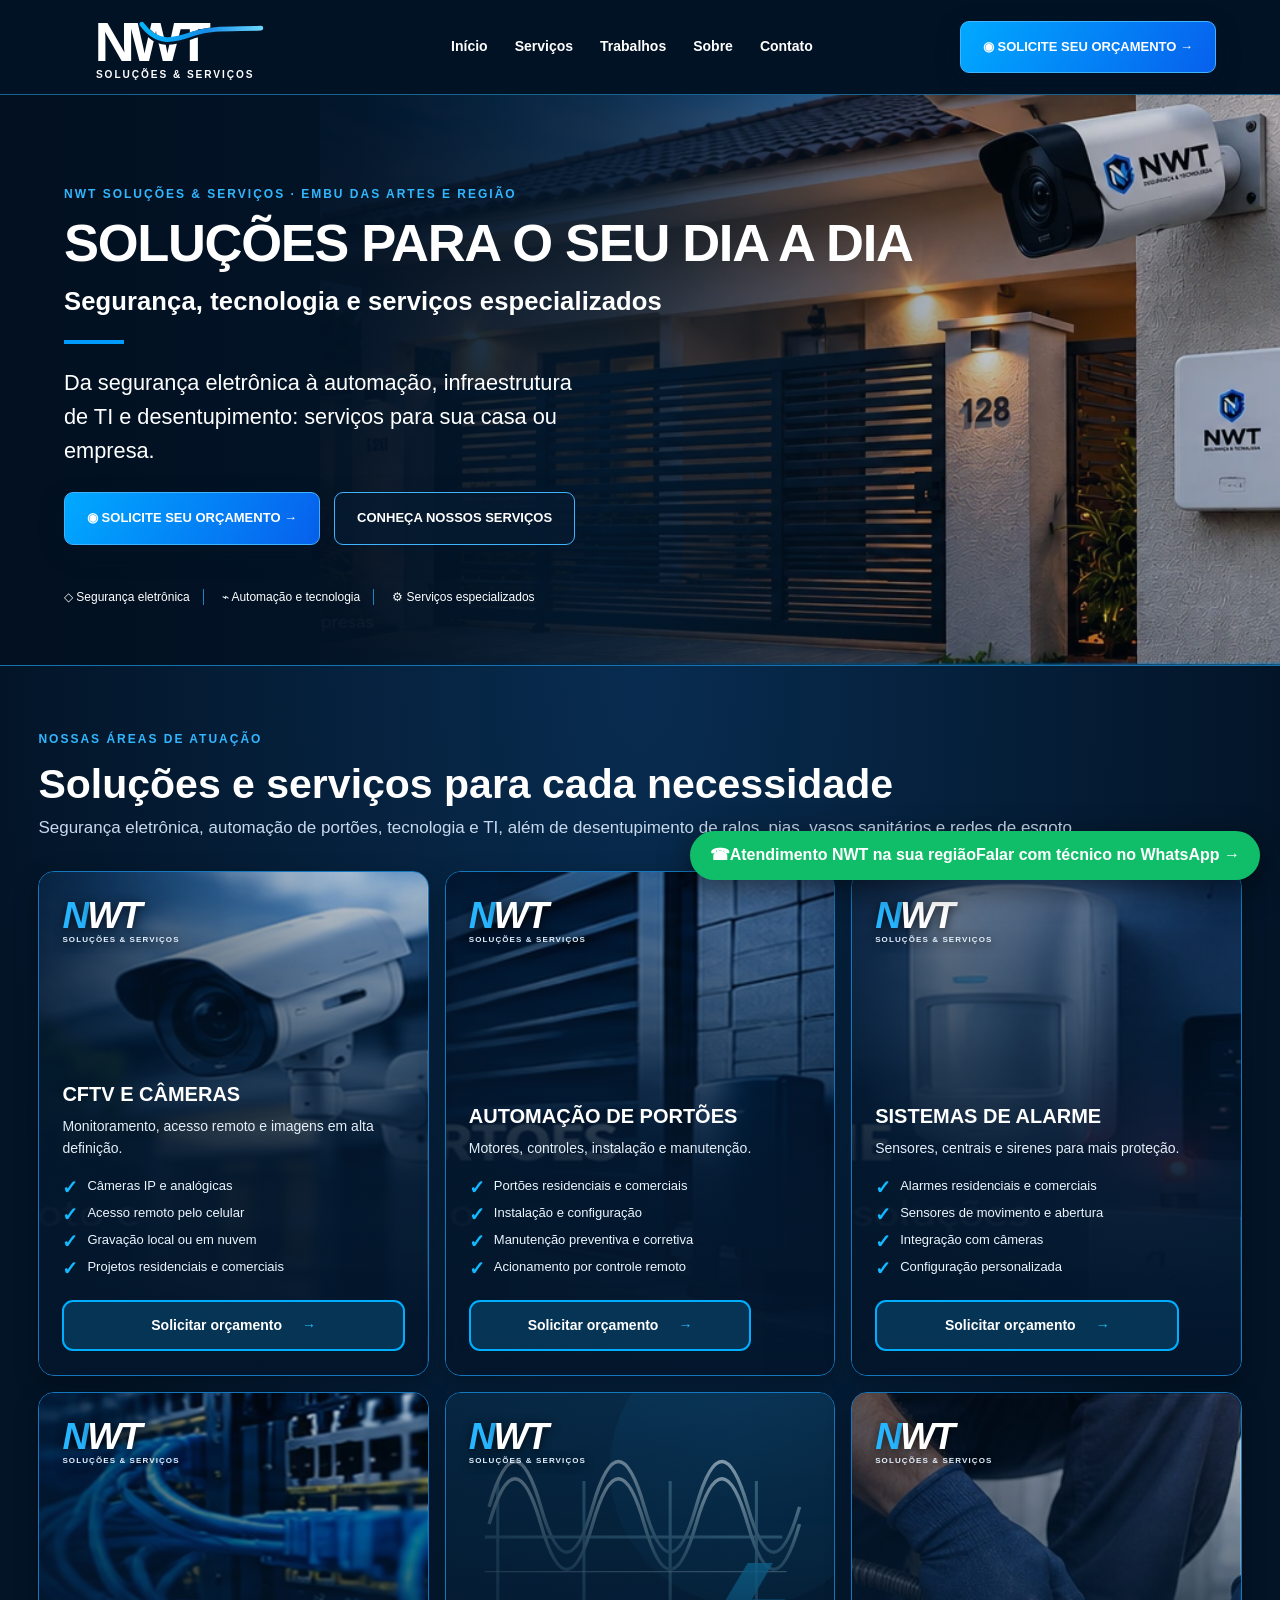
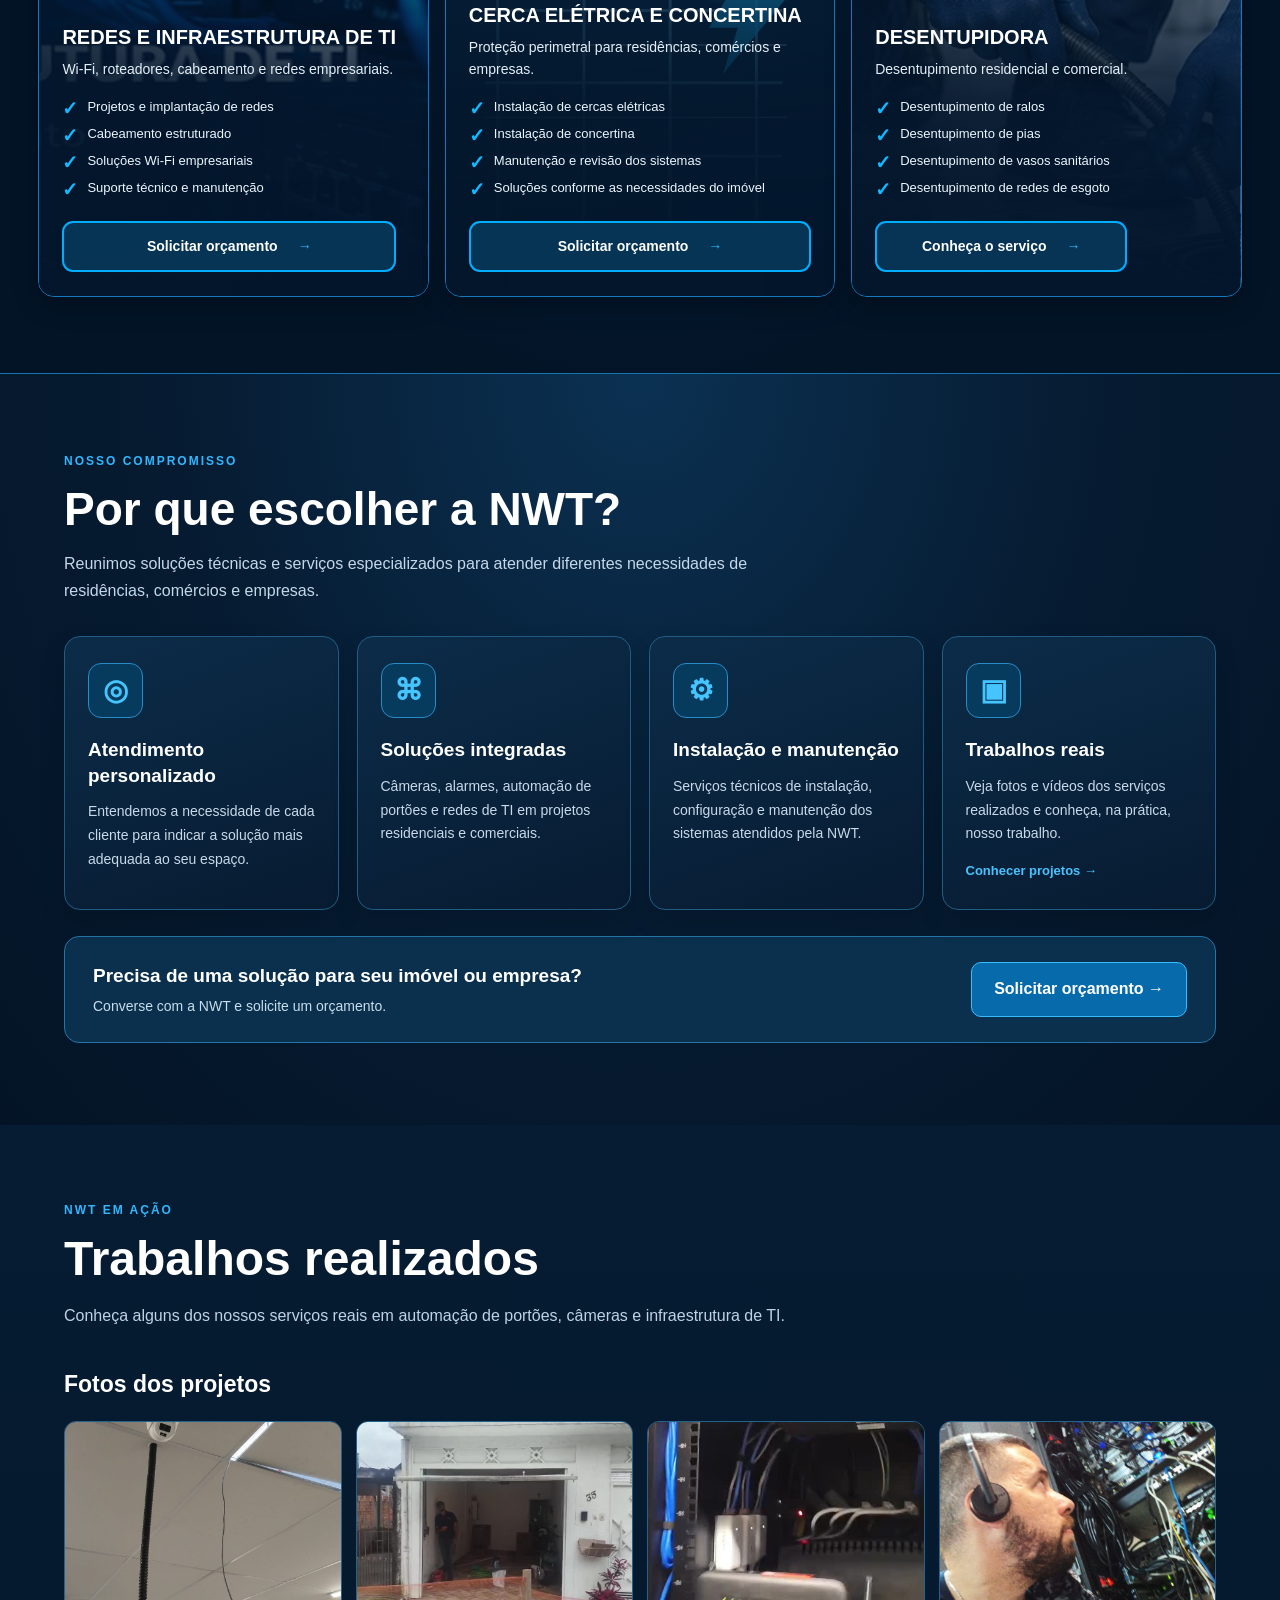
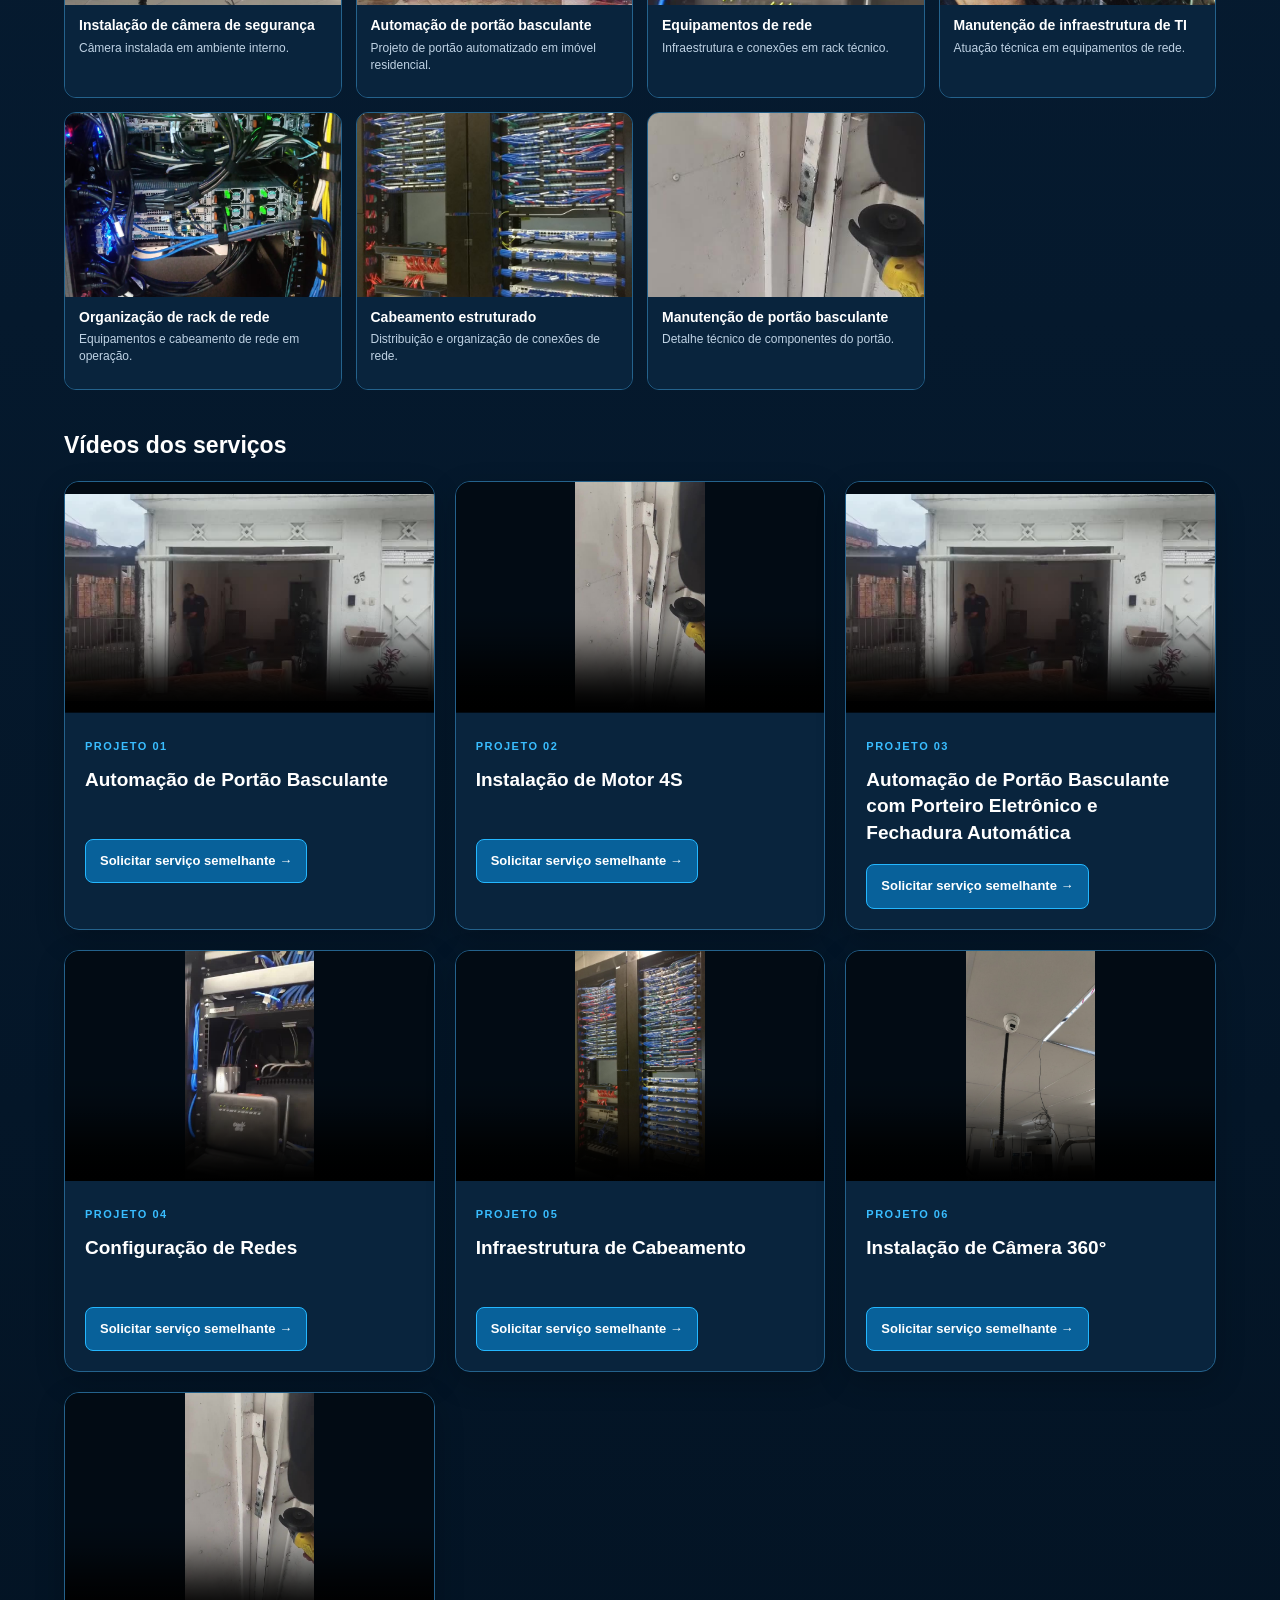
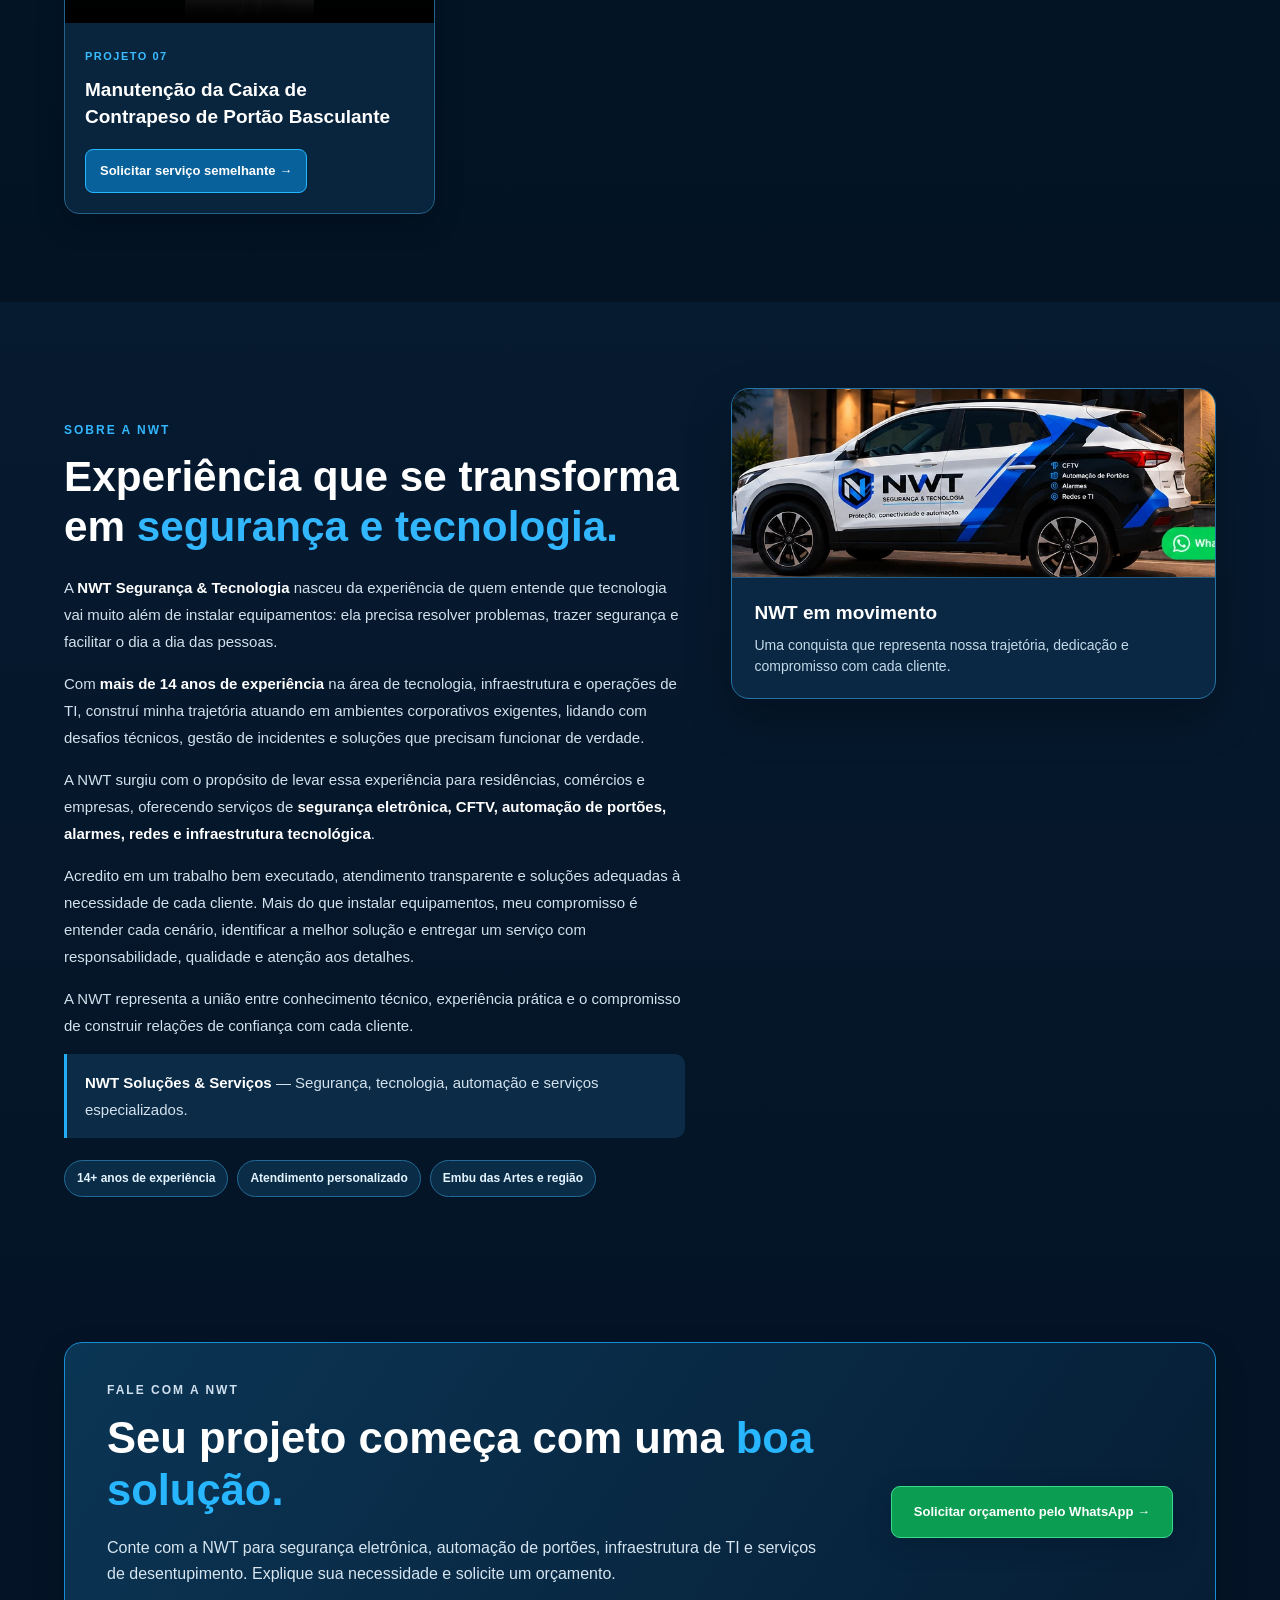
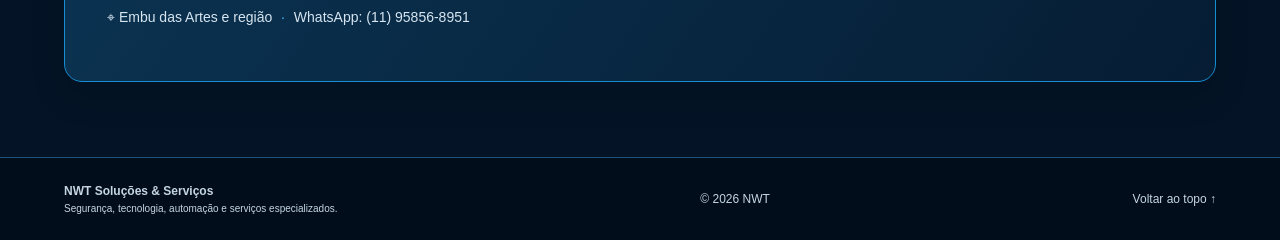
==== index.html @ 801bc650 "Add branded floating WhatsApp contact panel on homepage" ====
<!doctype html><html lang="pt-BR"><head><!-- Google tag (gtag.js) - Google Ads -->
<script async src="https://www.googletagmanager.com/gtag/js?id=AW-18544803493"></script>
<script>
  window.dataLayer = window.dataLayer || [];
  function gtag(){dataLayer.push(arguments);}
  gtag('js', new Date());
  gtag('config', 'AW-18544803493');
</script>
<meta charset="utf-8"><meta name="viewport" content="width=device-width,initial-scale=1"><meta name="theme-color" content="#031427"><meta name="description" content="NWT Soluções & Serviços em Embu das Artes e região: segurança eletrônica, automação de portões, redes e infraestrutura de TI e desentupidora. Solicite orçamento."><title>NWT Soluções & Serviços | Segurança, Automação, TI e Desentupidora em Embu das Artes</title><link rel="canonical" href="https://nwtseguranca.com.br/"><meta property="og:type" content="website"><meta property="og:locale" content="pt_BR"><meta property="og:title" content="NWT Soluções & Serviços | Segurança, tecnologia, automação e serviços especializados"><meta property="og:description" content="Segurança eletrônica, automação de portões, redes de TI e serviços de desentupimento em Embu das Artes e região."><meta property="og:url" content="https://nwtseguranca.com.br/"><meta property="og:image" content="https://nwtseguranca.com.br/assets/Logo-NWT-Oficial.png"><meta name="twitter:card" content="summary"><script type="application/ld+json">{"@context":"https://schema.org","@type":"LocalBusiness","name":"NWT Segurança & Tecnologia","url":"https://nwtseguranca.com.br/","description":"Serviços de segurança eletrônica, câmeras CFTV, alarmes, cerca elétrica, concertina, automação de portões e infraestrutura de TI.","telephone":"+55 11 95856-8951","areaServed":{"@type":"Place","name":"Embu das Artes e região, São Paulo, Brasil"},"hasOfferCatalog":{"@type":"OfferCatalog","name":"NWT Soluções & Serviços","itemListElement":[{"@type":"OfferCatalog","name":"Câmeras CFTV"},{"@type":"OfferCatalog","name":"Alarmes"},{"@type":"OfferCatalog","name":"Automação de portões"},{"@type":"OfferCatalog","name":"Redes e infraestrutura de TI"},{"@type":"OfferCatalog","name":"Cerca elétrica e concertina"},{"@type":"OfferCatalog","name":"Desentupidora: ralos, pias, vasos sanitários e redes de esgoto"}]}}</script><link rel="icon" href="assets/Logo-NWT-Oficial.png" type="image/png"><link rel="stylesheet" href="styles.css?v=20261028-23"><script src="script.js" defer></script></head><body><header class="header"><div class="wrap nav"><a href="#inicio" class="brand"><span class="brand-logo-lockup"><img src="assets/nwt-solucoes-servicos.svg?v=20261029" alt="NWT Soluções e Serviços" width="240" height="97"></span></a><button class="menu" aria-expanded="false" aria-label="Abrir menu">☰</button><nav id="links"><a href="#inicio">Início</a><a href="#servicos">Serviços</a><a href="#trabalhos">Trabalhos</a><a href="#sobre">Sobre</a><a href="#contato">Contato</a></nav><a class="btn navbtn" data-whatsapp href="#contato">◉ SOLICITE SEU ORÇAMENTO →</a></div></header><main><section class="hero" id="inicio"><img class="house" src="assets/casa-seguranca.webp" alt="Residência com portão automatizado e câmeras de segurança"><div class="shade"></div><div class="wrap hero-content"><p class="eyebrow">NWT SOLUÇÕES &amp; SERVIÇOS · EMBU DAS ARTES E REGIÃO</p><h1>SOLUÇÕES PARA O SEU DIA A DIA <span>Segurança, tecnologia e serviços especializados</span></h1><div class="rule"></div><p class="lead">Da segurança eletrônica à automação, infraestrutura de TI e desentupimento: serviços para sua casa ou empresa.</p><div class="actions"><a class="btn" data-whatsapp href="#contato">◉ SOLICITE SEU ORÇAMENTO →</a><a class="btn outline" href="#servicos">CONHEÇA NOSSOS SERVIÇOS</a></div><div class="features"><span>◇ Segurança eletrônica</span><span>⌁ Automação e tecnologia</span><span>⚙ Serviços especializados</span></div></div></section><section class="services" id="servicos"><div class="wrap"><p class="eyebrow">NOSSAS ÁREAS DE ATUAÇÃO</p><h2>Soluções e serviços para cada necessidade</h2><p class="services-subtitle">Segurança eletrônica, automação de portões, tecnologia e TI, além de desentupimento de ralos, pias, vasos sanitários e redes de esgoto.</p><div class="cards"><article class="service-card photo-card" style="--service-photo:url('assets/cftv.jpg')"><div class="service-brand"><strong>NWT</strong><small>SOLUÇÕES &amp; SERVIÇOS</small></div><div class="service-details"><h3>CFTV E CÂMERAS</h3><p>Monitoramento, acesso remoto e imagens em alta definição.</p><ul><li>Câmeras IP e analógicas</li><li>Acesso remoto pelo celular</li><li>Gravação local ou em nuvem</li><li>Projetos residenciais e comerciais</li></ul><a href="https://wa.me/5511958568951?text=Ol%C3%A1!%20Gostaria%20de%20solicitar%20um%20or%C3%A7amento%20de%20CFTV%20E%20C%C3%82MERAS." target="_blank" rel="noopener noreferrer">Solicitar orçamento <span aria-hidden="true">→</span></a></div></article><article class="service-card photo-card" style="--service-photo:url('assets/portoes.jpg')"><div class="service-brand"><strong>NWT</strong><small>SOLUÇÕES &amp; SERVIÇOS</small></div><div class="service-details"><h3>AUTOMAÇÃO DE PORTÕES</h3><p>Motores, controles, instalação e manutenção.</p><ul><li>Portões residenciais e comerciais</li><li>Instalação e configuração</li><li>Manutenção preventiva e corretiva</li><li>Acionamento por controle remoto</li></ul><a href="https://wa.me/5511958568951?text=Ol%C3%A1!%20Gostaria%20de%20solicitar%20um%20or%C3%A7amento%20de%20AUTOMA%C3%87%C3%83O%20DE%20PORT%C3%95ES." target="_blank" rel="noopener noreferrer">Solicitar orçamento <span aria-hidden="true">→</span></a></div></article><article class="service-card photo-card" style="--service-photo:url('assets/alarmes.jpg')"><div class="service-brand"><strong>NWT</strong><small>SOLUÇÕES &amp; SERVIÇOS</small></div><div class="service-details"><h3>SISTEMAS DE ALARME</h3><p>Sensores, centrais e sirenes para mais proteção.</p><ul><li>Alarmes residenciais e comerciais</li><li>Sensores de movimento e abertura</li><li>Integração com câmeras</li><li>Configuração personalizada</li></ul><a href="https://wa.me/5511958568951?text=Ol%C3%A1!%20Gostaria%20de%20solicitar%20um%20or%C3%A7amento%20de%20SISTEMAS%20DE%20ALARME." target="_blank" rel="noopener noreferrer">Solicitar orçamento <span aria-hidden="true">→</span></a></div></article><article class="service-card photo-card" style="--service-photo:url('assets/redes.jpg')"><div class="service-brand"><strong>NWT</strong><small>SOLUÇÕES &amp; SERVIÇOS</small></div><div class="service-details"><h3>REDES E INFRAESTRUTURA DE TI</h3><p>Wi-Fi, roteadores, cabeamento e redes empresariais.</p><ul><li>Projetos e implantação de redes</li><li>Cabeamento estruturado</li><li>Soluções Wi-Fi empresariais</li><li>Suporte técnico e manutenção</li></ul><a href="https://wa.me/5511958568951?text=Ol%C3%A1!%20Gostaria%20de%20solicitar%20um%20or%C3%A7amento%20de%20REDES%20E%20INFRAESTRUTURA%20DE%20TI." target="_blank" rel="noopener noreferrer">Solicitar orçamento <span aria-hidden="true">→</span></a></div></article><article class="service-card photo-card" style="--service-photo:url('assets/cerca-eletrica-concertina.svg')"><div class="service-brand"><strong>NWT</strong><small>SOLUÇÕES &amp; SERVIÇOS</small></div><div class="service-details"><h3>CERCA ELÉTRICA E CONCERTINA</h3><p>Proteção perimetral para residências, comércios e empresas.</p><ul><li>Instalação de cercas elétricas</li><li>Instalação de concertina</li><li>Manutenção e revisão dos sistemas</li><li>Soluções conforme as necessidades do imóvel</li></ul><a href="https://wa.me/5511958568951?text=Ol%C3%A1%21%20Gostaria%20de%20solicitar%20um%20or%C3%A7amento%20de%20cerca%20el%C3%A9trica%20e%20concertina." target="_blank" rel="noopener noreferrer">Solicitar orçamento <span aria-hidden="true">→</span></a></div></article><article class="service-card photo-card" style="--service-photo:url('assets/desentupidora.jpg')"><div class="service-brand"><strong>NWT</strong><small>SOLUÇÕES &amp; SERVIÇOS</small></div><div class="service-details"><h3>DESENTUPIDORA</h3><p>Desentupimento residencial e comercial.</p><ul><li>Desentupimento de ralos</li><li>Desentupimento de pias</li><li>Desentupimento de vasos sanitários</li><li>Desentupimento de redes de esgoto</li></ul><a href="desentupidora/">Conheça o serviço <span aria-hidden="true">→</span></a></div></article></div></div></section><section class="why-nwt" id="diferenciais" aria-labelledby="why-title"><div class="wrap"><p class="eyebrow">NOSSO COMPROMISSO</p><h2 id="why-title">Por que escolher a NWT?</h2><p class="why-intro">Reunimos soluções técnicas e serviços especializados para atender diferentes necessidades de residências, comércios e empresas.</p><div class="why-grid"><article class="why-card"><span class="why-icon" aria-hidden="true">◎</span><h3>Atendimento personalizado</h3><p>Entendemos a necessidade de cada cliente para indicar a solução mais adequada ao seu espaço.</p></article><article class="why-card"><span class="why-icon" aria-hidden="true">⌘</span><h3>Soluções integradas</h3><p>Câmeras, alarmes, automação de portões e redes de TI em projetos residenciais e comerciais.</p></article><article class="why-card"><span class="why-icon" aria-hidden="true">⚙</span><h3>Instalação e manutenção</h3><p>Serviços técnicos de instalação, configuração e manutenção dos sistemas atendidos pela NWT.</p></article><article class="why-card"><span class="why-icon" aria-hidden="true">▣</span><h3>Trabalhos reais</h3><p>Veja fotos e vídeos dos serviços realizados e conheça, na prática, nosso trabalho.</p><a href="#trabalhos">Conhecer projetos →</a></article></div><div class="why-cta"><div><strong>Precisa de uma solução para seu imóvel ou empresa?</strong><span>Converse com a NWT e solicite um orçamento.</span></div><a href="https://wa.me/5511958568951?text=Ol%C3%A1%21%20Gostaria%20de%20solicitar%20um%20or%C3%A7amento." target="_blank" rel="noopener noreferrer">Solicitar orçamento →</a></div></div></section><section class="portfolio" id="trabalhos"><div class="wrap"><p class="eyebrow">NWT EM AÇÃO</p><h2>Trabalhos realizados</h2><p class="portfolio-intro">Conheça alguns dos nossos serviços reais em automação de portões, câmeras e infraestrutura de TI.</p><h3 class="portfolio-subheading">Fotos dos projetos</h3><div class="work-photos"><a class="work-photo" href="assets/NWT-Portfolio-Completo/projeto_01.jpg" target="_blank" rel="noopener noreferrer" aria-label="Ampliar: Instalação de câmera de segurança"><img src="assets/NWT-Portfolio-Completo/projeto_01.jpg" loading="lazy" alt="Instalação de câmera de segurança"><span class="work-photo-caption"><strong>Instalação de câmera de segurança</strong><small>Câmera instalada em ambiente interno.</small></span></a><a class="work-photo" href="assets/NWT-Portfolio-Completo/projeto_02.jpg" target="_blank" rel="noopener noreferrer" aria-label="Ampliar: Automação de portão basculante"><img src="assets/NWT-Portfolio-Completo/projeto_02.jpg" loading="lazy" alt="Automação de portão basculante"><span class="work-photo-caption"><strong>Automação de portão basculante</strong><small>Projeto de portão automatizado em imóvel residencial.</small></span></a><a class="work-photo" href="assets/NWT-Portfolio-Completo/projeto_05.jpg" target="_blank" rel="noopener noreferrer" aria-label="Ampliar: Equipamentos de rede"><img src="assets/NWT-Portfolio-Completo/projeto_05.jpg" loading="lazy" alt="Equipamentos de rede"><span class="work-photo-caption"><strong>Equipamentos de rede</strong><small>Infraestrutura e conexões em rack técnico.</small></span></a><a class="work-photo" href="assets/NWT-Portfolio-Completo/projeto_09.jpg" target="_blank" rel="noopener noreferrer" aria-label="Ampliar: Manutenção de infraestrutura de TI"><img src="assets/NWT-Portfolio-Completo/projeto_09.jpg" loading="lazy" alt="Manutenção de infraestrutura de TI"><span class="work-photo-caption"><strong>Manutenção de infraestrutura de TI</strong><small>Atuação técnica em equipamentos de rede.</small></span></a><a class="work-photo" href="assets/NWT-Portfolio-Completo/projeto_10.jpg" target="_blank" rel="noopener noreferrer" aria-label="Ampliar: Organização de rack de rede"><img src="assets/NWT-Portfolio-Completo/projeto_10.jpg" loading="lazy" alt="Organização de rack de rede"><span class="work-photo-caption"><strong>Organização de rack de rede</strong><small>Equipamentos e cabeamento de rede em operação.</small></span></a><a class="work-photo" href="assets/NWT-Portfolio-Completo/projeto_12.jpg" target="_blank" rel="noopener noreferrer" aria-label="Ampliar: Cabeamento estruturado"><img src="assets/NWT-Portfolio-Completo/projeto_12.jpg" loading="lazy" alt="Cabeamento estruturado"><span class="work-photo-caption"><strong>Cabeamento estruturado</strong><small>Distribuição e organização de conexões de rede.</small></span></a><a class="work-photo" href="assets/NWT-Portfolio-Completo/foto_adicional.jpg" target="_blank" rel="noopener noreferrer" aria-label="Ampliar: Manutenção de portão basculante"><img src="assets/NWT-Portfolio-Completo/foto_adicional.jpg" loading="lazy" alt="Manutenção de portão basculante"><span class="work-photo-caption"><strong>Manutenção de portão basculante</strong><small>Detalhe técnico de componentes do portão.</small></span></a></div><h3 class="portfolio-subheading">Vídeos dos serviços</h3><div class="work-grid"><article class="work-card"><video controls preload="metadata" playsinline poster="assets/NWT-Portfolio-Completo/projeto_02.jpg" data-video-cover="true" aria-label="Automação de Portão Basculante"><source src="assets/NWT-Portfolio-Completo/video_01.mp4" type="video/mp4">Seu navegador não suporta vídeos.</video><div class="work-info"><span>PROJETO 01</span><h3>Automação de Portão Basculante</h3><a target="_blank" rel="noopener noreferrer" href="https://wa.me/5511958568951?text=Ol%C3%A1!%20Gostaria%20de%20solicitar%20um%20or%C3%A7amento%20para%20Automa%C3%A7%C3%A3o%20de%20Port%C3%A3o%20Basculante.">Solicitar serviço semelhante →</a></div></article><article class="work-card"><video controls preload="metadata" playsinline poster="assets/NWT-Portfolio-Completo/foto_adicional.jpg" data-video-cover="true" aria-label="Instalação de Motor 4S"><source src="assets/NWT-Portfolio-Completo/video_02.mp4" type="video/mp4">Seu navegador não suporta vídeos.</video><div class="work-info"><span>PROJETO 02</span><h3>Instalação de Motor 4S</h3><a target="_blank" rel="noopener noreferrer" href="https://wa.me/5511958568951?text=Ol%C3%A1!%20Gostaria%20de%20solicitar%20um%20or%C3%A7amento%20para%20Instala%C3%A7%C3%A3o%20de%20Motor%204S.">Solicitar serviço semelhante →</a></div></article><article class="work-card"><video controls preload="metadata" playsinline poster="assets/NWT-Portfolio-Completo/projeto_02.jpg" data-video-cover="true" aria-label="Automação de Portão Basculante com Porteiro Eletrônico e Fechadura Automática"><source src="assets/NWT-Portfolio-Completo/video_03.mp4" type="video/mp4">Seu navegador não suporta vídeos.</video><div class="work-info"><span>PROJETO 03</span><h3>Automação de Portão Basculante com Porteiro Eletrônico e Fechadura Automática</h3><a target="_blank" rel="noopener noreferrer" href="https://wa.me/5511958568951?text=Ol%C3%A1!%20Gostaria%20de%20solicitar%20um%20or%C3%A7amento%20para%20Automa%C3%A7%C3%A3o%20de%20Port%C3%A3o%20Basculante%20com%20Porteiro%20Eletr%C3%B4nico%20e%20Fechadura%20Autom%C3%A1tica.">Solicitar serviço semelhante →</a></div></article><article class="work-card"><video controls preload="metadata" playsinline poster="assets/NWT-Portfolio-Completo/projeto_05.jpg" data-video-cover="true" aria-label="Configuração de Redes"><source src="assets/NWT-Portfolio-Completo/video_04.mp4" type="video/mp4">Seu navegador não suporta vídeos.</video><div class="work-info"><span>PROJETO 04</span><h3>Configuração de Redes</h3><a target="_blank" rel="noopener noreferrer" href="https://wa.me/5511958568951?text=Ol%C3%A1!%20Gostaria%20de%20solicitar%20um%20or%C3%A7amento%20para%20Configura%C3%A7%C3%A3o%20de%20Redes.">Solicitar serviço semelhante →</a></div></article><article class="work-card"><video controls preload="metadata" playsinline poster="assets/NWT-Portfolio-Completo/projeto_12.jpg" data-video-cover="true" aria-label="Infraestrutura de Cabeamento"><source src="assets/NWT-Portfolio-Completo/video_05.mp4" type="video/mp4">Seu navegador não suporta vídeos.</video><div class="work-info"><span>PROJETO 05</span><h3>Infraestrutura de Cabeamento</h3><a target="_blank" rel="noopener noreferrer" href="https://wa.me/5511958568951?text=Ol%C3%A1!%20Gostaria%20de%20solicitar%20um%20or%C3%A7amento%20para%20Infraestrutura%20de%20Cabeamento.">Solicitar serviço semelhante →</a></div></article><article class="work-card"><video controls preload="metadata" playsinline poster="assets/NWT-Portfolio-Completo/projeto_01.jpg" data-video-cover="true" aria-label="Instalação de Câmera 360°"><source src="assets/NWT-Portfolio-Completo/video_06.mp4" type="video/mp4">Seu navegador não suporta vídeos.</video><div class="work-info"><span>PROJETO 06</span><h3>Instalação de Câmera 360°</h3><a target="_blank" rel="noopener noreferrer" href="https://wa.me/5511958568951?text=Ol%C3%A1!%20Gostaria%20de%20solicitar%20um%20or%C3%A7amento%20para%20Instala%C3%A7%C3%A3o%20de%20C%C3%A2mera%20360%C2%B0.">Solicitar serviço semelhante →</a></div></article><article class="work-card"><video controls preload="metadata" playsinline poster="assets/NWT-Portfolio-Completo/foto_adicional.jpg" data-video-cover="true" aria-label="Manutenção da Caixa de Contrapeso de Portão Basculante"><source src="assets/NWT-Portfolio-Completo/video_07.mp4" type="video/mp4">Seu navegador não suporta vídeos.</video><div class="work-info"><span>PROJETO 07</span><h3>Manutenção da Caixa de Contrapeso de Portão Basculante</h3><a target="_blank" rel="noopener noreferrer" href="https://wa.me/5511958568951?text=Ol%C3%A1!%20Gostaria%20de%20solicitar%20um%20or%C3%A7amento%20para%20Manuten%C3%A7%C3%A3o%20da%20Caixa%20de%20Contrapeso%20de%20Port%C3%A3o%20Basculante.">Solicitar serviço semelhante →</a></div></article></div></div></section><section class="about about-story" id="sobre"><div class="wrap aboutgrid"><div class="about-copy"><p class="eyebrow">SOBRE A NWT</p><h2>Experiência que se transforma em <span>segurança e tecnologia.</span></h2><p>A <strong>NWT Segurança &amp; Tecnologia</strong> nasceu da experiência de quem entende que tecnologia vai muito além de instalar equipamentos: ela precisa resolver problemas, trazer segurança e facilitar o dia a dia das pessoas.</p><p>Com <strong>mais de 14 anos de experiência</strong> na área de tecnologia, infraestrutura e operações de TI, construí minha trajetória atuando em ambientes corporativos exigentes, lidando com desafios técnicos, gestão de incidentes e soluções que precisam funcionar de verdade.</p><p>A NWT surgiu com o propósito de levar essa experiência para residências, comércios e empresas, oferecendo serviços de <strong>segurança eletrônica, CFTV, automação de portões, alarmes, redes e infraestrutura tecnológica</strong>.</p><p>Acredito em um trabalho bem executado, atendimento transparente e soluções adequadas à necessidade de cada cliente. Mais do que instalar equipamentos, meu compromisso é entender cada cenário, identificar a melhor solução e entregar um serviço com responsabilidade, qualidade e atenção aos detalhes.</p><p>A NWT representa a união entre conhecimento técnico, experiência prática e o compromisso de construir relações de confiança com cada cliente.</p><p class="about-signature"><strong>NWT Soluções &amp; Serviços</strong> — Segurança, tecnologia, automação e serviços especializados.</p><div class="about-highlights"><span>14+ anos de experiência</span><span>Atendimento personalizado</span><span>Embu das Artes e região</span></div></div><figure class="about-vehicle"><img src="assets/fastback-nwt.webp" alt="Veículo da NWT Segurança e Tecnologia, marco da trajetória da empresa" loading="lazy"><figcaption><strong>NWT em movimento</strong><span>Uma conquista que representa nossa trajetória, dedicação e compromisso com cada cliente.</span></figcaption></figure></div></section><section class="contact contact-refresh" id="contato"><div class="wrap contactbox"><div class="contact-copy"><p class="eyebrow">FALE COM A NWT</p><h2>Seu projeto começa com uma <em>boa solução.</em></h2><p>Conte com a NWT para segurança eletrônica, automação de portões, infraestrutura de TI e serviços de desentupimento. Explique sua necessidade e solicite um orçamento.</p><p class="contact-region">⌖ Embu das Artes e região <span>·</span> WhatsApp: (11) 95856-8951</p></div><a class="btn contact-whatsapp" href="https://wa.me/5511958568951?text=Ol%C3%A1%21%20Gostaria%20de%20solicitar%20um%20or%C3%A7amento." target="_blank" rel="noopener noreferrer">Solicitar orçamento pelo WhatsApp →</a></div></section></main><script>/* Capa real de cada vídeo: captura o primeiro quadro disponível; a foto permanece como alternativa. */document.addEventListener("DOMContentLoaded",()=>{document.querySelectorAll("video[data-video-cover]").forEach(video=>{const source=video.querySelector("source");if(!source)return;const probe=document.createElement("video");probe.muted=true;probe.preload="auto";probe.playsInline=true;probe.src=source.src;probe.addEventListener("loadedmetadata",()=>{try{probe.currentTime=Math.min(.25,Math.max(0,probe.duration-.05))}catch(e){}},{once:true});probe.addEventListener("seeked",()=>{try{if(probe.videoWidth&&probe.videoHeight){const canvas=document.createElement("canvas");canvas.width=Math.min(800,probe.videoWidth);canvas.height=Math.round(canvas.width*probe.videoHeight/probe.videoWidth);canvas.getContext("2d").drawImage(probe,0,0,canvas.width,canvas.height);video.poster=canvas.toDataURL("image/jpeg",.78)}}catch(e){}probe.removeAttribute("src");probe.load()},{once:true});probe.load()})})</script><footer><div class="wrap foot"><span><strong>NWT Soluções &amp; Serviços</strong><small>Segurança, tecnologia, automação e serviços especializados.</small></span><span>© <span id="year">2026</span> NWT</span><a href="#inicio">Voltar ao topo ↑</a></div></footer><a class="float float-contact" data-whatsapp href="#contato" aria-label="Falar com técnico no WhatsApp — atendimento NWT na sua região"><span class="float-contact-icon" aria-hidden="true">☎</span><span class="float-contact-copy"><span class="float-contact-status"><span class="float-contact-dot" aria-hidden="true"></span>Atendimento NWT na sua região</span><span class="float-contact-action">Falar com técnico no WhatsApp →</span></span></a></body></html>
---- styles.css ----
:root{--blue:#009bff;--navy:#031427;--light:#eff7ff}*{box-sizing:border-box}html{scroll-behavior:smooth;scroll-padding-top:90px}body{margin:0;background:var(--navy);color:#fff;font:16px/1.55 Arial,Helvetica,sans-serif}a{color:inherit;text-decoration:none}img{max-width:100%;display:block}.wrap{width:min(1320px,90%);margin:auto}.header{position:sticky;top:0;z-index:20;background:#031326f5;border-bottom:1px solid #196391;backdrop-filter:blur(12px)}.nav{min-height:86px;display:flex;align-items:center;justify-content:space-between;gap:22px}.brand{display:flex;align-items:center;gap:10px;flex-shrink:0}.brand span b{display:block;font-size:38px;line-height:.9;letter-spacing:-2px}.brand small{display:block;font-size:9px;letter-spacing:.6px;margin-top:7px;font-weight:bold}.nav nav{display:flex;gap:27px;font-size:14px;font-weight:bold}.nav nav a:hover{color:var(--blue)}.btn{display:inline-flex;align-items:center;justify-content:center;background:linear-gradient(120deg,#00a9ff,#0760ed);border:1px solid #42b4ff;border-radius:9px;padding:15px 22px;font-size:13px;font-weight:800;box-shadow:0 8px 24px #00142755;transition:transform .2s}.btn:hover{transform:translateY(-2px)}.menu{display:none}.hero{min-height:570px;position:relative;display:flex;align-items:center;overflow:hidden;background:#061e37}.house{position:absolute;inset:0 0 0 auto;width:75%;height:100%;object-fit:cover;object-position:center}.shade{position:absolute;inset:0;background:linear-gradient(90deg,#021020 0%,#021326f5 28%,#031a30d0 47%,#03172a44 77%,#03172a11)}.hero-content{position:relative;z-index:1;padding:65px 0 35px}.hero-content>*{max-width:650px}.eyebrow{color:#32b7ff;font-weight:900;font-size:12px;letter-spacing:2px;margin:0 0 12px}.hero h1{font-size:clamp(82px,10vw,145px);letter-spacing:-8px;line-height:.82;margin:0 0 20px;font-weight:900}.hero h1 span{display:block;font-size:clamp(20px,2.3vw,32px);letter-spacing:0;line-height:1.2;margin-top:17px}.rule{width:60px;height:4px;background:var(--blue);margin:17px 0}.lead{font-size:clamp(19px,2.1vw,26px);max-width:510px}.actions{display:flex;gap:14px;flex-wrap:wrap;margin-top:25px}.outline{background:#061a31c9}.features{display:flex;gap:18px;margin-top:44px}.features span{font-size:12px;line-height:1.4;max-width:185px;border-right:1px solid #2182bf;padding-right:13px}.features span:last-child{border:0}.services{padding:40px 0;background:#04182d;border-top:1px solid #1673af;border-bottom:1px solid #1673af}h2{font-size:clamp(27px,3.3vw,41px);line-height:1.13;margin:0 0 22px}.cards{display:grid;grid-template-columns:repeat(4,1fr)}.cards article{padding:12px 23px;border-right:1px solid #1373ae}.cards article:first-child{padding-left:0}.cards article:last-child{border:0}.symbol{font-size:56px;color:#04a9ff;line-height:1}.cards h3{font-size:16px;line-height:1.3;margin:15px 0 8px}.cards p{font-size:13px;color:#d0dfef;min-height:65px}.cards a{display:inline-block;padding:6px 13px;border:1px solid #1386cc;border-radius:7px;font-size:12px;font-weight:bold}.about{background:radial-gradient(ellipse at 80% 40%,#164269,#031528 70%)}.aboutgrid{display:grid;grid-template-columns:45% 55%;align-items:center;min-height:370px;gap:10px}.aboutgrid>div{padding:45px 0}.aboutgrid>div>p:not(.eyebrow){color:#d9e8f4}.aboutgrid img{width:100%;height:340px;object-fit:contain}.benefits{display:grid;grid-template-columns:1fr 1fr;gap:18px;margin-top:25px;font-size:12px}.projects{padding:60px 0;background:#081d34}.projects p{color:#c9d9e7}.projectgrid{display:grid;grid-template-columns:1fr 1fr;gap:20px;margin-top:25px}.projectgrid>div{background:#0c2946;border:1px solid #1b608c;border-radius:12px;overflow:hidden}.projectgrid img{height:260px;width:100%;object-fit:cover}.projectgrid b{display:block;padding:15px}.contact{padding:55px 0}.contactbox{display:flex;align-items:center;justify-content:space-between;gap:30px;background:linear-gradient(110deg,#0a3456,#041628);border:1px solid #207cb6;border-radius:17px;padding:36px}.contactbox>div{max-width:660px}.contactbox em{color:#12a9ff;font-style:normal}.contactbox p{color:#d1e0ef}.contactbox .btn{flex-shrink:0}footer{background:#020d1b;border-top:1px solid #1c5178;padding:24px 0}.foot{display:flex;align-items:center;justify-content:space-between;gap:20px;color:#c5d5e4;font-size:12px}.foot small{display:block}.float{position:fixed;right:20px;bottom:20px;z-index:21;background:#10be69;border-radius:35px;padding:12px 20px;font-weight:bold;box-shadow:0 8px 30px #0008}@media(max-width:1050px){.nav nav{gap:12px}.navbtn{display:none}.house{width:90%}}@media(max-width:780px){.nav{min-height:74px}.brand img{width:49px;height:49px}.brand span b{font-size:31px}.menu{display:block;border:1px solid #2577b1;background:#071c32;color:white;padding:8px 12px;border-radius:7px;font-size:20px}.nav nav{display:none;position:absolute;top:74px;left:0;right:0;background:#061b32;padding:20px 5%;flex-direction:column}.nav nav.open{display:flex}.hero{min-height:680px;align-items:flex-end}.house{width:100%;object-position:58% center}.shade{background:linear-gradient(0deg,#021020 0%,#021326f2 33%,#031a30a8 70%,#03172a55)}.hero-content{padding:200px 0 28px}.hero h1{font-size:clamp(80px,16vw,110px)}.features{flex-direction:column;gap:8px;margin-top:25px}.features span{border:0;max-width:none}.cards{grid-template-columns:repeat(2,1fr);gap:12px}.cards article,.cards article:first-child{padding:18px;border:1px solid #126caa;border-radius:10px}.aboutgrid{grid-template-columns:1fr}.aboutgrid>div{padding-bottom:0}.aboutgrid img{height:280px}.contactbox{flex-direction:column;align-items:flex-start}.foot{flex-wrap:wrap}}@media(max-width:480px){.hero h1{font-size:78px}.hero h1 span{font-size:21px}.actions .btn{width:100%}.cards{grid-template-columns:1fr}.cards p{min-height:0}.projectgrid{grid-template-columns:1fr}.benefits{grid-template-columns:1fr}.contactbox{padding:22px}.float{padding:10px 13px}}@media(prefers-reduced-motion:reduce){html{scroll-behavior:auto}*{transition:none!important}}
/* Logotipo oficial NWT */
.brand img{width:190px;height:72px;object-fit:contain;object-position:left center;border-radius:5px}.brand{min-width:190px}@media(max-width:780px){.brand img{width:155px;height:60px}.brand{min-width:155px}}

/* Correção do logotipo: elimina aparência de cartão retangular e amplia a marca */
.brand{min-width:0;overflow:hidden;width:220px;height:75px;flex:0 0 220px;justify-content:center}
.brand img{display:block;width:220px;height:110px;max-width:none;object-fit:cover;object-position:center;mix-blend-mode:screen;border-radius:0;flex-shrink:0}
@media(max-width:780px){.brand{width:175px;height:62px;flex-basis:175px}.brand img{width:175px;height:88px}}

/* Cards de serviços NWT */
.services{padding:76px 0 84px;background:linear-gradient(180deg,#04182d,#061d35)}
.services h2{max-width:930px;margin-bottom:35px}
.services .cards{display:grid;grid-template-columns:repeat(4,minmax(0,1fr));gap:18px}
.services .service-card,.services .service-card:first-child,.services .service-card:last-child{display:flex;flex-direction:column;align-items:flex-start;min-width:0;padding:28px 24px 25px;border:1px solid #245779;border-radius:16px;background:linear-gradient(150deg,#0c2b48,#06192d);box-shadow:0 10px 26px #0002;transition:transform .2s,border-color .2s,box-shadow .2s}
.services .service-card:hover{transform:translateY(-5px);border-color:#21aaff;box-shadow:0 14px 35px #0005}
.service-icon{display:grid;place-items:center;width:70px;height:70px;border:1px solid #126da6;border-radius:15px;background:#053354;margin-bottom:23px}
.service-icon svg{width:42px;height:42px;fill:none;stroke:#24b5ff;stroke-width:2.5;stroke-linecap:round;stroke-linejoin:round}
.services .service-card h3{font-size:18px;line-height:1.35;margin:0 0 12px;min-height:49px}
.services .service-card p{font-size:14px;line-height:1.65;color:#cbddeb;margin:0 0 26px;min-height:0;flex:1}
.services .service-card a{display:flex;align-items:center;justify-content:space-between;gap:8px;width:100%;font-size:13px;font-weight:800;padding:12px 14px;border:1px solid #188fe1;border-radius:9px;background:#073354;color:#fff}
.services .service-card a:hover{background:#08629b}
@media(max-width:1050px){.services .cards{grid-template-columns:repeat(2,minmax(0,1fr))}}
@media(max-width:600px){.services{padding:55px 0}.services .cards{grid-template-columns:1fr;gap:14px}.services .service-card,.services .service-card:first-child,.services .service-card:last-child{padding:24px}.services .service-card h3{min-height:0}}

/* Serviços premium com fotografia e benefícios */
.services{padding:64px 0 76px;background:radial-gradient(ellipse at 50% 0%,#082c50,#031427 72%)}
.services .wrap{width:min(1680px,94%)}
.services h2{max-width:none;margin-bottom:8px}
.services-subtitle{font-size:17px;color:#c8d9ed;margin:0 0 30px}
.services .cards{gap:16px}
.services .photo-card,.services .photo-card:first-child,.services .photo-card:last-child{position:relative;isolation:isolate;display:flex;flex-direction:column;justify-content:space-between;overflow:hidden;min-height:505px;padding:25px 23px 24px;border:1px solid #1378bd;border-radius:16px;background:#061d38;box-shadow:0 8px 25px #0004}
.services .photo-card::before{content:"";position:absolute;inset:0;z-index:-2;background-image:linear-gradient(180deg,#00162e22 0%,#00182c70 27%,#03172deb 62%,#03162b 100%),var(--service-photo);background-size:cover;background-position:center;opacity:.9}
.services .photo-card::after{content:"";position:absolute;inset:0;z-index:-1;background:linear-gradient(90deg,#03162b80,transparent 75%);pointer-events:none}
.service-brand{display:flex;flex-direction:column;align-items:flex-start;text-shadow:0 2px 10px #000b}
.service-brand strong{font-size:37px;font-style:italic;letter-spacing:-2px;line-height:1;font-weight:900;color:#fff}
.service-brand strong::first-letter{color:#27b5ff}
.service-brand small{font-size:8px;letter-spacing:1.1px;font-weight:800;color:#e4f2ff}
.services .photo-card h3{font-size:20px;min-height:0;margin:0 0 10px;line-height:1.2}
.services .photo-card p{font-size:14px;line-height:1.55;min-height:0;flex:none;margin:0 0 17px;color:#e4eef8}
.services .photo-card ul{padding:0;margin:0 0 23px;list-style:none;display:grid;gap:9px}
.services .photo-card li{position:relative;padding-left:25px;font-size:13px;line-height:1.4;color:#edf6ff}
.services .photo-card li::before{content:"✓";position:absolute;left:0;top:-2px;font-size:19px;font-weight:900;color:#13baff}
.services .photo-card a{background:#07395bdf;border:2px solid #00aeff;border-radius:11px;padding:13px 15px;justify-content:center;font-size:14px}
.services .photo-card a span{margin-left:12px;color:#22bfff}
@media(max-width:1050px){.services .photo-card,.services .photo-card:first-child,.services .photo-card:last-child{min-height:475px}}
@media(max-width:600px){.services .wrap{width:90%}.services .photo-card,.services .photo-card:first-child,.services .photo-card:last-child{min-height:450px}}

/* Logo com escudo - preservar proporção sem cortes ou mistura de fundo */
.header .brand{width:240px;height:72px;flex:0 0 240px;min-width:0;overflow:visible;justify-content:flex-start}
.header .brand img{width:240px;height:auto;max-height:66px;max-width:100%;object-fit:contain;object-position:left center;mix-blend-mode:normal;border-radius:0}
@media(max-width:780px){.header .brand{width:190px;height:60px;flex-basis:190px}.header .brand img{width:190px;max-height:56px}}

/* Portfolio de trabalhos realizados */
.portfolio{padding:76px 0 88px;background:linear-gradient(180deg,#061c32,#031323);color:#fff}
.portfolio h2{font-size:clamp(30px,4vw,48px);margin:8px 0 12px}
.portfolio-intro{color:#bfd3e5;max-width:750px;line-height:1.7;margin-bottom:30px}
.portfolio-subheading{font-size:23px;margin:38px 0 18px}
.work-photos{display:grid;grid-template-columns:repeat(4,minmax(0,1fr));gap:14px}
.work-photos a{display:block;overflow:hidden;border-radius:12px;border:1px solid #24628c;background:#082840;aspect-ratio:4/3}
.work-photos img{width:100%;height:100%;object-fit:cover;display:block;transition:transform .2s}
.work-photos a:hover img{transform:scale(1.04)}
.work-grid{display:grid;grid-template-columns:repeat(3,minmax(0,1fr));gap:20px}
.work-card{overflow:hidden;border:1px solid #24628c;border-radius:15px;background:#09243d;box-shadow:0 10px 30px #0003}
.work-card video{width:100%;aspect-ratio:16/10;object-fit:contain;background:#020b14;display:block}
.work-info{padding:20px}
.work-info span{font-size:11px;letter-spacing:1.5px;color:#39bdff;font-weight:800}
.work-info h3{font-size:19px;line-height:1.4;margin:9px 0 18px;min-height:54px}
.work-info a{display:inline-block;color:#fff;background:#08619a;border:1px solid #24b7ff;border-radius:8px;padding:11px 14px;font-size:13px;font-weight:700;text-decoration:none}
.work-info a:hover{background:#087bbd}
@media(max-width:1000px){.work-grid{grid-template-columns:repeat(2,minmax(0,1fr))}.work-photos{grid-template-columns:repeat(3,minmax(0,1fr))}}
@media(max-width:600px){.portfolio{padding:52px 0}.work-grid{grid-template-columns:1fr}.work-photos{grid-template-columns:repeat(2,minmax(0,1fr));gap:10px}.work-info h3{min-height:0}.portfolio-subheading{margin-top:28px}}

/* Legendas de fotos e capas de vídeos do portfólio */
.work-photos .work-photo{position:relative;aspect-ratio:4/4;display:flex;flex-direction:column;text-decoration:none;background:#09243d}
.work-photos .work-photo img{height:65%;width:100%;object-fit:cover;flex:1;min-height:0}
.work-photo-caption{display:flex;flex-direction:column;gap:5px;padding:12px 14px;background:#09243d;color:#fff;min-height:92px}
.work-photo-caption strong{font-size:14px;line-height:1.25}
.work-photo-caption small{font-size:12px;color:#bfd2e4;line-height:1.4}
.work-card video{object-fit:contain;background-color:#020b14}
@media(max-width:600px){.work-photos .work-photo{aspect-ratio:auto;min-height:235px}.work-photo-caption{padding:10px;min-height:96px}.work-photo-caption strong{font-size:13px}.work-photo-caption small{font-size:11px}}

/* Diferenciais NWT — seção independente, sem alterar o portfólio */
.why-nwt{padding:78px 0 82px;background:radial-gradient(ellipse at top,#0b3152 0%,#061b31 52%,#041426 100%);color:#fff}
.why-nwt h2{font-size:clamp(30px,4vw,46px);line-height:1.15;margin:10px 0 14px}
.why-intro{font-size:16px;line-height:1.7;color:#c5d8e9;max-width:750px;margin:0 0 32px}
.why-grid{display:grid;grid-template-columns:repeat(4,minmax(0,1fr));gap:18px}
.why-card{border:1px solid #225c85;border-radius:16px;background:linear-gradient(160deg,#0c2c49,#071b31);padding:26px 23px;box-shadow:0 12px 26px #0002;transition:transform .2s,border-color .2s}
.why-card:hover{transform:translateY(-4px);border-color:#25b8ff}
.why-icon{display:grid;place-items:center;width:55px;height:55px;margin-bottom:19px;border:1px solid #278bc7;border-radius:13px;background:#073b5d;color:#45c4ff;font-size:29px;font-weight:700}
.why-card h3{font-size:19px;line-height:1.35;margin:0 0 12px}
.why-card p{font-size:14px;line-height:1.7;color:#c8d9e9;margin:0}
.why-card>a{display:inline-block;color:#48c3ff;margin-top:15px;font-size:13px;font-weight:800;text-decoration:none}
.why-cta{display:flex;align-items:center;justify-content:space-between;gap:24px;margin-top:26px;padding:24px 28px;border:1px solid #2675a8;border-radius:15px;background:#0a304e}
.why-cta div{display:flex;flex-direction:column;gap:6px}.why-cta strong{font-size:19px}.why-cta span{color:#c9deec;font-size:14px}
.why-cta>a{display:inline-flex;align-items:center;justify-content:center;padding:14px 22px;border:1px solid #37bdff;border-radius:10px;background:#076aab;color:white;font-weight:800;text-decoration:none;white-space:nowrap}
.why-cta>a:hover{background:#0887d2}
@media(max-width:1050px){.why-grid{grid-template-columns:repeat(2,minmax(0,1fr))}}
@media(max-width:600px){.why-nwt{padding:55px 0}.why-grid{grid-template-columns:1fr;gap:13px}.why-card{padding:22px}.why-cta{flex-direction:column;align-items:stretch;padding:20px}.why-cta>a{width:100%;white-space:normal;text-align:center}}

/* Sobre a NWT — história e marco da empresa */
.about-story{padding:74px 0 64px;background:linear-gradient(180deg,#061a30,#041426)}
.about-story .aboutgrid{display:grid;grid-template-columns:minmax(0,1.18fr) minmax(0,.92fr);gap:46px;align-items:start}
.about-story .about-copy h2{font-size:clamp(29px,3.3vw,43px);line-height:1.18;margin:8px 0 23px}
.about-story .about-copy h2 span{color:#32b7ff}
.about-story .about-copy p:not(.eyebrow){font-size:15px;line-height:1.8;color:#d3e1ed;margin:0 0 15px}
.about-story .about-copy strong{color:#fff}
.about-story .about-copy .about-signature{padding:15px 18px;border-left:3px solid #22adfa;background:#0b2b46;border-radius:0 10px 10px 0;margin-top:22px}
.about-highlights{display:flex;flex-wrap:wrap;gap:9px;margin-top:22px}
.about-highlights span{border:1px solid #226995;border-radius:100px;background:#0b2c47;padding:8px 12px;color:#e3f4ff;font-size:12px;font-weight:700}
.about-story .about-vehicle{margin:12px 0 0;overflow:hidden;border:1px solid #2674a6;border-radius:18px;background:#0a2843;box-shadow:0 18px 45px #0004;position:sticky;top:110px}
.about-story .about-vehicle img{width:100%;height:auto;max-height:none;object-fit:contain;display:block}
.about-vehicle figcaption{display:flex;flex-direction:column;gap:7px;padding:20px 22px;border-top:1px solid #235b83}
.about-vehicle figcaption strong{font-size:19px;color:#fff}
.about-vehicle figcaption span{font-size:14px;line-height:1.55;color:#c4d9e9}
/* Contato renovado */
.contact-refresh{padding:36px 0 75px;background:#041426}
.contact-refresh .contactbox{display:flex;align-items:center;justify-content:space-between;gap:32px;padding:38px 42px;border:1px solid #168ed3;border-radius:18px;background:linear-gradient(125deg,#0b3554,#061d34);box-shadow:0 14px 35px #0002}
.contact-refresh .contact-copy{max-width:730px}
.contact-refresh .contact-copy h2{font-size:clamp(29px,3.4vw,44px);line-height:1.2;margin:9px 0 19px}
.contact-refresh .contact-copy h2 em{color:#27b6ff;font-style:normal}
.contact-refresh .contact-copy p:not(.eyebrow){color:#d6e5f0;line-height:1.65}
.contact-refresh .contact-region{font-size:14px;margin-top:18px}
.contact-refresh .contact-region span{padding:0 5px;color:#3bbdff}
.contact-refresh .contact-whatsapp{background:#0b9d52;border-color:#3cdb8b;white-space:normal;text-align:center;max-width:310px;min-width:250px}
.contact-refresh .contact-whatsapp:hover{background:#087c42}
@media(max-width:1050px){.about-story .aboutgrid{grid-template-columns:1fr;gap:28px}.about-story .about-vehicle{position:static;max-width:780px;margin:0}.contact-refresh .contactbox{align-items:flex-start;flex-direction:column}.contact-refresh .contact-whatsapp{max-width:none;min-width:0}}
@media(max-width:600px){.about-story{padding:54px 0 40px}.about-story .about-copy p:not(.eyebrow){font-size:14px;line-height:1.75}.about-vehicle figcaption{padding:16px}.contact-refresh{padding:20px 0 55px}.contact-refresh .contactbox{padding:25px 21px;gap:18px}.contact-refresh .contact-whatsapp{width:100%}}

/* Cinco serviços: três na primeira linha, dois na segunda */
@media(min-width:1051px){.services .cards{grid-template-columns:repeat(3,minmax(0,1fr));max-width:1300px;margin-inline:auto}}

/* Título institucional compacto e responsivo */
.hero .hero-content h1{font-size:clamp(30px,4.2vw,58px);line-height:1.08;letter-spacing:-1.5px;max-width:850px;overflow-wrap:normal}
.hero .hero-content h1 span{display:block;font-size:inherit;line-height:inherit;letter-spacing:inherit}
@media(max-width:780px){.hero .hero-content h1{font-size:clamp(28px,6.3vw,43px);letter-spacing:-.8px;max-width:100%}}
@media(max-width:480px){.hero .hero-content h1{font-size:clamp(26px,7vw,33px);line-height:1.14;letter-spacing:-.6px}.hero .hero-content h1 span{font-size:inherit}}

/* Logotipo circular institucional NWT */
.header .brand{width:auto;min-width:0;height:auto;flex-basis:auto;display:flex;align-items:center}
.header .brand img{display:block;width:72px;height:72px;max-height:none;object-fit:contain;border-radius:50%}
@media(max-width:780px){.header .brand{width:auto;min-width:0;height:auto;flex-basis:auto}.header .brand img{width:60px;height:60px;max-height:none}}

/* Refinamento da apresentação principal: hierarquia e respiro */
.hero .hero-content h1{font-size:clamp(32px,3.4vw,49px);line-height:1.16;letter-spacing:-.9px;font-weight:800;max-width:980px;margin:0 0 22px;text-wrap:balance}
.hero .hero-content h1 span{font-size:inherit;line-height:inherit;letter-spacing:inherit;margin-top:4px;max-width:900px;text-wrap:balance}
.hero .hero-content .lead{font-size:clamp(17px,1.7vw,22px);line-height:1.55}
@media(max-width:780px){.hero .hero-content h1{font-size:clamp(27px,5.4vw,38px);letter-spacing:-.5px;line-height:1.17}.hero .hero-content h1 span{font-size:inherit;margin-top:5px}}
@media(max-width:480px){.hero .hero-content h1{font-size:clamp(25px,6.5vw,30px);line-height:1.2;letter-spacing:-.35px;overflow-wrap:break-word}.hero .hero-content h1 span{font-size:inherit}}

/* Hierarquia tipográfica NWT: título principal e complemento */
.hero .hero-content h1{font-size:clamp(34px,4.1vw,60px);line-height:1.08;letter-spacing:-1.3px;font-weight:900;text-transform:uppercase;max-width:1050px}
.hero .hero-content h1 span{display:block;font-size:clamp(19px,2vw,28px);font-weight:600;line-height:1.35;letter-spacing:.1px;text-transform:none;margin-top:12px;max-width:760px}
@media(max-width:780px){.hero .hero-content h1{font-size:clamp(30px,6.5vw,43px);letter-spacing:-.7px}.hero .hero-content h1 span{font-size:clamp(18px,3.6vw,23px);margin-top:10px}}
@media(max-width:480px){.hero .hero-content h1{font-size:clamp(27px,7vw,33px);line-height:1.13}.hero .hero-content h1 span{font-size:18px;line-height:1.35}}

/* Cabeçalho: logotipo NWT com presença visual equilibrada */
.header .nav{min-height:100px}
.header .brand{flex:0 0 auto;align-items:center;justify-content:center}
.header .brand img{width:86px;height:86px;max-width:none;max-height:none;object-fit:contain;border-radius:50%}
@media(max-width:780px){.header .nav{min-height:78px}.header .brand img{width:66px;height:66px}}

/* Logo horizontal aprovado: sem recorte circular */
.header .nav{min-height:94px}
.header .brand{display:flex;align-items:center;flex:0 0 auto;min-width:0}
.header .brand img{display:block;width:240px;height:76px;max-width:100%;max-height:none;object-fit:contain;object-position:left center;border-radius:0}
@media(max-width:1020px){.header .brand img{width:190px;height:68px}}
@media(max-width:780px){.header .nav{min-height:74px}.header .brand img{width:172px;height:60px}}
@media(max-width:390px){.header .brand img{width:145px;height:54px}}

/* Integra o fundo escuro da arte ao cabeçalho, preservando o brilho do símbolo e letras. */
.header .brand img{mix-blend-mode:screen;filter:contrast(1.12);-webkit-mask-image:linear-gradient(to right,transparent 0%,#000 7%,#000 92%,transparent 100%);mask-image:linear-gradient(to right,transparent 0%,#000 7%,#000 92%,transparent 100%)}

/* Logotipo PNG transparente: remover efeitos de mesclagem e máscaras da versão com fundo */
.header .brand img{mix-blend-mode:normal;filter:none;-webkit-mask-image:none;mask-image:none}

/* Legenda institucional legível no cabeçalho, independente da arte PNG */
.header .brand-logo-lockup{display:flex;flex-direction:column;align-items:center;gap:0;line-height:1}
.header .brand-logo-lockup img{height:65px;width:240px;object-fit:contain;object-position:center bottom}
.header .brand-tagline{display:block;color:#f3f8ff;font-size:10px;font-weight:800;letter-spacing:1.55px;white-space:nowrap;margin-top:-2px;text-shadow:0 1px 3px #001020}
@media(max-width:1020px){.header .brand-logo-lockup img{width:190px;height:58px}.header .brand-tagline{font-size:8px;letter-spacing:1.1px}}
@media(max-width:780px){.header .brand-logo-lockup img{width:172px;height:51px}.header .brand-tagline{font-size:7.5px;letter-spacing:.9px}}
@media(max-width:390px){.header .brand-logo-lockup img{width:145px;height:45px}.header .brand-tagline{font-size:7px;letter-spacing:.5px}}

/* Refinamento final: oculta a legenda escura embutida na arte e usa apenas texto nítido */
.header .brand-logo-lockup{gap:0;align-items:center;justify-content:center}
.header .brand-logo-lockup img{width:240px;height:76px;object-fit:contain;object-position:center center;clip-path:inset(0 0 22% 0);margin-bottom:-17px}
.header .brand-tagline{color:#eaf4ff;font-size:8px;letter-spacing:1.3px;font-weight:700;line-height:1.2;margin:0;text-shadow:none}
@media(max-width:1020px){.header .brand-logo-lockup img{width:190px;height:62px;margin-bottom:-14px}.header .brand-tagline{font-size:7px;letter-spacing:1px}}
@media(max-width:780px){.header .brand-logo-lockup img{width:172px;height:56px;margin-bottom:-12px}.header .brand-tagline{font-size:6.5px;letter-spacing:.8px}}
@media(max-width:390px){.header .brand-logo-lockup img{width:145px;height:48px;margin-bottom:-11px}.header .brand-tagline{font-size:6px;letter-spacing:.6px}}

/* Correção: nunca recortar escudo ou letras NWT; sobrepor legenda clara à original */
.header .brand-logo-lockup{position:relative;display:block;line-height:normal}
.header .brand-logo-lockup img{display:block;width:240px;height:76px;object-fit:contain;clip-path:none;margin:0}
.header .brand-tagline{position:absolute;left:29%;right:0;bottom:9%;text-align:center;background:#031326;color:#f5faff;font-size:8px;line-height:1.25;letter-spacing:1px;font-weight:700;padding:2px 0;margin:0;white-space:nowrap}
@media(max-width:1020px){.header .brand-logo-lockup img{width:190px;height:62px}.header .brand-tagline{font-size:6.5px;letter-spacing:.65px}}
@media(max-width:780px){.header .brand-logo-lockup img{width:172px;height:56px}.header .brand-tagline{font-size:6px;letter-spacing:.5px}}
@media(max-width:390px){.header .brand-logo-lockup img{width:145px;height:48px}.header .brand-tagline{font-size:5px;letter-spacing:.3px}}

/* Alinha a assinatura apenas à largura das letras NWT, a partir do N (sem incluir escudo). */
.header .brand-tagline{left:29%;right:0;bottom:7%;display:flex;align-items:center;justify-content:center;text-align:center;width:71%;box-sizing:border-box;font-size:8px;letter-spacing:.8px;padding:2px 0;background:#031326}
@media(max-width:1020px){.header .brand-tagline{font-size:6.6px;letter-spacing:.55px}}
@media(max-width:780px){.header .brand-tagline{font-size:6px;letter-spacing:.4px}}
@media(max-width:390px){.header .brand-tagline{font-size:5px;letter-spacing:.25px}}
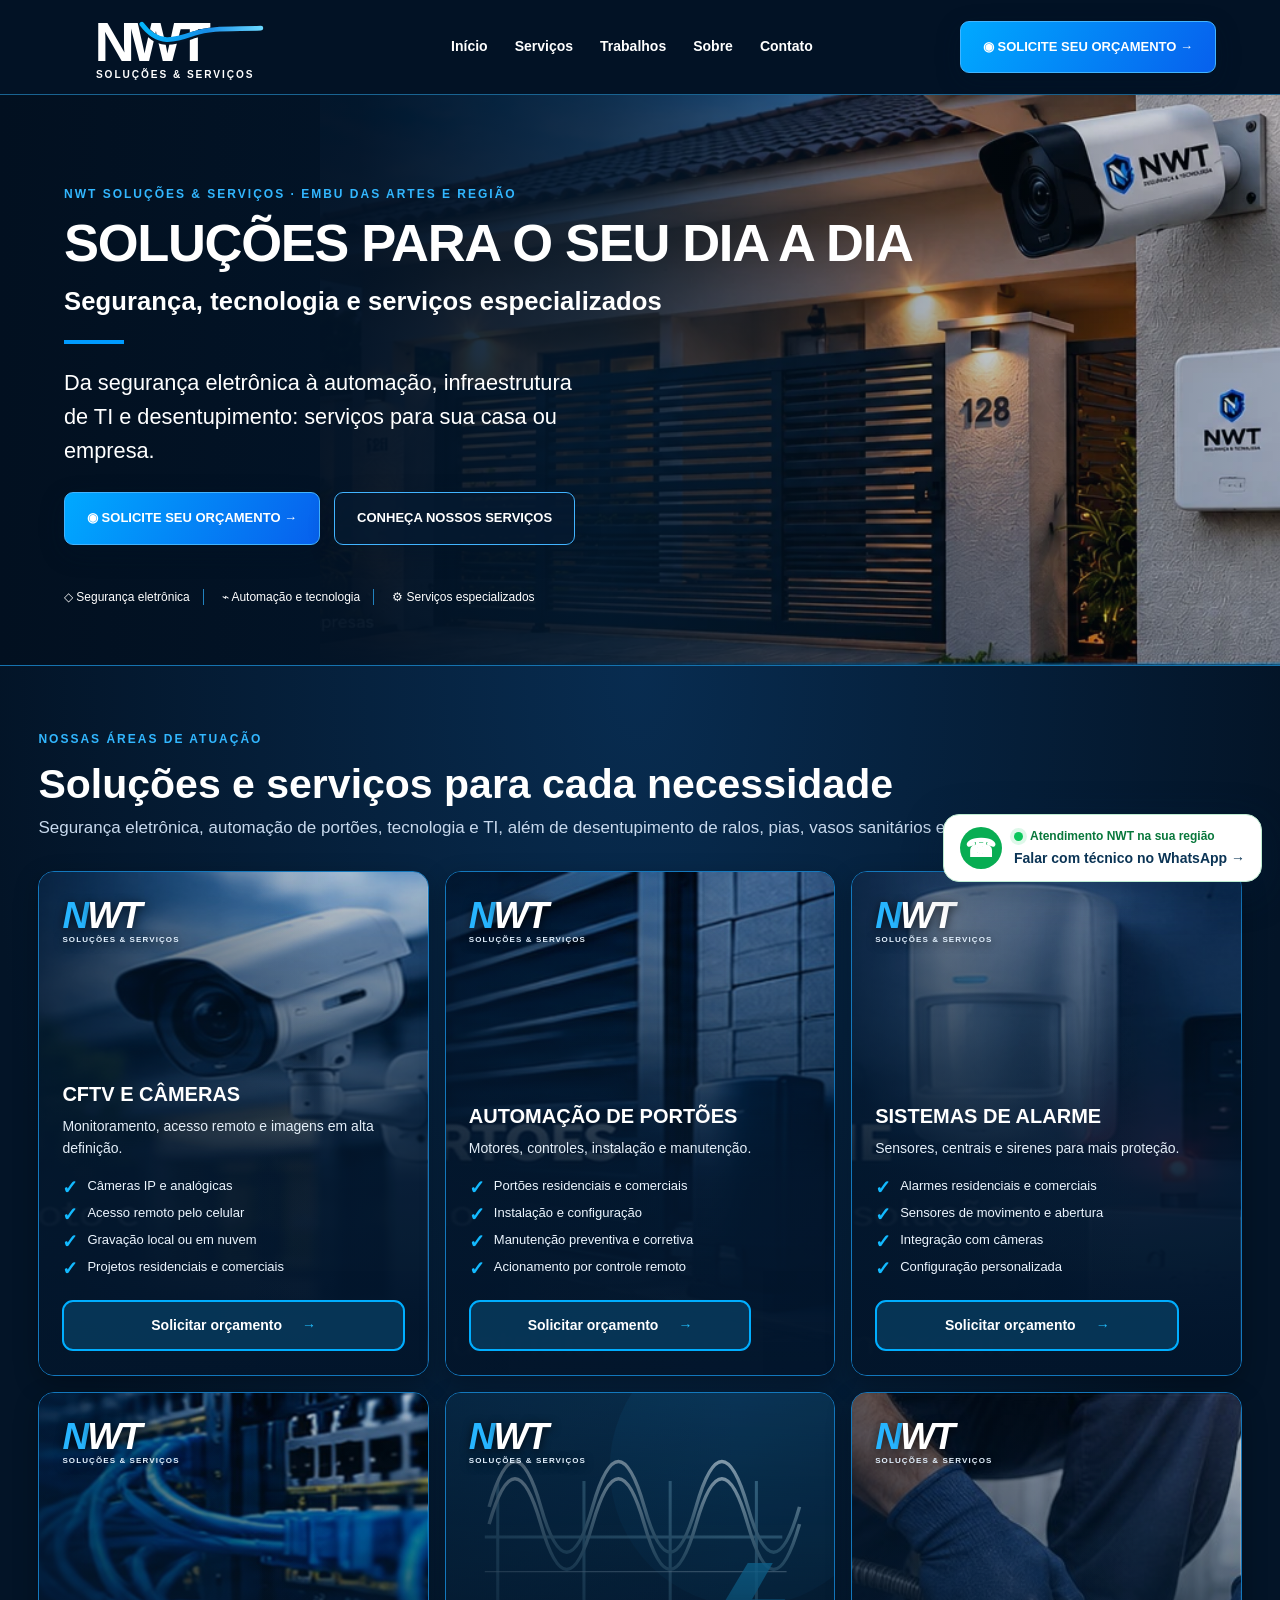
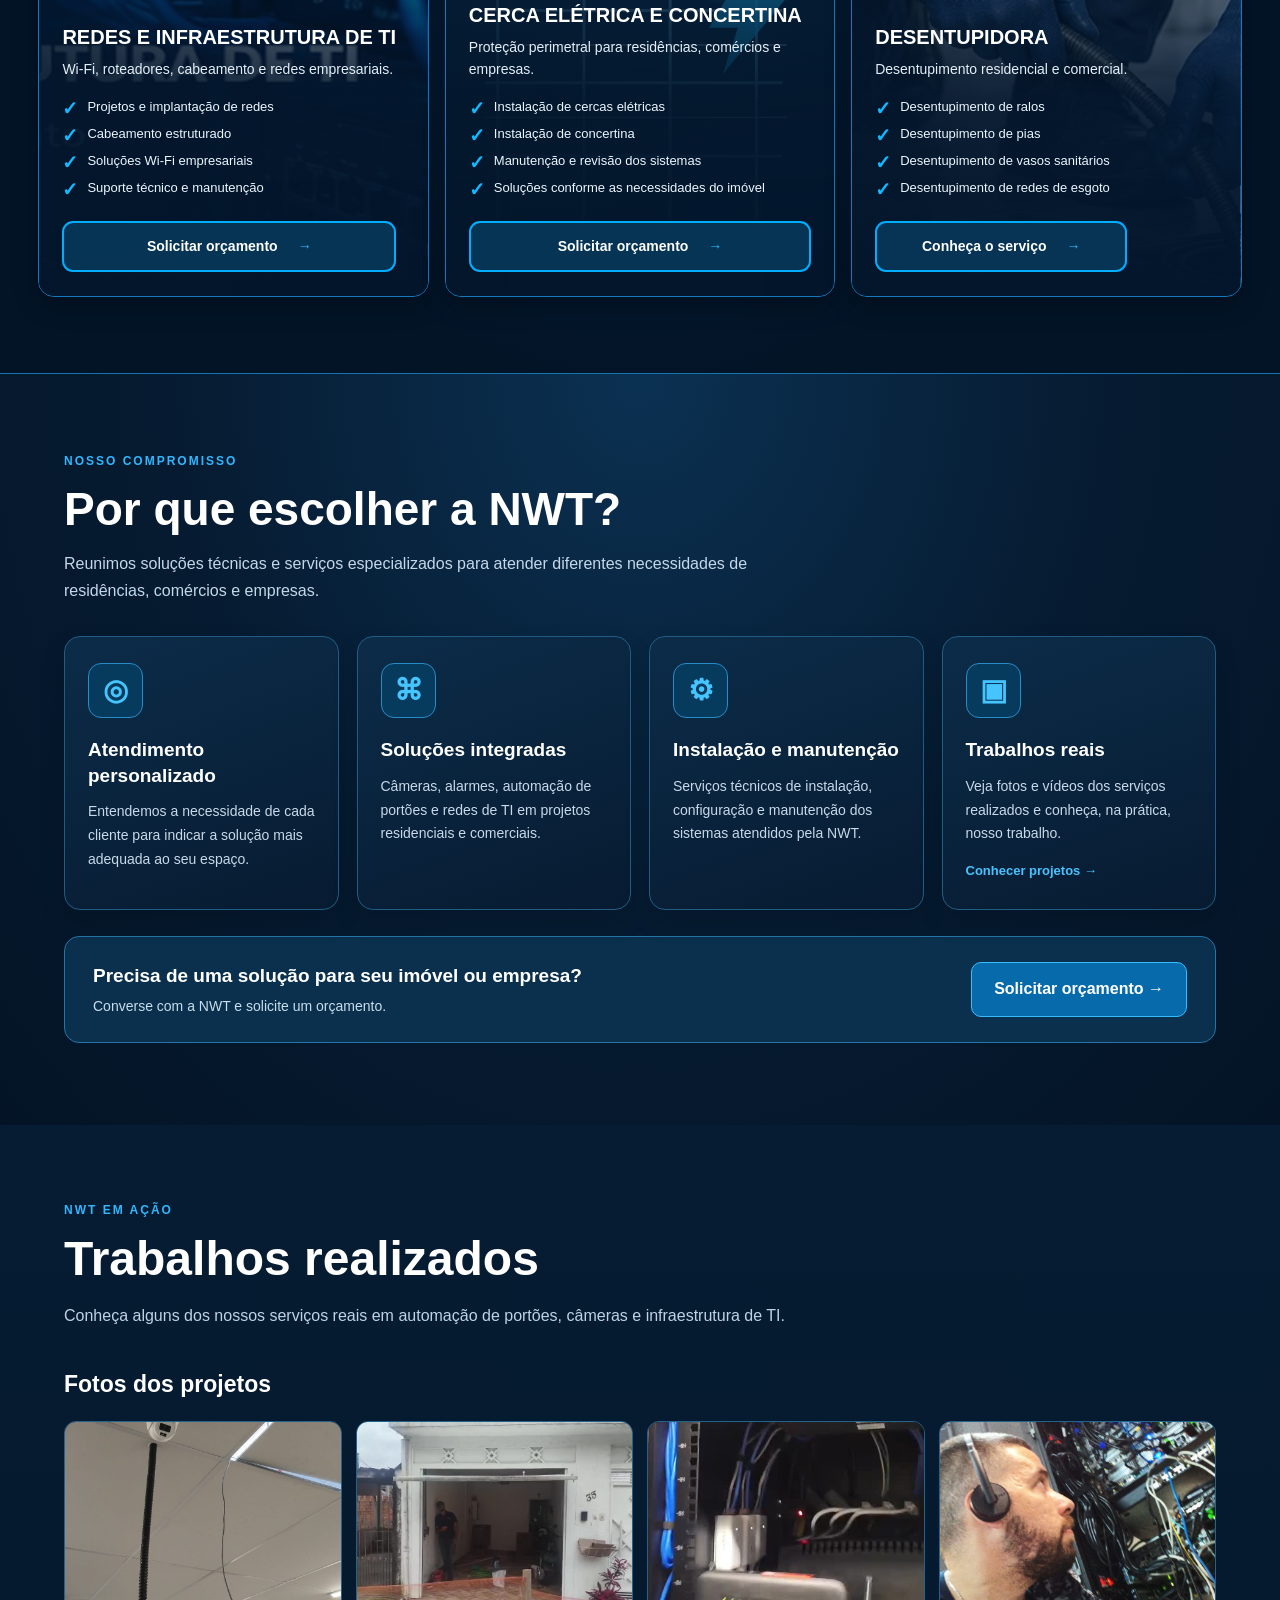
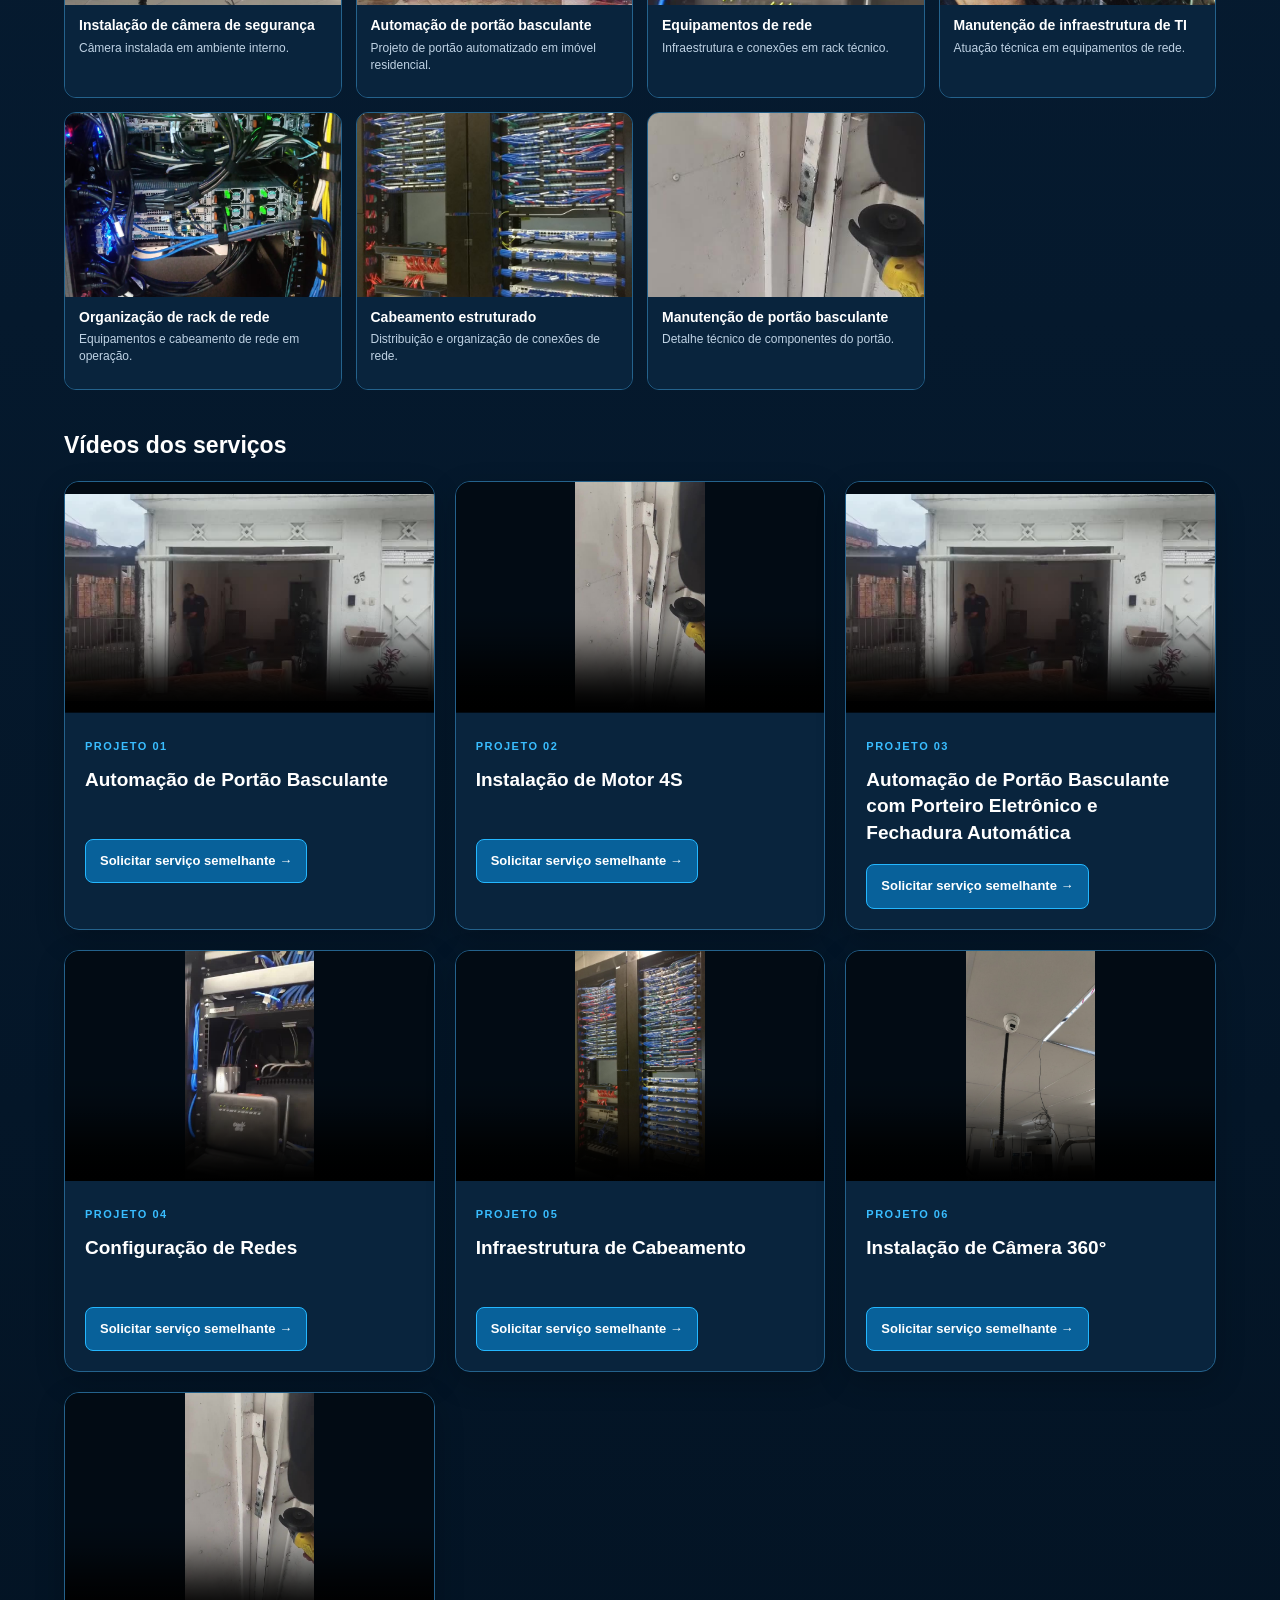
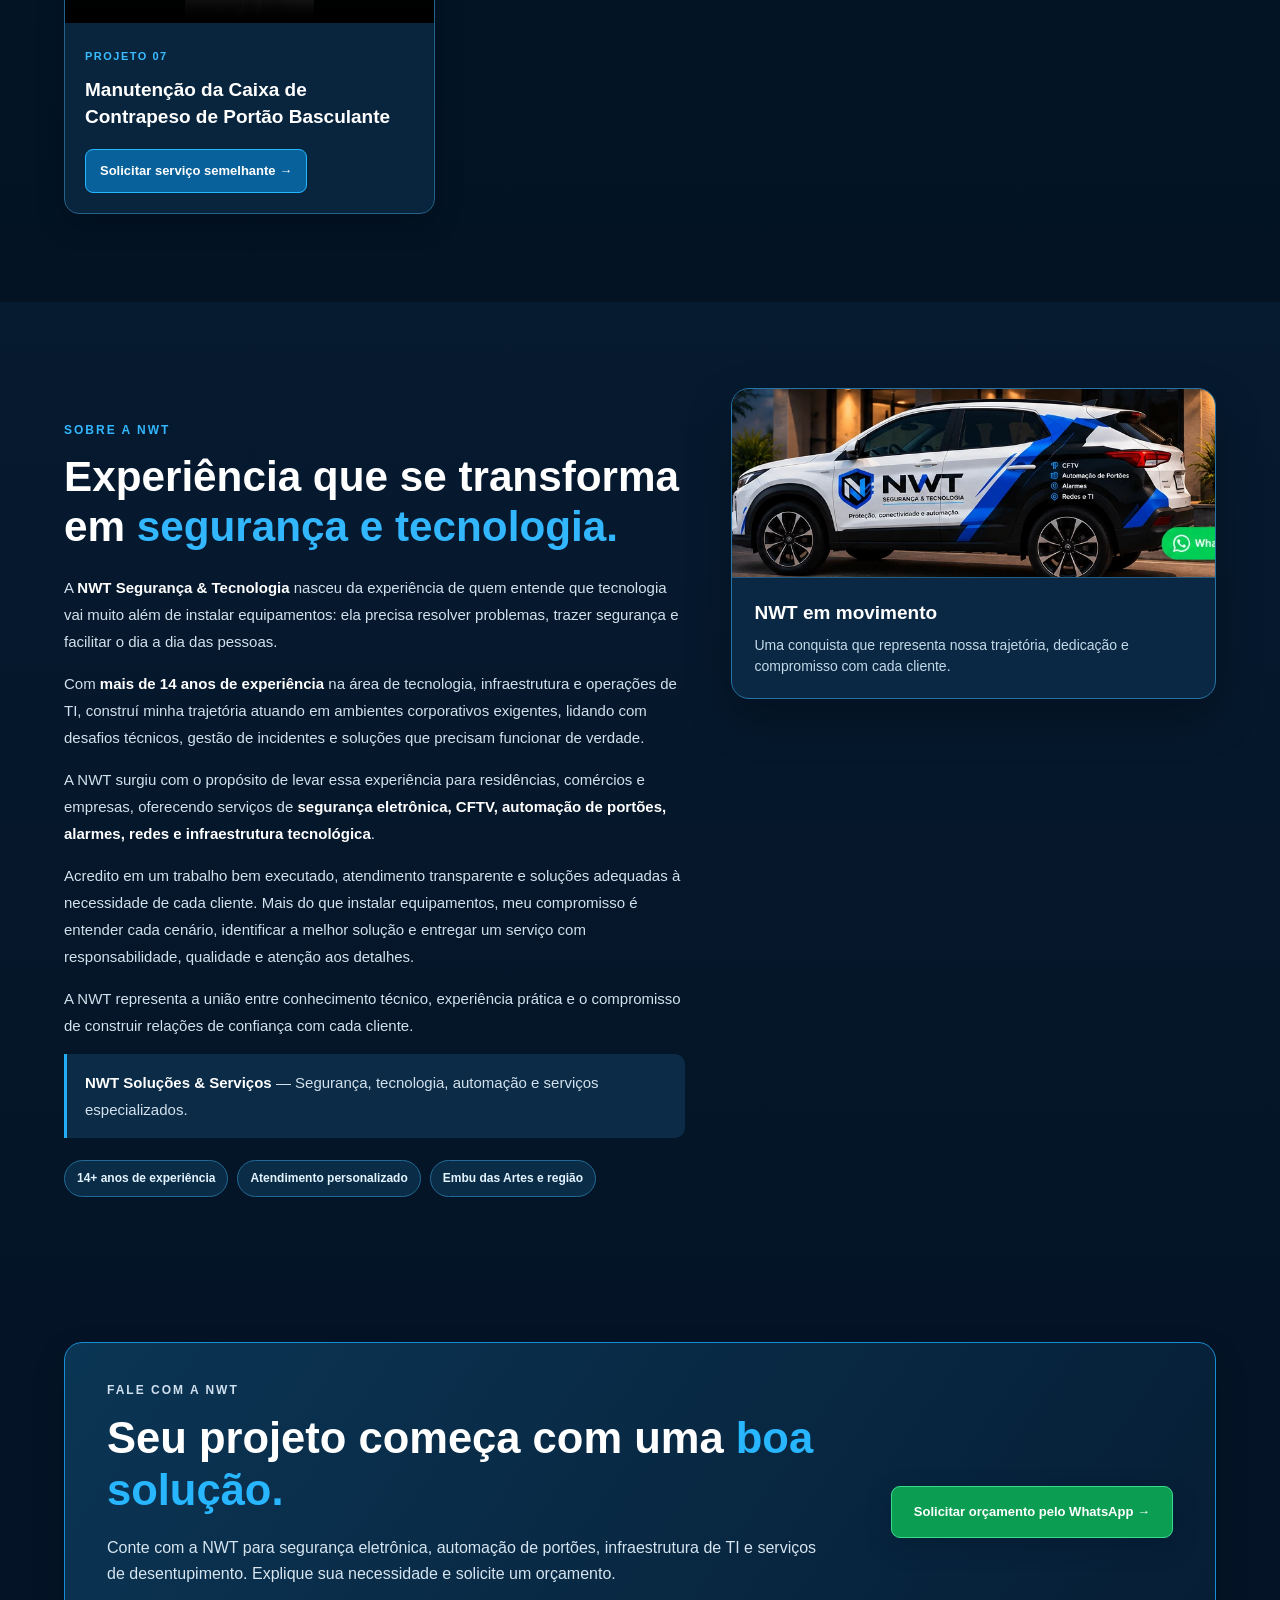
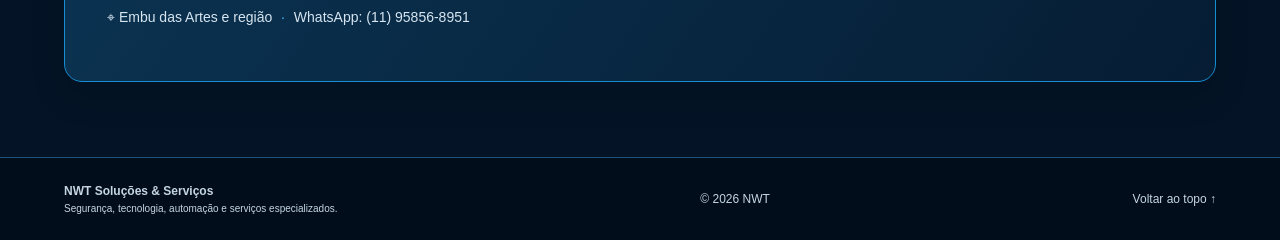
==== commit 52e26bf6: "Bust stylesheet cache for corrected mobile WhatsApp panel" ====
--- a/index.html
+++ b/index.html
@@ -6,4 +6,4 @@
   gtag('js', new Date());
   gtag('config', 'AW-18544803493');
 </script>
-<meta charset="utf-8"><meta name="viewport" content="width=device-width,initial-scale=1"><meta name="theme-color" content="#031427"><meta name="description" content="NWT Soluções & Serviços em Embu das Artes e região: segurança eletrônica, automação de portões, redes e infraestrutura de TI e desentupidora. Solicite orçamento."><title>NWT Soluções & Serviços | Segurança, Automação, TI e Desentupidora em Embu das Artes</title><link rel="canonical" href="https://nwtseguranca.com.br/"><meta property="og:type" content="website"><meta property="og:locale" content="pt_BR"><meta property="og:title" content="NWT Soluções & Serviços | Segurança, tecnologia, automação e serviços especializados"><meta property="og:description" content="Segurança eletrônica, automação de portões, redes de TI e serviços de desentupimento em Embu das Artes e região."><meta property="og:url" content="https://nwtseguranca.com.br/"><meta property="og:image" content="https://nwtseguranca.com.br/assets/Logo-NWT-Oficial.png"><meta name="twitter:card" content="summary"><script type="application/ld+json">{"@context":"https://schema.org","@type":"LocalBusiness","name":"NWT Segurança & Tecnologia","url":"https://nwtseguranca.com.br/","description":"Serviços de segurança eletrônica, câmeras CFTV, alarmes, cerca elétrica, concertina, automação de portões e infraestrutura de TI.","telephone":"+55 11 95856-8951","areaServed":{"@type":"Place","name":"Embu das Artes e região, São Paulo, Brasil"},"hasOfferCatalog":{"@type":"OfferCatalog","name":"NWT Soluções & Serviços","itemListElement":[{"@type":"OfferCatalog","name":"Câmeras CFTV"},{"@type":"OfferCatalog","name":"Alarmes"},{"@type":"OfferCatalog","name":"Automação de portões"},{"@type":"OfferCatalog","name":"Redes e infraestrutura de TI"},{"@type":"OfferCatalog","name":"Cerca elétrica e concertina"},{"@type":"OfferCatalog","name":"Desentupidora: ralos, pias, vasos sanitários e redes de esgoto"}]}}</script><link rel="icon" href="assets/Logo-NWT-Oficial.png" type="image/png"><link rel="stylesheet" href="styles.css?v=20261028-23"><script src="script.js" defer></script></head><body><header class="header"><div class="wrap nav"><a href="#inicio" class="brand"><span class="brand-logo-lockup"><img src="assets/nwt-solucoes-servicos.svg?v=20261029" alt="NWT Soluções e Serviços" width="240" height="97"></span></a><button class="menu" aria-expanded="false" aria-label="Abrir menu">☰</button><nav id="links"><a href="#inicio">Início</a><a href="#servicos">Serviços</a><a href="#trabalhos">Trabalhos</a><a href="#sobre">Sobre</a><a href="#contato">Contato</a></nav><a class="btn navbtn" data-whatsapp href="#contato">◉ SOLICITE SEU ORÇAMENTO →</a></div></header><main><section class="hero" id="inicio"><img class="house" src="assets/casa-seguranca.webp" alt="Residência com portão automatizado e câmeras de segurança"><div class="shade"></div><div class="wrap hero-content"><p class="eyebrow">NWT SOLUÇÕES &amp; SERVIÇOS · EMBU DAS ARTES E REGIÃO</p><h1>SOLUÇÕES PARA O SEU DIA A DIA <span>Segurança, tecnologia e serviços especializados</span></h1><div class="rule"></div><p class="lead">Da segurança eletrônica à automação, infraestrutura de TI e desentupimento: serviços para sua casa ou empresa.</p><div class="actions"><a class="btn" data-whatsapp href="#contato">◉ SOLICITE SEU ORÇAMENTO →</a><a class="btn outline" href="#servicos">CONHEÇA NOSSOS SERVIÇOS</a></div><div class="features"><span>◇ Segurança eletrônica</span><span>⌁ Automação e tecnologia</span><span>⚙ Serviços especializados</span></div></div></section><section class="services" id="servicos"><div class="wrap"><p class="eyebrow">NOSSAS ÁREAS DE ATUAÇÃO</p><h2>Soluções e serviços para cada necessidade</h2><p class="services-subtitle">Segurança eletrônica, automação de portões, tecnologia e TI, além de desentupimento de ralos, pias, vasos sanitários e redes de esgoto.</p><div class="cards"><article class="service-card photo-card" style="--service-photo:url('assets/cftv.jpg')"><div class="service-brand"><strong>NWT</strong><small>SOLUÇÕES &amp; SERVIÇOS</small></div><div class="service-details"><h3>CFTV E CÂMERAS</h3><p>Monitoramento, acesso remoto e imagens em alta definição.</p><ul><li>Câmeras IP e analógicas</li><li>Acesso remoto pelo celular</li><li>Gravação local ou em nuvem</li><li>Projetos residenciais e comerciais</li></ul><a href="https://wa.me/5511958568951?text=Ol%C3%A1!%20Gostaria%20de%20solicitar%20um%20or%C3%A7amento%20de%20CFTV%20E%20C%C3%82MERAS." target="_blank" rel="noopener noreferrer">Solicitar orçamento <span aria-hidden="true">→</span></a></div></article><article class="service-card photo-card" style="--service-photo:url('assets/portoes.jpg')"><div class="service-brand"><strong>NWT</strong><small>SOLUÇÕES &amp; SERVIÇOS</small></div><div class="service-details"><h3>AUTOMAÇÃO DE PORTÕES</h3><p>Motores, controles, instalação e manutenção.</p><ul><li>Portões residenciais e comerciais</li><li>Instalação e configuração</li><li>Manutenção preventiva e corretiva</li><li>Acionamento por controle remoto</li></ul><a href="https://wa.me/5511958568951?text=Ol%C3%A1!%20Gostaria%20de%20solicitar%20um%20or%C3%A7amento%20de%20AUTOMA%C3%87%C3%83O%20DE%20PORT%C3%95ES." target="_blank" rel="noopener noreferrer">Solicitar orçamento <span aria-hidden="true">→</span></a></div></article><article class="service-card photo-card" style="--service-photo:url('assets/alarmes.jpg')"><div class="service-brand"><strong>NWT</strong><small>SOLUÇÕES &amp; SERVIÇOS</small></div><div class="service-details"><h3>SISTEMAS DE ALARME</h3><p>Sensores, centrais e sirenes para mais proteção.</p><ul><li>Alarmes residenciais e comerciais</li><li>Sensores de movimento e abertura</li><li>Integração com câmeras</li><li>Configuração personalizada</li></ul><a href="https://wa.me/5511958568951?text=Ol%C3%A1!%20Gostaria%20de%20solicitar%20um%20or%C3%A7amento%20de%20SISTEMAS%20DE%20ALARME." target="_blank" rel="noopener noreferrer">Solicitar orçamento <span aria-hidden="true">→</span></a></div></article><article class="service-card photo-card" style="--service-photo:url('assets/redes.jpg')"><div class="service-brand"><strong>NWT</strong><small>SOLUÇÕES &amp; SERVIÇOS</small></div><div class="service-details"><h3>REDES E INFRAESTRUTURA DE TI</h3><p>Wi-Fi, roteadores, cabeamento e redes empresariais.</p><ul><li>Projetos e implantação de redes</li><li>Cabeamento estruturado</li><li>Soluções Wi-Fi empresariais</li><li>Suporte técnico e manutenção</li></ul><a href="https://wa.me/5511958568951?text=Ol%C3%A1!%20Gostaria%20de%20solicitar%20um%20or%C3%A7amento%20de%20REDES%20E%20INFRAESTRUTURA%20DE%20TI." target="_blank" rel="noopener noreferrer">Solicitar orçamento <span aria-hidden="true">→</span></a></div></article><article class="service-card photo-card" style="--service-photo:url('assets/cerca-eletrica-concertina.svg')"><div class="service-brand"><strong>NWT</strong><small>SOLUÇÕES &amp; SERVIÇOS</small></div><div class="service-details"><h3>CERCA ELÉTRICA E CONCERTINA</h3><p>Proteção perimetral para residências, comércios e empresas.</p><ul><li>Instalação de cercas elétricas</li><li>Instalação de concertina</li><li>Manutenção e revisão dos sistemas</li><li>Soluções conforme as necessidades do imóvel</li></ul><a href="https://wa.me/5511958568951?text=Ol%C3%A1%21%20Gostaria%20de%20solicitar%20um%20or%C3%A7amento%20de%20cerca%20el%C3%A9trica%20e%20concertina." target="_blank" rel="noopener noreferrer">Solicitar orçamento <span aria-hidden="true">→</span></a></div></article><article class="service-card photo-card" style="--service-photo:url('assets/desentupidora.jpg')"><div class="service-brand"><strong>NWT</strong><small>SOLUÇÕES &amp; SERVIÇOS</small></div><div class="service-details"><h3>DESENTUPIDORA</h3><p>Desentupimento residencial e comercial.</p><ul><li>Desentupimento de ralos</li><li>Desentupimento de pias</li><li>Desentupimento de vasos sanitários</li><li>Desentupimento de redes de esgoto</li></ul><a href="desentupidora/">Conheça o serviço <span aria-hidden="true">→</span></a></div></article></div></div></section><section class="why-nwt" id="diferenciais" aria-labelledby="why-title"><div class="wrap"><p class="eyebrow">NOSSO COMPROMISSO</p><h2 id="why-title">Por que escolher a NWT?</h2><p class="why-intro">Reunimos soluções técnicas e serviços especializados para atender diferentes necessidades de residências, comércios e empresas.</p><div class="why-grid"><article class="why-card"><span class="why-icon" aria-hidden="true">◎</span><h3>Atendimento personalizado</h3><p>Entendemos a necessidade de cada cliente para indicar a solução mais adequada ao seu espaço.</p></article><article class="why-card"><span class="why-icon" aria-hidden="true">⌘</span><h3>Soluções integradas</h3><p>Câmeras, alarmes, automação de portões e redes de TI em projetos residenciais e comerciais.</p></article><article class="why-card"><span class="why-icon" aria-hidden="true">⚙</span><h3>Instalação e manutenção</h3><p>Serviços técnicos de instalação, configuração e manutenção dos sistemas atendidos pela NWT.</p></article><article class="why-card"><span class="why-icon" aria-hidden="true">▣</span><h3>Trabalhos reais</h3><p>Veja fotos e vídeos dos serviços realizados e conheça, na prática, nosso trabalho.</p><a href="#trabalhos">Conhecer projetos →</a></article></div><div class="why-cta"><div><strong>Precisa de uma solução para seu imóvel ou empresa?</strong><span>Converse com a NWT e solicite um orçamento.</span></div><a href="https://wa.me/5511958568951?text=Ol%C3%A1%21%20Gostaria%20de%20solicitar%20um%20or%C3%A7amento." target="_blank" rel="noopener noreferrer">Solicitar orçamento →</a></div></div></section><section class="portfolio" id="trabalhos"><div class="wrap"><p class="eyebrow">NWT EM AÇÃO</p><h2>Trabalhos realizados</h2><p class="portfolio-intro">Conheça alguns dos nossos serviços reais em automação de portões, câmeras e infraestrutura de TI.</p><h3 class="portfolio-subheading">Fotos dos projetos</h3><div class="work-photos"><a class="work-photo" href="assets/NWT-Portfolio-Completo/projeto_01.jpg" target="_blank" rel="noopener noreferrer" aria-label="Ampliar: Instalação de câmera de segurança"><img src="assets/NWT-Portfolio-Completo/projeto_01.jpg" loading="lazy" alt="Instalação de câmera de segurança"><span class="work-photo-caption"><strong>Instalação de câmera de segurança</strong><small>Câmera instalada em ambiente interno.</small></span></a><a class="work-photo" href="assets/NWT-Portfolio-Completo/projeto_02.jpg" target="_blank" rel="noopener noreferrer" aria-label="Ampliar: Automação de portão basculante"><img src="assets/NWT-Portfolio-Completo/projeto_02.jpg" loading="lazy" alt="Automação de portão basculante"><span class="work-photo-caption"><strong>Automação de portão basculante</strong><small>Projeto de portão automatizado em imóvel residencial.</small></span></a><a class="work-photo" href="assets/NWT-Portfolio-Completo/projeto_05.jpg" target="_blank" rel="noopener noreferrer" aria-label="Ampliar: Equipamentos de rede"><img src="assets/NWT-Portfolio-Completo/projeto_05.jpg" loading="lazy" alt="Equipamentos de rede"><span class="work-photo-caption"><strong>Equipamentos de rede</strong><small>Infraestrutura e conexões em rack técnico.</small></span></a><a class="work-photo" href="assets/NWT-Portfolio-Completo/projeto_09.jpg" target="_blank" rel="noopener noreferrer" aria-label="Ampliar: Manutenção de infraestrutura de TI"><img src="assets/NWT-Portfolio-Completo/projeto_09.jpg" loading="lazy" alt="Manutenção de infraestrutura de TI"><span class="work-photo-caption"><strong>Manutenção de infraestrutura de TI</strong><small>Atuação técnica em equipamentos de rede.</small></span></a><a class="work-photo" href="assets/NWT-Portfolio-Completo/projeto_10.jpg" target="_blank" rel="noopener noreferrer" aria-label="Ampliar: Organização de rack de rede"><img src="assets/NWT-Portfolio-Completo/projeto_10.jpg" loading="lazy" alt="Organização de rack de rede"><span class="work-photo-caption"><strong>Organização de rack de rede</strong><small>Equipamentos e cabeamento de rede em operação.</small></span></a><a class="work-photo" href="assets/NWT-Portfolio-Completo/projeto_12.jpg" target="_blank" rel="noopener noreferrer" aria-label="Ampliar: Cabeamento estruturado"><img src="assets/NWT-Portfolio-Completo/projeto_12.jpg" loading="lazy" alt="Cabeamento estruturado"><span class="work-photo-caption"><strong>Cabeamento estruturado</strong><small>Distribuição e organização de conexões de rede.</small></span></a><a class="work-photo" href="assets/NWT-Portfolio-Completo/foto_adicional.jpg" target="_blank" rel="noopener noreferrer" aria-label="Ampliar: Manutenção de portão basculante"><img src="assets/NWT-Portfolio-Completo/foto_adicional.jpg" loading="lazy" alt="Manutenção de portão basculante"><span class="work-photo-caption"><strong>Manutenção de portão basculante</strong><small>Detalhe técnico de componentes do portão.</small></span></a></div><h3 class="portfolio-subheading">Vídeos dos serviços</h3><div class="work-grid"><article class="work-card"><video controls preload="metadata" playsinline poster="assets/NWT-Portfolio-Completo/projeto_02.jpg" data-video-cover="true" aria-label="Automação de Portão Basculante"><source src="assets/NWT-Portfolio-Completo/video_01.mp4" type="video/mp4">Seu navegador não suporta vídeos.</video><div class="work-info"><span>PROJETO 01</span><h3>Automação de Portão Basculante</h3><a target="_blank" rel="noopener noreferrer" href="https://wa.me/5511958568951?text=Ol%C3%A1!%20Gostaria%20de%20solicitar%20um%20or%C3%A7amento%20para%20Automa%C3%A7%C3%A3o%20de%20Port%C3%A3o%20Basculante.">Solicitar serviço semelhante →</a></div></article><article class="work-card"><video controls preload="metadata" playsinline poster="assets/NWT-Portfolio-Completo/foto_adicional.jpg" data-video-cover="true" aria-label="Instalação de Motor 4S"><source src="assets/NWT-Portfolio-Completo/video_02.mp4" type="video/mp4">Seu navegador não suporta vídeos.</video><div class="work-info"><span>PROJETO 02</span><h3>Instalação de Motor 4S</h3><a target="_blank" rel="noopener noreferrer" href="https://wa.me/5511958568951?text=Ol%C3%A1!%20Gostaria%20de%20solicitar%20um%20or%C3%A7amento%20para%20Instala%C3%A7%C3%A3o%20de%20Motor%204S.">Solicitar serviço semelhante →</a></div></article><article class="work-card"><video controls preload="metadata" playsinline poster="assets/NWT-Portfolio-Completo/projeto_02.jpg" data-video-cover="true" aria-label="Automação de Portão Basculante com Porteiro Eletrônico e Fechadura Automática"><source src="assets/NWT-Portfolio-Completo/video_03.mp4" type="video/mp4">Seu navegador não suporta vídeos.</video><div class="work-info"><span>PROJETO 03</span><h3>Automação de Portão Basculante com Porteiro Eletrônico e Fechadura Automática</h3><a target="_blank" rel="noopener noreferrer" href="https://wa.me/5511958568951?text=Ol%C3%A1!%20Gostaria%20de%20solicitar%20um%20or%C3%A7amento%20para%20Automa%C3%A7%C3%A3o%20de%20Port%C3%A3o%20Basculante%20com%20Porteiro%20Eletr%C3%B4nico%20e%20Fechadura%20Autom%C3%A1tica.">Solicitar serviço semelhante →</a></div></article><article class="work-card"><video controls preload="metadata" playsinline poster="assets/NWT-Portfolio-Completo/projeto_05.jpg" data-video-cover="true" aria-label="Configuração de Redes"><source src="assets/NWT-Portfolio-Completo/video_04.mp4" type="video/mp4">Seu navegador não suporta vídeos.</video><div class="work-info"><span>PROJETO 04</span><h3>Configuração de Redes</h3><a target="_blank" rel="noopener noreferrer" href="https://wa.me/5511958568951?text=Ol%C3%A1!%20Gostaria%20de%20solicitar%20um%20or%C3%A7amento%20para%20Configura%C3%A7%C3%A3o%20de%20Redes.">Solicitar serviço semelhante →</a></div></article><article class="work-card"><video controls preload="metadata" playsinline poster="assets/NWT-Portfolio-Completo/projeto_12.jpg" data-video-cover="true" aria-label="Infraestrutura de Cabeamento"><source src="assets/NWT-Portfolio-Completo/video_05.mp4" type="video/mp4">Seu navegador não suporta vídeos.</video><div class="work-info"><span>PROJETO 05</span><h3>Infraestrutura de Cabeamento</h3><a target="_blank" rel="noopener noreferrer" href="https://wa.me/5511958568951?text=Ol%C3%A1!%20Gostaria%20de%20solicitar%20um%20or%C3%A7amento%20para%20Infraestrutura%20de%20Cabeamento.">Solicitar serviço semelhante →</a></div></article><article class="work-card"><video controls preload="metadata" playsinline poster="assets/NWT-Portfolio-Completo/projeto_01.jpg" data-video-cover="true" aria-label="Instalação de Câmera 360°"><source src="assets/NWT-Portfolio-Completo/video_06.mp4" type="video/mp4">Seu navegador não suporta vídeos.</video><div class="work-info"><span>PROJETO 06</span><h3>Instalação de Câmera 360°</h3><a target="_blank" rel="noopener noreferrer" href="https://wa.me/5511958568951?text=Ol%C3%A1!%20Gostaria%20de%20solicitar%20um%20or%C3%A7amento%20para%20Instala%C3%A7%C3%A3o%20de%20C%C3%A2mera%20360%C2%B0.">Solicitar serviço semelhante →</a></div></article><article class="work-card"><video controls preload="metadata" playsinline poster="assets/NWT-Portfolio-Completo/foto_adicional.jpg" data-video-cover="true" aria-label="Manutenção da Caixa de Contrapeso de Portão Basculante"><source src="assets/NWT-Portfolio-Completo/video_07.mp4" type="video/mp4">Seu navegador não suporta vídeos.</video><div class="work-info"><span>PROJETO 07</span><h3>Manutenção da Caixa de Contrapeso de Portão Basculante</h3><a target="_blank" rel="noopener noreferrer" href="https://wa.me/5511958568951?text=Ol%C3%A1!%20Gostaria%20de%20solicitar%20um%20or%C3%A7amento%20para%20Manuten%C3%A7%C3%A3o%20da%20Caixa%20de%20Contrapeso%20de%20Port%C3%A3o%20Basculante.">Solicitar serviço semelhante →</a></div></article></div></div></section><section class="about about-story" id="sobre"><div class="wrap aboutgrid"><div class="about-copy"><p class="eyebrow">SOBRE A NWT</p><h2>Experiência que se transforma em <span>segurança e tecnologia.</span></h2><p>A <strong>NWT Segurança &amp; Tecnologia</strong> nasceu da experiência de quem entende que tecnologia vai muito além de instalar equipamentos: ela precisa resolver problemas, trazer segurança e facilitar o dia a dia das pessoas.</p><p>Com <strong>mais de 14 anos de experiência</strong> na área de tecnologia, infraestrutura e operações de TI, construí minha trajetória atuando em ambientes corporativos exigentes, lidando com desafios técnicos, gestão de incidentes e soluções que precisam funcionar de verdade.</p><p>A NWT surgiu com o propósito de levar essa experiência para residências, comércios e empresas, oferecendo serviços de <strong>segurança eletrônica, CFTV, automação de portões, alarmes, redes e infraestrutura tecnológica</strong>.</p><p>Acredito em um trabalho bem executado, atendimento transparente e soluções adequadas à necessidade de cada cliente. Mais do que instalar equipamentos, meu compromisso é entender cada cenário, identificar a melhor solução e entregar um serviço com responsabilidade, qualidade e atenção aos detalhes.</p><p>A NWT representa a união entre conhecimento técnico, experiência prática e o compromisso de construir relações de confiança com cada cliente.</p><p class="about-signature"><strong>NWT Soluções &amp; Serviços</strong> — Segurança, tecnologia, automação e serviços especializados.</p><div class="about-highlights"><span>14+ anos de experiência</span><span>Atendimento personalizado</span><span>Embu das Artes e região</span></div></div><figure class="about-vehicle"><img src="assets/fastback-nwt.webp" alt="Veículo da NWT Segurança e Tecnologia, marco da trajetória da empresa" loading="lazy"><figcaption><strong>NWT em movimento</strong><span>Uma conquista que representa nossa trajetória, dedicação e compromisso com cada cliente.</span></figcaption></figure></div></section><section class="contact contact-refresh" id="contato"><div class="wrap contactbox"><div class="contact-copy"><p class="eyebrow">FALE COM A NWT</p><h2>Seu projeto começa com uma <em>boa solução.</em></h2><p>Conte com a NWT para segurança eletrônica, automação de portões, infraestrutura de TI e serviços de desentupimento. Explique sua necessidade e solicite um orçamento.</p><p class="contact-region">⌖ Embu das Artes e região <span>·</span> WhatsApp: (11) 95856-8951</p></div><a class="btn contact-whatsapp" href="https://wa.me/5511958568951?text=Ol%C3%A1%21%20Gostaria%20de%20solicitar%20um%20or%C3%A7amento." target="_blank" rel="noopener noreferrer">Solicitar orçamento pelo WhatsApp →</a></div></section></main><script>/* Capa real de cada vídeo: captura o primeiro quadro disponível; a foto permanece como alternativa. */document.addEventListener("DOMContentLoaded",()=>{document.querySelectorAll("video[data-video-cover]").forEach(video=>{const source=video.querySelector("source");if(!source)return;const probe=document.createElement("video");probe.muted=true;probe.preload="auto";probe.playsInline=true;probe.src=source.src;probe.addEventListener("loadedmetadata",()=>{try{probe.currentTime=Math.min(.25,Math.max(0,probe.duration-.05))}catch(e){}},{once:true});probe.addEventListener("seeked",()=>{try{if(probe.videoWidth&&probe.videoHeight){const canvas=document.createElement("canvas");canvas.width=Math.min(800,probe.videoWidth);canvas.height=Math.round(canvas.width*probe.videoHeight/probe.videoWidth);canvas.getContext("2d").drawImage(probe,0,0,canvas.width,canvas.height);video.poster=canvas.toDataURL("image/jpeg",.78)}}catch(e){}probe.removeAttribute("src");probe.load()},{once:true});probe.load()})})</script><footer><div class="wrap foot"><span><strong>NWT Soluções &amp; Serviços</strong><small>Segurança, tecnologia, automação e serviços especializados.</small></span><span>© <span id="year">2026</span> NWT</span><a href="#inicio">Voltar ao topo ↑</a></div></footer><a class="float float-contact" data-whatsapp href="#contato" aria-label="Falar com técnico no WhatsApp — atendimento NWT na sua região"><span class="float-contact-icon" aria-hidden="true">☎</span><span class="float-contact-copy"><span class="float-contact-status"><span class="float-contact-dot" aria-hidden="true"></span>Atendimento NWT na sua região</span><span class="float-contact-action">Falar com técnico no WhatsApp →</span></span></a></body></html>+<meta charset="utf-8"><meta name="viewport" content="width=device-width,initial-scale=1"><meta name="theme-color" content="#031427"><meta name="description" content="NWT Soluções & Serviços em Embu das Artes e região: segurança eletrônica, automação de portões, redes e infraestrutura de TI e desentupidora. Solicite orçamento."><title>NWT Soluções & Serviços | Segurança, Automação, TI e Desentupidora em Embu das Artes</title><link rel="canonical" href="https://nwtseguranca.com.br/"><meta property="og:type" content="website"><meta property="og:locale" content="pt_BR"><meta property="og:title" content="NWT Soluções & Serviços | Segurança, tecnologia, automação e serviços especializados"><meta property="og:description" content="Segurança eletrônica, automação de portões, redes de TI e serviços de desentupimento em Embu das Artes e região."><meta property="og:url" content="https://nwtseguranca.com.br/"><meta property="og:image" content="https://nwtseguranca.com.br/assets/Logo-NWT-Oficial.png"><meta name="twitter:card" content="summary"><script type="application/ld+json">{"@context":"https://schema.org","@type":"LocalBusiness","name":"NWT Segurança & Tecnologia","url":"https://nwtseguranca.com.br/","description":"Serviços de segurança eletrônica, câmeras CFTV, alarmes, cerca elétrica, concertina, automação de portões e infraestrutura de TI.","telephone":"+55 11 95856-8951","areaServed":{"@type":"Place","name":"Embu das Artes e região, São Paulo, Brasil"},"hasOfferCatalog":{"@type":"OfferCatalog","name":"NWT Soluções & Serviços","itemListElement":[{"@type":"OfferCatalog","name":"Câmeras CFTV"},{"@type":"OfferCatalog","name":"Alarmes"},{"@type":"OfferCatalog","name":"Automação de portões"},{"@type":"OfferCatalog","name":"Redes e infraestrutura de TI"},{"@type":"OfferCatalog","name":"Cerca elétrica e concertina"},{"@type":"OfferCatalog","name":"Desentupidora: ralos, pias, vasos sanitários e redes de esgoto"}]}}</script><link rel="icon" href="assets/Logo-NWT-Oficial.png" type="image/png"><link rel="stylesheet" href="styles.css?v=20261029-mobilefix2"><script src="script.js" defer></script></head><body><header class="header"><div class="wrap nav"><a href="#inicio" class="brand"><span class="brand-logo-lockup"><img src="assets/nwt-solucoes-servicos.svg?v=20261029" alt="NWT Soluções e Serviços" width="240" height="97"></span></a><button class="menu" aria-expanded="false" aria-label="Abrir menu">☰</button><nav id="links"><a href="#inicio">Início</a><a href="#servicos">Serviços</a><a href="#trabalhos">Trabalhos</a><a href="#sobre">Sobre</a><a href="#contato">Contato</a></nav><a class="btn navbtn" data-whatsapp href="#contato">◉ SOLICITE SEU ORÇAMENTO →</a></div></header><main><section class="hero" id="inicio"><img class="house" src="assets/casa-seguranca.webp" alt="Residência com portão automatizado e câmeras de segurança"><div class="shade"></div><div class="wrap hero-content"><p class="eyebrow">NWT SOLUÇÕES &amp; SERVIÇOS · EMBU DAS ARTES E REGIÃO</p><h1>SOLUÇÕES PARA O SEU DIA A DIA <span>Segurança, tecnologia e serviços especializados</span></h1><div class="rule"></div><p class="lead">Da segurança eletrônica à automação, infraestrutura de TI e desentupimento: serviços para sua casa ou empresa.</p><div class="actions"><a class="btn" data-whatsapp href="#contato">◉ SOLICITE SEU ORÇAMENTO →</a><a class="btn outline" href="#servicos">CONHEÇA NOSSOS SERVIÇOS</a></div><div class="features"><span>◇ Segurança eletrônica</span><span>⌁ Automação e tecnologia</span><span>⚙ Serviços especializados</span></div></div></section><section class="services" id="servicos"><div class="wrap"><p class="eyebrow">NOSSAS ÁREAS DE ATUAÇÃO</p><h2>Soluções e serviços para cada necessidade</h2><p class="services-subtitle">Segurança eletrônica, automação de portões, tecnologia e TI, além de desentupimento de ralos, pias, vasos sanitários e redes de esgoto.</p><div class="cards"><article class="service-card photo-card" style="--service-photo:url('assets/cftv.jpg')"><div class="service-brand"><strong>NWT</strong><small>SOLUÇÕES &amp; SERVIÇOS</small></div><div class="service-details"><h3>CFTV E CÂMERAS</h3><p>Monitoramento, acesso remoto e imagens em alta definição.</p><ul><li>Câmeras IP e analógicas</li><li>Acesso remoto pelo celular</li><li>Gravação local ou em nuvem</li><li>Projetos residenciais e comerciais</li></ul><a href="https://wa.me/5511958568951?text=Ol%C3%A1!%20Gostaria%20de%20solicitar%20um%20or%C3%A7amento%20de%20CFTV%20E%20C%C3%82MERAS." target="_blank" rel="noopener noreferrer">Solicitar orçamento <span aria-hidden="true">→</span></a></div></article><article class="service-card photo-card" style="--service-photo:url('assets/portoes.jpg')"><div class="service-brand"><strong>NWT</strong><small>SOLUÇÕES &amp; SERVIÇOS</small></div><div class="service-details"><h3>AUTOMAÇÃO DE PORTÕES</h3><p>Motores, controles, instalação e manutenção.</p><ul><li>Portões residenciais e comerciais</li><li>Instalação e configuração</li><li>Manutenção preventiva e corretiva</li><li>Acionamento por controle remoto</li></ul><a href="https://wa.me/5511958568951?text=Ol%C3%A1!%20Gostaria%20de%20solicitar%20um%20or%C3%A7amento%20de%20AUTOMA%C3%87%C3%83O%20DE%20PORT%C3%95ES." target="_blank" rel="noopener noreferrer">Solicitar orçamento <span aria-hidden="true">→</span></a></div></article><article class="service-card photo-card" style="--service-photo:url('assets/alarmes.jpg')"><div class="service-brand"><strong>NWT</strong><small>SOLUÇÕES &amp; SERVIÇOS</small></div><div class="service-details"><h3>SISTEMAS DE ALARME</h3><p>Sensores, centrais e sirenes para mais proteção.</p><ul><li>Alarmes residenciais e comerciais</li><li>Sensores de movimento e abertura</li><li>Integração com câmeras</li><li>Configuração personalizada</li></ul><a href="https://wa.me/5511958568951?text=Ol%C3%A1!%20Gostaria%20de%20solicitar%20um%20or%C3%A7amento%20de%20SISTEMAS%20DE%20ALARME." target="_blank" rel="noopener noreferrer">Solicitar orçamento <span aria-hidden="true">→</span></a></div></article><article class="service-card photo-card" style="--service-photo:url('assets/redes.jpg')"><div class="service-brand"><strong>NWT</strong><small>SOLUÇÕES &amp; SERVIÇOS</small></div><div class="service-details"><h3>REDES E INFRAESTRUTURA DE TI</h3><p>Wi-Fi, roteadores, cabeamento e redes empresariais.</p><ul><li>Projetos e implantação de redes</li><li>Cabeamento estruturado</li><li>Soluções Wi-Fi empresariais</li><li>Suporte técnico e manutenção</li></ul><a href="https://wa.me/5511958568951?text=Ol%C3%A1!%20Gostaria%20de%20solicitar%20um%20or%C3%A7amento%20de%20REDES%20E%20INFRAESTRUTURA%20DE%20TI." target="_blank" rel="noopener noreferrer">Solicitar orçamento <span aria-hidden="true">→</span></a></div></article><article class="service-card photo-card" style="--service-photo:url('assets/cerca-eletrica-concertina.svg')"><div class="service-brand"><strong>NWT</strong><small>SOLUÇÕES &amp; SERVIÇOS</small></div><div class="service-details"><h3>CERCA ELÉTRICA E CONCERTINA</h3><p>Proteção perimetral para residências, comércios e empresas.</p><ul><li>Instalação de cercas elétricas</li><li>Instalação de concertina</li><li>Manutenção e revisão dos sistemas</li><li>Soluções conforme as necessidades do imóvel</li></ul><a href="https://wa.me/5511958568951?text=Ol%C3%A1%21%20Gostaria%20de%20solicitar%20um%20or%C3%A7amento%20de%20cerca%20el%C3%A9trica%20e%20concertina." target="_blank" rel="noopener noreferrer">Solicitar orçamento <span aria-hidden="true">→</span></a></div></article><article class="service-card photo-card" style="--service-photo:url('assets/desentupidora.jpg')"><div class="service-brand"><strong>NWT</strong><small>SOLUÇÕES &amp; SERVIÇOS</small></div><div class="service-details"><h3>DESENTUPIDORA</h3><p>Desentupimento residencial e comercial.</p><ul><li>Desentupimento de ralos</li><li>Desentupimento de pias</li><li>Desentupimento de vasos sanitários</li><li>Desentupimento de redes de esgoto</li></ul><a href="desentupidora/">Conheça o serviço <span aria-hidden="true">→</span></a></div></article></div></div></section><section class="why-nwt" id="diferenciais" aria-labelledby="why-title"><div class="wrap"><p class="eyebrow">NOSSO COMPROMISSO</p><h2 id="why-title">Por que escolher a NWT?</h2><p class="why-intro">Reunimos soluções técnicas e serviços especializados para atender diferentes necessidades de residências, comércios e empresas.</p><div class="why-grid"><article class="why-card"><span class="why-icon" aria-hidden="true">◎</span><h3>Atendimento personalizado</h3><p>Entendemos a necessidade de cada cliente para indicar a solução mais adequada ao seu espaço.</p></article><article class="why-card"><span class="why-icon" aria-hidden="true">⌘</span><h3>Soluções integradas</h3><p>Câmeras, alarmes, automação de portões e redes de TI em projetos residenciais e comerciais.</p></article><article class="why-card"><span class="why-icon" aria-hidden="true">⚙</span><h3>Instalação e manutenção</h3><p>Serviços técnicos de instalação, configuração e manutenção dos sistemas atendidos pela NWT.</p></article><article class="why-card"><span class="why-icon" aria-hidden="true">▣</span><h3>Trabalhos reais</h3><p>Veja fotos e vídeos dos serviços realizados e conheça, na prática, nosso trabalho.</p><a href="#trabalhos">Conhecer projetos →</a></article></div><div class="why-cta"><div><strong>Precisa de uma solução para seu imóvel ou empresa?</strong><span>Converse com a NWT e solicite um orçamento.</span></div><a href="https://wa.me/5511958568951?text=Ol%C3%A1%21%20Gostaria%20de%20solicitar%20um%20or%C3%A7amento." target="_blank" rel="noopener noreferrer">Solicitar orçamento →</a></div></div></section><section class="portfolio" id="trabalhos"><div class="wrap"><p class="eyebrow">NWT EM AÇÃO</p><h2>Trabalhos realizados</h2><p class="portfolio-intro">Conheça alguns dos nossos serviços reais em automação de portões, câmeras e infraestrutura de TI.</p><h3 class="portfolio-subheading">Fotos dos projetos</h3><div class="work-photos"><a class="work-photo" href="assets/NWT-Portfolio-Completo/projeto_01.jpg" target="_blank" rel="noopener noreferrer" aria-label="Ampliar: Instalação de câmera de segurança"><img src="assets/NWT-Portfolio-Completo/projeto_01.jpg" loading="lazy" alt="Instalação de câmera de segurança"><span class="work-photo-caption"><strong>Instalação de câmera de segurança</strong><small>Câmera instalada em ambiente interno.</small></span></a><a class="work-photo" href="assets/NWT-Portfolio-Completo/projeto_02.jpg" target="_blank" rel="noopener noreferrer" aria-label="Ampliar: Automação de portão basculante"><img src="assets/NWT-Portfolio-Completo/projeto_02.jpg" loading="lazy" alt="Automação de portão basculante"><span class="work-photo-caption"><strong>Automação de portão basculante</strong><small>Projeto de portão automatizado em imóvel residencial.</small></span></a><a class="work-photo" href="assets/NWT-Portfolio-Completo/projeto_05.jpg" target="_blank" rel="noopener noreferrer" aria-label="Ampliar: Equipamentos de rede"><img src="assets/NWT-Portfolio-Completo/projeto_05.jpg" loading="lazy" alt="Equipamentos de rede"><span class="work-photo-caption"><strong>Equipamentos de rede</strong><small>Infraestrutura e conexões em rack técnico.</small></span></a><a class="work-photo" href="assets/NWT-Portfolio-Completo/projeto_09.jpg" target="_blank" rel="noopener noreferrer" aria-label="Ampliar: Manutenção de infraestrutura de TI"><img src="assets/NWT-Portfolio-Completo/projeto_09.jpg" loading="lazy" alt="Manutenção de infraestrutura de TI"><span class="work-photo-caption"><strong>Manutenção de infraestrutura de TI</strong><small>Atuação técnica em equipamentos de rede.</small></span></a><a class="work-photo" href="assets/NWT-Portfolio-Completo/projeto_10.jpg" target="_blank" rel="noopener noreferrer" aria-label="Ampliar: Organização de rack de rede"><img src="assets/NWT-Portfolio-Completo/projeto_10.jpg" loading="lazy" alt="Organização de rack de rede"><span class="work-photo-caption"><strong>Organização de rack de rede</strong><small>Equipamentos e cabeamento de rede em operação.</small></span></a><a class="work-photo" href="assets/NWT-Portfolio-Completo/projeto_12.jpg" target="_blank" rel="noopener noreferrer" aria-label="Ampliar: Cabeamento estruturado"><img src="assets/NWT-Portfolio-Completo/projeto_12.jpg" loading="lazy" alt="Cabeamento estruturado"><span class="work-photo-caption"><strong>Cabeamento estruturado</strong><small>Distribuição e organização de conexões de rede.</small></span></a><a class="work-photo" href="assets/NWT-Portfolio-Completo/foto_adicional.jpg" target="_blank" rel="noopener noreferrer" aria-label="Ampliar: Manutenção de portão basculante"><img src="assets/NWT-Portfolio-Completo/foto_adicional.jpg" loading="lazy" alt="Manutenção de portão basculante"><span class="work-photo-caption"><strong>Manutenção de portão basculante</strong><small>Detalhe técnico de componentes do portão.</small></span></a></div><h3 class="portfolio-subheading">Vídeos dos serviços</h3><div class="work-grid"><article class="work-card"><video controls preload="metadata" playsinline poster="assets/NWT-Portfolio-Completo/projeto_02.jpg" data-video-cover="true" aria-label="Automação de Portão Basculante"><source src="assets/NWT-Portfolio-Completo/video_01.mp4" type="video/mp4">Seu navegador não suporta vídeos.</video><div class="work-info"><span>PROJETO 01</span><h3>Automação de Portão Basculante</h3><a target="_blank" rel="noopener noreferrer" href="https://wa.me/5511958568951?text=Ol%C3%A1!%20Gostaria%20de%20solicitar%20um%20or%C3%A7amento%20para%20Automa%C3%A7%C3%A3o%20de%20Port%C3%A3o%20Basculante.">Solicitar serviço semelhante →</a></div></article><article class="work-card"><video controls preload="metadata" playsinline poster="assets/NWT-Portfolio-Completo/foto_adicional.jpg" data-video-cover="true" aria-label="Instalação de Motor 4S"><source src="assets/NWT-Portfolio-Completo/video_02.mp4" type="video/mp4">Seu navegador não suporta vídeos.</video><div class="work-info"><span>PROJETO 02</span><h3>Instalação de Motor 4S</h3><a target="_blank" rel="noopener noreferrer" href="https://wa.me/5511958568951?text=Ol%C3%A1!%20Gostaria%20de%20solicitar%20um%20or%C3%A7amento%20para%20Instala%C3%A7%C3%A3o%20de%20Motor%204S.">Solicitar serviço semelhante →</a></div></article><article class="work-card"><video controls preload="metadata" playsinline poster="assets/NWT-Portfolio-Completo/projeto_02.jpg" data-video-cover="true" aria-label="Automação de Portão Basculante com Porteiro Eletrônico e Fechadura Automática"><source src="assets/NWT-Portfolio-Completo/video_03.mp4" type="video/mp4">Seu navegador não suporta vídeos.</video><div class="work-info"><span>PROJETO 03</span><h3>Automação de Portão Basculante com Porteiro Eletrônico e Fechadura Automática</h3><a target="_blank" rel="noopener noreferrer" href="https://wa.me/5511958568951?text=Ol%C3%A1!%20Gostaria%20de%20solicitar%20um%20or%C3%A7amento%20para%20Automa%C3%A7%C3%A3o%20de%20Port%C3%A3o%20Basculante%20com%20Porteiro%20Eletr%C3%B4nico%20e%20Fechadura%20Autom%C3%A1tica.">Solicitar serviço semelhante →</a></div></article><article class="work-card"><video controls preload="metadata" playsinline poster="assets/NWT-Portfolio-Completo/projeto_05.jpg" data-video-cover="true" aria-label="Configuração de Redes"><source src="assets/NWT-Portfolio-Completo/video_04.mp4" type="video/mp4">Seu navegador não suporta vídeos.</video><div class="work-info"><span>PROJETO 04</span><h3>Configuração de Redes</h3><a target="_blank" rel="noopener noreferrer" href="https://wa.me/5511958568951?text=Ol%C3%A1!%20Gostaria%20de%20solicitar%20um%20or%C3%A7amento%20para%20Configura%C3%A7%C3%A3o%20de%20Redes.">Solicitar serviço semelhante →</a></div></article><article class="work-card"><video controls preload="metadata" playsinline poster="assets/NWT-Portfolio-Completo/projeto_12.jpg" data-video-cover="true" aria-label="Infraestrutura de Cabeamento"><source src="assets/NWT-Portfolio-Completo/video_05.mp4" type="video/mp4">Seu navegador não suporta vídeos.</video><div class="work-info"><span>PROJETO 05</span><h3>Infraestrutura de Cabeamento</h3><a target="_blank" rel="noopener noreferrer" href="https://wa.me/5511958568951?text=Ol%C3%A1!%20Gostaria%20de%20solicitar%20um%20or%C3%A7amento%20para%20Infraestrutura%20de%20Cabeamento.">Solicitar serviço semelhante →</a></div></article><article class="work-card"><video controls preload="metadata" playsinline poster="assets/NWT-Portfolio-Completo/projeto_01.jpg" data-video-cover="true" aria-label="Instalação de Câmera 360°"><source src="assets/NWT-Portfolio-Completo/video_06.mp4" type="video/mp4">Seu navegador não suporta vídeos.</video><div class="work-info"><span>PROJETO 06</span><h3>Instalação de Câmera 360°</h3><a target="_blank" rel="noopener noreferrer" href="https://wa.me/5511958568951?text=Ol%C3%A1!%20Gostaria%20de%20solicitar%20um%20or%C3%A7amento%20para%20Instala%C3%A7%C3%A3o%20de%20C%C3%A2mera%20360%C2%B0.">Solicitar serviço semelhante →</a></div></article><article class="work-card"><video controls preload="metadata" playsinline poster="assets/NWT-Portfolio-Completo/foto_adicional.jpg" data-video-cover="true" aria-label="Manutenção da Caixa de Contrapeso de Portão Basculante"><source src="assets/NWT-Portfolio-Completo/video_07.mp4" type="video/mp4">Seu navegador não suporta vídeos.</video><div class="work-info"><span>PROJETO 07</span><h3>Manutenção da Caixa de Contrapeso de Portão Basculante</h3><a target="_blank" rel="noopener noreferrer" href="https://wa.me/5511958568951?text=Ol%C3%A1!%20Gostaria%20de%20solicitar%20um%20or%C3%A7amento%20para%20Manuten%C3%A7%C3%A3o%20da%20Caixa%20de%20Contrapeso%20de%20Port%C3%A3o%20Basculante.">Solicitar serviço semelhante →</a></div></article></div></div></section><section class="about about-story" id="sobre"><div class="wrap aboutgrid"><div class="about-copy"><p class="eyebrow">SOBRE A NWT</p><h2>Experiência que se transforma em <span>segurança e tecnologia.</span></h2><p>A <strong>NWT Segurança &amp; Tecnologia</strong> nasceu da experiência de quem entende que tecnologia vai muito além de instalar equipamentos: ela precisa resolver problemas, trazer segurança e facilitar o dia a dia das pessoas.</p><p>Com <strong>mais de 14 anos de experiência</strong> na área de tecnologia, infraestrutura e operações de TI, construí minha trajetória atuando em ambientes corporativos exigentes, lidando com desafios técnicos, gestão de incidentes e soluções que precisam funcionar de verdade.</p><p>A NWT surgiu com o propósito de levar essa experiência para residências, comércios e empresas, oferecendo serviços de <strong>segurança eletrônica, CFTV, automação de portões, alarmes, redes e infraestrutura tecnológica</strong>.</p><p>Acredito em um trabalho bem executado, atendimento transparente e soluções adequadas à necessidade de cada cliente. Mais do que instalar equipamentos, meu compromisso é entender cada cenário, identificar a melhor solução e entregar um serviço com responsabilidade, qualidade e atenção aos detalhes.</p><p>A NWT representa a união entre conhecimento técnico, experiência prática e o compromisso de construir relações de confiança com cada cliente.</p><p class="about-signature"><strong>NWT Soluções &amp; Serviços</strong> — Segurança, tecnologia, automação e serviços especializados.</p><div class="about-highlights"><span>14+ anos de experiência</span><span>Atendimento personalizado</span><span>Embu das Artes e região</span></div></div><figure class="about-vehicle"><img src="assets/fastback-nwt.webp" alt="Veículo da NWT Segurança e Tecnologia, marco da trajetória da empresa" loading="lazy"><figcaption><strong>NWT em movimento</strong><span>Uma conquista que representa nossa trajetória, dedicação e compromisso com cada cliente.</span></figcaption></figure></div></section><section class="contact contact-refresh" id="contato"><div class="wrap contactbox"><div class="contact-copy"><p class="eyebrow">FALE COM A NWT</p><h2>Seu projeto começa com uma <em>boa solução.</em></h2><p>Conte com a NWT para segurança eletrônica, automação de portões, infraestrutura de TI e serviços de desentupimento. Explique sua necessidade e solicite um orçamento.</p><p class="contact-region">⌖ Embu das Artes e região <span>·</span> WhatsApp: (11) 95856-8951</p></div><a class="btn contact-whatsapp" href="https://wa.me/5511958568951?text=Ol%C3%A1%21%20Gostaria%20de%20solicitar%20um%20or%C3%A7amento." target="_blank" rel="noopener noreferrer">Solicitar orçamento pelo WhatsApp →</a></div></section></main><script>/* Capa real de cada vídeo: captura o primeiro quadro disponível; a foto permanece como alternativa. */document.addEventListener("DOMContentLoaded",()=>{document.querySelectorAll("video[data-video-cover]").forEach(video=>{const source=video.querySelector("source");if(!source)return;const probe=document.createElement("video");probe.muted=true;probe.preload="auto";probe.playsInline=true;probe.src=source.src;probe.addEventListener("loadedmetadata",()=>{try{probe.currentTime=Math.min(.25,Math.max(0,probe.duration-.05))}catch(e){}},{once:true});probe.addEventListener("seeked",()=>{try{if(probe.videoWidth&&probe.videoHeight){const canvas=document.createElement("canvas");canvas.width=Math.min(800,probe.videoWidth);canvas.height=Math.round(canvas.width*probe.videoHeight/probe.videoWidth);canvas.getContext("2d").drawImage(probe,0,0,canvas.width,canvas.height);video.poster=canvas.toDataURL("image/jpeg",.78)}}catch(e){}probe.removeAttribute("src");probe.load()},{once:true});probe.load()})})</script><footer><div class="wrap foot"><span><strong>NWT Soluções &amp; Serviços</strong><small>Segurança, tecnologia, automação e serviços especializados.</small></span><span>© <span id="year">2026</span> NWT</span><a href="#inicio">Voltar ao topo ↑</a></div></footer><a class="float float-contact" data-whatsapp href="#contato" aria-label="Falar com técnico no WhatsApp — atendimento NWT na sua região"><span class="float-contact-icon" aria-hidden="true">☎</span><span class="float-contact-copy"><span class="float-contact-status"><span class="float-contact-dot" aria-hidden="true"></span>Atendimento NWT na sua região</span><span class="float-contact-action">Falar com técnico no WhatsApp →</span></span></a></body></html>
--- a/styles.css
+++ b/styles.css
@@ -202,3 +202,9 @@
 @media(max-width:1020px){.header .brand-tagline{font-size:6.6px;letter-spacing:.55px}}
 @media(max-width:780px){.header .brand-tagline{font-size:6px;letter-spacing:.4px}}
 @media(max-width:390px){.header .brand-tagline{font-size:5px;letter-spacing:.25px}}
+
+/* Contato flutuante institucional NWT — desktop e celular */
+.float.float-contact{position:fixed;right:18px;bottom:18px;left:auto;z-index:100;display:flex;align-items:center;gap:12px;max-width:min(390px,calc(100vw - 28px));background:#fff;color:#10344b;border:1px solid #bdebd0;border-radius:18px;padding:12px 16px;box-shadow:0 10px 38px #001d3860;text-decoration:none;line-height:1.3}.float-contact-icon{display:grid;place-items:center;width:46px;height:46px;flex:0 0 46px;border-radius:50%;background:#08ad53;color:#fff;font-size:25px;font-weight:900}.float-contact-copy{display:flex;flex-direction:column;gap:5px}.float-contact-status{display:flex;align-items:center;gap:7px;font-size:13px;font-weight:800;color:#08773b}.float-contact-dot{width:10px;height:10px;flex:0 0 10px;border-radius:50%;background:#0ac65b;box-shadow:0 0 0 4px #0ac65b22}.float-contact-action{font-size:14px;font-weight:800;color:#0b3455}.float.float-contact:hover{transform:translateY(-2px)}@media(max-width:600px){.float.float-contact{right:12px;bottom:12px;left:12px;max-width:none;padding:11px 13px;border-radius:15px}.float-contact-icon{width:40px;height:40px;flex-basis:40px;font-size:23px}.float-contact-status{font-size:12px}.float-contact-action{font-size:13px}footer{padding-bottom:100px}}
+
+/* Ajuste mobile: cartão WhatsApp legível e sem herdar o fundo verde do botão antigo */
+a.float.float-contact{box-sizing:border-box!important;background:#fff!important;color:#10344b!important;border-radius:16px!important;display:flex!important;align-items:center!important;justify-content:flex-start!important;gap:12px!important;white-space:normal!important;text-align:left!important;font-size:14px!important;font-weight:normal!important;line-height:1.3!important;min-width:0!important;overflow:visible!important}a.float.float-contact .float-contact-copy{display:flex!important;flex:1 1 auto!important;min-width:0!important;flex-direction:column!important;gap:5px!important}a.float.float-contact .float-contact-status{display:flex!important;align-items:center!important;gap:7px!important;color:#08773b!important;font-size:12px!important;font-weight:800!important;line-height:1.35!important;white-space:normal!important}a.float.float-contact .float-contact-action{display:block!important;color:#0b3455!important;font-size:14px!important;font-weight:800!important;line-height:1.35!important;white-space:normal!important}a.float.float-contact .float-contact-icon{display:grid!important;place-items:center!important;flex:0 0 42px!important;width:42px!important;height:42px!important;color:white!important;background:#08ad53!important;border-radius:50%!important}a.float.float-contact .float-contact-dot{display:block!important;flex:0 0 9px!important;width:9px!important;height:9px!important;background:#0ac65b!important;border-radius:50%!important}@media(max-width:600px){a.float.float-contact{left:12px!important;right:12px!important;bottom:12px!important;width:calc(100% - 24px)!important;max-width:none!important;padding:12px 14px!important}a.float.float-contact .float-contact-action{font-size:13px!important}}
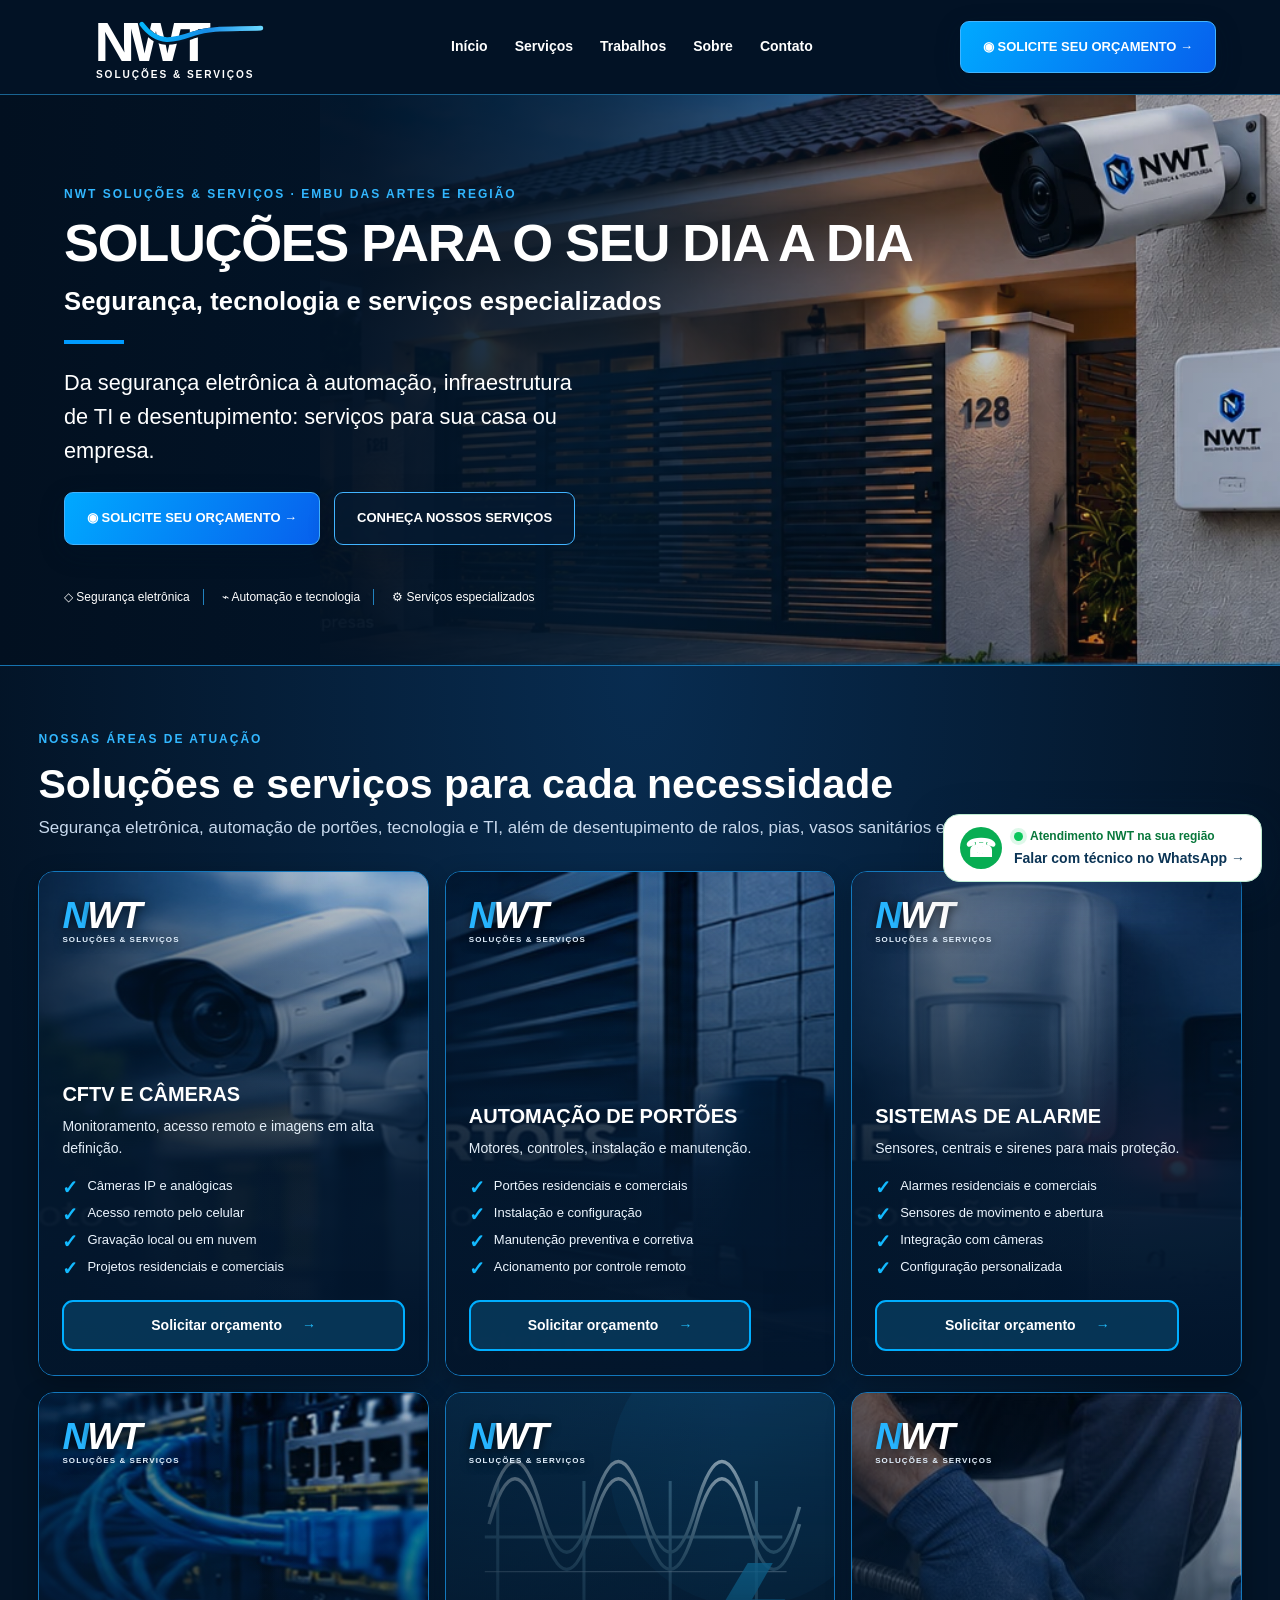
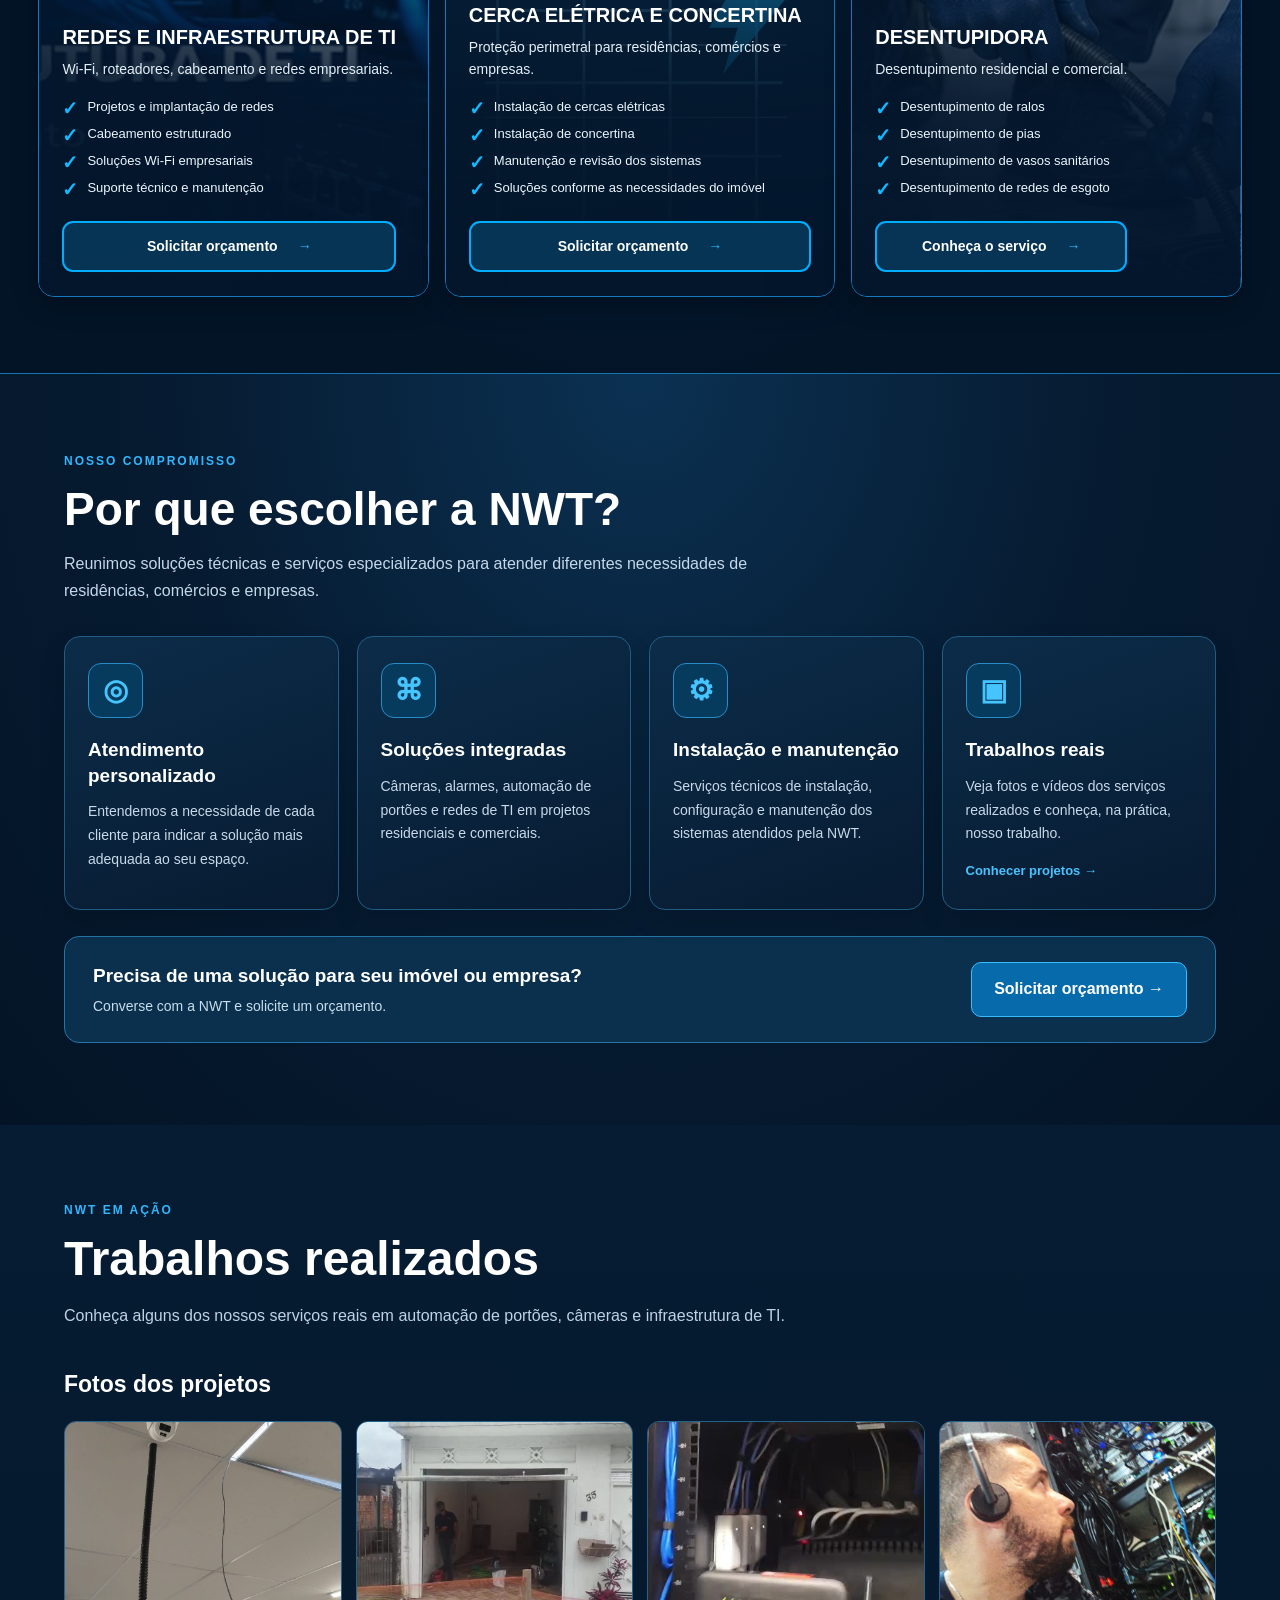
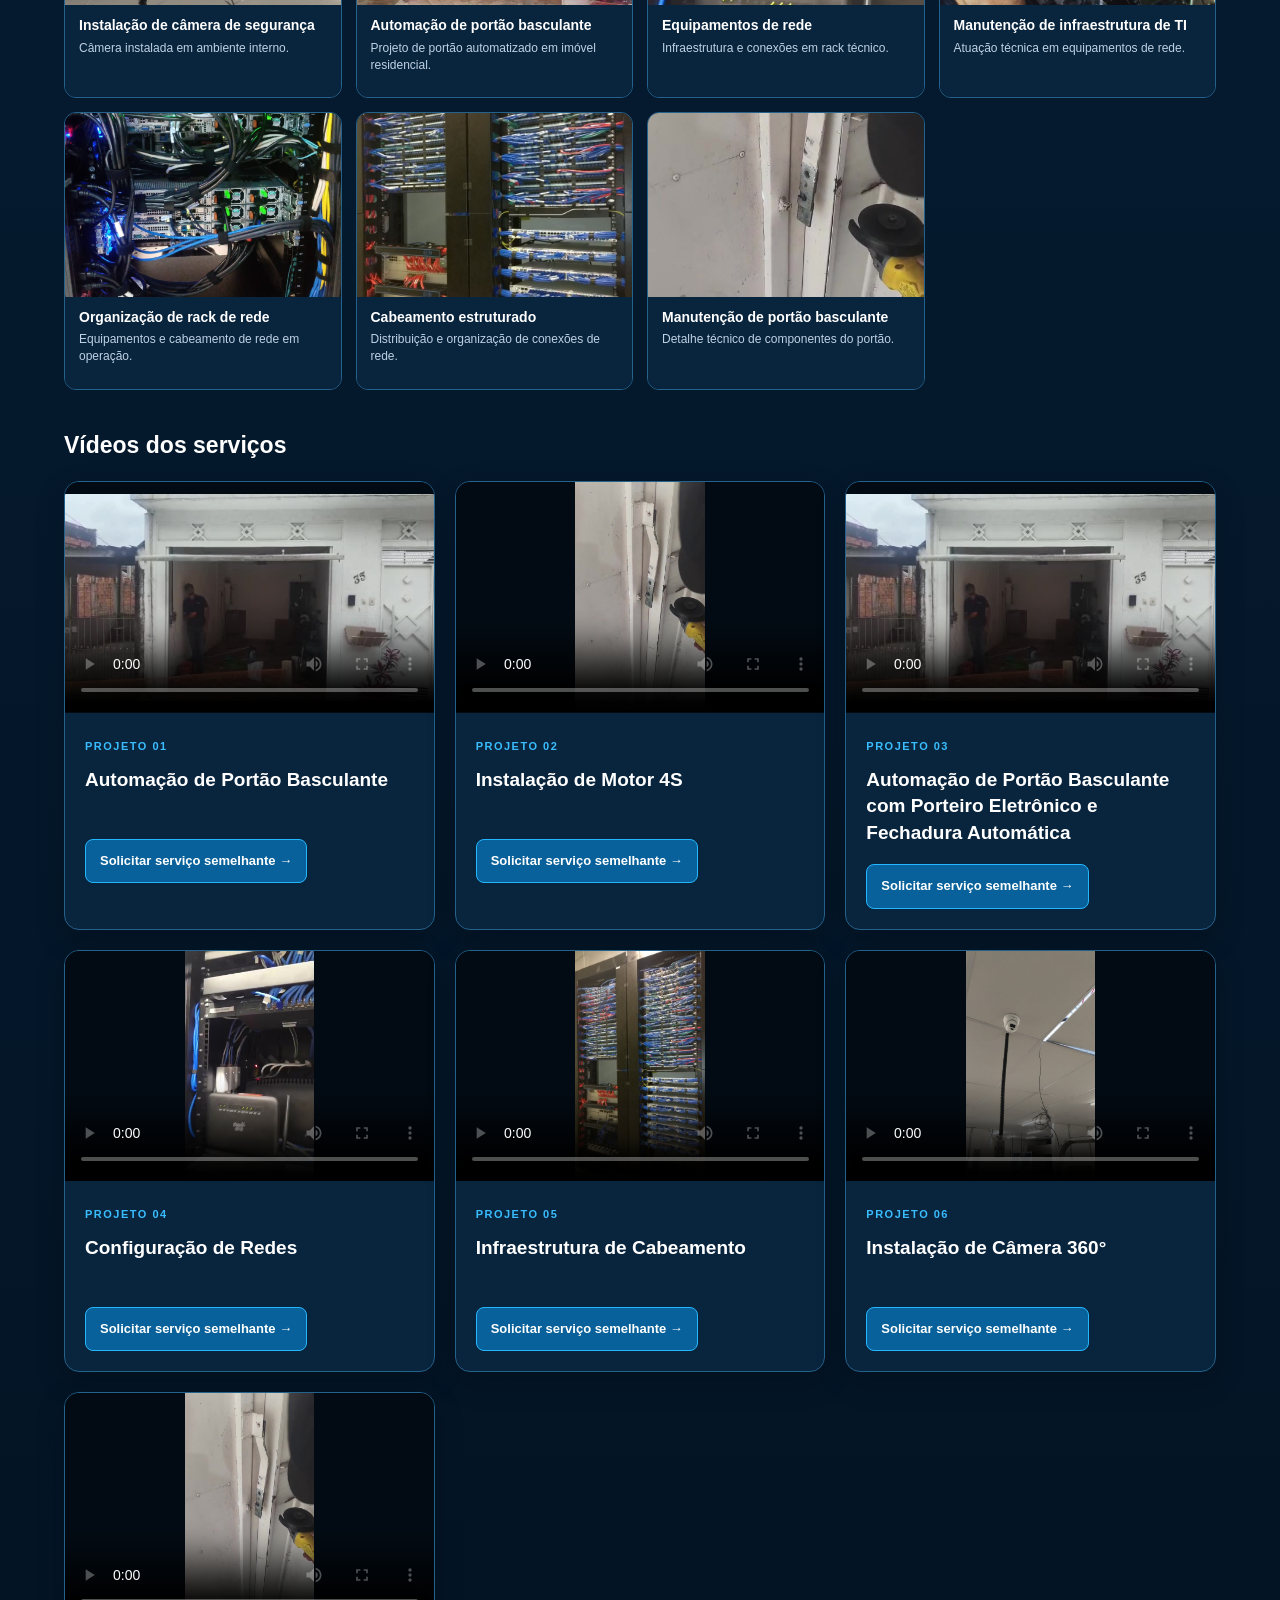
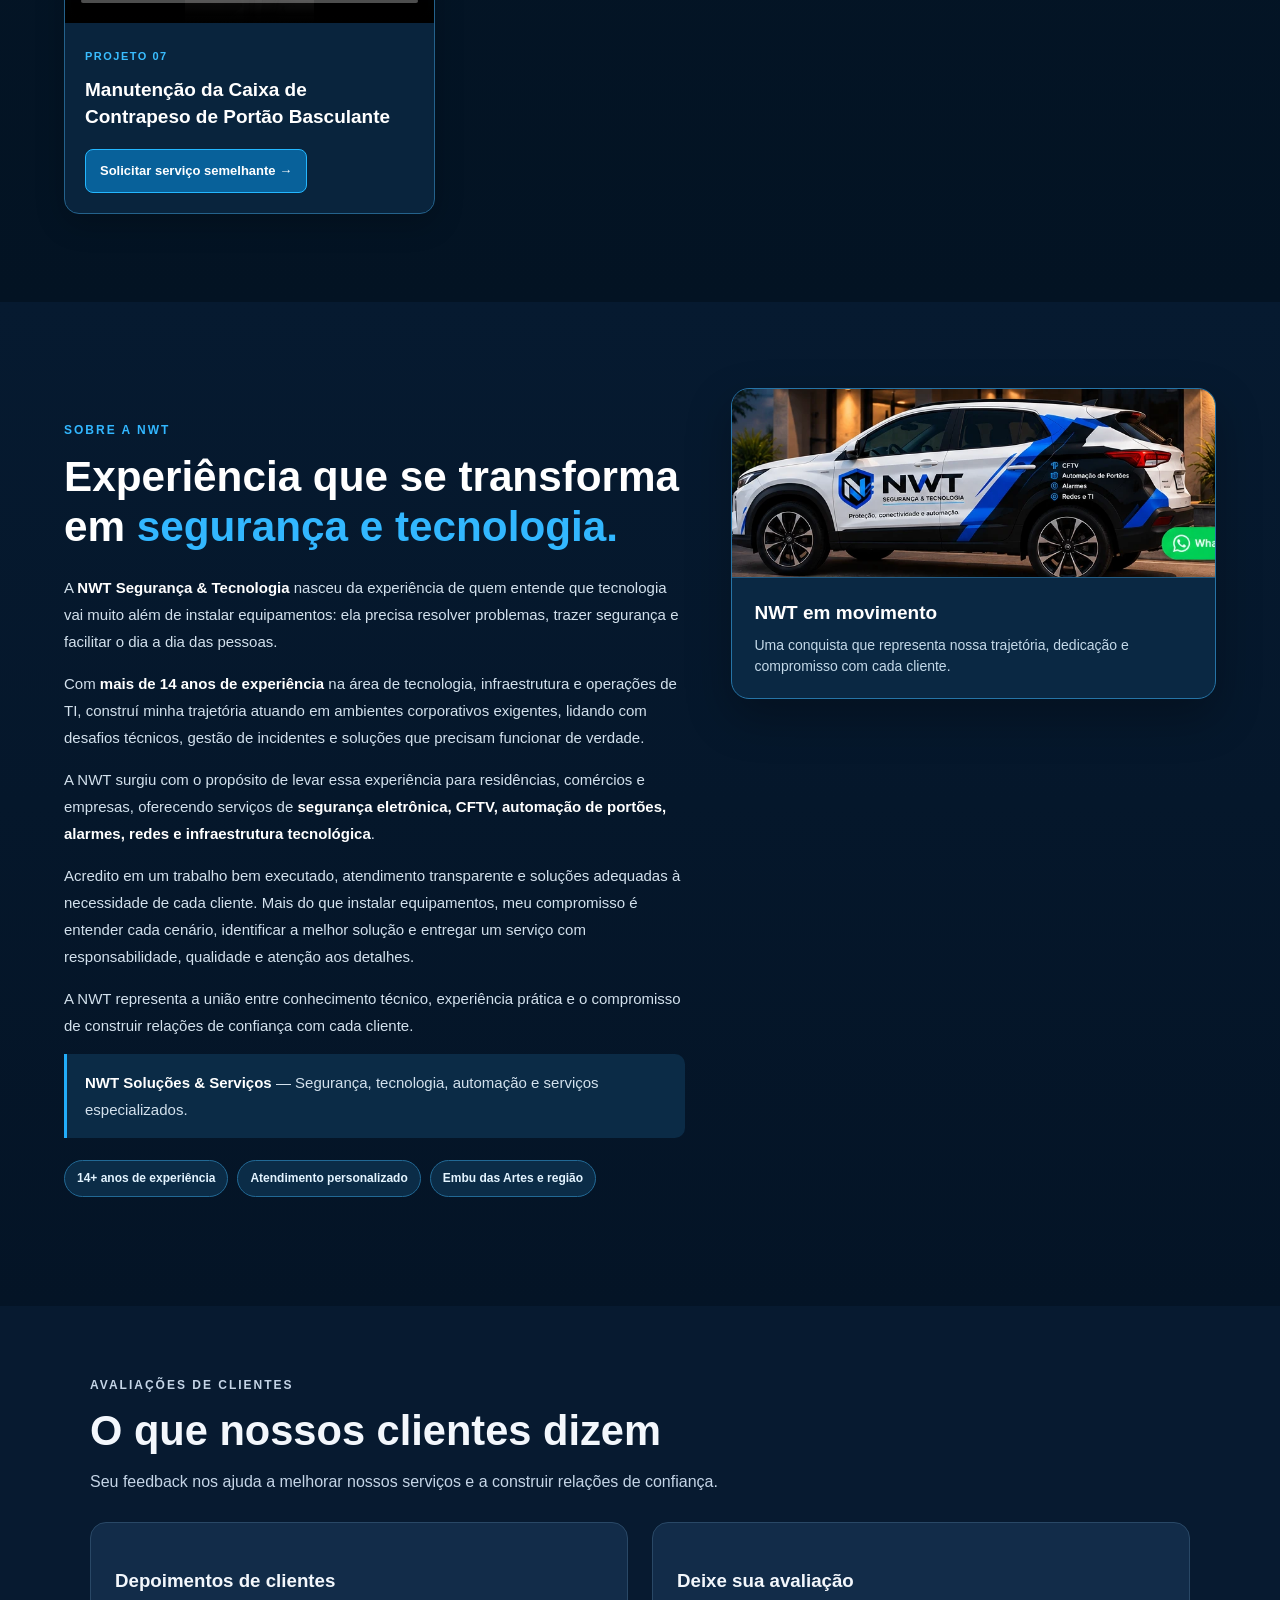
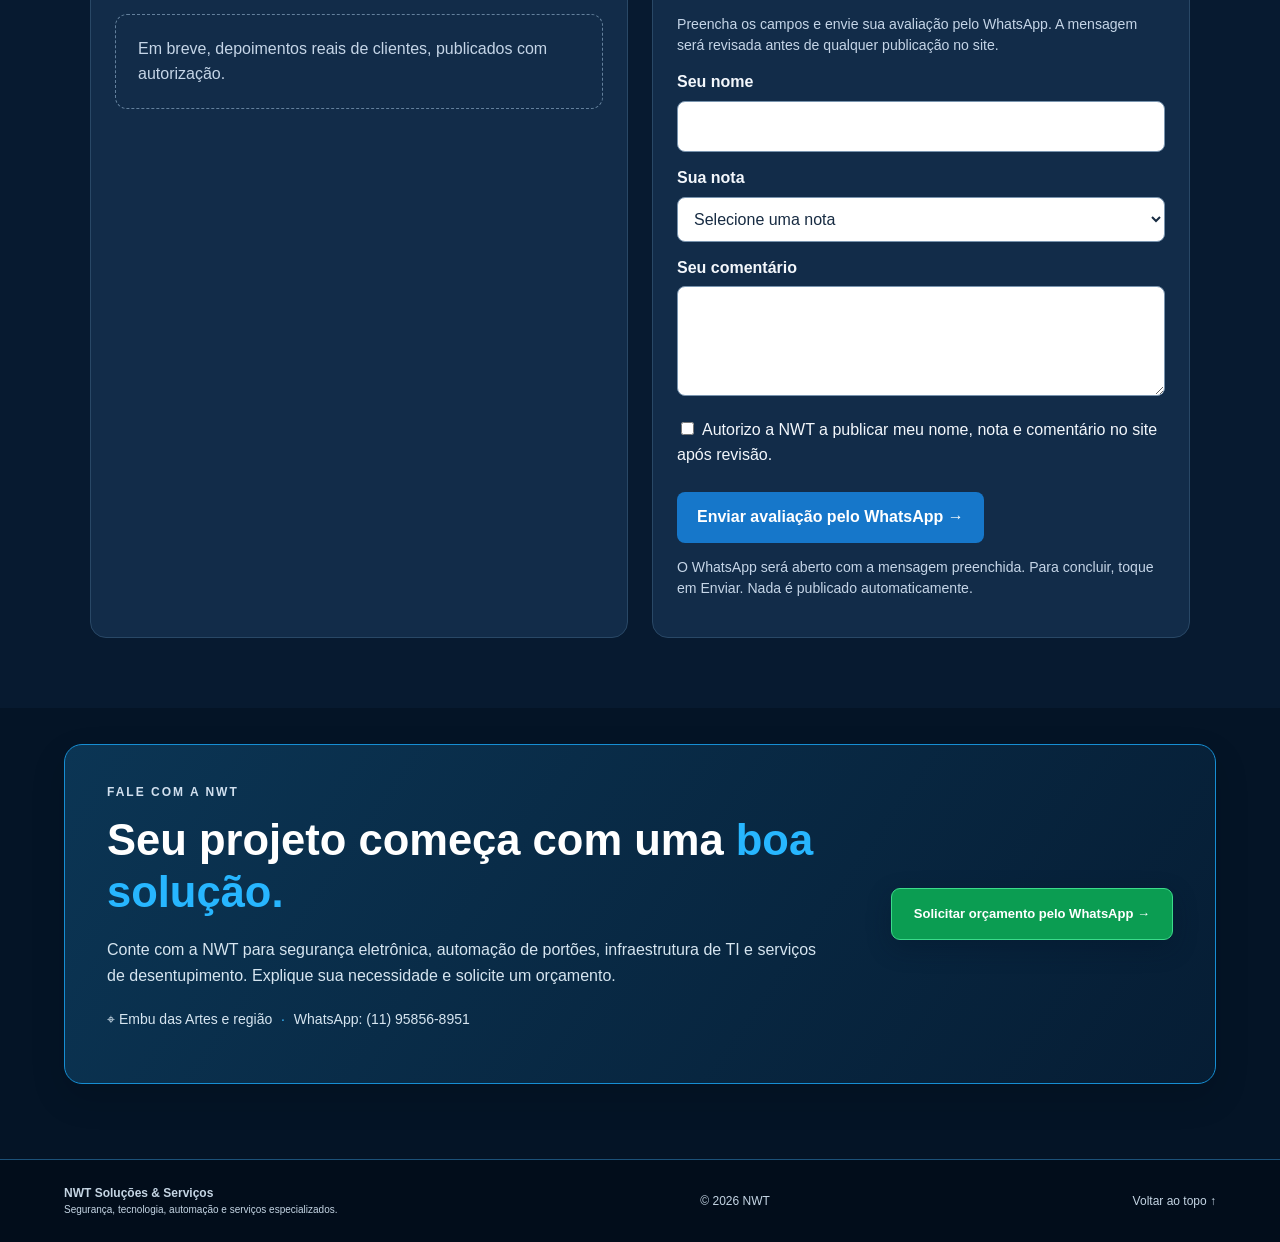
==== commit bff24b6c: "Add moderated customer review form and testimonials section" ====
--- a/index.html
+++ b/index.html
@@ -6,4 +6,18 @@
   gtag('js', new Date());
   gtag('config', 'AW-18544803493');
 </script>
-<meta charset="utf-8"><meta name="viewport" content="width=device-width,initial-scale=1"><meta name="theme-color" content="#031427"><meta name="description" content="NWT Soluções & Serviços em Embu das Artes e região: segurança eletrônica, automação de portões, redes e infraestrutura de TI e desentupidora. Solicite orçamento."><title>NWT Soluções & Serviços | Segurança, Automação, TI e Desentupidora em Embu das Artes</title><link rel="canonical" href="https://nwtseguranca.com.br/"><meta property="og:type" content="website"><meta property="og:locale" content="pt_BR"><meta property="og:title" content="NWT Soluções & Serviços | Segurança, tecnologia, automação e serviços especializados"><meta property="og:description" content="Segurança eletrônica, automação de portões, redes de TI e serviços de desentupimento em Embu das Artes e região."><meta property="og:url" content="https://nwtseguranca.com.br/"><meta property="og:image" content="https://nwtseguranca.com.br/assets/Logo-NWT-Oficial.png"><meta name="twitter:card" content="summary"><script type="application/ld+json">{"@context":"https://schema.org","@type":"LocalBusiness","name":"NWT Segurança & Tecnologia","url":"https://nwtseguranca.com.br/","description":"Serviços de segurança eletrônica, câmeras CFTV, alarmes, cerca elétrica, concertina, automação de portões e infraestrutura de TI.","telephone":"+55 11 95856-8951","areaServed":{"@type":"Place","name":"Embu das Artes e região, São Paulo, Brasil"},"hasOfferCatalog":{"@type":"OfferCatalog","name":"NWT Soluções & Serviços","itemListElement":[{"@type":"OfferCatalog","name":"Câmeras CFTV"},{"@type":"OfferCatalog","name":"Alarmes"},{"@type":"OfferCatalog","name":"Automação de portões"},{"@type":"OfferCatalog","name":"Redes e infraestrutura de TI"},{"@type":"OfferCatalog","name":"Cerca elétrica e concertina"},{"@type":"OfferCatalog","name":"Desentupidora: ralos, pias, vasos sanitários e redes de esgoto"}]}}</script><link rel="icon" href="assets/Logo-NWT-Oficial.png" type="image/png"><link rel="stylesheet" href="styles.css?v=20261029-mobilefix2"><script src="script.js" defer></script></head><body><header class="header"><div class="wrap nav"><a href="#inicio" class="brand"><span class="brand-logo-lockup"><img src="assets/nwt-solucoes-servicos.svg?v=20261029" alt="NWT Soluções e Serviços" width="240" height="97"></span></a><button class="menu" aria-expanded="false" aria-label="Abrir menu">☰</button><nav id="links"><a href="#inicio">Início</a><a href="#servicos">Serviços</a><a href="#trabalhos">Trabalhos</a><a href="#sobre">Sobre</a><a href="#contato">Contato</a></nav><a class="btn navbtn" data-whatsapp href="#contato">◉ SOLICITE SEU ORÇAMENTO →</a></div></header><main><section class="hero" id="inicio"><img class="house" src="assets/casa-seguranca.webp" alt="Residência com portão automatizado e câmeras de segurança"><div class="shade"></div><div class="wrap hero-content"><p class="eyebrow">NWT SOLUÇÕES &amp; SERVIÇOS · EMBU DAS ARTES E REGIÃO</p><h1>SOLUÇÕES PARA O SEU DIA A DIA <span>Segurança, tecnologia e serviços especializados</span></h1><div class="rule"></div><p class="lead">Da segurança eletrônica à automação, infraestrutura de TI e desentupimento: serviços para sua casa ou empresa.</p><div class="actions"><a class="btn" data-whatsapp href="#contato">◉ SOLICITE SEU ORÇAMENTO →</a><a class="btn outline" href="#servicos">CONHEÇA NOSSOS SERVIÇOS</a></div><div class="features"><span>◇ Segurança eletrônica</span><span>⌁ Automação e tecnologia</span><span>⚙ Serviços especializados</span></div></div></section><section class="services" id="servicos"><div class="wrap"><p class="eyebrow">NOSSAS ÁREAS DE ATUAÇÃO</p><h2>Soluções e serviços para cada necessidade</h2><p class="services-subtitle">Segurança eletrônica, automação de portões, tecnologia e TI, além de desentupimento de ralos, pias, vasos sanitários e redes de esgoto.</p><div class="cards"><article class="service-card photo-card" style="--service-photo:url('assets/cftv.jpg')"><div class="service-brand"><strong>NWT</strong><small>SOLUÇÕES &amp; SERVIÇOS</small></div><div class="service-details"><h3>CFTV E CÂMERAS</h3><p>Monitoramento, acesso remoto e imagens em alta definição.</p><ul><li>Câmeras IP e analógicas</li><li>Acesso remoto pelo celular</li><li>Gravação local ou em nuvem</li><li>Projetos residenciais e comerciais</li></ul><a href="https://wa.me/5511958568951?text=Ol%C3%A1!%20Gostaria%20de%20solicitar%20um%20or%C3%A7amento%20de%20CFTV%20E%20C%C3%82MERAS." target="_blank" rel="noopener noreferrer">Solicitar orçamento <span aria-hidden="true">→</span></a></div></article><article class="service-card photo-card" style="--service-photo:url('assets/portoes.jpg')"><div class="service-brand"><strong>NWT</strong><small>SOLUÇÕES &amp; SERVIÇOS</small></div><div class="service-details"><h3>AUTOMAÇÃO DE PORTÕES</h3><p>Motores, controles, instalação e manutenção.</p><ul><li>Portões residenciais e comerciais</li><li>Instalação e configuração</li><li>Manutenção preventiva e corretiva</li><li>Acionamento por controle remoto</li></ul><a href="https://wa.me/5511958568951?text=Ol%C3%A1!%20Gostaria%20de%20solicitar%20um%20or%C3%A7amento%20de%20AUTOMA%C3%87%C3%83O%20DE%20PORT%C3%95ES." target="_blank" rel="noopener noreferrer">Solicitar orçamento <span aria-hidden="true">→</span></a></div></article><article class="service-card photo-card" style="--service-photo:url('assets/alarmes.jpg')"><div class="service-brand"><strong>NWT</strong><small>SOLUÇÕES &amp; SERVIÇOS</small></div><div class="service-details"><h3>SISTEMAS DE ALARME</h3><p>Sensores, centrais e sirenes para mais proteção.</p><ul><li>Alarmes residenciais e comerciais</li><li>Sensores de movimento e abertura</li><li>Integração com câmeras</li><li>Configuração personalizada</li></ul><a href="https://wa.me/5511958568951?text=Ol%C3%A1!%20Gostaria%20de%20solicitar%20um%20or%C3%A7amento%20de%20SISTEMAS%20DE%20ALARME." target="_blank" rel="noopener noreferrer">Solicitar orçamento <span aria-hidden="true">→</span></a></div></article><article class="service-card photo-card" style="--service-photo:url('assets/redes.jpg')"><div class="service-brand"><strong>NWT</strong><small>SOLUÇÕES &amp; SERVIÇOS</small></div><div class="service-details"><h3>REDES E INFRAESTRUTURA DE TI</h3><p>Wi-Fi, roteadores, cabeamento e redes empresariais.</p><ul><li>Projetos e implantação de redes</li><li>Cabeamento estruturado</li><li>Soluções Wi-Fi empresariais</li><li>Suporte técnico e manutenção</li></ul><a href="https://wa.me/5511958568951?text=Ol%C3%A1!%20Gostaria%20de%20solicitar%20um%20or%C3%A7amento%20de%20REDES%20E%20INFRAESTRUTURA%20DE%20TI." target="_blank" rel="noopener noreferrer">Solicitar orçamento <span aria-hidden="true">→</span></a></div></article><article class="service-card photo-card" style="--service-photo:url('assets/cerca-eletrica-concertina.svg')"><div class="service-brand"><strong>NWT</strong><small>SOLUÇÕES &amp; SERVIÇOS</small></div><div class="service-details"><h3>CERCA ELÉTRICA E CONCERTINA</h3><p>Proteção perimetral para residências, comércios e empresas.</p><ul><li>Instalação de cercas elétricas</li><li>Instalação de concertina</li><li>Manutenção e revisão dos sistemas</li><li>Soluções conforme as necessidades do imóvel</li></ul><a href="https://wa.me/5511958568951?text=Ol%C3%A1%21%20Gostaria%20de%20solicitar%20um%20or%C3%A7amento%20de%20cerca%20el%C3%A9trica%20e%20concertina." target="_blank" rel="noopener noreferrer">Solicitar orçamento <span aria-hidden="true">→</span></a></div></article><article class="service-card photo-card" style="--service-photo:url('assets/desentupidora.jpg')"><div class="service-brand"><strong>NWT</strong><small>SOLUÇÕES &amp; SERVIÇOS</small></div><div class="service-details"><h3>DESENTUPIDORA</h3><p>Desentupimento residencial e comercial.</p><ul><li>Desentupimento de ralos</li><li>Desentupimento de pias</li><li>Desentupimento de vasos sanitários</li><li>Desentupimento de redes de esgoto</li></ul><a href="desentupidora/">Conheça o serviço <span aria-hidden="true">→</span></a></div></article></div></div></section><section class="why-nwt" id="diferenciais" aria-labelledby="why-title"><div class="wrap"><p class="eyebrow">NOSSO COMPROMISSO</p><h2 id="why-title">Por que escolher a NWT?</h2><p class="why-intro">Reunimos soluções técnicas e serviços especializados para atender diferentes necessidades de residências, comércios e empresas.</p><div class="why-grid"><article class="why-card"><span class="why-icon" aria-hidden="true">◎</span><h3>Atendimento personalizado</h3><p>Entendemos a necessidade de cada cliente para indicar a solução mais adequada ao seu espaço.</p></article><article class="why-card"><span class="why-icon" aria-hidden="true">⌘</span><h3>Soluções integradas</h3><p>Câmeras, alarmes, automação de portões e redes de TI em projetos residenciais e comerciais.</p></article><article class="why-card"><span class="why-icon" aria-hidden="true">⚙</span><h3>Instalação e manutenção</h3><p>Serviços técnicos de instalação, configuração e manutenção dos sistemas atendidos pela NWT.</p></article><article class="why-card"><span class="why-icon" aria-hidden="true">▣</span><h3>Trabalhos reais</h3><p>Veja fotos e vídeos dos serviços realizados e conheça, na prática, nosso trabalho.</p><a href="#trabalhos">Conhecer projetos →</a></article></div><div class="why-cta"><div><strong>Precisa de uma solução para seu imóvel ou empresa?</strong><span>Converse com a NWT e solicite um orçamento.</span></div><a href="https://wa.me/5511958568951?text=Ol%C3%A1%21%20Gostaria%20de%20solicitar%20um%20or%C3%A7amento." target="_blank" rel="noopener noreferrer">Solicitar orçamento →</a></div></div></section><section class="portfolio" id="trabalhos"><div class="wrap"><p class="eyebrow">NWT EM AÇÃO</p><h2>Trabalhos realizados</h2><p class="portfolio-intro">Conheça alguns dos nossos serviços reais em automação de portões, câmeras e infraestrutura de TI.</p><h3 class="portfolio-subheading">Fotos dos projetos</h3><div class="work-photos"><a class="work-photo" href="assets/NWT-Portfolio-Completo/projeto_01.jpg" target="_blank" rel="noopener noreferrer" aria-label="Ampliar: Instalação de câmera de segurança"><img src="assets/NWT-Portfolio-Completo/projeto_01.jpg" loading="lazy" alt="Instalação de câmera de segurança"><span class="work-photo-caption"><strong>Instalação de câmera de segurança</strong><small>Câmera instalada em ambiente interno.</small></span></a><a class="work-photo" href="assets/NWT-Portfolio-Completo/projeto_02.jpg" target="_blank" rel="noopener noreferrer" aria-label="Ampliar: Automação de portão basculante"><img src="assets/NWT-Portfolio-Completo/projeto_02.jpg" loading="lazy" alt="Automação de portão basculante"><span class="work-photo-caption"><strong>Automação de portão basculante</strong><small>Projeto de portão automatizado em imóvel residencial.</small></span></a><a class="work-photo" href="assets/NWT-Portfolio-Completo/projeto_05.jpg" target="_blank" rel="noopener noreferrer" aria-label="Ampliar: Equipamentos de rede"><img src="assets/NWT-Portfolio-Completo/projeto_05.jpg" loading="lazy" alt="Equipamentos de rede"><span class="work-photo-caption"><strong>Equipamentos de rede</strong><small>Infraestrutura e conexões em rack técnico.</small></span></a><a class="work-photo" href="assets/NWT-Portfolio-Completo/projeto_09.jpg" target="_blank" rel="noopener noreferrer" aria-label="Ampliar: Manutenção de infraestrutura de TI"><img src="assets/NWT-Portfolio-Completo/projeto_09.jpg" loading="lazy" alt="Manutenção de infraestrutura de TI"><span class="work-photo-caption"><strong>Manutenção de infraestrutura de TI</strong><small>Atuação técnica em equipamentos de rede.</small></span></a><a class="work-photo" href="assets/NWT-Portfolio-Completo/projeto_10.jpg" target="_blank" rel="noopener noreferrer" aria-label="Ampliar: Organização de rack de rede"><img src="assets/NWT-Portfolio-Completo/projeto_10.jpg" loading="lazy" alt="Organização de rack de rede"><span class="work-photo-caption"><strong>Organização de rack de rede</strong><small>Equipamentos e cabeamento de rede em operação.</small></span></a><a class="work-photo" href="assets/NWT-Portfolio-Completo/projeto_12.jpg" target="_blank" rel="noopener noreferrer" aria-label="Ampliar: Cabeamento estruturado"><img src="assets/NWT-Portfolio-Completo/projeto_12.jpg" loading="lazy" alt="Cabeamento estruturado"><span class="work-photo-caption"><strong>Cabeamento estruturado</strong><small>Distribuição e organização de conexões de rede.</small></span></a><a class="work-photo" href="assets/NWT-Portfolio-Completo/foto_adicional.jpg" target="_blank" rel="noopener noreferrer" aria-label="Ampliar: Manutenção de portão basculante"><img src="assets/NWT-Portfolio-Completo/foto_adicional.jpg" loading="lazy" alt="Manutenção de portão basculante"><span class="work-photo-caption"><strong>Manutenção de portão basculante</strong><small>Detalhe técnico de componentes do portão.</small></span></a></div><h3 class="portfolio-subheading">Vídeos dos serviços</h3><div class="work-grid"><article class="work-card"><video controls preload="metadata" playsinline poster="assets/NWT-Portfolio-Completo/projeto_02.jpg" data-video-cover="true" aria-label="Automação de Portão Basculante"><source src="assets/NWT-Portfolio-Completo/video_01.mp4" type="video/mp4">Seu navegador não suporta vídeos.</video><div class="work-info"><span>PROJETO 01</span><h3>Automação de Portão Basculante</h3><a target="_blank" rel="noopener noreferrer" href="https://wa.me/5511958568951?text=Ol%C3%A1!%20Gostaria%20de%20solicitar%20um%20or%C3%A7amento%20para%20Automa%C3%A7%C3%A3o%20de%20Port%C3%A3o%20Basculante.">Solicitar serviço semelhante →</a></div></article><article class="work-card"><video controls preload="metadata" playsinline poster="assets/NWT-Portfolio-Completo/foto_adicional.jpg" data-video-cover="true" aria-label="Instalação de Motor 4S"><source src="assets/NWT-Portfolio-Completo/video_02.mp4" type="video/mp4">Seu navegador não suporta vídeos.</video><div class="work-info"><span>PROJETO 02</span><h3>Instalação de Motor 4S</h3><a target="_blank" rel="noopener noreferrer" href="https://wa.me/5511958568951?text=Ol%C3%A1!%20Gostaria%20de%20solicitar%20um%20or%C3%A7amento%20para%20Instala%C3%A7%C3%A3o%20de%20Motor%204S.">Solicitar serviço semelhante →</a></div></article><article class="work-card"><video controls preload="metadata" playsinline poster="assets/NWT-Portfolio-Completo/projeto_02.jpg" data-video-cover="true" aria-label="Automação de Portão Basculante com Porteiro Eletrônico e Fechadura Automática"><source src="assets/NWT-Portfolio-Completo/video_03.mp4" type="video/mp4">Seu navegador não suporta vídeos.</video><div class="work-info"><span>PROJETO 03</span><h3>Automação de Portão Basculante com Porteiro Eletrônico e Fechadura Automática</h3><a target="_blank" rel="noopener noreferrer" href="https://wa.me/5511958568951?text=Ol%C3%A1!%20Gostaria%20de%20solicitar%20um%20or%C3%A7amento%20para%20Automa%C3%A7%C3%A3o%20de%20Port%C3%A3o%20Basculante%20com%20Porteiro%20Eletr%C3%B4nico%20e%20Fechadura%20Autom%C3%A1tica.">Solicitar serviço semelhante →</a></div></article><article class="work-card"><video controls preload="metadata" playsinline poster="assets/NWT-Portfolio-Completo/projeto_05.jpg" data-video-cover="true" aria-label="Configuração de Redes"><source src="assets/NWT-Portfolio-Completo/video_04.mp4" type="video/mp4">Seu navegador não suporta vídeos.</video><div class="work-info"><span>PROJETO 04</span><h3>Configuração de Redes</h3><a target="_blank" rel="noopener noreferrer" href="https://wa.me/5511958568951?text=Ol%C3%A1!%20Gostaria%20de%20solicitar%20um%20or%C3%A7amento%20para%20Configura%C3%A7%C3%A3o%20de%20Redes.">Solicitar serviço semelhante →</a></div></article><article class="work-card"><video controls preload="metadata" playsinline poster="assets/NWT-Portfolio-Completo/projeto_12.jpg" data-video-cover="true" aria-label="Infraestrutura de Cabeamento"><source src="assets/NWT-Portfolio-Completo/video_05.mp4" type="video/mp4">Seu navegador não suporta vídeos.</video><div class="work-info"><span>PROJETO 05</span><h3>Infraestrutura de Cabeamento</h3><a target="_blank" rel="noopener noreferrer" href="https://wa.me/5511958568951?text=Ol%C3%A1!%20Gostaria%20de%20solicitar%20um%20or%C3%A7amento%20para%20Infraestrutura%20de%20Cabeamento.">Solicitar serviço semelhante →</a></div></article><article class="work-card"><video controls preload="metadata" playsinline poster="assets/NWT-Portfolio-Completo/projeto_01.jpg" data-video-cover="true" aria-label="Instalação de Câmera 360°"><source src="assets/NWT-Portfolio-Completo/video_06.mp4" type="video/mp4">Seu navegador não suporta vídeos.</video><div class="work-info"><span>PROJETO 06</span><h3>Instalação de Câmera 360°</h3><a target="_blank" rel="noopener noreferrer" href="https://wa.me/5511958568951?text=Ol%C3%A1!%20Gostaria%20de%20solicitar%20um%20or%C3%A7amento%20para%20Instala%C3%A7%C3%A3o%20de%20C%C3%A2mera%20360%C2%B0.">Solicitar serviço semelhante →</a></div></article><article class="work-card"><video controls preload="metadata" playsinline poster="assets/NWT-Portfolio-Completo/foto_adicional.jpg" data-video-cover="true" aria-label="Manutenção da Caixa de Contrapeso de Portão Basculante"><source src="assets/NWT-Portfolio-Completo/video_07.mp4" type="video/mp4">Seu navegador não suporta vídeos.</video><div class="work-info"><span>PROJETO 07</span><h3>Manutenção da Caixa de Contrapeso de Portão Basculante</h3><a target="_blank" rel="noopener noreferrer" href="https://wa.me/5511958568951?text=Ol%C3%A1!%20Gostaria%20de%20solicitar%20um%20or%C3%A7amento%20para%20Manuten%C3%A7%C3%A3o%20da%20Caixa%20de%20Contrapeso%20de%20Port%C3%A3o%20Basculante.">Solicitar serviço semelhante →</a></div></article></div></div></section><section class="about about-story" id="sobre"><div class="wrap aboutgrid"><div class="about-copy"><p class="eyebrow">SOBRE A NWT</p><h2>Experiência que se transforma em <span>segurança e tecnologia.</span></h2><p>A <strong>NWT Segurança &amp; Tecnologia</strong> nasceu da experiência de quem entende que tecnologia vai muito além de instalar equipamentos: ela precisa resolver problemas, trazer segurança e facilitar o dia a dia das pessoas.</p><p>Com <strong>mais de 14 anos de experiência</strong> na área de tecnologia, infraestrutura e operações de TI, construí minha trajetória atuando em ambientes corporativos exigentes, lidando com desafios técnicos, gestão de incidentes e soluções que precisam funcionar de verdade.</p><p>A NWT surgiu com o propósito de levar essa experiência para residências, comércios e empresas, oferecendo serviços de <strong>segurança eletrônica, CFTV, automação de portões, alarmes, redes e infraestrutura tecnológica</strong>.</p><p>Acredito em um trabalho bem executado, atendimento transparente e soluções adequadas à necessidade de cada cliente. Mais do que instalar equipamentos, meu compromisso é entender cada cenário, identificar a melhor solução e entregar um serviço com responsabilidade, qualidade e atenção aos detalhes.</p><p>A NWT representa a união entre conhecimento técnico, experiência prática e o compromisso de construir relações de confiança com cada cliente.</p><p class="about-signature"><strong>NWT Soluções &amp; Serviços</strong> — Segurança, tecnologia, automação e serviços especializados.</p><div class="about-highlights"><span>14+ anos de experiência</span><span>Atendimento personalizado</span><span>Embu das Artes e região</span></div></div><figure class="about-vehicle"><img src="assets/fastback-nwt.webp" alt="Veículo da NWT Segurança e Tecnologia, marco da trajetória da empresa" loading="lazy"><figcaption><strong>NWT em movimento</strong><span>Uma conquista que representa nossa trajetória, dedicação e compromisso com cada cliente.</span></figcaption></figure></div></section><section class="contact contact-refresh" id="contato"><div class="wrap contactbox"><div class="contact-copy"><p class="eyebrow">FALE COM A NWT</p><h2>Seu projeto começa com uma <em>boa solução.</em></h2><p>Conte com a NWT para segurança eletrônica, automação de portões, infraestrutura de TI e serviços de desentupimento. Explique sua necessidade e solicite um orçamento.</p><p class="contact-region">⌖ Embu das Artes e região <span>·</span> WhatsApp: (11) 95856-8951</p></div><a class="btn contact-whatsapp" href="https://wa.me/5511958568951?text=Ol%C3%A1%21%20Gostaria%20de%20solicitar%20um%20or%C3%A7amento." target="_blank" rel="noopener noreferrer">Solicitar orçamento pelo WhatsApp →</a></div></section></main><script>/* Capa real de cada vídeo: captura o primeiro quadro disponível; a foto permanece como alternativa. */document.addEventListener("DOMContentLoaded",()=>{document.querySelectorAll("video[data-video-cover]").forEach(video=>{const source=video.querySelector("source");if(!source)return;const probe=document.createElement("video");probe.muted=true;probe.preload="auto";probe.playsInline=true;probe.src=source.src;probe.addEventListener("loadedmetadata",()=>{try{probe.currentTime=Math.min(.25,Math.max(0,probe.duration-.05))}catch(e){}},{once:true});probe.addEventListener("seeked",()=>{try{if(probe.videoWidth&&probe.videoHeight){const canvas=document.createElement("canvas");canvas.width=Math.min(800,probe.videoWidth);canvas.height=Math.round(canvas.width*probe.videoHeight/probe.videoWidth);canvas.getContext("2d").drawImage(probe,0,0,canvas.width,canvas.height);video.poster=canvas.toDataURL("image/jpeg",.78)}}catch(e){}probe.removeAttribute("src");probe.load()},{once:true});probe.load()})})</script><footer><div class="wrap foot"><span><strong>NWT Soluções &amp; Serviços</strong><small>Segurança, tecnologia, automação e serviços especializados.</small></span><span>© <span id="year">2026</span> NWT</span><a href="#inicio">Voltar ao topo ↑</a></div></footer><a class="float float-contact" data-whatsapp href="#contato" aria-label="Falar com técnico no WhatsApp — atendimento NWT na sua região"><span class="float-contact-icon" aria-hidden="true">☎</span><span class="float-contact-copy"><span class="float-contact-status"><span class="float-contact-dot" aria-hidden="true"></span>Atendimento NWT na sua região</span><span class="float-contact-action">Falar com técnico no WhatsApp →</span></span></a></body></html>+<script>
+  // Google Ads: registra cliques nos links de contato via WhatsApp.
+  document.addEventListener('click', function(event) {
+    var link = event.target.closest('a[href*="wa.me/"], a[href*="api.whatsapp.com/"]');
+    if (!link || typeof gtag !== 'function') return;
+    gtag('event', 'conversion', {
+      'send_to': 'AW-18544803493/QtA7CMyVm68dEKX97IpF'
+    });
+  });
+</script>
+<meta charset="utf-8"><meta name="viewport" content="width=device-width,initial-scale=1"><meta name="theme-color" content="#031427"><meta name="description" content="NWT Soluções & Serviços em Embu das Artes e região: segurança eletrônica, automação de portões, redes e infraestrutura de TI e desentupidora. Solicite orçamento."><title>NWT Soluções & Serviços | Segurança, Automação, TI e Desentupidora em Embu das Artes</title><link rel="canonical" href="https://nwtseguranca.com.br/"><meta property="og:type" content="website"><meta property="og:locale" content="pt_BR"><meta property="og:title" content="NWT Soluções & Serviços | Segurança, tecnologia, automação e serviços especializados"><meta property="og:description" content="Segurança eletrônica, automação de portões, redes de TI e serviços de desentupimento em Embu das Artes e região."><meta property="og:url" content="https://nwtseguranca.com.br/"><meta property="og:image" content="https://nwtseguranca.com.br/assets/Logo-NWT-Oficial.png"><meta name="twitter:card" content="summary"><script type="application/ld+json">{"@context":"https://schema.org","@type":"LocalBusiness","name":"NWT Segurança & Tecnologia","url":"https://nwtseguranca.com.br/","description":"Serviços de segurança eletrônica, câmeras CFTV, alarmes, cerca elétrica, concertina, automação de portões e infraestrutura de TI.","telephone":"+55 11 95856-8951","areaServed":{"@type":"Place","name":"Embu das Artes e região, São Paulo, Brasil"},"hasOfferCatalog":{"@type":"OfferCatalog","name":"NWT Soluções & Serviços","itemListElement":[{"@type":"OfferCatalog","name":"Câmeras CFTV"},{"@type":"OfferCatalog","name":"Alarmes"},{"@type":"OfferCatalog","name":"Automação de portões"},{"@type":"OfferCatalog","name":"Redes e infraestrutura de TI"},{"@type":"OfferCatalog","name":"Cerca elétrica e concertina"},{"@type":"OfferCatalog","name":"Desentupidora: ralos, pias, vasos sanitários e redes de esgoto"}]}}</script><link rel="icon" href="assets/Logo-NWT-Oficial.png" type="image/png"><link rel="stylesheet" href="styles.css?v=20261029-mobilefix2"><script src="script.js" defer></script></head><body><header class="header"><div class="wrap nav"><a href="#inicio" class="brand"><span class="brand-logo-lockup"><img src="assets/nwt-solucoes-servicos.svg?v=20261029" alt="NWT Soluções e Serviços" width="240" height="97"></span></a><button class="menu" aria-expanded="false" aria-label="Abrir menu">☰</button><nav id="links"><a href="#inicio">Início</a><a href="#servicos">Serviços</a><a href="#trabalhos">Trabalhos</a><a href="#sobre">Sobre</a><a href="#contato">Contato</a></nav><a class="btn navbtn" data-whatsapp href="#contato">◉ SOLICITE SEU ORÇAMENTO →</a></div></header><main><section class="hero" id="inicio"><img class="house" src="assets/casa-seguranca.webp" alt="Residência com portão automatizado e câmeras de segurança"><div class="shade"></div><div class="wrap hero-content"><p class="eyebrow">NWT SOLUÇÕES &amp; SERVIÇOS · EMBU DAS ARTES E REGIÃO</p><h1>SOLUÇÕES PARA O SEU DIA A DIA <span>Segurança, tecnologia e serviços especializados</span></h1><div class="rule"></div><p class="lead">Da segurança eletrônica à automação, infraestrutura de TI e desentupimento: serviços para sua casa ou empresa.</p><div class="actions"><a class="btn" data-whatsapp href="#contato">◉ SOLICITE SEU ORÇAMENTO →</a><a class="btn outline" href="#servicos">CONHEÇA NOSSOS SERVIÇOS</a></div><div class="features"><span>◇ Segurança eletrônica</span><span>⌁ Automação e tecnologia</span><span>⚙ Serviços especializados</span></div></div></section><section class="services" id="servicos"><div class="wrap"><p class="eyebrow">NOSSAS ÁREAS DE ATUAÇÃO</p><h2>Soluções e serviços para cada necessidade</h2><p class="services-subtitle">Segurança eletrônica, automação de portões, tecnologia e TI, além de desentupimento de ralos, pias, vasos sanitários e redes de esgoto.</p><div class="cards"><article class="service-card photo-card" style="--service-photo:url('assets/cftv.jpg')"><div class="service-brand"><strong>NWT</strong><small>SOLUÇÕES &amp; SERVIÇOS</small></div><div class="service-details"><h3>CFTV E CÂMERAS</h3><p>Monitoramento, acesso remoto e imagens em alta definição.</p><ul><li>Câmeras IP e analógicas</li><li>Acesso remoto pelo celular</li><li>Gravação local ou em nuvem</li><li>Projetos residenciais e comerciais</li></ul><a href="https://wa.me/5511958568951?text=Ol%C3%A1!%20Gostaria%20de%20solicitar%20um%20or%C3%A7amento%20de%20CFTV%20E%20C%C3%82MERAS." target="_blank" rel="noopener noreferrer">Solicitar orçamento <span aria-hidden="true">→</span></a></div></article><article class="service-card photo-card" style="--service-photo:url('assets/portoes.jpg')"><div class="service-brand"><strong>NWT</strong><small>SOLUÇÕES &amp; SERVIÇOS</small></div><div class="service-details"><h3>AUTOMAÇÃO DE PORTÕES</h3><p>Motores, controles, instalação e manutenção.</p><ul><li>Portões residenciais e comerciais</li><li>Instalação e configuração</li><li>Manutenção preventiva e corretiva</li><li>Acionamento por controle remoto</li></ul><a href="https://wa.me/5511958568951?text=Ol%C3%A1!%20Gostaria%20de%20solicitar%20um%20or%C3%A7amento%20de%20AUTOMA%C3%87%C3%83O%20DE%20PORT%C3%95ES." target="_blank" rel="noopener noreferrer">Solicitar orçamento <span aria-hidden="true">→</span></a></div></article><article class="service-card photo-card" style="--service-photo:url('assets/alarmes.jpg')"><div class="service-brand"><strong>NWT</strong><small>SOLUÇÕES &amp; SERVIÇOS</small></div><div class="service-details"><h3>SISTEMAS DE ALARME</h3><p>Sensores, centrais e sirenes para mais proteção.</p><ul><li>Alarmes residenciais e comerciais</li><li>Sensores de movimento e abertura</li><li>Integração com câmeras</li><li>Configuração personalizada</li></ul><a href="https://wa.me/5511958568951?text=Ol%C3%A1!%20Gostaria%20de%20solicitar%20um%20or%C3%A7amento%20de%20SISTEMAS%20DE%20ALARME." target="_blank" rel="noopener noreferrer">Solicitar orçamento <span aria-hidden="true">→</span></a></div></article><article class="service-card photo-card" style="--service-photo:url('assets/redes.jpg')"><div class="service-brand"><strong>NWT</strong><small>SOLUÇÕES &amp; SERVIÇOS</small></div><div class="service-details"><h3>REDES E INFRAESTRUTURA DE TI</h3><p>Wi-Fi, roteadores, cabeamento e redes empresariais.</p><ul><li>Projetos e implantação de redes</li><li>Cabeamento estruturado</li><li>Soluções Wi-Fi empresariais</li><li>Suporte técnico e manutenção</li></ul><a href="https://wa.me/5511958568951?text=Ol%C3%A1!%20Gostaria%20de%20solicitar%20um%20or%C3%A7amento%20de%20REDES%20E%20INFRAESTRUTURA%20DE%20TI." target="_blank" rel="noopener noreferrer">Solicitar orçamento <span aria-hidden="true">→</span></a></div></article><article class="service-card photo-card" style="--service-photo:url('assets/cerca-eletrica-concertina.svg')"><div class="service-brand"><strong>NWT</strong><small>SOLUÇÕES &amp; SERVIÇOS</small></div><div class="service-details"><h3>CERCA ELÉTRICA E CONCERTINA</h3><p>Proteção perimetral para residências, comércios e empresas.</p><ul><li>Instalação de cercas elétricas</li><li>Instalação de concertina</li><li>Manutenção e revisão dos sistemas</li><li>Soluções conforme as necessidades do imóvel</li></ul><a href="https://wa.me/5511958568951?text=Ol%C3%A1%21%20Gostaria%20de%20solicitar%20um%20or%C3%A7amento%20de%20cerca%20el%C3%A9trica%20e%20concertina." target="_blank" rel="noopener noreferrer">Solicitar orçamento <span aria-hidden="true">→</span></a></div></article><article class="service-card photo-card" style="--service-photo:url('assets/desentupidora.jpg')"><div class="service-brand"><strong>NWT</strong><small>SOLUÇÕES &amp; SERVIÇOS</small></div><div class="service-details"><h3>DESENTUPIDORA</h3><p>Desentupimento residencial e comercial.</p><ul><li>Desentupimento de ralos</li><li>Desentupimento de pias</li><li>Desentupimento de vasos sanitários</li><li>Desentupimento de redes de esgoto</li></ul><a href="desentupidora/">Conheça o serviço <span aria-hidden="true">→</span></a></div></article></div></div></section><section class="why-nwt" id="diferenciais" aria-labelledby="why-title"><div class="wrap"><p class="eyebrow">NOSSO COMPROMISSO</p><h2 id="why-title">Por que escolher a NWT?</h2><p class="why-intro">Reunimos soluções técnicas e serviços especializados para atender diferentes necessidades de residências, comércios e empresas.</p><div class="why-grid"><article class="why-card"><span class="why-icon" aria-hidden="true">◎</span><h3>Atendimento personalizado</h3><p>Entendemos a necessidade de cada cliente para indicar a solução mais adequada ao seu espaço.</p></article><article class="why-card"><span class="why-icon" aria-hidden="true">⌘</span><h3>Soluções integradas</h3><p>Câmeras, alarmes, automação de portões e redes de TI em projetos residenciais e comerciais.</p></article><article class="why-card"><span class="why-icon" aria-hidden="true">⚙</span><h3>Instalação e manutenção</h3><p>Serviços técnicos de instalação, configuração e manutenção dos sistemas atendidos pela NWT.</p></article><article class="why-card"><span class="why-icon" aria-hidden="true">▣</span><h3>Trabalhos reais</h3><p>Veja fotos e vídeos dos serviços realizados e conheça, na prática, nosso trabalho.</p><a href="#trabalhos">Conhecer projetos →</a></article></div><div class="why-cta"><div><strong>Precisa de uma solução para seu imóvel ou empresa?</strong><span>Converse com a NWT e solicite um orçamento.</span></div><a href="https://wa.me/5511958568951?text=Ol%C3%A1%21%20Gostaria%20de%20solicitar%20um%20or%C3%A7amento." target="_blank" rel="noopener noreferrer">Solicitar orçamento →</a></div></div></section><section class="portfolio" id="trabalhos"><div class="wrap"><p class="eyebrow">NWT EM AÇÃO</p><h2>Trabalhos realizados</h2><p class="portfolio-intro">Conheça alguns dos nossos serviços reais em automação de portões, câmeras e infraestrutura de TI.</p><h3 class="portfolio-subheading">Fotos dos projetos</h3><div class="work-photos"><a class="work-photo" href="assets/NWT-Portfolio-Completo/projeto_01.jpg" target="_blank" rel="noopener noreferrer" aria-label="Ampliar: Instalação de câmera de segurança"><img src="assets/NWT-Portfolio-Completo/projeto_01.jpg" loading="lazy" alt="Instalação de câmera de segurança"><span class="work-photo-caption"><strong>Instalação de câmera de segurança</strong><small>Câmera instalada em ambiente interno.</small></span></a><a class="work-photo" href="assets/NWT-Portfolio-Completo/projeto_02.jpg" target="_blank" rel="noopener noreferrer" aria-label="Ampliar: Automação de portão basculante"><img src="assets/NWT-Portfolio-Completo/projeto_02.jpg" loading="lazy" alt="Automação de portão basculante"><span class="work-photo-caption"><strong>Automação de portão basculante</strong><small>Projeto de portão automatizado em imóvel residencial.</small></span></a><a class="work-photo" href="assets/NWT-Portfolio-Completo/projeto_05.jpg" target="_blank" rel="noopener noreferrer" aria-label="Ampliar: Equipamentos de rede"><img src="assets/NWT-Portfolio-Completo/projeto_05.jpg" loading="lazy" alt="Equipamentos de rede"><span class="work-photo-caption"><strong>Equipamentos de rede</strong><small>Infraestrutura e conexões em rack técnico.</small></span></a><a class="work-photo" href="assets/NWT-Portfolio-Completo/projeto_09.jpg" target="_blank" rel="noopener noreferrer" aria-label="Ampliar: Manutenção de infraestrutura de TI"><img src="assets/NWT-Portfolio-Completo/projeto_09.jpg" loading="lazy" alt="Manutenção de infraestrutura de TI"><span class="work-photo-caption"><strong>Manutenção de infraestrutura de TI</strong><small>Atuação técnica em equipamentos de rede.</small></span></a><a class="work-photo" href="assets/NWT-Portfolio-Completo/projeto_10.jpg" target="_blank" rel="noopener noreferrer" aria-label="Ampliar: Organização de rack de rede"><img src="assets/NWT-Portfolio-Completo/projeto_10.jpg" loading="lazy" alt="Organização de rack de rede"><span class="work-photo-caption"><strong>Organização de rack de rede</strong><small>Equipamentos e cabeamento de rede em operação.</small></span></a><a class="work-photo" href="assets/NWT-Portfolio-Completo/projeto_12.jpg" target="_blank" rel="noopener noreferrer" aria-label="Ampliar: Cabeamento estruturado"><img src="assets/NWT-Portfolio-Completo/projeto_12.jpg" loading="lazy" alt="Cabeamento estruturado"><span class="work-photo-caption"><strong>Cabeamento estruturado</strong><small>Distribuição e organização de conexões de rede.</small></span></a><a class="work-photo" href="assets/NWT-Portfolio-Completo/foto_adicional.jpg" target="_blank" rel="noopener noreferrer" aria-label="Ampliar: Manutenção de portão basculante"><img src="assets/NWT-Portfolio-Completo/foto_adicional.jpg" loading="lazy" alt="Manutenção de portão basculante"><span class="work-photo-caption"><strong>Manutenção de portão basculante</strong><small>Detalhe técnico de componentes do portão.</small></span></a></div><h3 class="portfolio-subheading">Vídeos dos serviços</h3><div class="work-grid"><article class="work-card"><video controls preload="metadata" playsinline poster="assets/NWT-Portfolio-Completo/projeto_02.jpg" data-video-cover="true" aria-label="Automação de Portão Basculante"><source src="assets/NWT-Portfolio-Completo/video_01.mp4" type="video/mp4">Seu navegador não suporta vídeos.</video><div class="work-info"><span>PROJETO 01</span><h3>Automação de Portão Basculante</h3><a target="_blank" rel="noopener noreferrer" href="https://wa.me/5511958568951?text=Ol%C3%A1!%20Gostaria%20de%20solicitar%20um%20or%C3%A7amento%20para%20Automa%C3%A7%C3%A3o%20de%20Port%C3%A3o%20Basculante.">Solicitar serviço semelhante →</a></div></article><article class="work-card"><video controls preload="metadata" playsinline poster="assets/NWT-Portfolio-Completo/foto_adicional.jpg" data-video-cover="true" aria-label="Instalação de Motor 4S"><source src="assets/NWT-Portfolio-Completo/video_02.mp4" type="video/mp4">Seu navegador não suporta vídeos.</video><div class="work-info"><span>PROJETO 02</span><h3>Instalação de Motor 4S</h3><a target="_blank" rel="noopener noreferrer" href="https://wa.me/5511958568951?text=Ol%C3%A1!%20Gostaria%20de%20solicitar%20um%20or%C3%A7amento%20para%20Instala%C3%A7%C3%A3o%20de%20Motor%204S.">Solicitar serviço semelhante →</a></div></article><article class="work-card"><video controls preload="metadata" playsinline poster="assets/NWT-Portfolio-Completo/projeto_02.jpg" data-video-cover="true" aria-label="Automação de Portão Basculante com Porteiro Eletrônico e Fechadura Automática"><source src="assets/NWT-Portfolio-Completo/video_03.mp4" type="video/mp4">Seu navegador não suporta vídeos.</video><div class="work-info"><span>PROJETO 03</span><h3>Automação de Portão Basculante com Porteiro Eletrônico e Fechadura Automática</h3><a target="_blank" rel="noopener noreferrer" href="https://wa.me/5511958568951?text=Ol%C3%A1!%20Gostaria%20de%20solicitar%20um%20or%C3%A7amento%20para%20Automa%C3%A7%C3%A3o%20de%20Port%C3%A3o%20Basculante%20com%20Porteiro%20Eletr%C3%B4nico%20e%20Fechadura%20Autom%C3%A1tica.">Solicitar serviço semelhante →</a></div></article><article class="work-card"><video controls preload="metadata" playsinline poster="assets/NWT-Portfolio-Completo/projeto_05.jpg" data-video-cover="true" aria-label="Configuração de Redes"><source src="assets/NWT-Portfolio-Completo/video_04.mp4" type="video/mp4">Seu navegador não suporta vídeos.</video><div class="work-info"><span>PROJETO 04</span><h3>Configuração de Redes</h3><a target="_blank" rel="noopener noreferrer" href="https://wa.me/5511958568951?text=Ol%C3%A1!%20Gostaria%20de%20solicitar%20um%20or%C3%A7amento%20para%20Configura%C3%A7%C3%A3o%20de%20Redes.">Solicitar serviço semelhante →</a></div></article><article class="work-card"><video controls preload="metadata" playsinline poster="assets/NWT-Portfolio-Completo/projeto_12.jpg" data-video-cover="true" aria-label="Infraestrutura de Cabeamento"><source src="assets/NWT-Portfolio-Completo/video_05.mp4" type="video/mp4">Seu navegador não suporta vídeos.</video><div class="work-info"><span>PROJETO 05</span><h3>Infraestrutura de Cabeamento</h3><a target="_blank" rel="noopener noreferrer" href="https://wa.me/5511958568951?text=Ol%C3%A1!%20Gostaria%20de%20solicitar%20um%20or%C3%A7amento%20para%20Infraestrutura%20de%20Cabeamento.">Solicitar serviço semelhante →</a></div></article><article class="work-card"><video controls preload="metadata" playsinline poster="assets/NWT-Portfolio-Completo/projeto_01.jpg" data-video-cover="true" aria-label="Instalação de Câmera 360°"><source src="assets/NWT-Portfolio-Completo/video_06.mp4" type="video/mp4">Seu navegador não suporta vídeos.</video><div class="work-info"><span>PROJETO 06</span><h3>Instalação de Câmera 360°</h3><a target="_blank" rel="noopener noreferrer" href="https://wa.me/5511958568951?text=Ol%C3%A1!%20Gostaria%20de%20solicitar%20um%20or%C3%A7amento%20para%20Instala%C3%A7%C3%A3o%20de%20C%C3%A2mera%20360%C2%B0.">Solicitar serviço semelhante →</a></div></article><article class="work-card"><video controls preload="metadata" playsinline poster="assets/NWT-Portfolio-Completo/foto_adicional.jpg" data-video-cover="true" aria-label="Manutenção da Caixa de Contrapeso de Portão Basculante"><source src="assets/NWT-Portfolio-Completo/video_07.mp4" type="video/mp4">Seu navegador não suporta vídeos.</video><div class="work-info"><span>PROJETO 07</span><h3>Manutenção da Caixa de Contrapeso de Portão Basculante</h3><a target="_blank" rel="noopener noreferrer" href="https://wa.me/5511958568951?text=Ol%C3%A1!%20Gostaria%20de%20solicitar%20um%20or%C3%A7amento%20para%20Manuten%C3%A7%C3%A3o%20da%20Caixa%20de%20Contrapeso%20de%20Port%C3%A3o%20Basculante.">Solicitar serviço semelhante →</a></div></article></div></div></section><section class="about about-story" id="sobre"><div class="wrap aboutgrid"><div class="about-copy"><p class="eyebrow">SOBRE A NWT</p><h2>Experiência que se transforma em <span>segurança e tecnologia.</span></h2><p>A <strong>NWT Segurança &amp; Tecnologia</strong> nasceu da experiência de quem entende que tecnologia vai muito além de instalar equipamentos: ela precisa resolver problemas, trazer segurança e facilitar o dia a dia das pessoas.</p><p>Com <strong>mais de 14 anos de experiência</strong> na área de tecnologia, infraestrutura e operações de TI, construí minha trajetória atuando em ambientes corporativos exigentes, lidando com desafios técnicos, gestão de incidentes e soluções que precisam funcionar de verdade.</p><p>A NWT surgiu com o propósito de levar essa experiência para residências, comércios e empresas, oferecendo serviços de <strong>segurança eletrônica, CFTV, automação de portões, alarmes, redes e infraestrutura tecnológica</strong>.</p><p>Acredito em um trabalho bem executado, atendimento transparente e soluções adequadas à necessidade de cada cliente. Mais do que instalar equipamentos, meu compromisso é entender cada cenário, identificar a melhor solução e entregar um serviço com responsabilidade, qualidade e atenção aos detalhes.</p><p>A NWT representa a união entre conhecimento técnico, experiência prática e o compromisso de construir relações de confiança com cada cliente.</p><p class="about-signature"><strong>NWT Soluções &amp; Serviços</strong> — Segurança, tecnologia, automação e serviços especializados.</p><div class="about-highlights"><span>14+ anos de experiência</span><span>Atendimento personalizado</span><span>Embu das Artes e região</span></div></div><figure class="about-vehicle"><img src="assets/fastback-nwt.webp" alt="Veículo da NWT Segurança e Tecnologia, marco da trajetória da empresa" loading="lazy"><figcaption><strong>NWT em movimento</strong><span>Uma conquista que representa nossa trajetória, dedicação e compromisso com cada cliente.</span></figcaption></figure></div></section><section id="avaliacoes" class="nwt-reviews"><style>
+.nwt-reviews{background:#071a30;color:#f3f7fc;padding:70px 20px}.nwt-reviews .reviews-inner{max-width:1100px;margin:auto}.nwt-reviews h2{font-size:clamp(1.8rem,4vw,2.6rem);margin:8px 0 12px}.nwt-reviews p{color:#c5d5e7}.nwt-reviews .reviews-grid{display:grid;grid-template-columns:1fr 1fr;gap:24px;margin-top:28px}.nwt-reviews .reviews-panel{background:#122c49;border:1px solid #294866;border-radius:16px;padding:24px}.nwt-reviews label{display:block;margin:14px 0 6px;font-weight:600}.nwt-reviews input,.nwt-reviews select,.nwt-reviews textarea{box-sizing:border-box;width:100%;border:1px solid #7994ae;border-radius:8px;padding:12px;font:inherit;background:#fff;color:#172b42}.nwt-reviews textarea{min-height:110px;resize:vertical}.nwt-reviews button{background:#1677ca;color:white;border:0;border-radius:8px;padding:13px 20px;margin-top:18px;font:inherit;font-weight:700;cursor:pointer}.nwt-reviews .review-note{font-size:.88rem;line-height:1.5}.nwt-reviews .reviews-empty{border:1px dashed #63809c;border-radius:12px;padding:22px;color:#c5d5e7}.nwt-reviews .review-entry{border-bottom:1px solid #36516c;padding:14px 0}.nwt-reviews .review-entry strong{color:#fff}.nwt-reviews .review-stars{color:#f5bf4c}@media(max-width:740px){.nwt-reviews .reviews-grid{grid-template-columns:1fr}.nwt-reviews{padding:48px 16px}}
+</style><div class="reviews-inner"><p class="eyebrow">AVALIAÇÕES DE CLIENTES</p><h2>O que nossos clientes dizem</h2><p>Seu feedback nos ajuda a melhorar nossos serviços e a construir relações de confiança.</p><div class="reviews-grid"><div class="reviews-panel"><h3>Depoimentos de clientes</h3><div id="depoimentos-publicados" class="reviews-empty">Em breve, depoimentos reais de clientes, publicados com autorização.</div></div><div class="reviews-panel"><h3>Deixe sua avaliação</h3><p class="review-note">Preencha os campos e envie sua avaliação pelo WhatsApp. A mensagem será revisada antes de qualquer publicação no site.</p><form id="nwt-review-form"><label for="review-name">Seu nome</label><input id="review-name" name="nome" maxlength="80" autocomplete="name" required><label for="review-rating">Sua nota</label><select id="review-rating" name="nota" required><option value="">Selecione uma nota</option><option value="5">★★★★★ — 5 estrelas</option><option value="4">★★★★☆ — 4 estrelas</option><option value="3">★★★☆☆ — 3 estrelas</option><option value="2">★★☆☆☆ — 2 estrelas</option><option value="1">★☆☆☆☆ — 1 estrela</option></select><label for="review-message">Seu comentário</label><textarea id="review-message" name="comentario" maxlength="1000" required></textarea><label style="font-weight:400"><input type="checkbox" id="review-consent" required style="width:auto;margin-right:8px">Autorizo a NWT a publicar meu nome, nota e comentário no site após revisão.</label><button type="submit">Enviar avaliação pelo WhatsApp →</button><p class="review-note">O WhatsApp será aberto com a mensagem preenchida. Para concluir, toque em Enviar. Nada é publicado automaticamente.</p></form></div></div></div><script>
+document.getElementById('nwt-review-form').addEventListener('submit',function(e){e.preventDefault();if(!this.reportValidity())return;var name=document.getElementById('review-name').value.trim();var rating=document.getElementById('review-rating').value;var message=document.getElementById('review-message').value.trim();if(!name||!rating||!message)return;var body='Avaliação de cliente - NWT\\nNome: '+name+'\\nNota: '+rating+'/5 estrelas\\nComentário: '+message+'\\nAutorizo a publicação após revisão: Sim';window.open('https://wa.me/5511958568951?text='+encodeURIComponent(body),'_blank','noopener,noreferrer');});
+</script></section><section class="contact contact-refresh" id="contato"><div class="wrap contactbox"><div class="contact-copy"><p class="eyebrow">FALE COM A NWT</p><h2>Seu projeto começa com uma <em>boa solução.</em></h2><p>Conte com a NWT para segurança eletrônica, automação de portões, infraestrutura de TI e serviços de desentupimento. Explique sua necessidade e solicite um orçamento.</p><p class="contact-region">⌖ Embu das Artes e região <span>·</span> WhatsApp: (11) 95856-8951</p></div><a class="btn contact-whatsapp" href="https://wa.me/5511958568951?text=Ol%C3%A1%21%20Gostaria%20de%20solicitar%20um%20or%C3%A7amento." target="_blank" rel="noopener noreferrer">Solicitar orçamento pelo WhatsApp →</a></div></section></main><script>/* Capa real de cada vídeo: captura o primeiro quadro disponível; a foto permanece como alternativa. */document.addEventListener("DOMContentLoaded",()=>{document.querySelectorAll("video[data-video-cover]").forEach(video=>{const source=video.querySelector("source");if(!source)return;const probe=document.createElement("video");probe.muted=true;probe.preload="auto";probe.playsInline=true;probe.src=source.src;probe.addEventListener("loadedmetadata",()=>{try{probe.currentTime=Math.min(.25,Math.max(0,probe.duration-.05))}catch(e){}},{once:true});probe.addEventListener("seeked",()=>{try{if(probe.videoWidth&&probe.videoHeight){const canvas=document.createElement("canvas");canvas.width=Math.min(800,probe.videoWidth);canvas.height=Math.round(canvas.width*probe.videoHeight/probe.videoWidth);canvas.getContext("2d").drawImage(probe,0,0,canvas.width,canvas.height);video.poster=canvas.toDataURL("image/jpeg",.78)}}catch(e){}probe.removeAttribute("src");probe.load()},{once:true});probe.load()})})</script><footer><div class="wrap foot"><span><strong>NWT Soluções &amp; Serviços</strong><small>Segurança, tecnologia, automação e serviços especializados.</small></span><span>© <span id="year">2026</span> NWT</span><a href="#inicio">Voltar ao topo ↑</a></div></footer><a class="float float-contact" data-whatsapp href="#contato" aria-label="Falar com técnico no WhatsApp — atendimento NWT na sua região"><span class="float-contact-icon" aria-hidden="true">☎</span><span class="float-contact-copy"><span class="float-contact-status"><span class="float-contact-dot" aria-hidden="true"></span>Atendimento NWT na sua região</span><span class="float-contact-action">Falar com técnico no WhatsApp →</span></span></a></body></html>
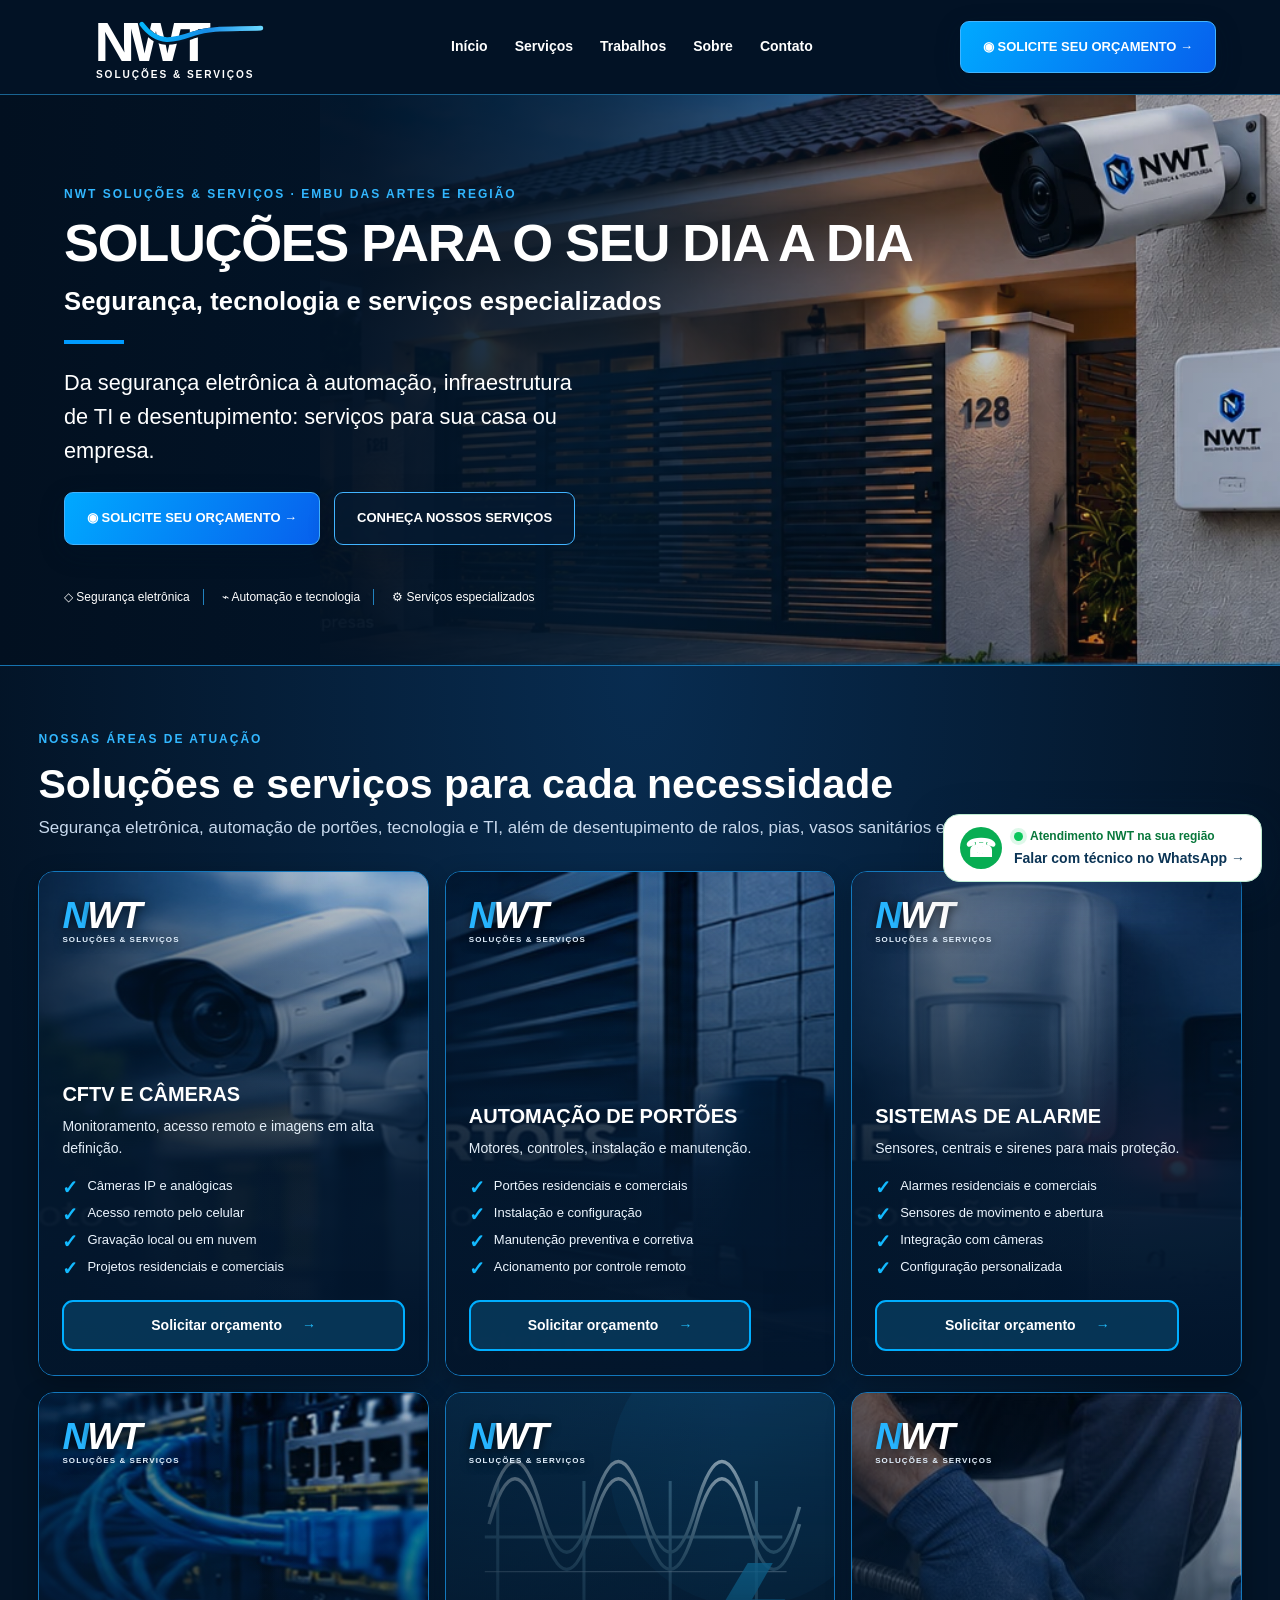
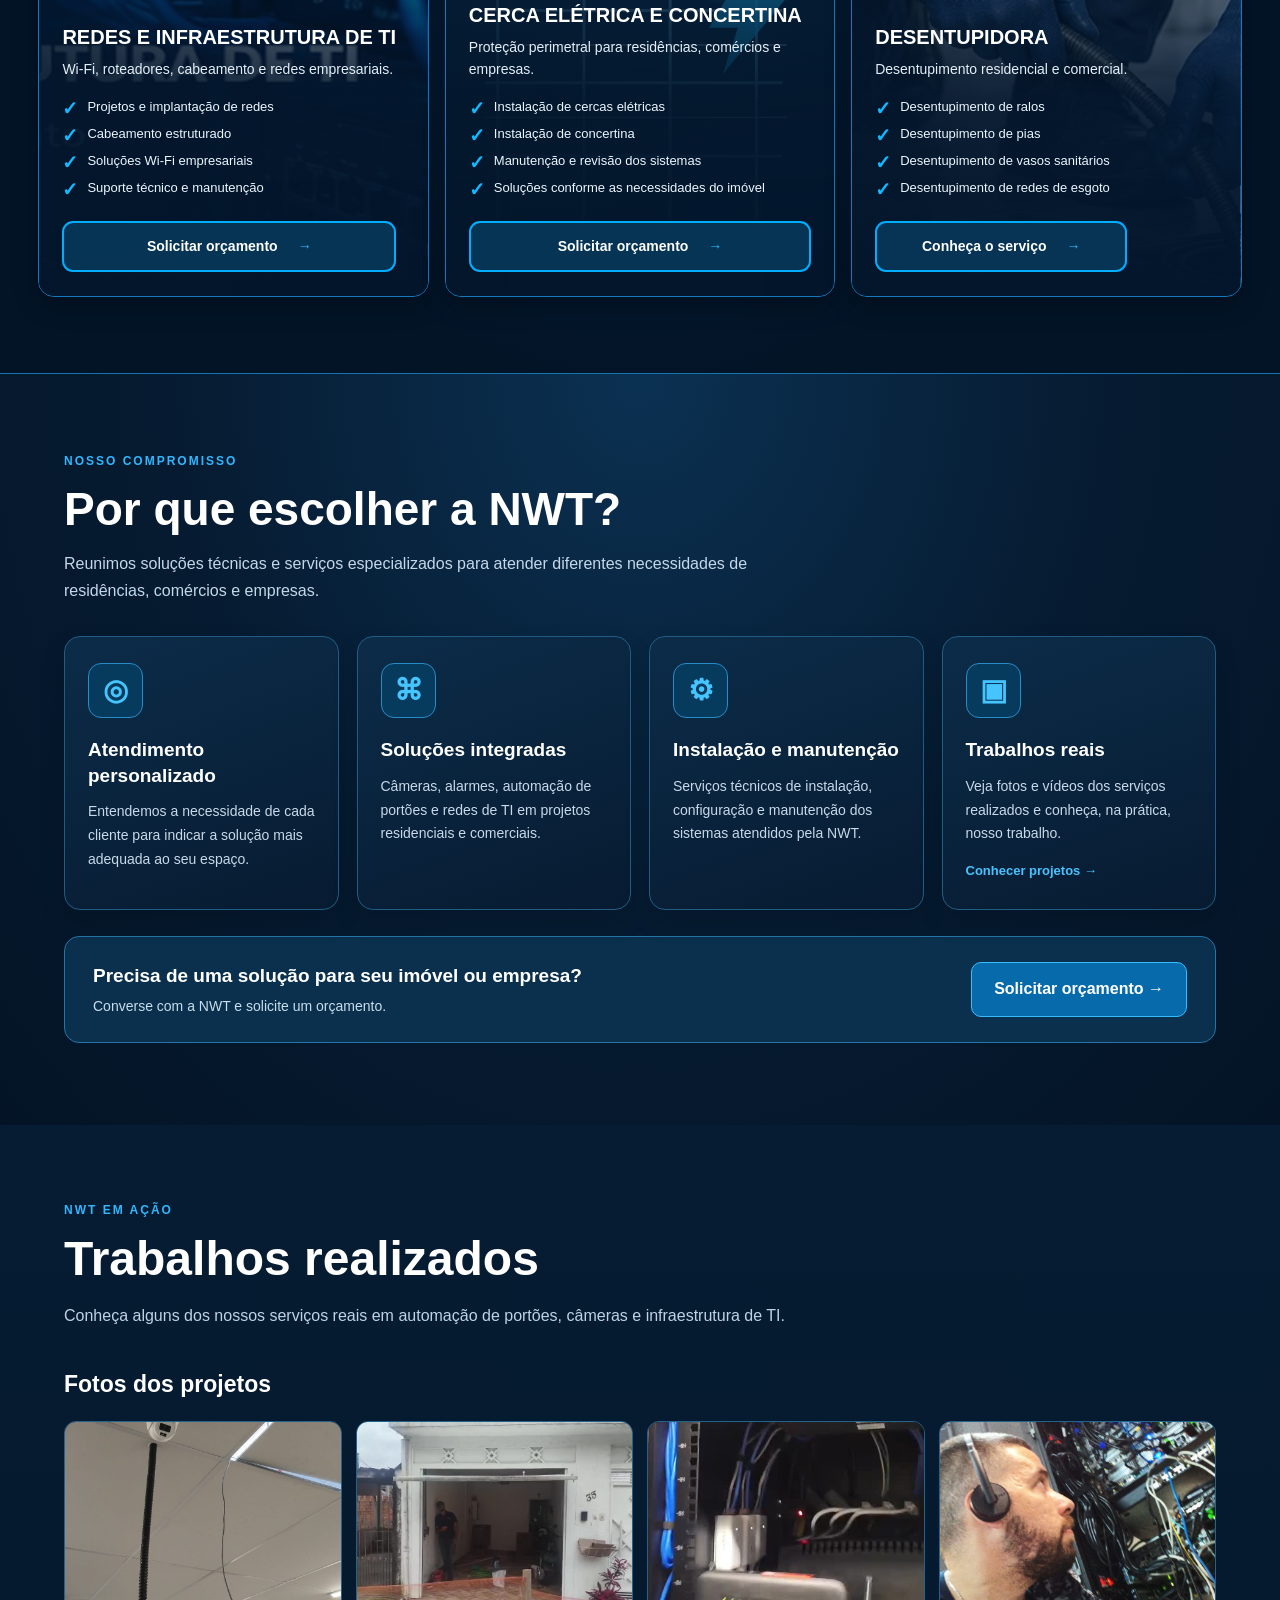
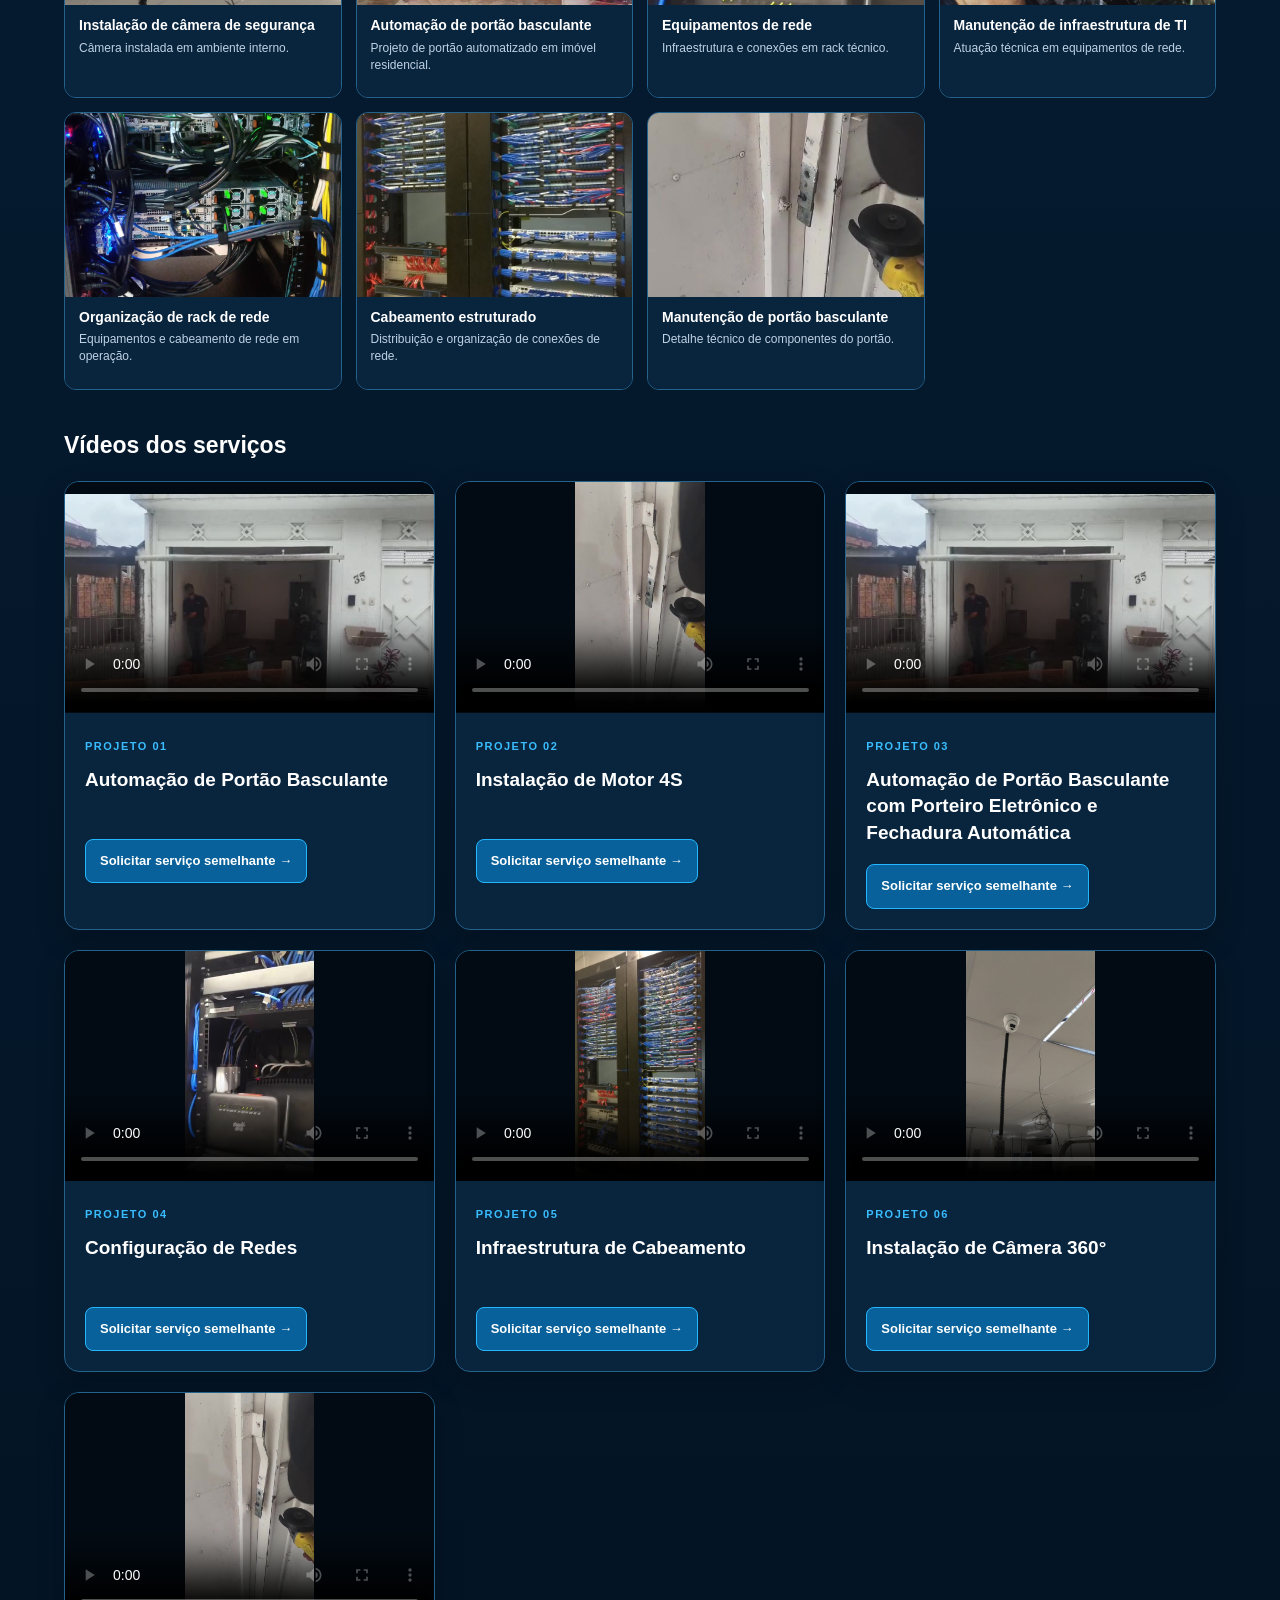
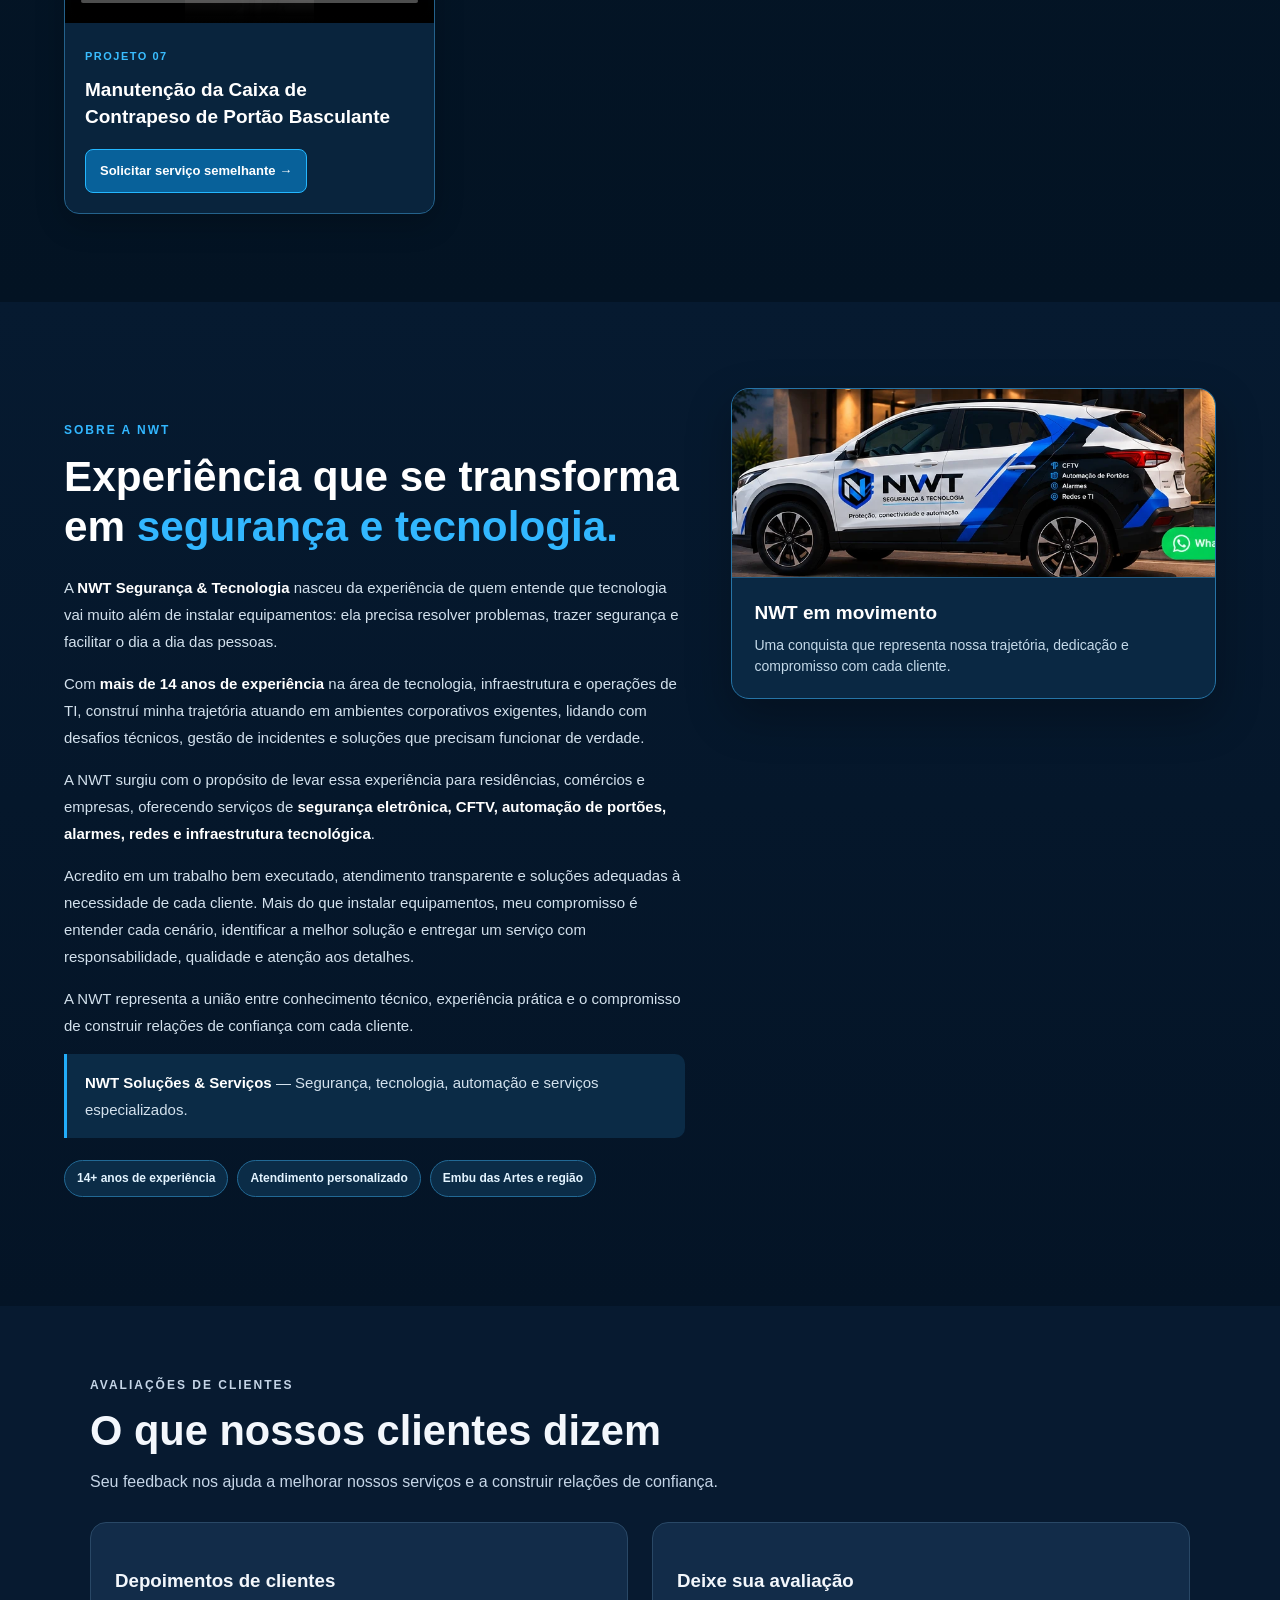
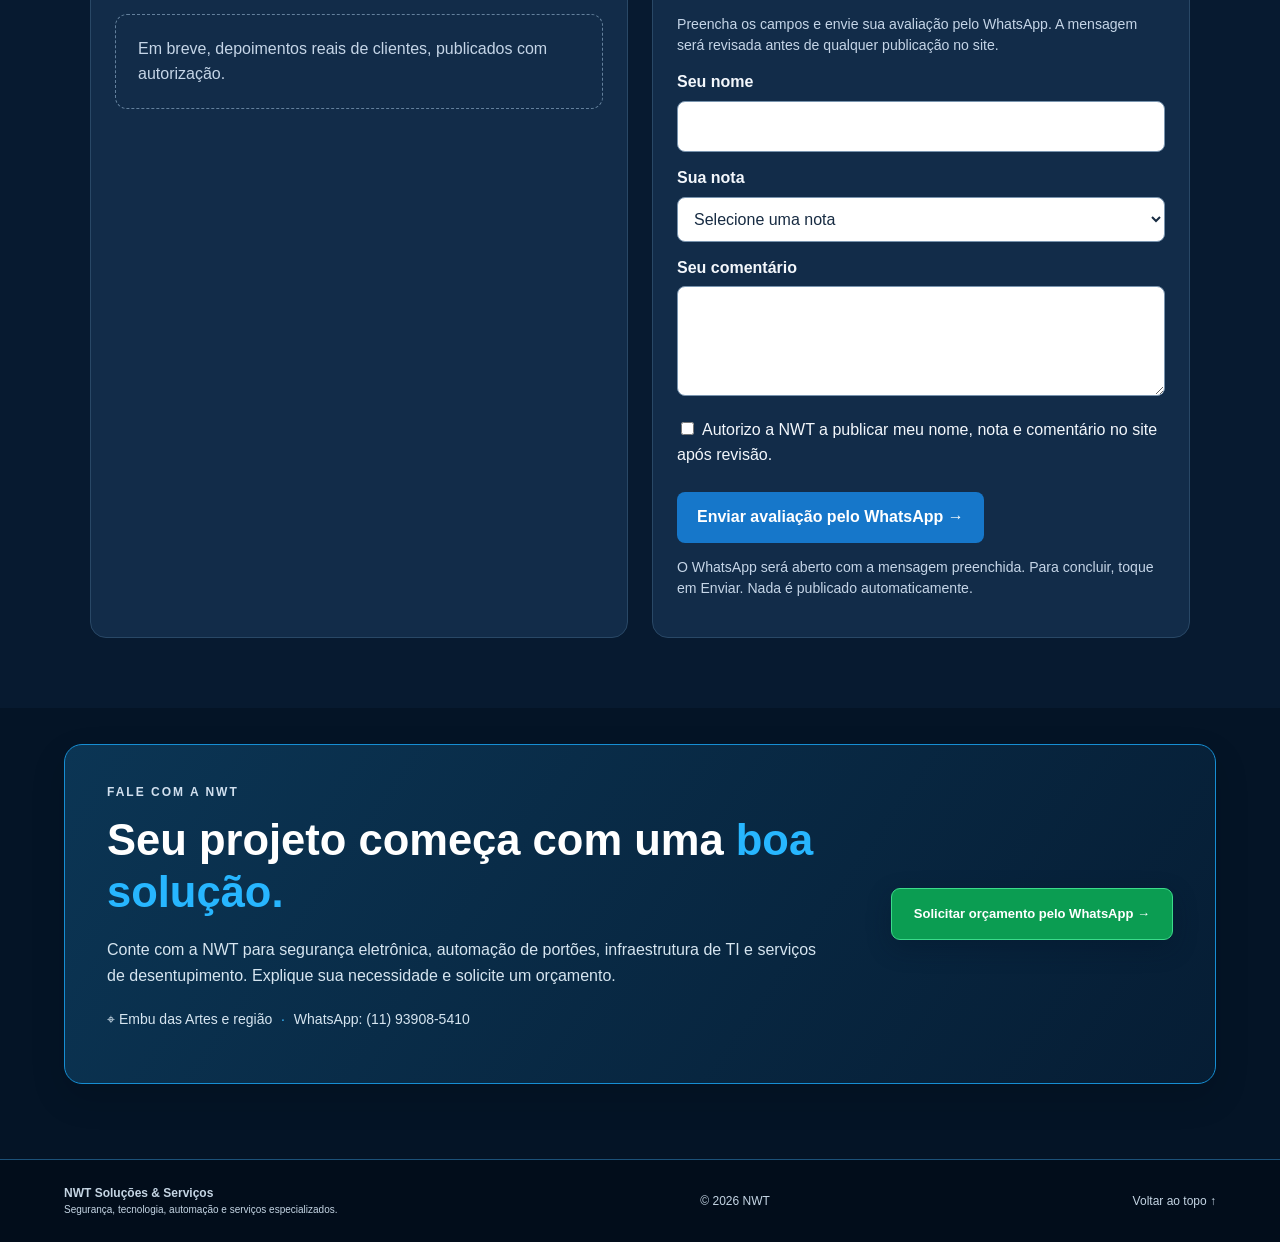
==== commit 5668c7a3: "Atualiza telefone e WhatsApp NWT para (11) 93908-5410" ====
--- a/index.html
+++ b/index.html
@@ -16,8 +16,8 @@
     });
   });
 </script>
-<meta charset="utf-8"><meta name="viewport" content="width=device-width,initial-scale=1"><meta name="theme-color" content="#031427"><meta name="description" content="NWT Soluções & Serviços em Embu das Artes e região: segurança eletrônica, automação de portões, redes e infraestrutura de TI e desentupidora. Solicite orçamento."><title>NWT Soluções & Serviços | Segurança, Automação, TI e Desentupidora em Embu das Artes</title><link rel="canonical" href="https://nwtseguranca.com.br/"><meta property="og:type" content="website"><meta property="og:locale" content="pt_BR"><meta property="og:title" content="NWT Soluções & Serviços | Segurança, tecnologia, automação e serviços especializados"><meta property="og:description" content="Segurança eletrônica, automação de portões, redes de TI e serviços de desentupimento em Embu das Artes e região."><meta property="og:url" content="https://nwtseguranca.com.br/"><meta property="og:image" content="https://nwtseguranca.com.br/assets/Logo-NWT-Oficial.png"><meta name="twitter:card" content="summary"><script type="application/ld+json">{"@context":"https://schema.org","@type":"LocalBusiness","name":"NWT Segurança & Tecnologia","url":"https://nwtseguranca.com.br/","description":"Serviços de segurança eletrônica, câmeras CFTV, alarmes, cerca elétrica, concertina, automação de portões e infraestrutura de TI.","telephone":"+55 11 95856-8951","areaServed":{"@type":"Place","name":"Embu das Artes e região, São Paulo, Brasil"},"hasOfferCatalog":{"@type":"OfferCatalog","name":"NWT Soluções & Serviços","itemListElement":[{"@type":"OfferCatalog","name":"Câmeras CFTV"},{"@type":"OfferCatalog","name":"Alarmes"},{"@type":"OfferCatalog","name":"Automação de portões"},{"@type":"OfferCatalog","name":"Redes e infraestrutura de TI"},{"@type":"OfferCatalog","name":"Cerca elétrica e concertina"},{"@type":"OfferCatalog","name":"Desentupidora: ralos, pias, vasos sanitários e redes de esgoto"}]}}</script><link rel="icon" href="assets/Logo-NWT-Oficial.png" type="image/png"><link rel="stylesheet" href="styles.css?v=20261029-mobilefix2"><script src="script.js" defer></script></head><body><header class="header"><div class="wrap nav"><a href="#inicio" class="brand"><span class="brand-logo-lockup"><img src="assets/nwt-solucoes-servicos.svg?v=20261029" alt="NWT Soluções e Serviços" width="240" height="97"></span></a><button class="menu" aria-expanded="false" aria-label="Abrir menu">☰</button><nav id="links"><a href="#inicio">Início</a><a href="#servicos">Serviços</a><a href="#trabalhos">Trabalhos</a><a href="#sobre">Sobre</a><a href="#contato">Contato</a></nav><a class="btn navbtn" data-whatsapp href="#contato">◉ SOLICITE SEU ORÇAMENTO →</a></div></header><main><section class="hero" id="inicio"><img class="house" src="assets/casa-seguranca.webp" alt="Residência com portão automatizado e câmeras de segurança"><div class="shade"></div><div class="wrap hero-content"><p class="eyebrow">NWT SOLUÇÕES &amp; SERVIÇOS · EMBU DAS ARTES E REGIÃO</p><h1>SOLUÇÕES PARA O SEU DIA A DIA <span>Segurança, tecnologia e serviços especializados</span></h1><div class="rule"></div><p class="lead">Da segurança eletrônica à automação, infraestrutura de TI e desentupimento: serviços para sua casa ou empresa.</p><div class="actions"><a class="btn" data-whatsapp href="#contato">◉ SOLICITE SEU ORÇAMENTO →</a><a class="btn outline" href="#servicos">CONHEÇA NOSSOS SERVIÇOS</a></div><div class="features"><span>◇ Segurança eletrônica</span><span>⌁ Automação e tecnologia</span><span>⚙ Serviços especializados</span></div></div></section><section class="services" id="servicos"><div class="wrap"><p class="eyebrow">NOSSAS ÁREAS DE ATUAÇÃO</p><h2>Soluções e serviços para cada necessidade</h2><p class="services-subtitle">Segurança eletrônica, automação de portões, tecnologia e TI, além de desentupimento de ralos, pias, vasos sanitários e redes de esgoto.</p><div class="cards"><article class="service-card photo-card" style="--service-photo:url('assets/cftv.jpg')"><div class="service-brand"><strong>NWT</strong><small>SOLUÇÕES &amp; SERVIÇOS</small></div><div class="service-details"><h3>CFTV E CÂMERAS</h3><p>Monitoramento, acesso remoto e imagens em alta definição.</p><ul><li>Câmeras IP e analógicas</li><li>Acesso remoto pelo celular</li><li>Gravação local ou em nuvem</li><li>Projetos residenciais e comerciais</li></ul><a href="https://wa.me/5511958568951?text=Ol%C3%A1!%20Gostaria%20de%20solicitar%20um%20or%C3%A7amento%20de%20CFTV%20E%20C%C3%82MERAS." target="_blank" rel="noopener noreferrer">Solicitar orçamento <span aria-hidden="true">→</span></a></div></article><article class="service-card photo-card" style="--service-photo:url('assets/portoes.jpg')"><div class="service-brand"><strong>NWT</strong><small>SOLUÇÕES &amp; SERVIÇOS</small></div><div class="service-details"><h3>AUTOMAÇÃO DE PORTÕES</h3><p>Motores, controles, instalação e manutenção.</p><ul><li>Portões residenciais e comerciais</li><li>Instalação e configuração</li><li>Manutenção preventiva e corretiva</li><li>Acionamento por controle remoto</li></ul><a href="https://wa.me/5511958568951?text=Ol%C3%A1!%20Gostaria%20de%20solicitar%20um%20or%C3%A7amento%20de%20AUTOMA%C3%87%C3%83O%20DE%20PORT%C3%95ES." target="_blank" rel="noopener noreferrer">Solicitar orçamento <span aria-hidden="true">→</span></a></div></article><article class="service-card photo-card" style="--service-photo:url('assets/alarmes.jpg')"><div class="service-brand"><strong>NWT</strong><small>SOLUÇÕES &amp; SERVIÇOS</small></div><div class="service-details"><h3>SISTEMAS DE ALARME</h3><p>Sensores, centrais e sirenes para mais proteção.</p><ul><li>Alarmes residenciais e comerciais</li><li>Sensores de movimento e abertura</li><li>Integração com câmeras</li><li>Configuração personalizada</li></ul><a href="https://wa.me/5511958568951?text=Ol%C3%A1!%20Gostaria%20de%20solicitar%20um%20or%C3%A7amento%20de%20SISTEMAS%20DE%20ALARME." target="_blank" rel="noopener noreferrer">Solicitar orçamento <span aria-hidden="true">→</span></a></div></article><article class="service-card photo-card" style="--service-photo:url('assets/redes.jpg')"><div class="service-brand"><strong>NWT</strong><small>SOLUÇÕES &amp; SERVIÇOS</small></div><div class="service-details"><h3>REDES E INFRAESTRUTURA DE TI</h3><p>Wi-Fi, roteadores, cabeamento e redes empresariais.</p><ul><li>Projetos e implantação de redes</li><li>Cabeamento estruturado</li><li>Soluções Wi-Fi empresariais</li><li>Suporte técnico e manutenção</li></ul><a href="https://wa.me/5511958568951?text=Ol%C3%A1!%20Gostaria%20de%20solicitar%20um%20or%C3%A7amento%20de%20REDES%20E%20INFRAESTRUTURA%20DE%20TI." target="_blank" rel="noopener noreferrer">Solicitar orçamento <span aria-hidden="true">→</span></a></div></article><article class="service-card photo-card" style="--service-photo:url('assets/cerca-eletrica-concertina.svg')"><div class="service-brand"><strong>NWT</strong><small>SOLUÇÕES &amp; SERVIÇOS</small></div><div class="service-details"><h3>CERCA ELÉTRICA E CONCERTINA</h3><p>Proteção perimetral para residências, comércios e empresas.</p><ul><li>Instalação de cercas elétricas</li><li>Instalação de concertina</li><li>Manutenção e revisão dos sistemas</li><li>Soluções conforme as necessidades do imóvel</li></ul><a href="https://wa.me/5511958568951?text=Ol%C3%A1%21%20Gostaria%20de%20solicitar%20um%20or%C3%A7amento%20de%20cerca%20el%C3%A9trica%20e%20concertina." target="_blank" rel="noopener noreferrer">Solicitar orçamento <span aria-hidden="true">→</span></a></div></article><article class="service-card photo-card" style="--service-photo:url('assets/desentupidora.jpg')"><div class="service-brand"><strong>NWT</strong><small>SOLUÇÕES &amp; SERVIÇOS</small></div><div class="service-details"><h3>DESENTUPIDORA</h3><p>Desentupimento residencial e comercial.</p><ul><li>Desentupimento de ralos</li><li>Desentupimento de pias</li><li>Desentupimento de vasos sanitários</li><li>Desentupimento de redes de esgoto</li></ul><a href="desentupidora/">Conheça o serviço <span aria-hidden="true">→</span></a></div></article></div></div></section><section class="why-nwt" id="diferenciais" aria-labelledby="why-title"><div class="wrap"><p class="eyebrow">NOSSO COMPROMISSO</p><h2 id="why-title">Por que escolher a NWT?</h2><p class="why-intro">Reunimos soluções técnicas e serviços especializados para atender diferentes necessidades de residências, comércios e empresas.</p><div class="why-grid"><article class="why-card"><span class="why-icon" aria-hidden="true">◎</span><h3>Atendimento personalizado</h3><p>Entendemos a necessidade de cada cliente para indicar a solução mais adequada ao seu espaço.</p></article><article class="why-card"><span class="why-icon" aria-hidden="true">⌘</span><h3>Soluções integradas</h3><p>Câmeras, alarmes, automação de portões e redes de TI em projetos residenciais e comerciais.</p></article><article class="why-card"><span class="why-icon" aria-hidden="true">⚙</span><h3>Instalação e manutenção</h3><p>Serviços técnicos de instalação, configuração e manutenção dos sistemas atendidos pela NWT.</p></article><article class="why-card"><span class="why-icon" aria-hidden="true">▣</span><h3>Trabalhos reais</h3><p>Veja fotos e vídeos dos serviços realizados e conheça, na prática, nosso trabalho.</p><a href="#trabalhos">Conhecer projetos →</a></article></div><div class="why-cta"><div><strong>Precisa de uma solução para seu imóvel ou empresa?</strong><span>Converse com a NWT e solicite um orçamento.</span></div><a href="https://wa.me/5511958568951?text=Ol%C3%A1%21%20Gostaria%20de%20solicitar%20um%20or%C3%A7amento." target="_blank" rel="noopener noreferrer">Solicitar orçamento →</a></div></div></section><section class="portfolio" id="trabalhos"><div class="wrap"><p class="eyebrow">NWT EM AÇÃO</p><h2>Trabalhos realizados</h2><p class="portfolio-intro">Conheça alguns dos nossos serviços reais em automação de portões, câmeras e infraestrutura de TI.</p><h3 class="portfolio-subheading">Fotos dos projetos</h3><div class="work-photos"><a class="work-photo" href="assets/NWT-Portfolio-Completo/projeto_01.jpg" target="_blank" rel="noopener noreferrer" aria-label="Ampliar: Instalação de câmera de segurança"><img src="assets/NWT-Portfolio-Completo/projeto_01.jpg" loading="lazy" alt="Instalação de câmera de segurança"><span class="work-photo-caption"><strong>Instalação de câmera de segurança</strong><small>Câmera instalada em ambiente interno.</small></span></a><a class="work-photo" href="assets/NWT-Portfolio-Completo/projeto_02.jpg" target="_blank" rel="noopener noreferrer" aria-label="Ampliar: Automação de portão basculante"><img src="assets/NWT-Portfolio-Completo/projeto_02.jpg" loading="lazy" alt="Automação de portão basculante"><span class="work-photo-caption"><strong>Automação de portão basculante</strong><small>Projeto de portão automatizado em imóvel residencial.</small></span></a><a class="work-photo" href="assets/NWT-Portfolio-Completo/projeto_05.jpg" target="_blank" rel="noopener noreferrer" aria-label="Ampliar: Equipamentos de rede"><img src="assets/NWT-Portfolio-Completo/projeto_05.jpg" loading="lazy" alt="Equipamentos de rede"><span class="work-photo-caption"><strong>Equipamentos de rede</strong><small>Infraestrutura e conexões em rack técnico.</small></span></a><a class="work-photo" href="assets/NWT-Portfolio-Completo/projeto_09.jpg" target="_blank" rel="noopener noreferrer" aria-label="Ampliar: Manutenção de infraestrutura de TI"><img src="assets/NWT-Portfolio-Completo/projeto_09.jpg" loading="lazy" alt="Manutenção de infraestrutura de TI"><span class="work-photo-caption"><strong>Manutenção de infraestrutura de TI</strong><small>Atuação técnica em equipamentos de rede.</small></span></a><a class="work-photo" href="assets/NWT-Portfolio-Completo/projeto_10.jpg" target="_blank" rel="noopener noreferrer" aria-label="Ampliar: Organização de rack de rede"><img src="assets/NWT-Portfolio-Completo/projeto_10.jpg" loading="lazy" alt="Organização de rack de rede"><span class="work-photo-caption"><strong>Organização de rack de rede</strong><small>Equipamentos e cabeamento de rede em operação.</small></span></a><a class="work-photo" href="assets/NWT-Portfolio-Completo/projeto_12.jpg" target="_blank" rel="noopener noreferrer" aria-label="Ampliar: Cabeamento estruturado"><img src="assets/NWT-Portfolio-Completo/projeto_12.jpg" loading="lazy" alt="Cabeamento estruturado"><span class="work-photo-caption"><strong>Cabeamento estruturado</strong><small>Distribuição e organização de conexões de rede.</small></span></a><a class="work-photo" href="assets/NWT-Portfolio-Completo/foto_adicional.jpg" target="_blank" rel="noopener noreferrer" aria-label="Ampliar: Manutenção de portão basculante"><img src="assets/NWT-Portfolio-Completo/foto_adicional.jpg" loading="lazy" alt="Manutenção de portão basculante"><span class="work-photo-caption"><strong>Manutenção de portão basculante</strong><small>Detalhe técnico de componentes do portão.</small></span></a></div><h3 class="portfolio-subheading">Vídeos dos serviços</h3><div class="work-grid"><article class="work-card"><video controls preload="metadata" playsinline poster="assets/NWT-Portfolio-Completo/projeto_02.jpg" data-video-cover="true" aria-label="Automação de Portão Basculante"><source src="assets/NWT-Portfolio-Completo/video_01.mp4" type="video/mp4">Seu navegador não suporta vídeos.</video><div class="work-info"><span>PROJETO 01</span><h3>Automação de Portão Basculante</h3><a target="_blank" rel="noopener noreferrer" href="https://wa.me/5511958568951?text=Ol%C3%A1!%20Gostaria%20de%20solicitar%20um%20or%C3%A7amento%20para%20Automa%C3%A7%C3%A3o%20de%20Port%C3%A3o%20Basculante.">Solicitar serviço semelhante →</a></div></article><article class="work-card"><video controls preload="metadata" playsinline poster="assets/NWT-Portfolio-Completo/foto_adicional.jpg" data-video-cover="true" aria-label="Instalação de Motor 4S"><source src="assets/NWT-Portfolio-Completo/video_02.mp4" type="video/mp4">Seu navegador não suporta vídeos.</video><div class="work-info"><span>PROJETO 02</span><h3>Instalação de Motor 4S</h3><a target="_blank" rel="noopener noreferrer" href="https://wa.me/5511958568951?text=Ol%C3%A1!%20Gostaria%20de%20solicitar%20um%20or%C3%A7amento%20para%20Instala%C3%A7%C3%A3o%20de%20Motor%204S.">Solicitar serviço semelhante →</a></div></article><article class="work-card"><video controls preload="metadata" playsinline poster="assets/NWT-Portfolio-Completo/projeto_02.jpg" data-video-cover="true" aria-label="Automação de Portão Basculante com Porteiro Eletrônico e Fechadura Automática"><source src="assets/NWT-Portfolio-Completo/video_03.mp4" type="video/mp4">Seu navegador não suporta vídeos.</video><div class="work-info"><span>PROJETO 03</span><h3>Automação de Portão Basculante com Porteiro Eletrônico e Fechadura Automática</h3><a target="_blank" rel="noopener noreferrer" href="https://wa.me/5511958568951?text=Ol%C3%A1!%20Gostaria%20de%20solicitar%20um%20or%C3%A7amento%20para%20Automa%C3%A7%C3%A3o%20de%20Port%C3%A3o%20Basculante%20com%20Porteiro%20Eletr%C3%B4nico%20e%20Fechadura%20Autom%C3%A1tica.">Solicitar serviço semelhante →</a></div></article><article class="work-card"><video controls preload="metadata" playsinline poster="assets/NWT-Portfolio-Completo/projeto_05.jpg" data-video-cover="true" aria-label="Configuração de Redes"><source src="assets/NWT-Portfolio-Completo/video_04.mp4" type="video/mp4">Seu navegador não suporta vídeos.</video><div class="work-info"><span>PROJETO 04</span><h3>Configuração de Redes</h3><a target="_blank" rel="noopener noreferrer" href="https://wa.me/5511958568951?text=Ol%C3%A1!%20Gostaria%20de%20solicitar%20um%20or%C3%A7amento%20para%20Configura%C3%A7%C3%A3o%20de%20Redes.">Solicitar serviço semelhante →</a></div></article><article class="work-card"><video controls preload="metadata" playsinline poster="assets/NWT-Portfolio-Completo/projeto_12.jpg" data-video-cover="true" aria-label="Infraestrutura de Cabeamento"><source src="assets/NWT-Portfolio-Completo/video_05.mp4" type="video/mp4">Seu navegador não suporta vídeos.</video><div class="work-info"><span>PROJETO 05</span><h3>Infraestrutura de Cabeamento</h3><a target="_blank" rel="noopener noreferrer" href="https://wa.me/5511958568951?text=Ol%C3%A1!%20Gostaria%20de%20solicitar%20um%20or%C3%A7amento%20para%20Infraestrutura%20de%20Cabeamento.">Solicitar serviço semelhante →</a></div></article><article class="work-card"><video controls preload="metadata" playsinline poster="assets/NWT-Portfolio-Completo/projeto_01.jpg" data-video-cover="true" aria-label="Instalação de Câmera 360°"><source src="assets/NWT-Portfolio-Completo/video_06.mp4" type="video/mp4">Seu navegador não suporta vídeos.</video><div class="work-info"><span>PROJETO 06</span><h3>Instalação de Câmera 360°</h3><a target="_blank" rel="noopener noreferrer" href="https://wa.me/5511958568951?text=Ol%C3%A1!%20Gostaria%20de%20solicitar%20um%20or%C3%A7amento%20para%20Instala%C3%A7%C3%A3o%20de%20C%C3%A2mera%20360%C2%B0.">Solicitar serviço semelhante →</a></div></article><article class="work-card"><video controls preload="metadata" playsinline poster="assets/NWT-Portfolio-Completo/foto_adicional.jpg" data-video-cover="true" aria-label="Manutenção da Caixa de Contrapeso de Portão Basculante"><source src="assets/NWT-Portfolio-Completo/video_07.mp4" type="video/mp4">Seu navegador não suporta vídeos.</video><div class="work-info"><span>PROJETO 07</span><h3>Manutenção da Caixa de Contrapeso de Portão Basculante</h3><a target="_blank" rel="noopener noreferrer" href="https://wa.me/5511958568951?text=Ol%C3%A1!%20Gostaria%20de%20solicitar%20um%20or%C3%A7amento%20para%20Manuten%C3%A7%C3%A3o%20da%20Caixa%20de%20Contrapeso%20de%20Port%C3%A3o%20Basculante.">Solicitar serviço semelhante →</a></div></article></div></div></section><section class="about about-story" id="sobre"><div class="wrap aboutgrid"><div class="about-copy"><p class="eyebrow">SOBRE A NWT</p><h2>Experiência que se transforma em <span>segurança e tecnologia.</span></h2><p>A <strong>NWT Segurança &amp; Tecnologia</strong> nasceu da experiência de quem entende que tecnologia vai muito além de instalar equipamentos: ela precisa resolver problemas, trazer segurança e facilitar o dia a dia das pessoas.</p><p>Com <strong>mais de 14 anos de experiência</strong> na área de tecnologia, infraestrutura e operações de TI, construí minha trajetória atuando em ambientes corporativos exigentes, lidando com desafios técnicos, gestão de incidentes e soluções que precisam funcionar de verdade.</p><p>A NWT surgiu com o propósito de levar essa experiência para residências, comércios e empresas, oferecendo serviços de <strong>segurança eletrônica, CFTV, automação de portões, alarmes, redes e infraestrutura tecnológica</strong>.</p><p>Acredito em um trabalho bem executado, atendimento transparente e soluções adequadas à necessidade de cada cliente. Mais do que instalar equipamentos, meu compromisso é entender cada cenário, identificar a melhor solução e entregar um serviço com responsabilidade, qualidade e atenção aos detalhes.</p><p>A NWT representa a união entre conhecimento técnico, experiência prática e o compromisso de construir relações de confiança com cada cliente.</p><p class="about-signature"><strong>NWT Soluções &amp; Serviços</strong> — Segurança, tecnologia, automação e serviços especializados.</p><div class="about-highlights"><span>14+ anos de experiência</span><span>Atendimento personalizado</span><span>Embu das Artes e região</span></div></div><figure class="about-vehicle"><img src="assets/fastback-nwt.webp" alt="Veículo da NWT Segurança e Tecnologia, marco da trajetória da empresa" loading="lazy"><figcaption><strong>NWT em movimento</strong><span>Uma conquista que representa nossa trajetória, dedicação e compromisso com cada cliente.</span></figcaption></figure></div></section><section id="avaliacoes" class="nwt-reviews"><style>
+<meta charset="utf-8"><meta name="viewport" content="width=device-width,initial-scale=1"><meta name="theme-color" content="#031427"><meta name="description" content="NWT Soluções & Serviços em Embu das Artes e região: segurança eletrônica, automação de portões, redes e infraestrutura de TI e desentupidora. Solicite orçamento."><title>NWT Soluções & Serviços | Segurança, Automação, TI e Desentupidora em Embu das Artes</title><link rel="canonical" href="https://nwtseguranca.com.br/"><meta property="og:type" content="website"><meta property="og:locale" content="pt_BR"><meta property="og:title" content="NWT Soluções & Serviços | Segurança, tecnologia, automação e serviços especializados"><meta property="og:description" content="Segurança eletrônica, automação de portões, redes de TI e serviços de desentupimento em Embu das Artes e região."><meta property="og:url" content="https://nwtseguranca.com.br/"><meta property="og:image" content="https://nwtseguranca.com.br/assets/Logo-NWT-Oficial.png"><meta name="twitter:card" content="summary"><script type="application/ld+json">{"@context":"https://schema.org","@type":"LocalBusiness","name":"NWT Segurança & Tecnologia","url":"https://nwtseguranca.com.br/","description":"Serviços de segurança eletrônica, câmeras CFTV, alarmes, cerca elétrica, concertina, automação de portões e infraestrutura de TI.","telephone":"+55 11 93908-5410","areaServed":{"@type":"Place","name":"Embu das Artes e região, São Paulo, Brasil"},"hasOfferCatalog":{"@type":"OfferCatalog","name":"NWT Soluções & Serviços","itemListElement":[{"@type":"OfferCatalog","name":"Câmeras CFTV"},{"@type":"OfferCatalog","name":"Alarmes"},{"@type":"OfferCatalog","name":"Automação de portões"},{"@type":"OfferCatalog","name":"Redes e infraestrutura de TI"},{"@type":"OfferCatalog","name":"Cerca elétrica e concertina"},{"@type":"OfferCatalog","name":"Desentupidora: ralos, pias, vasos sanitários e redes de esgoto"}]}}</script><link rel="icon" href="assets/Logo-NWT-Oficial.png" type="image/png"><link rel="stylesheet" href="styles.css?v=20261029-mobilefix2"><script src="script.js" defer></script></head><body><header class="header"><div class="wrap nav"><a href="#inicio" class="brand"><span class="brand-logo-lockup"><img src="assets/nwt-solucoes-servicos.svg?v=20261029" alt="NWT Soluções e Serviços" width="240" height="97"></span></a><button class="menu" aria-expanded="false" aria-label="Abrir menu">☰</button><nav id="links"><a href="#inicio">Início</a><a href="#servicos">Serviços</a><a href="#trabalhos">Trabalhos</a><a href="#sobre">Sobre</a><a href="#contato">Contato</a></nav><a class="btn navbtn" data-whatsapp href="#contato">◉ SOLICITE SEU ORÇAMENTO →</a></div></header><main><section class="hero" id="inicio"><img class="house" src="assets/casa-seguranca.webp" alt="Residência com portão automatizado e câmeras de segurança"><div class="shade"></div><div class="wrap hero-content"><p class="eyebrow">NWT SOLUÇÕES &amp; SERVIÇOS · EMBU DAS ARTES E REGIÃO</p><h1>SOLUÇÕES PARA O SEU DIA A DIA <span>Segurança, tecnologia e serviços especializados</span></h1><div class="rule"></div><p class="lead">Da segurança eletrônica à automação, infraestrutura de TI e desentupimento: serviços para sua casa ou empresa.</p><div class="actions"><a class="btn" data-whatsapp href="#contato">◉ SOLICITE SEU ORÇAMENTO →</a><a class="btn outline" href="#servicos">CONHEÇA NOSSOS SERVIÇOS</a></div><div class="features"><span>◇ Segurança eletrônica</span><span>⌁ Automação e tecnologia</span><span>⚙ Serviços especializados</span></div></div></section><section class="services" id="servicos"><div class="wrap"><p class="eyebrow">NOSSAS ÁREAS DE ATUAÇÃO</p><h2>Soluções e serviços para cada necessidade</h2><p class="services-subtitle">Segurança eletrônica, automação de portões, tecnologia e TI, além de desentupimento de ralos, pias, vasos sanitários e redes de esgoto.</p><div class="cards"><article class="service-card photo-card" style="--service-photo:url('assets/cftv.jpg')"><div class="service-brand"><strong>NWT</strong><small>SOLUÇÕES &amp; SERVIÇOS</small></div><div class="service-details"><h3>CFTV E CÂMERAS</h3><p>Monitoramento, acesso remoto e imagens em alta definição.</p><ul><li>Câmeras IP e analógicas</li><li>Acesso remoto pelo celular</li><li>Gravação local ou em nuvem</li><li>Projetos residenciais e comerciais</li></ul><a href="https://wa.me/5511939085410?text=Ol%C3%A1!%20Gostaria%20de%20solicitar%20um%20or%C3%A7amento%20de%20CFTV%20E%20C%C3%82MERAS." target="_blank" rel="noopener noreferrer">Solicitar orçamento <span aria-hidden="true">→</span></a></div></article><article class="service-card photo-card" style="--service-photo:url('assets/portoes.jpg')"><div class="service-brand"><strong>NWT</strong><small>SOLUÇÕES &amp; SERVIÇOS</small></div><div class="service-details"><h3>AUTOMAÇÃO DE PORTÕES</h3><p>Motores, controles, instalação e manutenção.</p><ul><li>Portões residenciais e comerciais</li><li>Instalação e configuração</li><li>Manutenção preventiva e corretiva</li><li>Acionamento por controle remoto</li></ul><a href="https://wa.me/5511939085410?text=Ol%C3%A1!%20Gostaria%20de%20solicitar%20um%20or%C3%A7amento%20de%20AUTOMA%C3%87%C3%83O%20DE%20PORT%C3%95ES." target="_blank" rel="noopener noreferrer">Solicitar orçamento <span aria-hidden="true">→</span></a></div></article><article class="service-card photo-card" style="--service-photo:url('assets/alarmes.jpg')"><div class="service-brand"><strong>NWT</strong><small>SOLUÇÕES &amp; SERVIÇOS</small></div><div class="service-details"><h3>SISTEMAS DE ALARME</h3><p>Sensores, centrais e sirenes para mais proteção.</p><ul><li>Alarmes residenciais e comerciais</li><li>Sensores de movimento e abertura</li><li>Integração com câmeras</li><li>Configuração personalizada</li></ul><a href="https://wa.me/5511939085410?text=Ol%C3%A1!%20Gostaria%20de%20solicitar%20um%20or%C3%A7amento%20de%20SISTEMAS%20DE%20ALARME." target="_blank" rel="noopener noreferrer">Solicitar orçamento <span aria-hidden="true">→</span></a></div></article><article class="service-card photo-card" style="--service-photo:url('assets/redes.jpg')"><div class="service-brand"><strong>NWT</strong><small>SOLUÇÕES &amp; SERVIÇOS</small></div><div class="service-details"><h3>REDES E INFRAESTRUTURA DE TI</h3><p>Wi-Fi, roteadores, cabeamento e redes empresariais.</p><ul><li>Projetos e implantação de redes</li><li>Cabeamento estruturado</li><li>Soluções Wi-Fi empresariais</li><li>Suporte técnico e manutenção</li></ul><a href="https://wa.me/5511939085410?text=Ol%C3%A1!%20Gostaria%20de%20solicitar%20um%20or%C3%A7amento%20de%20REDES%20E%20INFRAESTRUTURA%20DE%20TI." target="_blank" rel="noopener noreferrer">Solicitar orçamento <span aria-hidden="true">→</span></a></div></article><article class="service-card photo-card" style="--service-photo:url('assets/cerca-eletrica-concertina.svg')"><div class="service-brand"><strong>NWT</strong><small>SOLUÇÕES &amp; SERVIÇOS</small></div><div class="service-details"><h3>CERCA ELÉTRICA E CONCERTINA</h3><p>Proteção perimetral para residências, comércios e empresas.</p><ul><li>Instalação de cercas elétricas</li><li>Instalação de concertina</li><li>Manutenção e revisão dos sistemas</li><li>Soluções conforme as necessidades do imóvel</li></ul><a href="https://wa.me/5511939085410?text=Ol%C3%A1%21%20Gostaria%20de%20solicitar%20um%20or%C3%A7amento%20de%20cerca%20el%C3%A9trica%20e%20concertina." target="_blank" rel="noopener noreferrer">Solicitar orçamento <span aria-hidden="true">→</span></a></div></article><article class="service-card photo-card" style="--service-photo:url('assets/desentupidora.jpg')"><div class="service-brand"><strong>NWT</strong><small>SOLUÇÕES &amp; SERVIÇOS</small></div><div class="service-details"><h3>DESENTUPIDORA</h3><p>Desentupimento residencial e comercial.</p><ul><li>Desentupimento de ralos</li><li>Desentupimento de pias</li><li>Desentupimento de vasos sanitários</li><li>Desentupimento de redes de esgoto</li></ul><a href="desentupidora/">Conheça o serviço <span aria-hidden="true">→</span></a></div></article></div></div></section><section class="why-nwt" id="diferenciais" aria-labelledby="why-title"><div class="wrap"><p class="eyebrow">NOSSO COMPROMISSO</p><h2 id="why-title">Por que escolher a NWT?</h2><p class="why-intro">Reunimos soluções técnicas e serviços especializados para atender diferentes necessidades de residências, comércios e empresas.</p><div class="why-grid"><article class="why-card"><span class="why-icon" aria-hidden="true">◎</span><h3>Atendimento personalizado</h3><p>Entendemos a necessidade de cada cliente para indicar a solução mais adequada ao seu espaço.</p></article><article class="why-card"><span class="why-icon" aria-hidden="true">⌘</span><h3>Soluções integradas</h3><p>Câmeras, alarmes, automação de portões e redes de TI em projetos residenciais e comerciais.</p></article><article class="why-card"><span class="why-icon" aria-hidden="true">⚙</span><h3>Instalação e manutenção</h3><p>Serviços técnicos de instalação, configuração e manutenção dos sistemas atendidos pela NWT.</p></article><article class="why-card"><span class="why-icon" aria-hidden="true">▣</span><h3>Trabalhos reais</h3><p>Veja fotos e vídeos dos serviços realizados e conheça, na prática, nosso trabalho.</p><a href="#trabalhos">Conhecer projetos →</a></article></div><div class="why-cta"><div><strong>Precisa de uma solução para seu imóvel ou empresa?</strong><span>Converse com a NWT e solicite um orçamento.</span></div><a href="https://wa.me/5511939085410?text=Ol%C3%A1%21%20Gostaria%20de%20solicitar%20um%20or%C3%A7amento." target="_blank" rel="noopener noreferrer">Solicitar orçamento →</a></div></div></section><section class="portfolio" id="trabalhos"><div class="wrap"><p class="eyebrow">NWT EM AÇÃO</p><h2>Trabalhos realizados</h2><p class="portfolio-intro">Conheça alguns dos nossos serviços reais em automação de portões, câmeras e infraestrutura de TI.</p><h3 class="portfolio-subheading">Fotos dos projetos</h3><div class="work-photos"><a class="work-photo" href="assets/NWT-Portfolio-Completo/projeto_01.jpg" target="_blank" rel="noopener noreferrer" aria-label="Ampliar: Instalação de câmera de segurança"><img src="assets/NWT-Portfolio-Completo/projeto_01.jpg" loading="lazy" alt="Instalação de câmera de segurança"><span class="work-photo-caption"><strong>Instalação de câmera de segurança</strong><small>Câmera instalada em ambiente interno.</small></span></a><a class="work-photo" href="assets/NWT-Portfolio-Completo/projeto_02.jpg" target="_blank" rel="noopener noreferrer" aria-label="Ampliar: Automação de portão basculante"><img src="assets/NWT-Portfolio-Completo/projeto_02.jpg" loading="lazy" alt="Automação de portão basculante"><span class="work-photo-caption"><strong>Automação de portão basculante</strong><small>Projeto de portão automatizado em imóvel residencial.</small></span></a><a class="work-photo" href="assets/NWT-Portfolio-Completo/projeto_05.jpg" target="_blank" rel="noopener noreferrer" aria-label="Ampliar: Equipamentos de rede"><img src="assets/NWT-Portfolio-Completo/projeto_05.jpg" loading="lazy" alt="Equipamentos de rede"><span class="work-photo-caption"><strong>Equipamentos de rede</strong><small>Infraestrutura e conexões em rack técnico.</small></span></a><a class="work-photo" href="assets/NWT-Portfolio-Completo/projeto_09.jpg" target="_blank" rel="noopener noreferrer" aria-label="Ampliar: Manutenção de infraestrutura de TI"><img src="assets/NWT-Portfolio-Completo/projeto_09.jpg" loading="lazy" alt="Manutenção de infraestrutura de TI"><span class="work-photo-caption"><strong>Manutenção de infraestrutura de TI</strong><small>Atuação técnica em equipamentos de rede.</small></span></a><a class="work-photo" href="assets/NWT-Portfolio-Completo/projeto_10.jpg" target="_blank" rel="noopener noreferrer" aria-label="Ampliar: Organização de rack de rede"><img src="assets/NWT-Portfolio-Completo/projeto_10.jpg" loading="lazy" alt="Organização de rack de rede"><span class="work-photo-caption"><strong>Organização de rack de rede</strong><small>Equipamentos e cabeamento de rede em operação.</small></span></a><a class="work-photo" href="assets/NWT-Portfolio-Completo/projeto_12.jpg" target="_blank" rel="noopener noreferrer" aria-label="Ampliar: Cabeamento estruturado"><img src="assets/NWT-Portfolio-Completo/projeto_12.jpg" loading="lazy" alt="Cabeamento estruturado"><span class="work-photo-caption"><strong>Cabeamento estruturado</strong><small>Distribuição e organização de conexões de rede.</small></span></a><a class="work-photo" href="assets/NWT-Portfolio-Completo/foto_adicional.jpg" target="_blank" rel="noopener noreferrer" aria-label="Ampliar: Manutenção de portão basculante"><img src="assets/NWT-Portfolio-Completo/foto_adicional.jpg" loading="lazy" alt="Manutenção de portão basculante"><span class="work-photo-caption"><strong>Manutenção de portão basculante</strong><small>Detalhe técnico de componentes do portão.</small></span></a></div><h3 class="portfolio-subheading">Vídeos dos serviços</h3><div class="work-grid"><article class="work-card"><video controls preload="metadata" playsinline poster="assets/NWT-Portfolio-Completo/projeto_02.jpg" data-video-cover="true" aria-label="Automação de Portão Basculante"><source src="assets/NWT-Portfolio-Completo/video_01.mp4" type="video/mp4">Seu navegador não suporta vídeos.</video><div class="work-info"><span>PROJETO 01</span><h3>Automação de Portão Basculante</h3><a target="_blank" rel="noopener noreferrer" href="https://wa.me/5511939085410?text=Ol%C3%A1!%20Gostaria%20de%20solicitar%20um%20or%C3%A7amento%20para%20Automa%C3%A7%C3%A3o%20de%20Port%C3%A3o%20Basculante.">Solicitar serviço semelhante →</a></div></article><article class="work-card"><video controls preload="metadata" playsinline poster="assets/NWT-Portfolio-Completo/foto_adicional.jpg" data-video-cover="true" aria-label="Instalação de Motor 4S"><source src="assets/NWT-Portfolio-Completo/video_02.mp4" type="video/mp4">Seu navegador não suporta vídeos.</video><div class="work-info"><span>PROJETO 02</span><h3>Instalação de Motor 4S</h3><a target="_blank" rel="noopener noreferrer" href="https://wa.me/5511939085410?text=Ol%C3%A1!%20Gostaria%20de%20solicitar%20um%20or%C3%A7amento%20para%20Instala%C3%A7%C3%A3o%20de%20Motor%204S.">Solicitar serviço semelhante →</a></div></article><article class="work-card"><video controls preload="metadata" playsinline poster="assets/NWT-Portfolio-Completo/projeto_02.jpg" data-video-cover="true" aria-label="Automação de Portão Basculante com Porteiro Eletrônico e Fechadura Automática"><source src="assets/NWT-Portfolio-Completo/video_03.mp4" type="video/mp4">Seu navegador não suporta vídeos.</video><div class="work-info"><span>PROJETO 03</span><h3>Automação de Portão Basculante com Porteiro Eletrônico e Fechadura Automática</h3><a target="_blank" rel="noopener noreferrer" href="https://wa.me/5511939085410?text=Ol%C3%A1!%20Gostaria%20de%20solicitar%20um%20or%C3%A7amento%20para%20Automa%C3%A7%C3%A3o%20de%20Port%C3%A3o%20Basculante%20com%20Porteiro%20Eletr%C3%B4nico%20e%20Fechadura%20Autom%C3%A1tica.">Solicitar serviço semelhante →</a></div></article><article class="work-card"><video controls preload="metadata" playsinline poster="assets/NWT-Portfolio-Completo/projeto_05.jpg" data-video-cover="true" aria-label="Configuração de Redes"><source src="assets/NWT-Portfolio-Completo/video_04.mp4" type="video/mp4">Seu navegador não suporta vídeos.</video><div class="work-info"><span>PROJETO 04</span><h3>Configuração de Redes</h3><a target="_blank" rel="noopener noreferrer" href="https://wa.me/5511939085410?text=Ol%C3%A1!%20Gostaria%20de%20solicitar%20um%20or%C3%A7amento%20para%20Configura%C3%A7%C3%A3o%20de%20Redes.">Solicitar serviço semelhante →</a></div></article><article class="work-card"><video controls preload="metadata" playsinline poster="assets/NWT-Portfolio-Completo/projeto_12.jpg" data-video-cover="true" aria-label="Infraestrutura de Cabeamento"><source src="assets/NWT-Portfolio-Completo/video_05.mp4" type="video/mp4">Seu navegador não suporta vídeos.</video><div class="work-info"><span>PROJETO 05</span><h3>Infraestrutura de Cabeamento</h3><a target="_blank" rel="noopener noreferrer" href="https://wa.me/5511939085410?text=Ol%C3%A1!%20Gostaria%20de%20solicitar%20um%20or%C3%A7amento%20para%20Infraestrutura%20de%20Cabeamento.">Solicitar serviço semelhante →</a></div></article><article class="work-card"><video controls preload="metadata" playsinline poster="assets/NWT-Portfolio-Completo/projeto_01.jpg" data-video-cover="true" aria-label="Instalação de Câmera 360°"><source src="assets/NWT-Portfolio-Completo/video_06.mp4" type="video/mp4">Seu navegador não suporta vídeos.</video><div class="work-info"><span>PROJETO 06</span><h3>Instalação de Câmera 360°</h3><a target="_blank" rel="noopener noreferrer" href="https://wa.me/5511939085410?text=Ol%C3%A1!%20Gostaria%20de%20solicitar%20um%20or%C3%A7amento%20para%20Instala%C3%A7%C3%A3o%20de%20C%C3%A2mera%20360%C2%B0.">Solicitar serviço semelhante →</a></div></article><article class="work-card"><video controls preload="metadata" playsinline poster="assets/NWT-Portfolio-Completo/foto_adicional.jpg" data-video-cover="true" aria-label="Manutenção da Caixa de Contrapeso de Portão Basculante"><source src="assets/NWT-Portfolio-Completo/video_07.mp4" type="video/mp4">Seu navegador não suporta vídeos.</video><div class="work-info"><span>PROJETO 07</span><h3>Manutenção da Caixa de Contrapeso de Portão Basculante</h3><a target="_blank" rel="noopener noreferrer" href="https://wa.me/5511939085410?text=Ol%C3%A1!%20Gostaria%20de%20solicitar%20um%20or%C3%A7amento%20para%20Manuten%C3%A7%C3%A3o%20da%20Caixa%20de%20Contrapeso%20de%20Port%C3%A3o%20Basculante.">Solicitar serviço semelhante →</a></div></article></div></div></section><section class="about about-story" id="sobre"><div class="wrap aboutgrid"><div class="about-copy"><p class="eyebrow">SOBRE A NWT</p><h2>Experiência que se transforma em <span>segurança e tecnologia.</span></h2><p>A <strong>NWT Segurança &amp; Tecnologia</strong> nasceu da experiência de quem entende que tecnologia vai muito além de instalar equipamentos: ela precisa resolver problemas, trazer segurança e facilitar o dia a dia das pessoas.</p><p>Com <strong>mais de 14 anos de experiência</strong> na área de tecnologia, infraestrutura e operações de TI, construí minha trajetória atuando em ambientes corporativos exigentes, lidando com desafios técnicos, gestão de incidentes e soluções que precisam funcionar de verdade.</p><p>A NWT surgiu com o propósito de levar essa experiência para residências, comércios e empresas, oferecendo serviços de <strong>segurança eletrônica, CFTV, automação de portões, alarmes, redes e infraestrutura tecnológica</strong>.</p><p>Acredito em um trabalho bem executado, atendimento transparente e soluções adequadas à necessidade de cada cliente. Mais do que instalar equipamentos, meu compromisso é entender cada cenário, identificar a melhor solução e entregar um serviço com responsabilidade, qualidade e atenção aos detalhes.</p><p>A NWT representa a união entre conhecimento técnico, experiência prática e o compromisso de construir relações de confiança com cada cliente.</p><p class="about-signature"><strong>NWT Soluções &amp; Serviços</strong> — Segurança, tecnologia, automação e serviços especializados.</p><div class="about-highlights"><span>14+ anos de experiência</span><span>Atendimento personalizado</span><span>Embu das Artes e região</span></div></div><figure class="about-vehicle"><img src="assets/fastback-nwt.webp" alt="Veículo da NWT Segurança e Tecnologia, marco da trajetória da empresa" loading="lazy"><figcaption><strong>NWT em movimento</strong><span>Uma conquista que representa nossa trajetória, dedicação e compromisso com cada cliente.</span></figcaption></figure></div></section><section id="avaliacoes" class="nwt-reviews"><style>
 .nwt-reviews{background:#071a30;color:#f3f7fc;padding:70px 20px}.nwt-reviews .reviews-inner{max-width:1100px;margin:auto}.nwt-reviews h2{font-size:clamp(1.8rem,4vw,2.6rem);margin:8px 0 12px}.nwt-reviews p{color:#c5d5e7}.nwt-reviews .reviews-grid{display:grid;grid-template-columns:1fr 1fr;gap:24px;margin-top:28px}.nwt-reviews .reviews-panel{background:#122c49;border:1px solid #294866;border-radius:16px;padding:24px}.nwt-reviews label{display:block;margin:14px 0 6px;font-weight:600}.nwt-reviews input,.nwt-reviews select,.nwt-reviews textarea{box-sizing:border-box;width:100%;border:1px solid #7994ae;border-radius:8px;padding:12px;font:inherit;background:#fff;color:#172b42}.nwt-reviews textarea{min-height:110px;resize:vertical}.nwt-reviews button{background:#1677ca;color:white;border:0;border-radius:8px;padding:13px 20px;margin-top:18px;font:inherit;font-weight:700;cursor:pointer}.nwt-reviews .review-note{font-size:.88rem;line-height:1.5}.nwt-reviews .reviews-empty{border:1px dashed #63809c;border-radius:12px;padding:22px;color:#c5d5e7}.nwt-reviews .review-entry{border-bottom:1px solid #36516c;padding:14px 0}.nwt-reviews .review-entry strong{color:#fff}.nwt-reviews .review-stars{color:#f5bf4c}@media(max-width:740px){.nwt-reviews .reviews-grid{grid-template-columns:1fr}.nwt-reviews{padding:48px 16px}}
 </style><div class="reviews-inner"><p class="eyebrow">AVALIAÇÕES DE CLIENTES</p><h2>O que nossos clientes dizem</h2><p>Seu feedback nos ajuda a melhorar nossos serviços e a construir relações de confiança.</p><div class="reviews-grid"><div class="reviews-panel"><h3>Depoimentos de clientes</h3><div id="depoimentos-publicados" class="reviews-empty">Em breve, depoimentos reais de clientes, publicados com autorização.</div></div><div class="reviews-panel"><h3>Deixe sua avaliação</h3><p class="review-note">Preencha os campos e envie sua avaliação pelo WhatsApp. A mensagem será revisada antes de qualquer publicação no site.</p><form id="nwt-review-form"><label for="review-name">Seu nome</label><input id="review-name" name="nome" maxlength="80" autocomplete="name" required><label for="review-rating">Sua nota</label><select id="review-rating" name="nota" required><option value="">Selecione uma nota</option><option value="5">★★★★★ — 5 estrelas</option><option value="4">★★★★☆ — 4 estrelas</option><option value="3">★★★☆☆ — 3 estrelas</option><option value="2">★★☆☆☆ — 2 estrelas</option><option value="1">★☆☆☆☆ — 1 estrela</option></select><label for="review-message">Seu comentário</label><textarea id="review-message" name="comentario" maxlength="1000" required></textarea><label style="font-weight:400"><input type="checkbox" id="review-consent" required style="width:auto;margin-right:8px">Autorizo a NWT a publicar meu nome, nota e comentário no site após revisão.</label><button type="submit">Enviar avaliação pelo WhatsApp →</button><p class="review-note">O WhatsApp será aberto com a mensagem preenchida. Para concluir, toque em Enviar. Nada é publicado automaticamente.</p></form></div></div></div><script>
-document.getElementById('nwt-review-form').addEventListener('submit',function(e){e.preventDefault();if(!this.reportValidity())return;var name=document.getElementById('review-name').value.trim();var rating=document.getElementById('review-rating').value;var message=document.getElementById('review-message').value.trim();if(!name||!rating||!message)return;var body='Avaliação de cliente - NWT\\nNome: '+name+'\\nNota: '+rating+'/5 estrelas\\nComentário: '+message+'\\nAutorizo a publicação após revisão: Sim';window.open('https://wa.me/5511958568951?text='+encodeURIComponent(body),'_blank','noopener,noreferrer');});
-</script></section><section class="contact contact-refresh" id="contato"><div class="wrap contactbox"><div class="contact-copy"><p class="eyebrow">FALE COM A NWT</p><h2>Seu projeto começa com uma <em>boa solução.</em></h2><p>Conte com a NWT para segurança eletrônica, automação de portões, infraestrutura de TI e serviços de desentupimento. Explique sua necessidade e solicite um orçamento.</p><p class="contact-region">⌖ Embu das Artes e região <span>·</span> WhatsApp: (11) 95856-8951</p></div><a class="btn contact-whatsapp" href="https://wa.me/5511958568951?text=Ol%C3%A1%21%20Gostaria%20de%20solicitar%20um%20or%C3%A7amento." target="_blank" rel="noopener noreferrer">Solicitar orçamento pelo WhatsApp →</a></div></section></main><script>/* Capa real de cada vídeo: captura o primeiro quadro disponível; a foto permanece como alternativa. */document.addEventListener("DOMContentLoaded",()=>{document.querySelectorAll("video[data-video-cover]").forEach(video=>{const source=video.querySelector("source");if(!source)return;const probe=document.createElement("video");probe.muted=true;probe.preload="auto";probe.playsInline=true;probe.src=source.src;probe.addEventListener("loadedmetadata",()=>{try{probe.currentTime=Math.min(.25,Math.max(0,probe.duration-.05))}catch(e){}},{once:true});probe.addEventListener("seeked",()=>{try{if(probe.videoWidth&&probe.videoHeight){const canvas=document.createElement("canvas");canvas.width=Math.min(800,probe.videoWidth);canvas.height=Math.round(canvas.width*probe.videoHeight/probe.videoWidth);canvas.getContext("2d").drawImage(probe,0,0,canvas.width,canvas.height);video.poster=canvas.toDataURL("image/jpeg",.78)}}catch(e){}probe.removeAttribute("src");probe.load()},{once:true});probe.load()})})</script><footer><div class="wrap foot"><span><strong>NWT Soluções &amp; Serviços</strong><small>Segurança, tecnologia, automação e serviços especializados.</small></span><span>© <span id="year">2026</span> NWT</span><a href="#inicio">Voltar ao topo ↑</a></div></footer><a class="float float-contact" data-whatsapp href="#contato" aria-label="Falar com técnico no WhatsApp — atendimento NWT na sua região"><span class="float-contact-icon" aria-hidden="true">☎</span><span class="float-contact-copy"><span class="float-contact-status"><span class="float-contact-dot" aria-hidden="true"></span>Atendimento NWT na sua região</span><span class="float-contact-action">Falar com técnico no WhatsApp →</span></span></a></body></html>+document.getElementById('nwt-review-form').addEventListener('submit',function(e){e.preventDefault();if(!this.reportValidity())return;var name=document.getElementById('review-name').value.trim();var rating=document.getElementById('review-rating').value;var message=document.getElementById('review-message').value.trim();if(!name||!rating||!message)return;var body='Avaliação de cliente - NWT\\nNome: '+name+'\\nNota: '+rating+'/5 estrelas\\nComentário: '+message+'\\nAutorizo a publicação após revisão: Sim';window.open('https://wa.me/5511939085410?text='+encodeURIComponent(body),'_blank','noopener,noreferrer');});
+</script></section><section class="contact contact-refresh" id="contato"><div class="wrap contactbox"><div class="contact-copy"><p class="eyebrow">FALE COM A NWT</p><h2>Seu projeto começa com uma <em>boa solução.</em></h2><p>Conte com a NWT para segurança eletrônica, automação de portões, infraestrutura de TI e serviços de desentupimento. Explique sua necessidade e solicite um orçamento.</p><p class="contact-region">⌖ Embu das Artes e região <span>·</span> WhatsApp: (11) 93908-5410</p></div><a class="btn contact-whatsapp" href="https://wa.me/5511939085410?text=Ol%C3%A1%21%20Gostaria%20de%20solicitar%20um%20or%C3%A7amento." target="_blank" rel="noopener noreferrer">Solicitar orçamento pelo WhatsApp →</a></div></section></main><script>/* Capa real de cada vídeo: captura o primeiro quadro disponível; a foto permanece como alternativa. */document.addEventListener("DOMContentLoaded",()=>{document.querySelectorAll("video[data-video-cover]").forEach(video=>{const source=video.querySelector("source");if(!source)return;const probe=document.createElement("video");probe.muted=true;probe.preload="auto";probe.playsInline=true;probe.src=source.src;probe.addEventListener("loadedmetadata",()=>{try{probe.currentTime=Math.min(.25,Math.max(0,probe.duration-.05))}catch(e){}},{once:true});probe.addEventListener("seeked",()=>{try{if(probe.videoWidth&&probe.videoHeight){const canvas=document.createElement("canvas");canvas.width=Math.min(800,probe.videoWidth);canvas.height=Math.round(canvas.width*probe.videoHeight/probe.videoWidth);canvas.getContext("2d").drawImage(probe,0,0,canvas.width,canvas.height);video.poster=canvas.toDataURL("image/jpeg",.78)}}catch(e){}probe.removeAttribute("src");probe.load()},{once:true});probe.load()})})</script><footer><div class="wrap foot"><span><strong>NWT Soluções &amp; Serviços</strong><small>Segurança, tecnologia, automação e serviços especializados.</small></span><span>© <span id="year">2026</span> NWT</span><a href="#inicio">Voltar ao topo ↑</a></div></footer><a class="float float-contact" data-whatsapp href="#contato" aria-label="Falar com técnico no WhatsApp — atendimento NWT na sua região"><span class="float-contact-icon" aria-hidden="true">☎</span><span class="float-contact-copy"><span class="float-contact-status"><span class="float-contact-dot" aria-hidden="true"></span>Atendimento NWT na sua região</span><span class="float-contact-action">Falar com técnico no WhatsApp →</span></span></a></body></html>
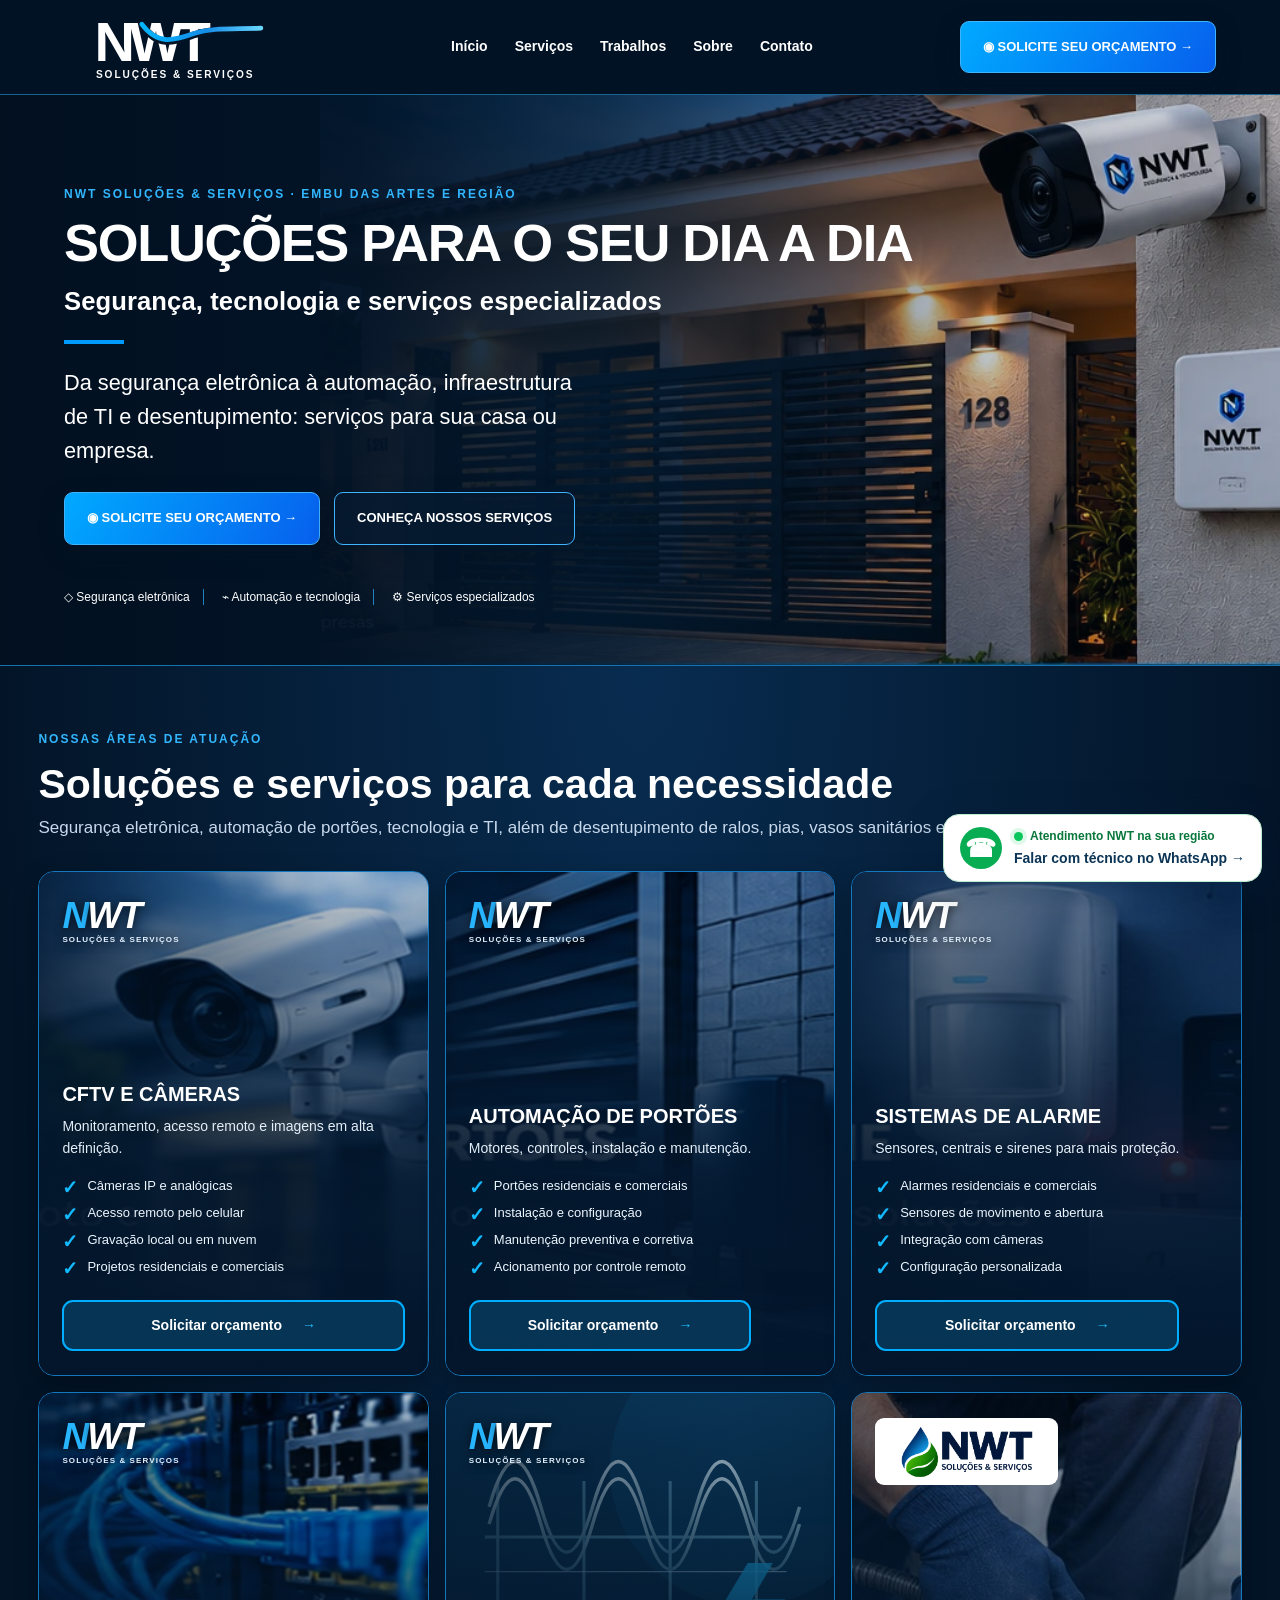
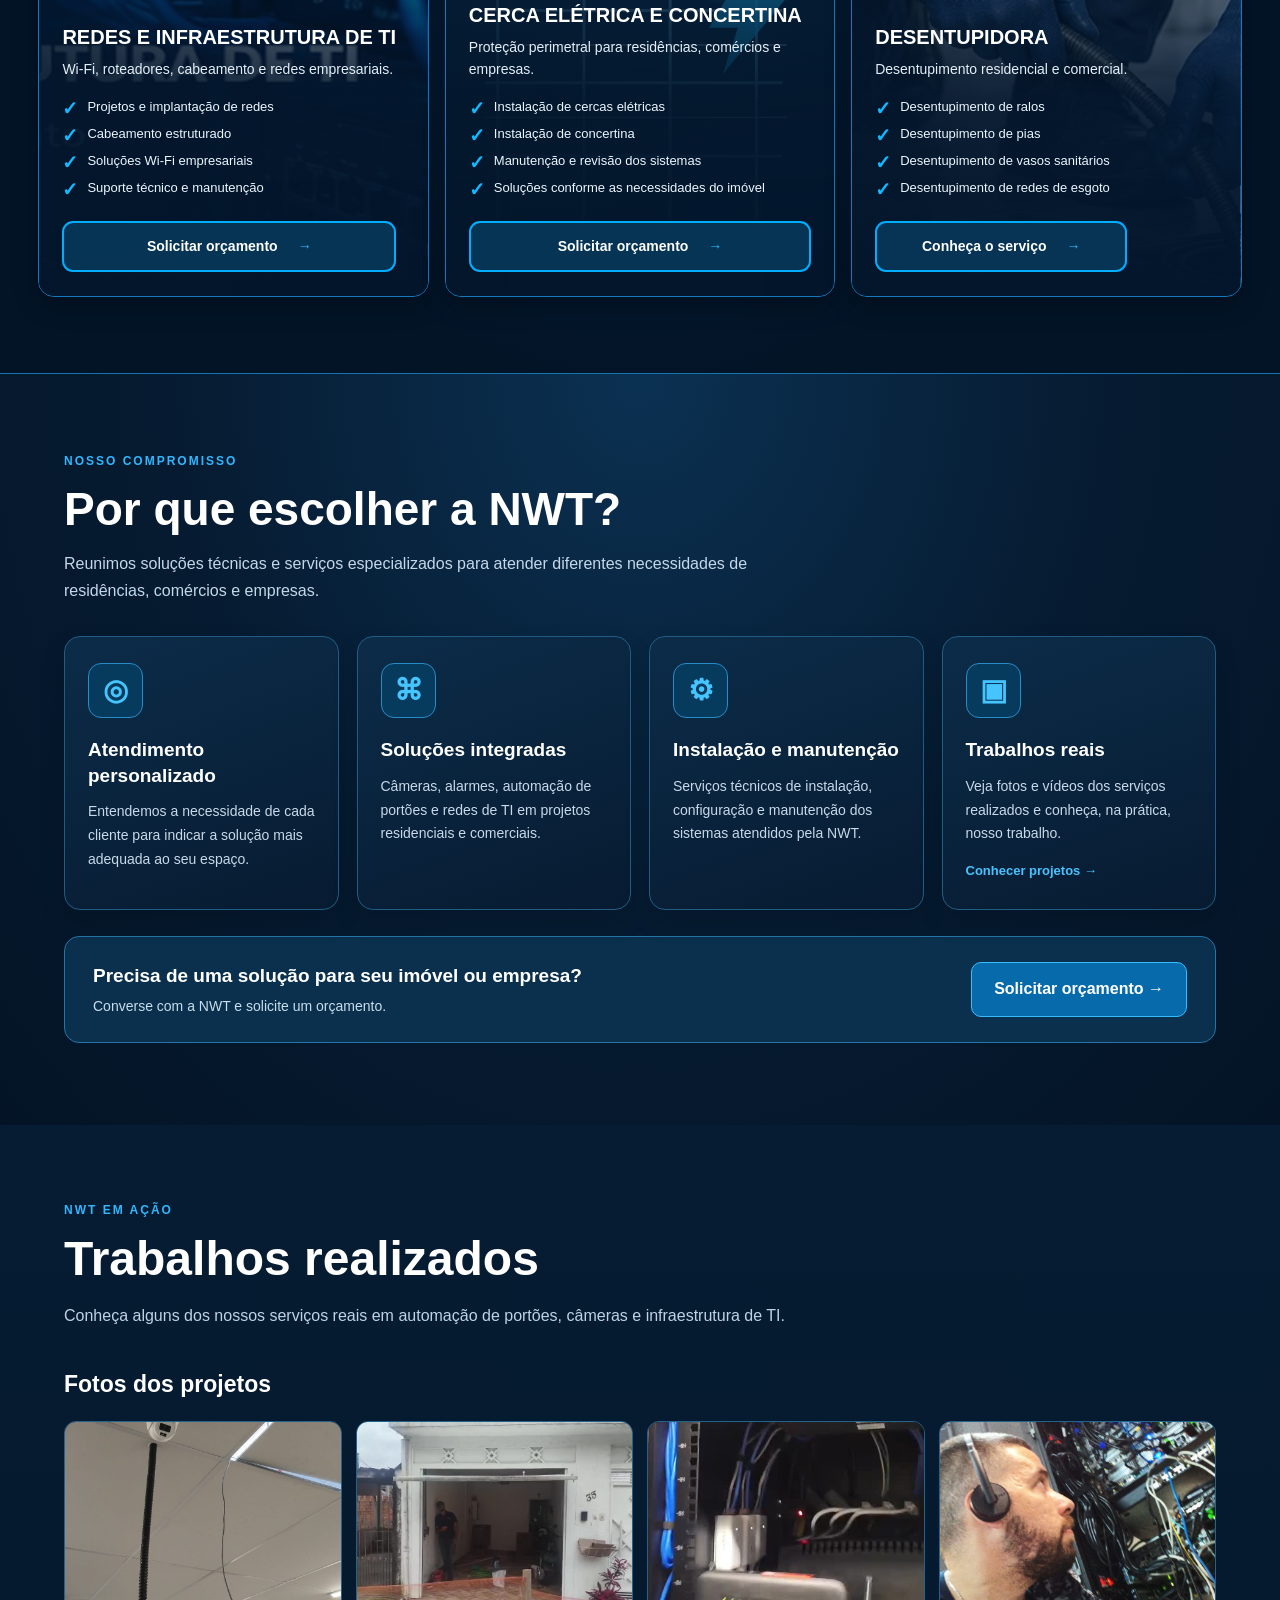
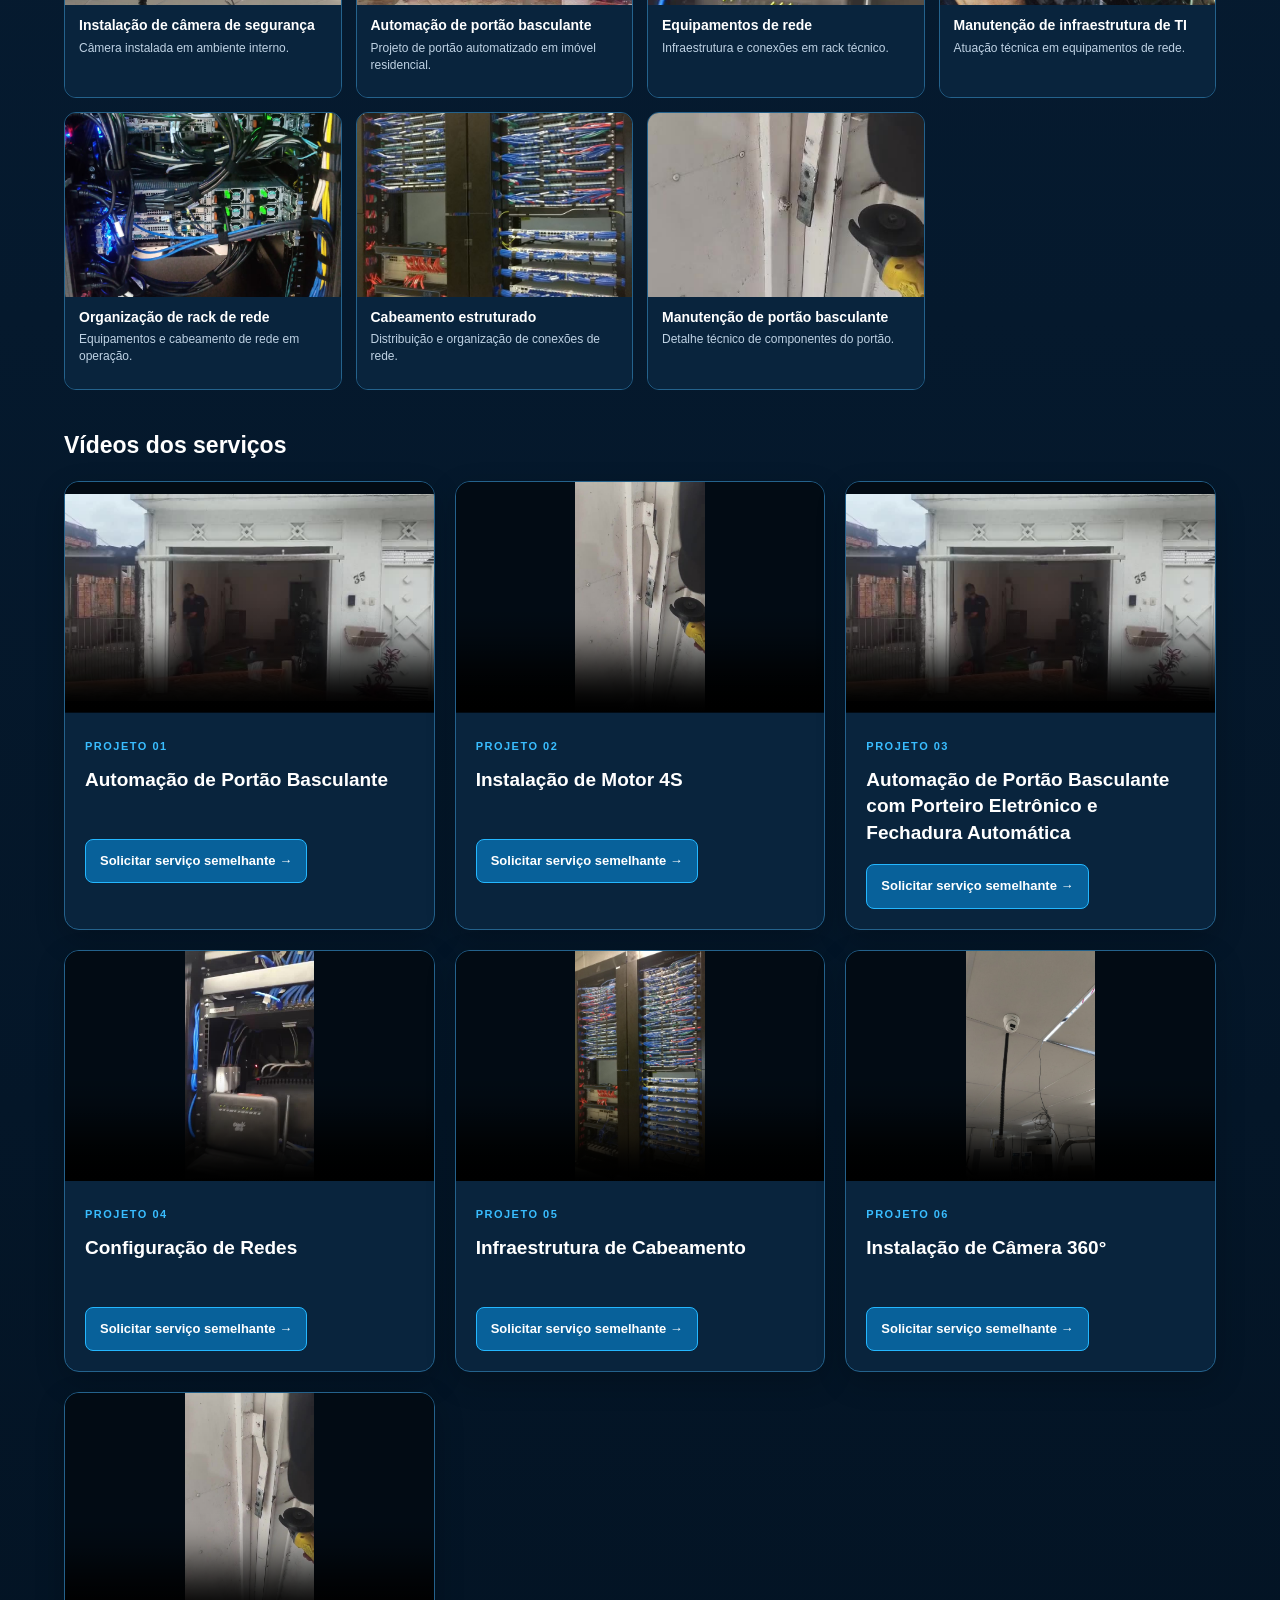
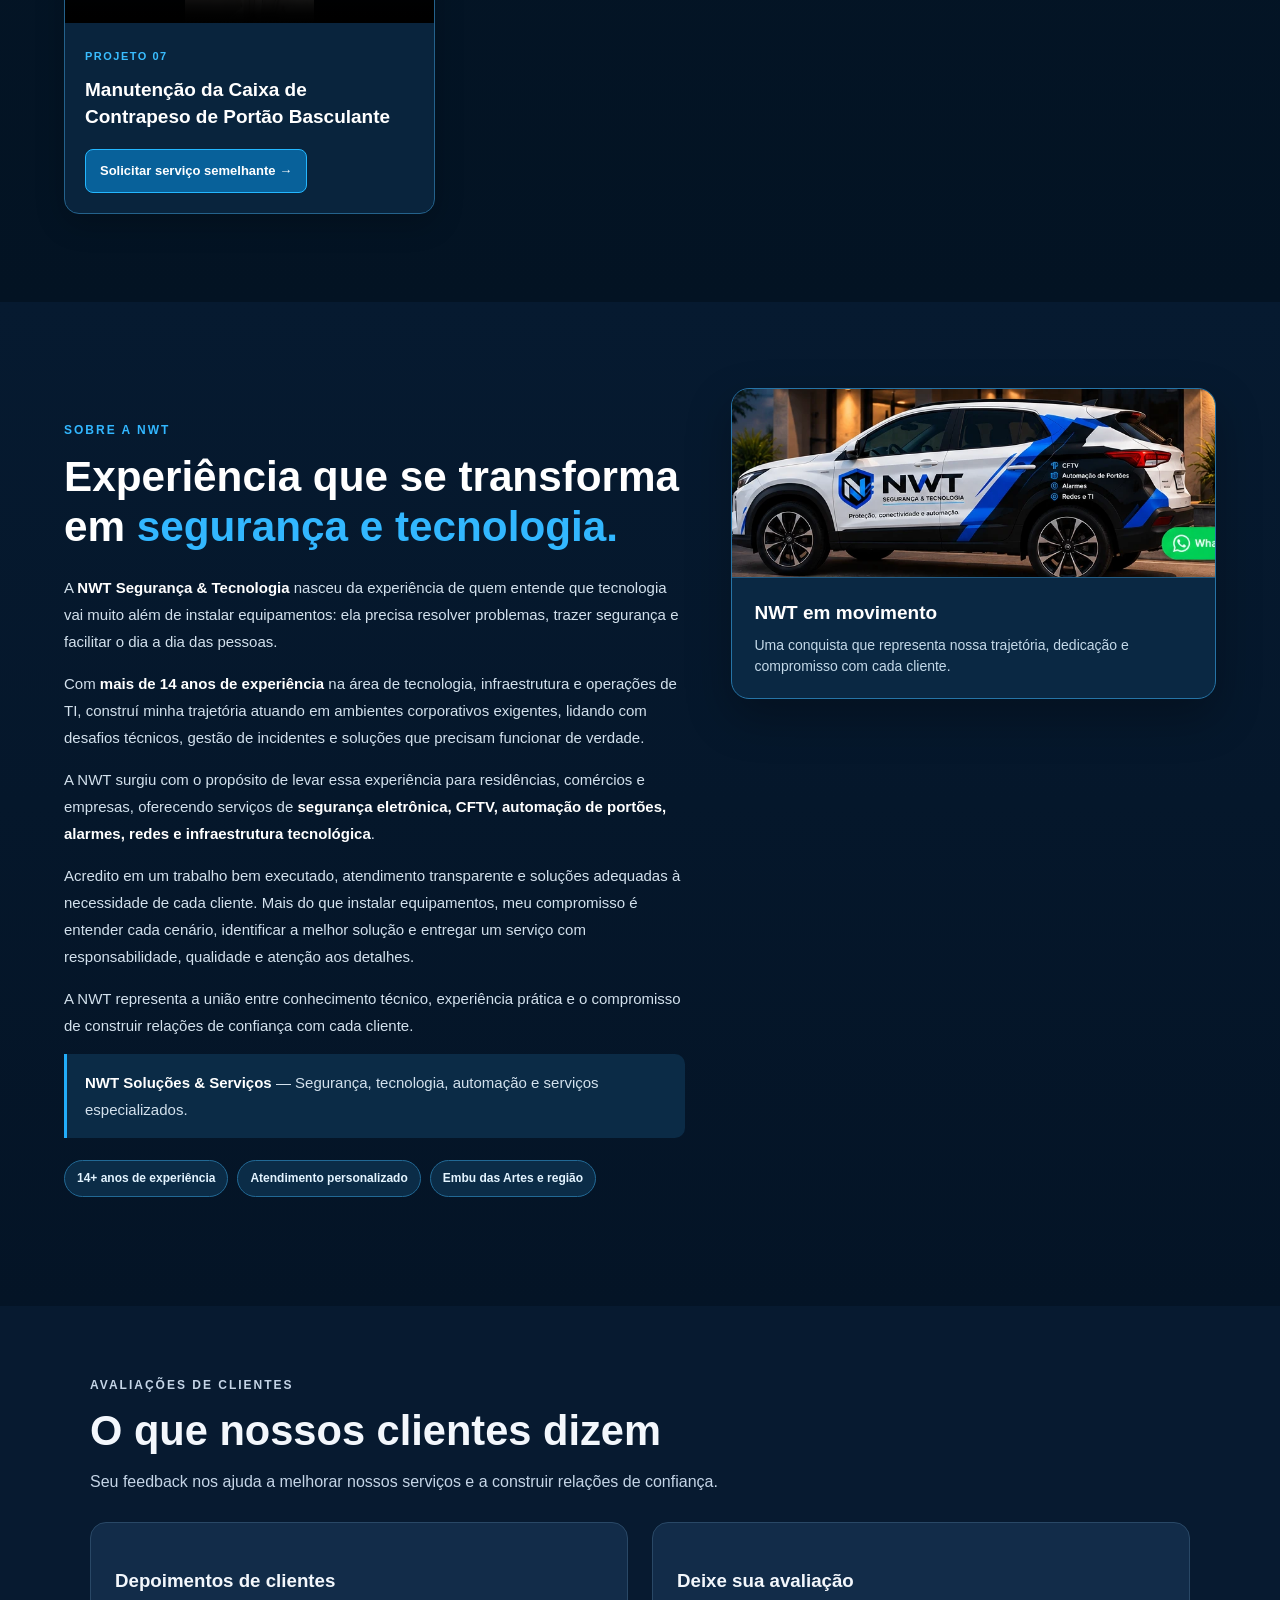
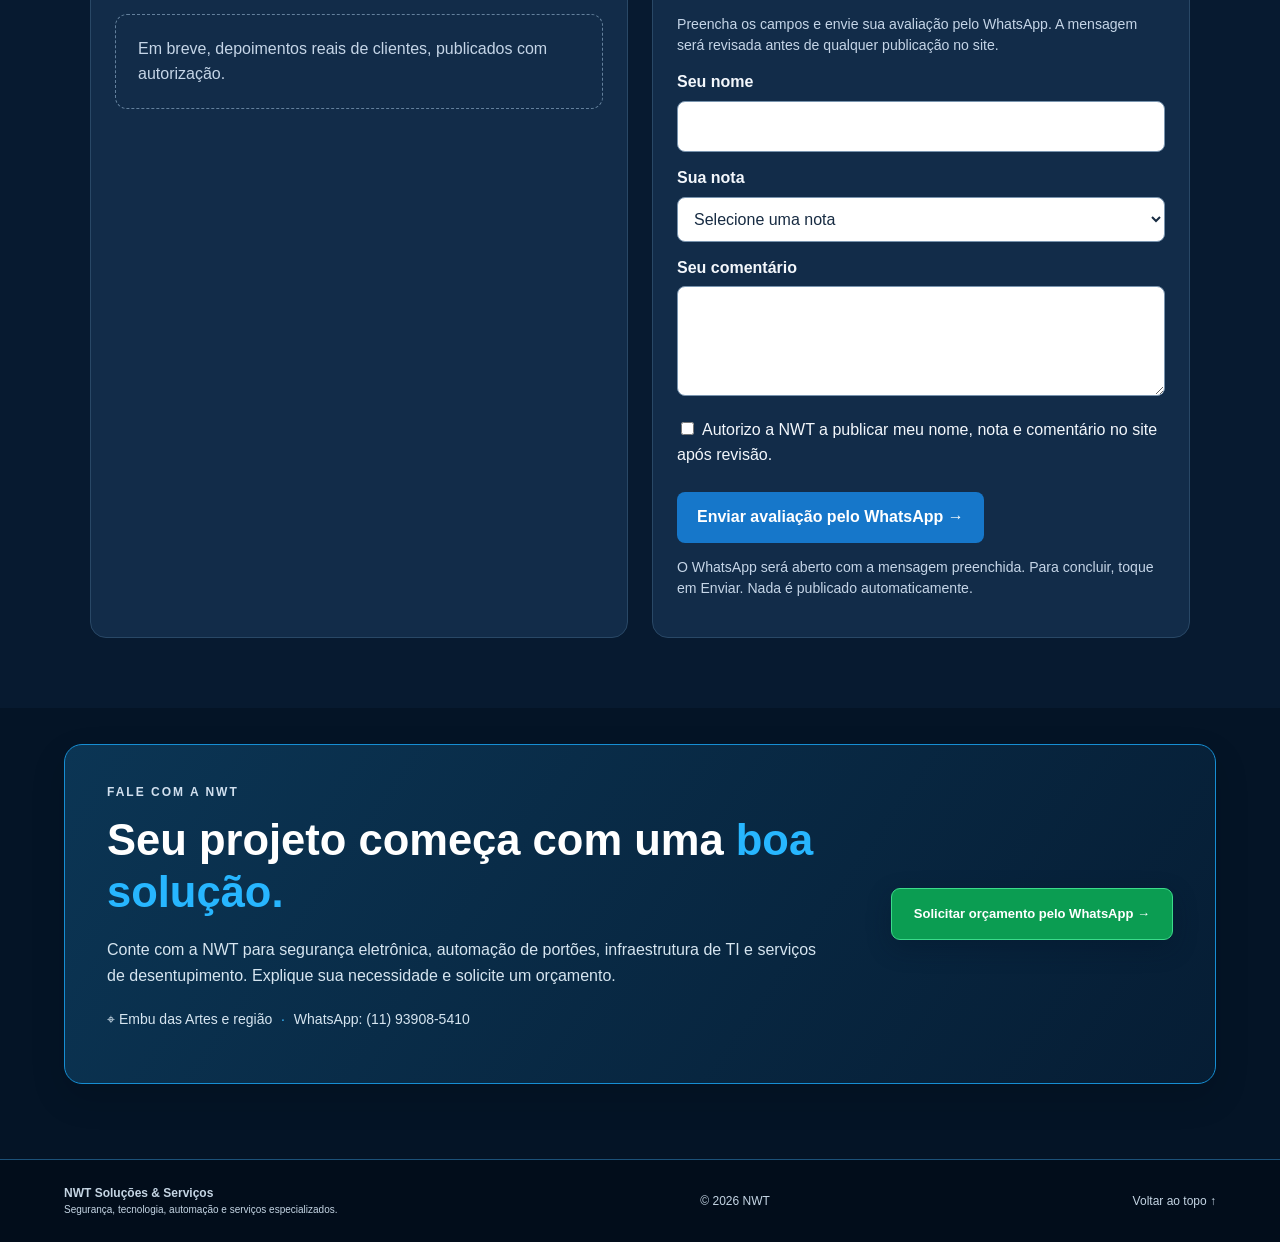
==== commit 73ef8bc6: "Atualiza logotipo apenas no cartão de desentupidora da página inicial" ====
--- a/index.html
+++ b/index.html
@@ -16,7 +16,7 @@
     });
   });
 </script>
-<meta charset="utf-8"><meta name="viewport" content="width=device-width,initial-scale=1"><meta name="theme-color" content="#031427"><meta name="description" content="NWT Soluções & Serviços em Embu das Artes e região: segurança eletrônica, automação de portões, redes e infraestrutura de TI e desentupidora. Solicite orçamento."><title>NWT Soluções & Serviços | Segurança, Automação, TI e Desentupidora em Embu das Artes</title><link rel="canonical" href="https://nwtseguranca.com.br/"><meta property="og:type" content="website"><meta property="og:locale" content="pt_BR"><meta property="og:title" content="NWT Soluções & Serviços | Segurança, tecnologia, automação e serviços especializados"><meta property="og:description" content="Segurança eletrônica, automação de portões, redes de TI e serviços de desentupimento em Embu das Artes e região."><meta property="og:url" content="https://nwtseguranca.com.br/"><meta property="og:image" content="https://nwtseguranca.com.br/assets/Logo-NWT-Oficial.png"><meta name="twitter:card" content="summary"><script type="application/ld+json">{"@context":"https://schema.org","@type":"LocalBusiness","name":"NWT Segurança & Tecnologia","url":"https://nwtseguranca.com.br/","description":"Serviços de segurança eletrônica, câmeras CFTV, alarmes, cerca elétrica, concertina, automação de portões e infraestrutura de TI.","telephone":"+55 11 93908-5410","areaServed":{"@type":"Place","name":"Embu das Artes e região, São Paulo, Brasil"},"hasOfferCatalog":{"@type":"OfferCatalog","name":"NWT Soluções & Serviços","itemListElement":[{"@type":"OfferCatalog","name":"Câmeras CFTV"},{"@type":"OfferCatalog","name":"Alarmes"},{"@type":"OfferCatalog","name":"Automação de portões"},{"@type":"OfferCatalog","name":"Redes e infraestrutura de TI"},{"@type":"OfferCatalog","name":"Cerca elétrica e concertina"},{"@type":"OfferCatalog","name":"Desentupidora: ralos, pias, vasos sanitários e redes de esgoto"}]}}</script><link rel="icon" href="assets/Logo-NWT-Oficial.png" type="image/png"><link rel="stylesheet" href="styles.css?v=20261029-mobilefix2"><script src="script.js" defer></script></head><body><header class="header"><div class="wrap nav"><a href="#inicio" class="brand"><span class="brand-logo-lockup"><img src="assets/nwt-solucoes-servicos.svg?v=20261029" alt="NWT Soluções e Serviços" width="240" height="97"></span></a><button class="menu" aria-expanded="false" aria-label="Abrir menu">☰</button><nav id="links"><a href="#inicio">Início</a><a href="#servicos">Serviços</a><a href="#trabalhos">Trabalhos</a><a href="#sobre">Sobre</a><a href="#contato">Contato</a></nav><a class="btn navbtn" data-whatsapp href="#contato">◉ SOLICITE SEU ORÇAMENTO →</a></div></header><main><section class="hero" id="inicio"><img class="house" src="assets/casa-seguranca.webp" alt="Residência com portão automatizado e câmeras de segurança"><div class="shade"></div><div class="wrap hero-content"><p class="eyebrow">NWT SOLUÇÕES &amp; SERVIÇOS · EMBU DAS ARTES E REGIÃO</p><h1>SOLUÇÕES PARA O SEU DIA A DIA <span>Segurança, tecnologia e serviços especializados</span></h1><div class="rule"></div><p class="lead">Da segurança eletrônica à automação, infraestrutura de TI e desentupimento: serviços para sua casa ou empresa.</p><div class="actions"><a class="btn" data-whatsapp href="#contato">◉ SOLICITE SEU ORÇAMENTO →</a><a class="btn outline" href="#servicos">CONHEÇA NOSSOS SERVIÇOS</a></div><div class="features"><span>◇ Segurança eletrônica</span><span>⌁ Automação e tecnologia</span><span>⚙ Serviços especializados</span></div></div></section><section class="services" id="servicos"><div class="wrap"><p class="eyebrow">NOSSAS ÁREAS DE ATUAÇÃO</p><h2>Soluções e serviços para cada necessidade</h2><p class="services-subtitle">Segurança eletrônica, automação de portões, tecnologia e TI, além de desentupimento de ralos, pias, vasos sanitários e redes de esgoto.</p><div class="cards"><article class="service-card photo-card" style="--service-photo:url('assets/cftv.jpg')"><div class="service-brand"><strong>NWT</strong><small>SOLUÇÕES &amp; SERVIÇOS</small></div><div class="service-details"><h3>CFTV E CÂMERAS</h3><p>Monitoramento, acesso remoto e imagens em alta definição.</p><ul><li>Câmeras IP e analógicas</li><li>Acesso remoto pelo celular</li><li>Gravação local ou em nuvem</li><li>Projetos residenciais e comerciais</li></ul><a href="https://wa.me/5511939085410?text=Ol%C3%A1!%20Gostaria%20de%20solicitar%20um%20or%C3%A7amento%20de%20CFTV%20E%20C%C3%82MERAS." target="_blank" rel="noopener noreferrer">Solicitar orçamento <span aria-hidden="true">→</span></a></div></article><article class="service-card photo-card" style="--service-photo:url('assets/portoes.jpg')"><div class="service-brand"><strong>NWT</strong><small>SOLUÇÕES &amp; SERVIÇOS</small></div><div class="service-details"><h3>AUTOMAÇÃO DE PORTÕES</h3><p>Motores, controles, instalação e manutenção.</p><ul><li>Portões residenciais e comerciais</li><li>Instalação e configuração</li><li>Manutenção preventiva e corretiva</li><li>Acionamento por controle remoto</li></ul><a href="https://wa.me/5511939085410?text=Ol%C3%A1!%20Gostaria%20de%20solicitar%20um%20or%C3%A7amento%20de%20AUTOMA%C3%87%C3%83O%20DE%20PORT%C3%95ES." target="_blank" rel="noopener noreferrer">Solicitar orçamento <span aria-hidden="true">→</span></a></div></article><article class="service-card photo-card" style="--service-photo:url('assets/alarmes.jpg')"><div class="service-brand"><strong>NWT</strong><small>SOLUÇÕES &amp; SERVIÇOS</small></div><div class="service-details"><h3>SISTEMAS DE ALARME</h3><p>Sensores, centrais e sirenes para mais proteção.</p><ul><li>Alarmes residenciais e comerciais</li><li>Sensores de movimento e abertura</li><li>Integração com câmeras</li><li>Configuração personalizada</li></ul><a href="https://wa.me/5511939085410?text=Ol%C3%A1!%20Gostaria%20de%20solicitar%20um%20or%C3%A7amento%20de%20SISTEMAS%20DE%20ALARME." target="_blank" rel="noopener noreferrer">Solicitar orçamento <span aria-hidden="true">→</span></a></div></article><article class="service-card photo-card" style="--service-photo:url('assets/redes.jpg')"><div class="service-brand"><strong>NWT</strong><small>SOLUÇÕES &amp; SERVIÇOS</small></div><div class="service-details"><h3>REDES E INFRAESTRUTURA DE TI</h3><p>Wi-Fi, roteadores, cabeamento e redes empresariais.</p><ul><li>Projetos e implantação de redes</li><li>Cabeamento estruturado</li><li>Soluções Wi-Fi empresariais</li><li>Suporte técnico e manutenção</li></ul><a href="https://wa.me/5511939085410?text=Ol%C3%A1!%20Gostaria%20de%20solicitar%20um%20or%C3%A7amento%20de%20REDES%20E%20INFRAESTRUTURA%20DE%20TI." target="_blank" rel="noopener noreferrer">Solicitar orçamento <span aria-hidden="true">→</span></a></div></article><article class="service-card photo-card" style="--service-photo:url('assets/cerca-eletrica-concertina.svg')"><div class="service-brand"><strong>NWT</strong><small>SOLUÇÕES &amp; SERVIÇOS</small></div><div class="service-details"><h3>CERCA ELÉTRICA E CONCERTINA</h3><p>Proteção perimetral para residências, comércios e empresas.</p><ul><li>Instalação de cercas elétricas</li><li>Instalação de concertina</li><li>Manutenção e revisão dos sistemas</li><li>Soluções conforme as necessidades do imóvel</li></ul><a href="https://wa.me/5511939085410?text=Ol%C3%A1%21%20Gostaria%20de%20solicitar%20um%20or%C3%A7amento%20de%20cerca%20el%C3%A9trica%20e%20concertina." target="_blank" rel="noopener noreferrer">Solicitar orçamento <span aria-hidden="true">→</span></a></div></article><article class="service-card photo-card" style="--service-photo:url('assets/desentupidora.jpg')"><div class="service-brand"><strong>NWT</strong><small>SOLUÇÕES &amp; SERVIÇOS</small></div><div class="service-details"><h3>DESENTUPIDORA</h3><p>Desentupimento residencial e comercial.</p><ul><li>Desentupimento de ralos</li><li>Desentupimento de pias</li><li>Desentupimento de vasos sanitários</li><li>Desentupimento de redes de esgoto</li></ul><a href="desentupidora/">Conheça o serviço <span aria-hidden="true">→</span></a></div></article></div></div></section><section class="why-nwt" id="diferenciais" aria-labelledby="why-title"><div class="wrap"><p class="eyebrow">NOSSO COMPROMISSO</p><h2 id="why-title">Por que escolher a NWT?</h2><p class="why-intro">Reunimos soluções técnicas e serviços especializados para atender diferentes necessidades de residências, comércios e empresas.</p><div class="why-grid"><article class="why-card"><span class="why-icon" aria-hidden="true">◎</span><h3>Atendimento personalizado</h3><p>Entendemos a necessidade de cada cliente para indicar a solução mais adequada ao seu espaço.</p></article><article class="why-card"><span class="why-icon" aria-hidden="true">⌘</span><h3>Soluções integradas</h3><p>Câmeras, alarmes, automação de portões e redes de TI em projetos residenciais e comerciais.</p></article><article class="why-card"><span class="why-icon" aria-hidden="true">⚙</span><h3>Instalação e manutenção</h3><p>Serviços técnicos de instalação, configuração e manutenção dos sistemas atendidos pela NWT.</p></article><article class="why-card"><span class="why-icon" aria-hidden="true">▣</span><h3>Trabalhos reais</h3><p>Veja fotos e vídeos dos serviços realizados e conheça, na prática, nosso trabalho.</p><a href="#trabalhos">Conhecer projetos →</a></article></div><div class="why-cta"><div><strong>Precisa de uma solução para seu imóvel ou empresa?</strong><span>Converse com a NWT e solicite um orçamento.</span></div><a href="https://wa.me/5511939085410?text=Ol%C3%A1%21%20Gostaria%20de%20solicitar%20um%20or%C3%A7amento." target="_blank" rel="noopener noreferrer">Solicitar orçamento →</a></div></div></section><section class="portfolio" id="trabalhos"><div class="wrap"><p class="eyebrow">NWT EM AÇÃO</p><h2>Trabalhos realizados</h2><p class="portfolio-intro">Conheça alguns dos nossos serviços reais em automação de portões, câmeras e infraestrutura de TI.</p><h3 class="portfolio-subheading">Fotos dos projetos</h3><div class="work-photos"><a class="work-photo" href="assets/NWT-Portfolio-Completo/projeto_01.jpg" target="_blank" rel="noopener noreferrer" aria-label="Ampliar: Instalação de câmera de segurança"><img src="assets/NWT-Portfolio-Completo/projeto_01.jpg" loading="lazy" alt="Instalação de câmera de segurança"><span class="work-photo-caption"><strong>Instalação de câmera de segurança</strong><small>Câmera instalada em ambiente interno.</small></span></a><a class="work-photo" href="assets/NWT-Portfolio-Completo/projeto_02.jpg" target="_blank" rel="noopener noreferrer" aria-label="Ampliar: Automação de portão basculante"><img src="assets/NWT-Portfolio-Completo/projeto_02.jpg" loading="lazy" alt="Automação de portão basculante"><span class="work-photo-caption"><strong>Automação de portão basculante</strong><small>Projeto de portão automatizado em imóvel residencial.</small></span></a><a class="work-photo" href="assets/NWT-Portfolio-Completo/projeto_05.jpg" target="_blank" rel="noopener noreferrer" aria-label="Ampliar: Equipamentos de rede"><img src="assets/NWT-Portfolio-Completo/projeto_05.jpg" loading="lazy" alt="Equipamentos de rede"><span class="work-photo-caption"><strong>Equipamentos de rede</strong><small>Infraestrutura e conexões em rack técnico.</small></span></a><a class="work-photo" href="assets/NWT-Portfolio-Completo/projeto_09.jpg" target="_blank" rel="noopener noreferrer" aria-label="Ampliar: Manutenção de infraestrutura de TI"><img src="assets/NWT-Portfolio-Completo/projeto_09.jpg" loading="lazy" alt="Manutenção de infraestrutura de TI"><span class="work-photo-caption"><strong>Manutenção de infraestrutura de TI</strong><small>Atuação técnica em equipamentos de rede.</small></span></a><a class="work-photo" href="assets/NWT-Portfolio-Completo/projeto_10.jpg" target="_blank" rel="noopener noreferrer" aria-label="Ampliar: Organização de rack de rede"><img src="assets/NWT-Portfolio-Completo/projeto_10.jpg" loading="lazy" alt="Organização de rack de rede"><span class="work-photo-caption"><strong>Organização de rack de rede</strong><small>Equipamentos e cabeamento de rede em operação.</small></span></a><a class="work-photo" href="assets/NWT-Portfolio-Completo/projeto_12.jpg" target="_blank" rel="noopener noreferrer" aria-label="Ampliar: Cabeamento estruturado"><img src="assets/NWT-Portfolio-Completo/projeto_12.jpg" loading="lazy" alt="Cabeamento estruturado"><span class="work-photo-caption"><strong>Cabeamento estruturado</strong><small>Distribuição e organização de conexões de rede.</small></span></a><a class="work-photo" href="assets/NWT-Portfolio-Completo/foto_adicional.jpg" target="_blank" rel="noopener noreferrer" aria-label="Ampliar: Manutenção de portão basculante"><img src="assets/NWT-Portfolio-Completo/foto_adicional.jpg" loading="lazy" alt="Manutenção de portão basculante"><span class="work-photo-caption"><strong>Manutenção de portão basculante</strong><small>Detalhe técnico de componentes do portão.</small></span></a></div><h3 class="portfolio-subheading">Vídeos dos serviços</h3><div class="work-grid"><article class="work-card"><video controls preload="metadata" playsinline poster="assets/NWT-Portfolio-Completo/projeto_02.jpg" data-video-cover="true" aria-label="Automação de Portão Basculante"><source src="assets/NWT-Portfolio-Completo/video_01.mp4" type="video/mp4">Seu navegador não suporta vídeos.</video><div class="work-info"><span>PROJETO 01</span><h3>Automação de Portão Basculante</h3><a target="_blank" rel="noopener noreferrer" href="https://wa.me/5511939085410?text=Ol%C3%A1!%20Gostaria%20de%20solicitar%20um%20or%C3%A7amento%20para%20Automa%C3%A7%C3%A3o%20de%20Port%C3%A3o%20Basculante.">Solicitar serviço semelhante →</a></div></article><article class="work-card"><video controls preload="metadata" playsinline poster="assets/NWT-Portfolio-Completo/foto_adicional.jpg" data-video-cover="true" aria-label="Instalação de Motor 4S"><source src="assets/NWT-Portfolio-Completo/video_02.mp4" type="video/mp4">Seu navegador não suporta vídeos.</video><div class="work-info"><span>PROJETO 02</span><h3>Instalação de Motor 4S</h3><a target="_blank" rel="noopener noreferrer" href="https://wa.me/5511939085410?text=Ol%C3%A1!%20Gostaria%20de%20solicitar%20um%20or%C3%A7amento%20para%20Instala%C3%A7%C3%A3o%20de%20Motor%204S.">Solicitar serviço semelhante →</a></div></article><article class="work-card"><video controls preload="metadata" playsinline poster="assets/NWT-Portfolio-Completo/projeto_02.jpg" data-video-cover="true" aria-label="Automação de Portão Basculante com Porteiro Eletrônico e Fechadura Automática"><source src="assets/NWT-Portfolio-Completo/video_03.mp4" type="video/mp4">Seu navegador não suporta vídeos.</video><div class="work-info"><span>PROJETO 03</span><h3>Automação de Portão Basculante com Porteiro Eletrônico e Fechadura Automática</h3><a target="_blank" rel="noopener noreferrer" href="https://wa.me/5511939085410?text=Ol%C3%A1!%20Gostaria%20de%20solicitar%20um%20or%C3%A7amento%20para%20Automa%C3%A7%C3%A3o%20de%20Port%C3%A3o%20Basculante%20com%20Porteiro%20Eletr%C3%B4nico%20e%20Fechadura%20Autom%C3%A1tica.">Solicitar serviço semelhante →</a></div></article><article class="work-card"><video controls preload="metadata" playsinline poster="assets/NWT-Portfolio-Completo/projeto_05.jpg" data-video-cover="true" aria-label="Configuração de Redes"><source src="assets/NWT-Portfolio-Completo/video_04.mp4" type="video/mp4">Seu navegador não suporta vídeos.</video><div class="work-info"><span>PROJETO 04</span><h3>Configuração de Redes</h3><a target="_blank" rel="noopener noreferrer" href="https://wa.me/5511939085410?text=Ol%C3%A1!%20Gostaria%20de%20solicitar%20um%20or%C3%A7amento%20para%20Configura%C3%A7%C3%A3o%20de%20Redes.">Solicitar serviço semelhante →</a></div></article><article class="work-card"><video controls preload="metadata" playsinline poster="assets/NWT-Portfolio-Completo/projeto_12.jpg" data-video-cover="true" aria-label="Infraestrutura de Cabeamento"><source src="assets/NWT-Portfolio-Completo/video_05.mp4" type="video/mp4">Seu navegador não suporta vídeos.</video><div class="work-info"><span>PROJETO 05</span><h3>Infraestrutura de Cabeamento</h3><a target="_blank" rel="noopener noreferrer" href="https://wa.me/5511939085410?text=Ol%C3%A1!%20Gostaria%20de%20solicitar%20um%20or%C3%A7amento%20para%20Infraestrutura%20de%20Cabeamento.">Solicitar serviço semelhante →</a></div></article><article class="work-card"><video controls preload="metadata" playsinline poster="assets/NWT-Portfolio-Completo/projeto_01.jpg" data-video-cover="true" aria-label="Instalação de Câmera 360°"><source src="assets/NWT-Portfolio-Completo/video_06.mp4" type="video/mp4">Seu navegador não suporta vídeos.</video><div class="work-info"><span>PROJETO 06</span><h3>Instalação de Câmera 360°</h3><a target="_blank" rel="noopener noreferrer" href="https://wa.me/5511939085410?text=Ol%C3%A1!%20Gostaria%20de%20solicitar%20um%20or%C3%A7amento%20para%20Instala%C3%A7%C3%A3o%20de%20C%C3%A2mera%20360%C2%B0.">Solicitar serviço semelhante →</a></div></article><article class="work-card"><video controls preload="metadata" playsinline poster="assets/NWT-Portfolio-Completo/foto_adicional.jpg" data-video-cover="true" aria-label="Manutenção da Caixa de Contrapeso de Portão Basculante"><source src="assets/NWT-Portfolio-Completo/video_07.mp4" type="video/mp4">Seu navegador não suporta vídeos.</video><div class="work-info"><span>PROJETO 07</span><h3>Manutenção da Caixa de Contrapeso de Portão Basculante</h3><a target="_blank" rel="noopener noreferrer" href="https://wa.me/5511939085410?text=Ol%C3%A1!%20Gostaria%20de%20solicitar%20um%20or%C3%A7amento%20para%20Manuten%C3%A7%C3%A3o%20da%20Caixa%20de%20Contrapeso%20de%20Port%C3%A3o%20Basculante.">Solicitar serviço semelhante →</a></div></article></div></div></section><section class="about about-story" id="sobre"><div class="wrap aboutgrid"><div class="about-copy"><p class="eyebrow">SOBRE A NWT</p><h2>Experiência que se transforma em <span>segurança e tecnologia.</span></h2><p>A <strong>NWT Segurança &amp; Tecnologia</strong> nasceu da experiência de quem entende que tecnologia vai muito além de instalar equipamentos: ela precisa resolver problemas, trazer segurança e facilitar o dia a dia das pessoas.</p><p>Com <strong>mais de 14 anos de experiência</strong> na área de tecnologia, infraestrutura e operações de TI, construí minha trajetória atuando em ambientes corporativos exigentes, lidando com desafios técnicos, gestão de incidentes e soluções que precisam funcionar de verdade.</p><p>A NWT surgiu com o propósito de levar essa experiência para residências, comércios e empresas, oferecendo serviços de <strong>segurança eletrônica, CFTV, automação de portões, alarmes, redes e infraestrutura tecnológica</strong>.</p><p>Acredito em um trabalho bem executado, atendimento transparente e soluções adequadas à necessidade de cada cliente. Mais do que instalar equipamentos, meu compromisso é entender cada cenário, identificar a melhor solução e entregar um serviço com responsabilidade, qualidade e atenção aos detalhes.</p><p>A NWT representa a união entre conhecimento técnico, experiência prática e o compromisso de construir relações de confiança com cada cliente.</p><p class="about-signature"><strong>NWT Soluções &amp; Serviços</strong> — Segurança, tecnologia, automação e serviços especializados.</p><div class="about-highlights"><span>14+ anos de experiência</span><span>Atendimento personalizado</span><span>Embu das Artes e região</span></div></div><figure class="about-vehicle"><img src="assets/fastback-nwt.webp" alt="Veículo da NWT Segurança e Tecnologia, marco da trajetória da empresa" loading="lazy"><figcaption><strong>NWT em movimento</strong><span>Uma conquista que representa nossa trajetória, dedicação e compromisso com cada cliente.</span></figcaption></figure></div></section><section id="avaliacoes" class="nwt-reviews"><style>
+<meta charset="utf-8"><meta name="viewport" content="width=device-width,initial-scale=1"><meta name="theme-color" content="#031427"><meta name="description" content="NWT Soluções & Serviços em Embu das Artes e região: segurança eletrônica, automação de portões, redes e infraestrutura de TI e desentupidora. Solicite orçamento."><title>NWT Soluções & Serviços | Segurança, Automação, TI e Desentupidora em Embu das Artes</title><link rel="canonical" href="https://nwtseguranca.com.br/"><meta property="og:type" content="website"><meta property="og:locale" content="pt_BR"><meta property="og:title" content="NWT Soluções & Serviços | Segurança, tecnologia, automação e serviços especializados"><meta property="og:description" content="Segurança eletrônica, automação de portões, redes de TI e serviços de desentupimento em Embu das Artes e região."><meta property="og:url" content="https://nwtseguranca.com.br/"><meta property="og:image" content="https://nwtseguranca.com.br/assets/Logo-NWT-Oficial.png"><meta name="twitter:card" content="summary"><script type="application/ld+json">{"@context":"https://schema.org","@type":"LocalBusiness","name":"NWT Segurança & Tecnologia","url":"https://nwtseguranca.com.br/","description":"Serviços de segurança eletrônica, câmeras CFTV, alarmes, cerca elétrica, concertina, automação de portões e infraestrutura de TI.","telephone":"+55 11 93908-5410","areaServed":{"@type":"Place","name":"Embu das Artes e região, São Paulo, Brasil"},"hasOfferCatalog":{"@type":"OfferCatalog","name":"NWT Soluções & Serviços","itemListElement":[{"@type":"OfferCatalog","name":"Câmeras CFTV"},{"@type":"OfferCatalog","name":"Alarmes"},{"@type":"OfferCatalog","name":"Automação de portões"},{"@type":"OfferCatalog","name":"Redes e infraestrutura de TI"},{"@type":"OfferCatalog","name":"Cerca elétrica e concertina"},{"@type":"OfferCatalog","name":"Desentupidora: ralos, pias, vasos sanitários e redes de esgoto"}]}}</script><link rel="icon" href="assets/Logo-NWT-Oficial.png" type="image/png"><link rel="stylesheet" href="styles.css?v=20261029-mobilefix2"><script src="script.js" defer></script></head><body><header class="header"><div class="wrap nav"><a href="#inicio" class="brand"><span class="brand-logo-lockup"><img src="assets/nwt-solucoes-servicos.svg?v=20261029" alt="NWT Soluções e Serviços" width="240" height="97"></span></a><button class="menu" aria-expanded="false" aria-label="Abrir menu">☰</button><nav id="links"><a href="#inicio">Início</a><a href="#servicos">Serviços</a><a href="#trabalhos">Trabalhos</a><a href="#sobre">Sobre</a><a href="#contato">Contato</a></nav><a class="btn navbtn" data-whatsapp href="#contato">◉ SOLICITE SEU ORÇAMENTO →</a></div></header><main><section class="hero" id="inicio"><img class="house" src="assets/casa-seguranca.webp" alt="Residência com portão automatizado e câmeras de segurança"><div class="shade"></div><div class="wrap hero-content"><p class="eyebrow">NWT SOLUÇÕES &amp; SERVIÇOS · EMBU DAS ARTES E REGIÃO</p><h1>SOLUÇÕES PARA O SEU DIA A DIA <span>Segurança, tecnologia e serviços especializados</span></h1><div class="rule"></div><p class="lead">Da segurança eletrônica à automação, infraestrutura de TI e desentupimento: serviços para sua casa ou empresa.</p><div class="actions"><a class="btn" data-whatsapp href="#contato">◉ SOLICITE SEU ORÇAMENTO →</a><a class="btn outline" href="#servicos">CONHEÇA NOSSOS SERVIÇOS</a></div><div class="features"><span>◇ Segurança eletrônica</span><span>⌁ Automação e tecnologia</span><span>⚙ Serviços especializados</span></div></div></section><section class="services" id="servicos"><div class="wrap"><p class="eyebrow">NOSSAS ÁREAS DE ATUAÇÃO</p><h2>Soluções e serviços para cada necessidade</h2><p class="services-subtitle">Segurança eletrônica, automação de portões, tecnologia e TI, além de desentupimento de ralos, pias, vasos sanitários e redes de esgoto.</p><div class="cards"><article class="service-card photo-card" style="--service-photo:url('assets/cftv.jpg')"><div class="service-brand"><strong>NWT</strong><small>SOLUÇÕES &amp; SERVIÇOS</small></div><div class="service-details"><h3>CFTV E CÂMERAS</h3><p>Monitoramento, acesso remoto e imagens em alta definição.</p><ul><li>Câmeras IP e analógicas</li><li>Acesso remoto pelo celular</li><li>Gravação local ou em nuvem</li><li>Projetos residenciais e comerciais</li></ul><a href="https://wa.me/5511939085410?text=Ol%C3%A1!%20Gostaria%20de%20solicitar%20um%20or%C3%A7amento%20de%20CFTV%20E%20C%C3%82MERAS." target="_blank" rel="noopener noreferrer">Solicitar orçamento <span aria-hidden="true">→</span></a></div></article><article class="service-card photo-card" style="--service-photo:url('assets/portoes.jpg')"><div class="service-brand"><strong>NWT</strong><small>SOLUÇÕES &amp; SERVIÇOS</small></div><div class="service-details"><h3>AUTOMAÇÃO DE PORTÕES</h3><p>Motores, controles, instalação e manutenção.</p><ul><li>Portões residenciais e comerciais</li><li>Instalação e configuração</li><li>Manutenção preventiva e corretiva</li><li>Acionamento por controle remoto</li></ul><a href="https://wa.me/5511939085410?text=Ol%C3%A1!%20Gostaria%20de%20solicitar%20um%20or%C3%A7amento%20de%20AUTOMA%C3%87%C3%83O%20DE%20PORT%C3%95ES." target="_blank" rel="noopener noreferrer">Solicitar orçamento <span aria-hidden="true">→</span></a></div></article><article class="service-card photo-card" style="--service-photo:url('assets/alarmes.jpg')"><div class="service-brand"><strong>NWT</strong><small>SOLUÇÕES &amp; SERVIÇOS</small></div><div class="service-details"><h3>SISTEMAS DE ALARME</h3><p>Sensores, centrais e sirenes para mais proteção.</p><ul><li>Alarmes residenciais e comerciais</li><li>Sensores de movimento e abertura</li><li>Integração com câmeras</li><li>Configuração personalizada</li></ul><a href="https://wa.me/5511939085410?text=Ol%C3%A1!%20Gostaria%20de%20solicitar%20um%20or%C3%A7amento%20de%20SISTEMAS%20DE%20ALARME." target="_blank" rel="noopener noreferrer">Solicitar orçamento <span aria-hidden="true">→</span></a></div></article><article class="service-card photo-card" style="--service-photo:url('assets/redes.jpg')"><div class="service-brand"><strong>NWT</strong><small>SOLUÇÕES &amp; SERVIÇOS</small></div><div class="service-details"><h3>REDES E INFRAESTRUTURA DE TI</h3><p>Wi-Fi, roteadores, cabeamento e redes empresariais.</p><ul><li>Projetos e implantação de redes</li><li>Cabeamento estruturado</li><li>Soluções Wi-Fi empresariais</li><li>Suporte técnico e manutenção</li></ul><a href="https://wa.me/5511939085410?text=Ol%C3%A1!%20Gostaria%20de%20solicitar%20um%20or%C3%A7amento%20de%20REDES%20E%20INFRAESTRUTURA%20DE%20TI." target="_blank" rel="noopener noreferrer">Solicitar orçamento <span aria-hidden="true">→</span></a></div></article><article class="service-card photo-card" style="--service-photo:url('assets/cerca-eletrica-concertina.svg')"><div class="service-brand"><strong>NWT</strong><small>SOLUÇÕES &amp; SERVIÇOS</small></div><div class="service-details"><h3>CERCA ELÉTRICA E CONCERTINA</h3><p>Proteção perimetral para residências, comércios e empresas.</p><ul><li>Instalação de cercas elétricas</li><li>Instalação de concertina</li><li>Manutenção e revisão dos sistemas</li><li>Soluções conforme as necessidades do imóvel</li></ul><a href="https://wa.me/5511939085410?text=Ol%C3%A1%21%20Gostaria%20de%20solicitar%20um%20or%C3%A7amento%20de%20cerca%20el%C3%A9trica%20e%20concertina." target="_blank" rel="noopener noreferrer">Solicitar orçamento <span aria-hidden="true">→</span></a></div></article><article class="service-card photo-card" style="--service-photo:url('assets/desentupidora.jpg')"><div class="service-brand" style="display:inline-flex;align-items:center;background:#fff;border-radius:9px;padding:6px 9px;max-width:185px"><img src="assets/Logo%20NWT%20DESENTUPIDORA.png" alt="NWT Soluções e Serviços" style="display:block;width:100%;height:auto;max-width:165px"></div><div class="service-details"><h3>DESENTUPIDORA</h3><p>Desentupimento residencial e comercial.</p><ul><li>Desentupimento de ralos</li><li>Desentupimento de pias</li><li>Desentupimento de vasos sanitários</li><li>Desentupimento de redes de esgoto</li></ul><a href="desentupidora/">Conheça o serviço <span aria-hidden="true">→</span></a></div></article></div></div></section><section class="why-nwt" id="diferenciais" aria-labelledby="why-title"><div class="wrap"><p class="eyebrow">NOSSO COMPROMISSO</p><h2 id="why-title">Por que escolher a NWT?</h2><p class="why-intro">Reunimos soluções técnicas e serviços especializados para atender diferentes necessidades de residências, comércios e empresas.</p><div class="why-grid"><article class="why-card"><span class="why-icon" aria-hidden="true">◎</span><h3>Atendimento personalizado</h3><p>Entendemos a necessidade de cada cliente para indicar a solução mais adequada ao seu espaço.</p></article><article class="why-card"><span class="why-icon" aria-hidden="true">⌘</span><h3>Soluções integradas</h3><p>Câmeras, alarmes, automação de portões e redes de TI em projetos residenciais e comerciais.</p></article><article class="why-card"><span class="why-icon" aria-hidden="true">⚙</span><h3>Instalação e manutenção</h3><p>Serviços técnicos de instalação, configuração e manutenção dos sistemas atendidos pela NWT.</p></article><article class="why-card"><span class="why-icon" aria-hidden="true">▣</span><h3>Trabalhos reais</h3><p>Veja fotos e vídeos dos serviços realizados e conheça, na prática, nosso trabalho.</p><a href="#trabalhos">Conhecer projetos →</a></article></div><div class="why-cta"><div><strong>Precisa de uma solução para seu imóvel ou empresa?</strong><span>Converse com a NWT e solicite um orçamento.</span></div><a href="https://wa.me/5511939085410?text=Ol%C3%A1%21%20Gostaria%20de%20solicitar%20um%20or%C3%A7amento." target="_blank" rel="noopener noreferrer">Solicitar orçamento →</a></div></div></section><section class="portfolio" id="trabalhos"><div class="wrap"><p class="eyebrow">NWT EM AÇÃO</p><h2>Trabalhos realizados</h2><p class="portfolio-intro">Conheça alguns dos nossos serviços reais em automação de portões, câmeras e infraestrutura de TI.</p><h3 class="portfolio-subheading">Fotos dos projetos</h3><div class="work-photos"><a class="work-photo" href="assets/NWT-Portfolio-Completo/projeto_01.jpg" target="_blank" rel="noopener noreferrer" aria-label="Ampliar: Instalação de câmera de segurança"><img src="assets/NWT-Portfolio-Completo/projeto_01.jpg" loading="lazy" alt="Instalação de câmera de segurança"><span class="work-photo-caption"><strong>Instalação de câmera de segurança</strong><small>Câmera instalada em ambiente interno.</small></span></a><a class="work-photo" href="assets/NWT-Portfolio-Completo/projeto_02.jpg" target="_blank" rel="noopener noreferrer" aria-label="Ampliar: Automação de portão basculante"><img src="assets/NWT-Portfolio-Completo/projeto_02.jpg" loading="lazy" alt="Automação de portão basculante"><span class="work-photo-caption"><strong>Automação de portão basculante</strong><small>Projeto de portão automatizado em imóvel residencial.</small></span></a><a class="work-photo" href="assets/NWT-Portfolio-Completo/projeto_05.jpg" target="_blank" rel="noopener noreferrer" aria-label="Ampliar: Equipamentos de rede"><img src="assets/NWT-Portfolio-Completo/projeto_05.jpg" loading="lazy" alt="Equipamentos de rede"><span class="work-photo-caption"><strong>Equipamentos de rede</strong><small>Infraestrutura e conexões em rack técnico.</small></span></a><a class="work-photo" href="assets/NWT-Portfolio-Completo/projeto_09.jpg" target="_blank" rel="noopener noreferrer" aria-label="Ampliar: Manutenção de infraestrutura de TI"><img src="assets/NWT-Portfolio-Completo/projeto_09.jpg" loading="lazy" alt="Manutenção de infraestrutura de TI"><span class="work-photo-caption"><strong>Manutenção de infraestrutura de TI</strong><small>Atuação técnica em equipamentos de rede.</small></span></a><a class="work-photo" href="assets/NWT-Portfolio-Completo/projeto_10.jpg" target="_blank" rel="noopener noreferrer" aria-label="Ampliar: Organização de rack de rede"><img src="assets/NWT-Portfolio-Completo/projeto_10.jpg" loading="lazy" alt="Organização de rack de rede"><span class="work-photo-caption"><strong>Organização de rack de rede</strong><small>Equipamentos e cabeamento de rede em operação.</small></span></a><a class="work-photo" href="assets/NWT-Portfolio-Completo/projeto_12.jpg" target="_blank" rel="noopener noreferrer" aria-label="Ampliar: Cabeamento estruturado"><img src="assets/NWT-Portfolio-Completo/projeto_12.jpg" loading="lazy" alt="Cabeamento estruturado"><span class="work-photo-caption"><strong>Cabeamento estruturado</strong><small>Distribuição e organização de conexões de rede.</small></span></a><a class="work-photo" href="assets/NWT-Portfolio-Completo/foto_adicional.jpg" target="_blank" rel="noopener noreferrer" aria-label="Ampliar: Manutenção de portão basculante"><img src="assets/NWT-Portfolio-Completo/foto_adicional.jpg" loading="lazy" alt="Manutenção de portão basculante"><span class="work-photo-caption"><strong>Manutenção de portão basculante</strong><small>Detalhe técnico de componentes do portão.</small></span></a></div><h3 class="portfolio-subheading">Vídeos dos serviços</h3><div class="work-grid"><article class="work-card"><video controls preload="metadata" playsinline poster="assets/NWT-Portfolio-Completo/projeto_02.jpg" data-video-cover="true" aria-label="Automação de Portão Basculante"><source src="assets/NWT-Portfolio-Completo/video_01.mp4" type="video/mp4">Seu navegador não suporta vídeos.</video><div class="work-info"><span>PROJETO 01</span><h3>Automação de Portão Basculante</h3><a target="_blank" rel="noopener noreferrer" href="https://wa.me/5511939085410?text=Ol%C3%A1!%20Gostaria%20de%20solicitar%20um%20or%C3%A7amento%20para%20Automa%C3%A7%C3%A3o%20de%20Port%C3%A3o%20Basculante.">Solicitar serviço semelhante →</a></div></article><article class="work-card"><video controls preload="metadata" playsinline poster="assets/NWT-Portfolio-Completo/foto_adicional.jpg" data-video-cover="true" aria-label="Instalação de Motor 4S"><source src="assets/NWT-Portfolio-Completo/video_02.mp4" type="video/mp4">Seu navegador não suporta vídeos.</video><div class="work-info"><span>PROJETO 02</span><h3>Instalação de Motor 4S</h3><a target="_blank" rel="noopener noreferrer" href="https://wa.me/5511939085410?text=Ol%C3%A1!%20Gostaria%20de%20solicitar%20um%20or%C3%A7amento%20para%20Instala%C3%A7%C3%A3o%20de%20Motor%204S.">Solicitar serviço semelhante →</a></div></article><article class="work-card"><video controls preload="metadata" playsinline poster="assets/NWT-Portfolio-Completo/projeto_02.jpg" data-video-cover="true" aria-label="Automação de Portão Basculante com Porteiro Eletrônico e Fechadura Automática"><source src="assets/NWT-Portfolio-Completo/video_03.mp4" type="video/mp4">Seu navegador não suporta vídeos.</video><div class="work-info"><span>PROJETO 03</span><h3>Automação de Portão Basculante com Porteiro Eletrônico e Fechadura Automática</h3><a target="_blank" rel="noopener noreferrer" href="https://wa.me/5511939085410?text=Ol%C3%A1!%20Gostaria%20de%20solicitar%20um%20or%C3%A7amento%20para%20Automa%C3%A7%C3%A3o%20de%20Port%C3%A3o%20Basculante%20com%20Porteiro%20Eletr%C3%B4nico%20e%20Fechadura%20Autom%C3%A1tica.">Solicitar serviço semelhante →</a></div></article><article class="work-card"><video controls preload="metadata" playsinline poster="assets/NWT-Portfolio-Completo/projeto_05.jpg" data-video-cover="true" aria-label="Configuração de Redes"><source src="assets/NWT-Portfolio-Completo/video_04.mp4" type="video/mp4">Seu navegador não suporta vídeos.</video><div class="work-info"><span>PROJETO 04</span><h3>Configuração de Redes</h3><a target="_blank" rel="noopener noreferrer" href="https://wa.me/5511939085410?text=Ol%C3%A1!%20Gostaria%20de%20solicitar%20um%20or%C3%A7amento%20para%20Configura%C3%A7%C3%A3o%20de%20Redes.">Solicitar serviço semelhante →</a></div></article><article class="work-card"><video controls preload="metadata" playsinline poster="assets/NWT-Portfolio-Completo/projeto_12.jpg" data-video-cover="true" aria-label="Infraestrutura de Cabeamento"><source src="assets/NWT-Portfolio-Completo/video_05.mp4" type="video/mp4">Seu navegador não suporta vídeos.</video><div class="work-info"><span>PROJETO 05</span><h3>Infraestrutura de Cabeamento</h3><a target="_blank" rel="noopener noreferrer" href="https://wa.me/5511939085410?text=Ol%C3%A1!%20Gostaria%20de%20solicitar%20um%20or%C3%A7amento%20para%20Infraestrutura%20de%20Cabeamento.">Solicitar serviço semelhante →</a></div></article><article class="work-card"><video controls preload="metadata" playsinline poster="assets/NWT-Portfolio-Completo/projeto_01.jpg" data-video-cover="true" aria-label="Instalação de Câmera 360°"><source src="assets/NWT-Portfolio-Completo/video_06.mp4" type="video/mp4">Seu navegador não suporta vídeos.</video><div class="work-info"><span>PROJETO 06</span><h3>Instalação de Câmera 360°</h3><a target="_blank" rel="noopener noreferrer" href="https://wa.me/5511939085410?text=Ol%C3%A1!%20Gostaria%20de%20solicitar%20um%20or%C3%A7amento%20para%20Instala%C3%A7%C3%A3o%20de%20C%C3%A2mera%20360%C2%B0.">Solicitar serviço semelhante →</a></div></article><article class="work-card"><video controls preload="metadata" playsinline poster="assets/NWT-Portfolio-Completo/foto_adicional.jpg" data-video-cover="true" aria-label="Manutenção da Caixa de Contrapeso de Portão Basculante"><source src="assets/NWT-Portfolio-Completo/video_07.mp4" type="video/mp4">Seu navegador não suporta vídeos.</video><div class="work-info"><span>PROJETO 07</span><h3>Manutenção da Caixa de Contrapeso de Portão Basculante</h3><a target="_blank" rel="noopener noreferrer" href="https://wa.me/5511939085410?text=Ol%C3%A1!%20Gostaria%20de%20solicitar%20um%20or%C3%A7amento%20para%20Manuten%C3%A7%C3%A3o%20da%20Caixa%20de%20Contrapeso%20de%20Port%C3%A3o%20Basculante.">Solicitar serviço semelhante →</a></div></article></div></div></section><section class="about about-story" id="sobre"><div class="wrap aboutgrid"><div class="about-copy"><p class="eyebrow">SOBRE A NWT</p><h2>Experiência que se transforma em <span>segurança e tecnologia.</span></h2><p>A <strong>NWT Segurança &amp; Tecnologia</strong> nasceu da experiência de quem entende que tecnologia vai muito além de instalar equipamentos: ela precisa resolver problemas, trazer segurança e facilitar o dia a dia das pessoas.</p><p>Com <strong>mais de 14 anos de experiência</strong> na área de tecnologia, infraestrutura e operações de TI, construí minha trajetória atuando em ambientes corporativos exigentes, lidando com desafios técnicos, gestão de incidentes e soluções que precisam funcionar de verdade.</p><p>A NWT surgiu com o propósito de levar essa experiência para residências, comércios e empresas, oferecendo serviços de <strong>segurança eletrônica, CFTV, automação de portões, alarmes, redes e infraestrutura tecnológica</strong>.</p><p>Acredito em um trabalho bem executado, atendimento transparente e soluções adequadas à necessidade de cada cliente. Mais do que instalar equipamentos, meu compromisso é entender cada cenário, identificar a melhor solução e entregar um serviço com responsabilidade, qualidade e atenção aos detalhes.</p><p>A NWT representa a união entre conhecimento técnico, experiência prática e o compromisso de construir relações de confiança com cada cliente.</p><p class="about-signature"><strong>NWT Soluções &amp; Serviços</strong> — Segurança, tecnologia, automação e serviços especializados.</p><div class="about-highlights"><span>14+ anos de experiência</span><span>Atendimento personalizado</span><span>Embu das Artes e região</span></div></div><figure class="about-vehicle"><img src="assets/fastback-nwt.webp" alt="Veículo da NWT Segurança e Tecnologia, marco da trajetória da empresa" loading="lazy"><figcaption><strong>NWT em movimento</strong><span>Uma conquista que representa nossa trajetória, dedicação e compromisso com cada cliente.</span></figcaption></figure></div></section><section id="avaliacoes" class="nwt-reviews"><style>
 .nwt-reviews{background:#071a30;color:#f3f7fc;padding:70px 20px}.nwt-reviews .reviews-inner{max-width:1100px;margin:auto}.nwt-reviews h2{font-size:clamp(1.8rem,4vw,2.6rem);margin:8px 0 12px}.nwt-reviews p{color:#c5d5e7}.nwt-reviews .reviews-grid{display:grid;grid-template-columns:1fr 1fr;gap:24px;margin-top:28px}.nwt-reviews .reviews-panel{background:#122c49;border:1px solid #294866;border-radius:16px;padding:24px}.nwt-reviews label{display:block;margin:14px 0 6px;font-weight:600}.nwt-reviews input,.nwt-reviews select,.nwt-reviews textarea{box-sizing:border-box;width:100%;border:1px solid #7994ae;border-radius:8px;padding:12px;font:inherit;background:#fff;color:#172b42}.nwt-reviews textarea{min-height:110px;resize:vertical}.nwt-reviews button{background:#1677ca;color:white;border:0;border-radius:8px;padding:13px 20px;margin-top:18px;font:inherit;font-weight:700;cursor:pointer}.nwt-reviews .review-note{font-size:.88rem;line-height:1.5}.nwt-reviews .reviews-empty{border:1px dashed #63809c;border-radius:12px;padding:22px;color:#c5d5e7}.nwt-reviews .review-entry{border-bottom:1px solid #36516c;padding:14px 0}.nwt-reviews .review-entry strong{color:#fff}.nwt-reviews .review-stars{color:#f5bf4c}@media(max-width:740px){.nwt-reviews .reviews-grid{grid-template-columns:1fr}.nwt-reviews{padding:48px 16px}}
 </style><div class="reviews-inner"><p class="eyebrow">AVALIAÇÕES DE CLIENTES</p><h2>O que nossos clientes dizem</h2><p>Seu feedback nos ajuda a melhorar nossos serviços e a construir relações de confiança.</p><div class="reviews-grid"><div class="reviews-panel"><h3>Depoimentos de clientes</h3><div id="depoimentos-publicados" class="reviews-empty">Em breve, depoimentos reais de clientes, publicados com autorização.</div></div><div class="reviews-panel"><h3>Deixe sua avaliação</h3><p class="review-note">Preencha os campos e envie sua avaliação pelo WhatsApp. A mensagem será revisada antes de qualquer publicação no site.</p><form id="nwt-review-form"><label for="review-name">Seu nome</label><input id="review-name" name="nome" maxlength="80" autocomplete="name" required><label for="review-rating">Sua nota</label><select id="review-rating" name="nota" required><option value="">Selecione uma nota</option><option value="5">★★★★★ — 5 estrelas</option><option value="4">★★★★☆ — 4 estrelas</option><option value="3">★★★☆☆ — 3 estrelas</option><option value="2">★★☆☆☆ — 2 estrelas</option><option value="1">★☆☆☆☆ — 1 estrela</option></select><label for="review-message">Seu comentário</label><textarea id="review-message" name="comentario" maxlength="1000" required></textarea><label style="font-weight:400"><input type="checkbox" id="review-consent" required style="width:auto;margin-right:8px">Autorizo a NWT a publicar meu nome, nota e comentário no site após revisão.</label><button type="submit">Enviar avaliação pelo WhatsApp →</button><p class="review-note">O WhatsApp será aberto com a mensagem preenchida. Para concluir, toque em Enviar. Nada é publicado automaticamente.</p></form></div></div></div><script>
 document.getElementById('nwt-review-form').addEventListener('submit',function(e){e.preventDefault();if(!this.reportValidity())return;var name=document.getElementById('review-name').value.trim();var rating=document.getElementById('review-rating').value;var message=document.getElementById('review-message').value.trim();if(!name||!rating||!message)return;var body='Avaliação de cliente - NWT\\nNome: '+name+'\\nNota: '+rating+'/5 estrelas\\nComentário: '+message+'\\nAutorizo a publicação após revisão: Sim';window.open('https://wa.me/5511939085410?text='+encodeURIComponent(body),'_blank','noopener,noreferrer');});
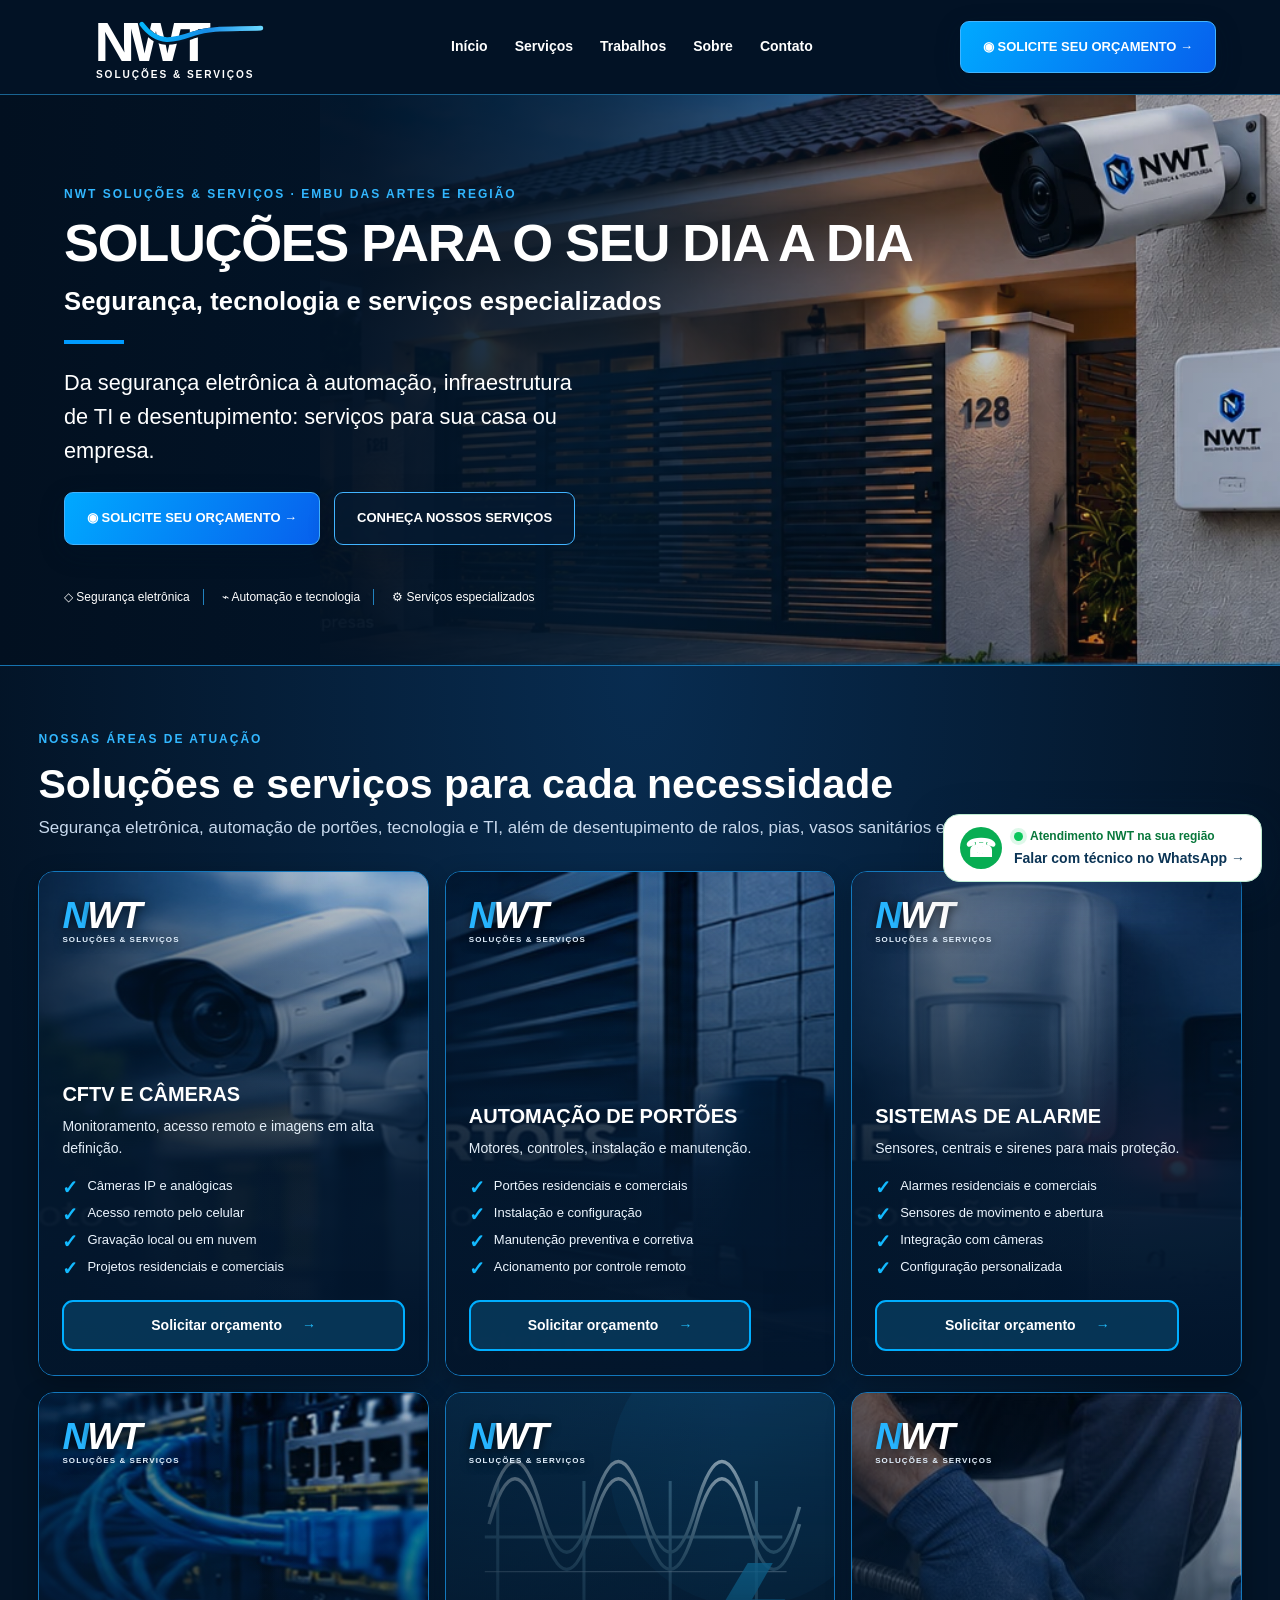
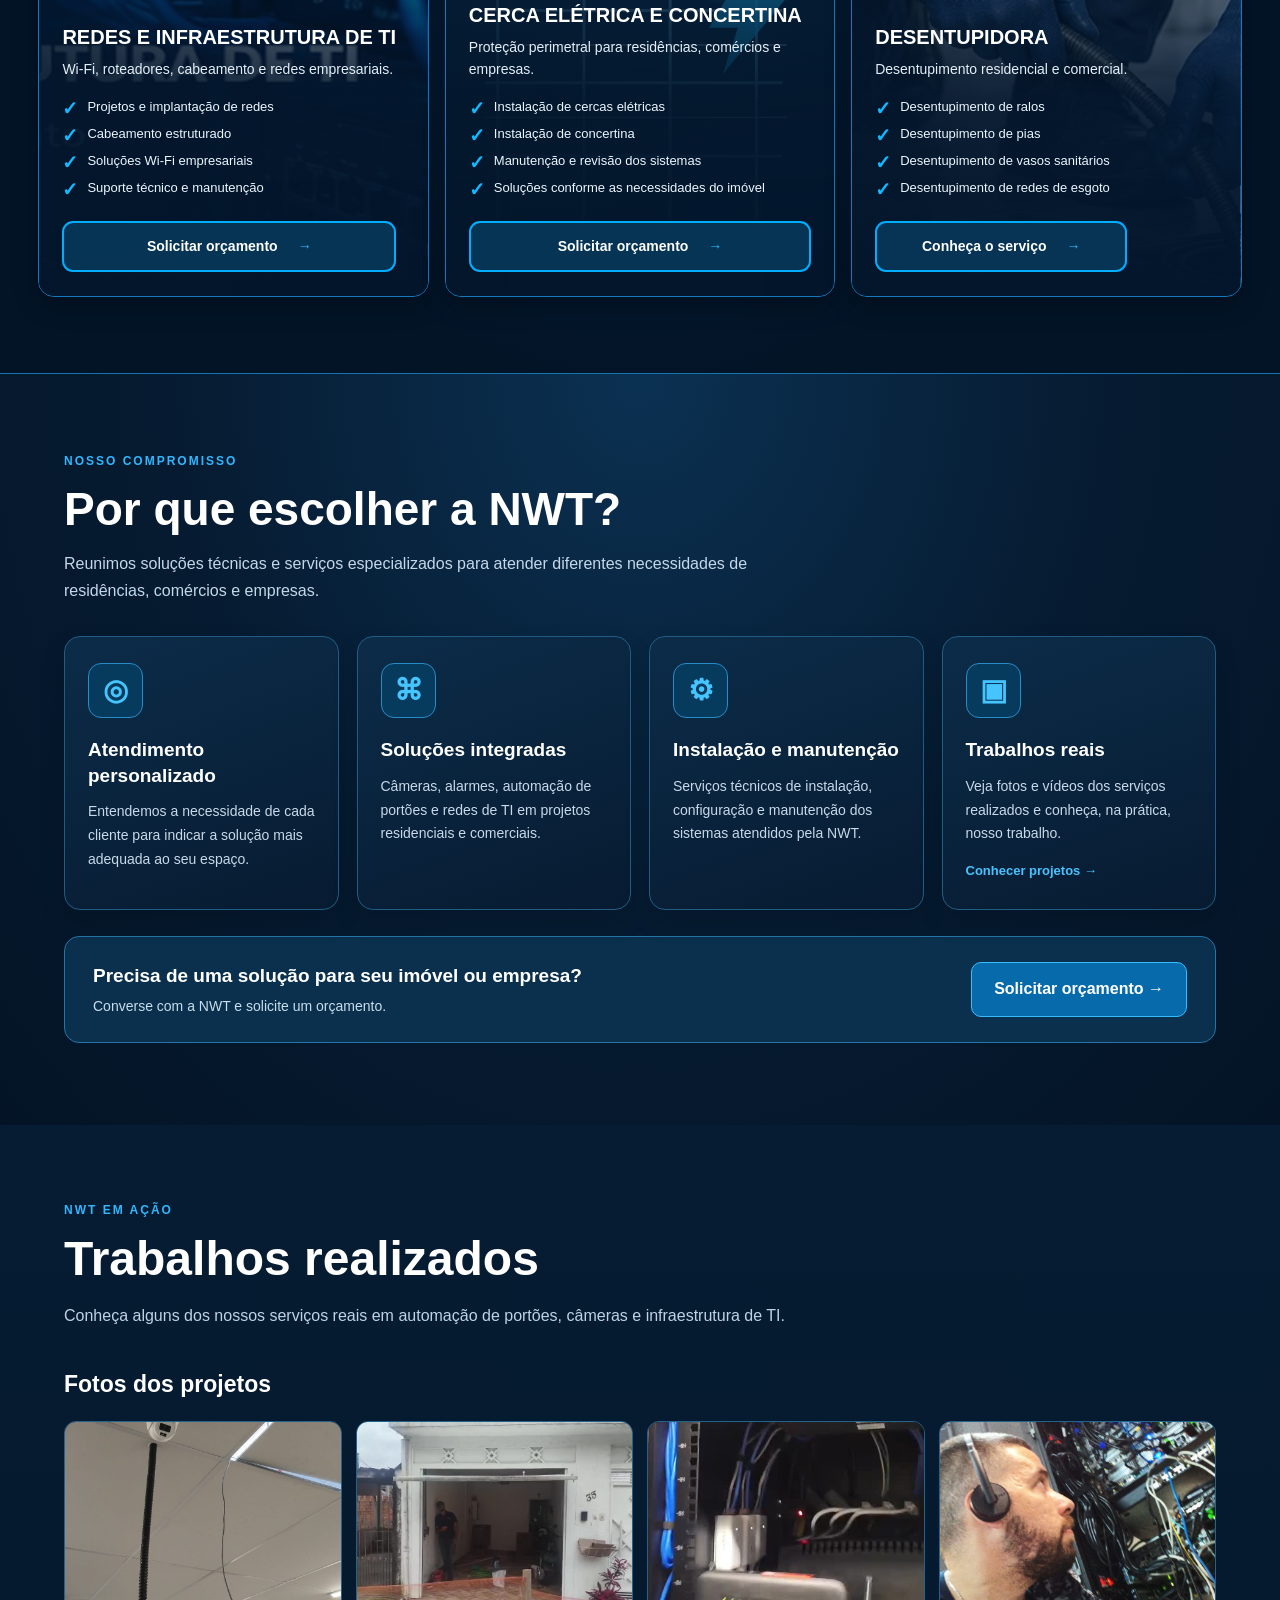
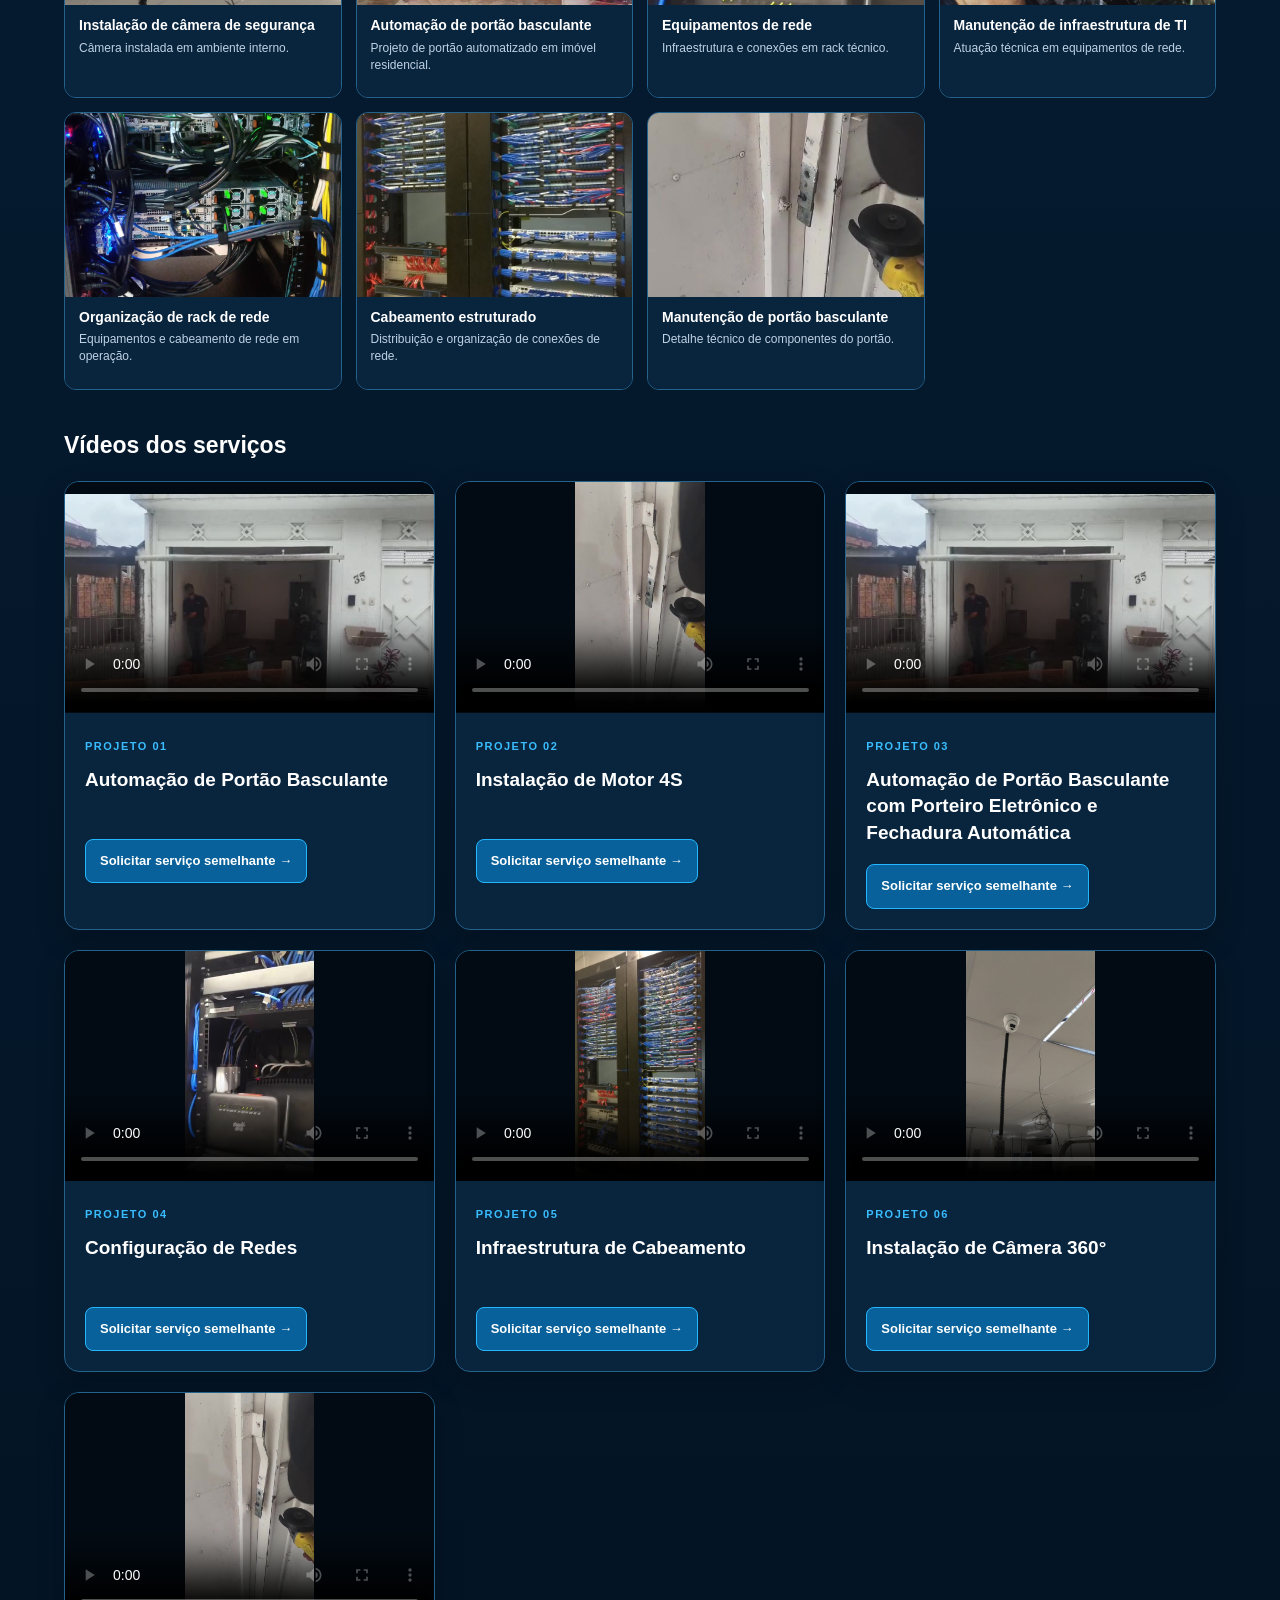
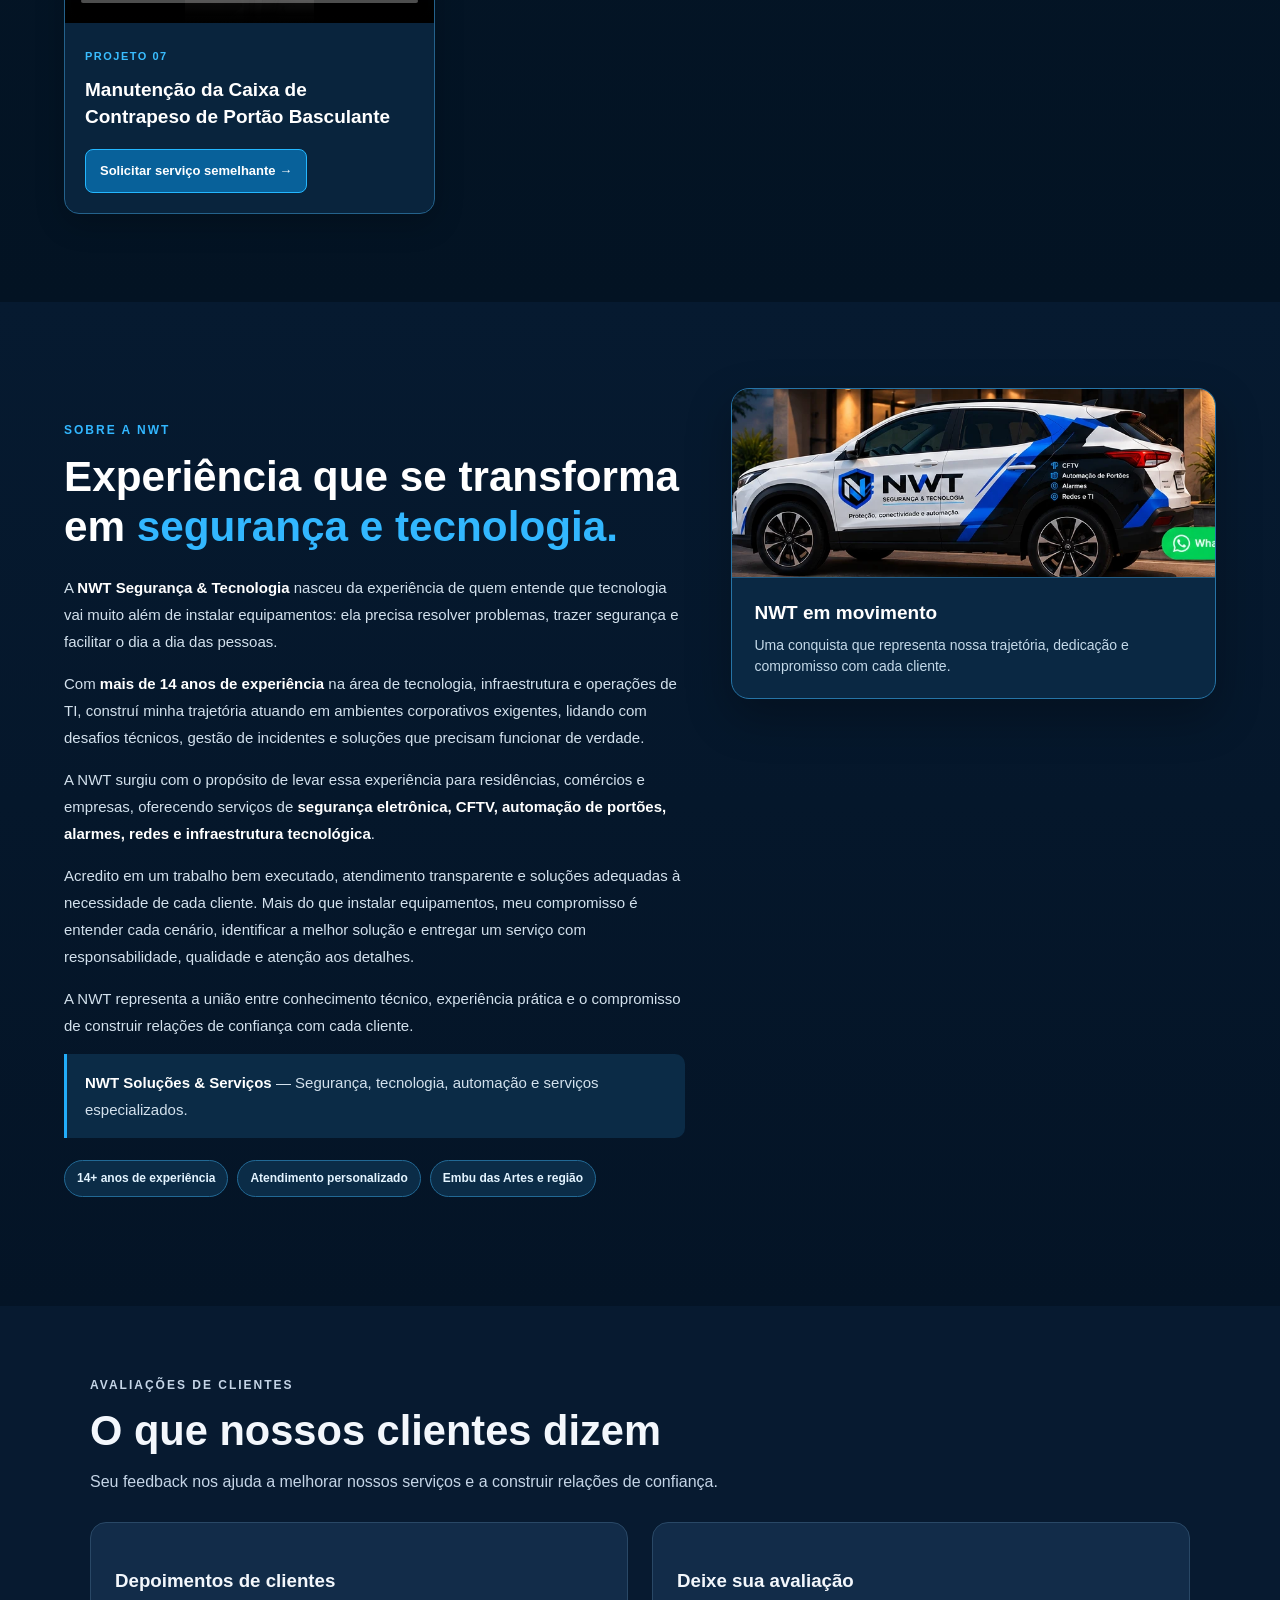
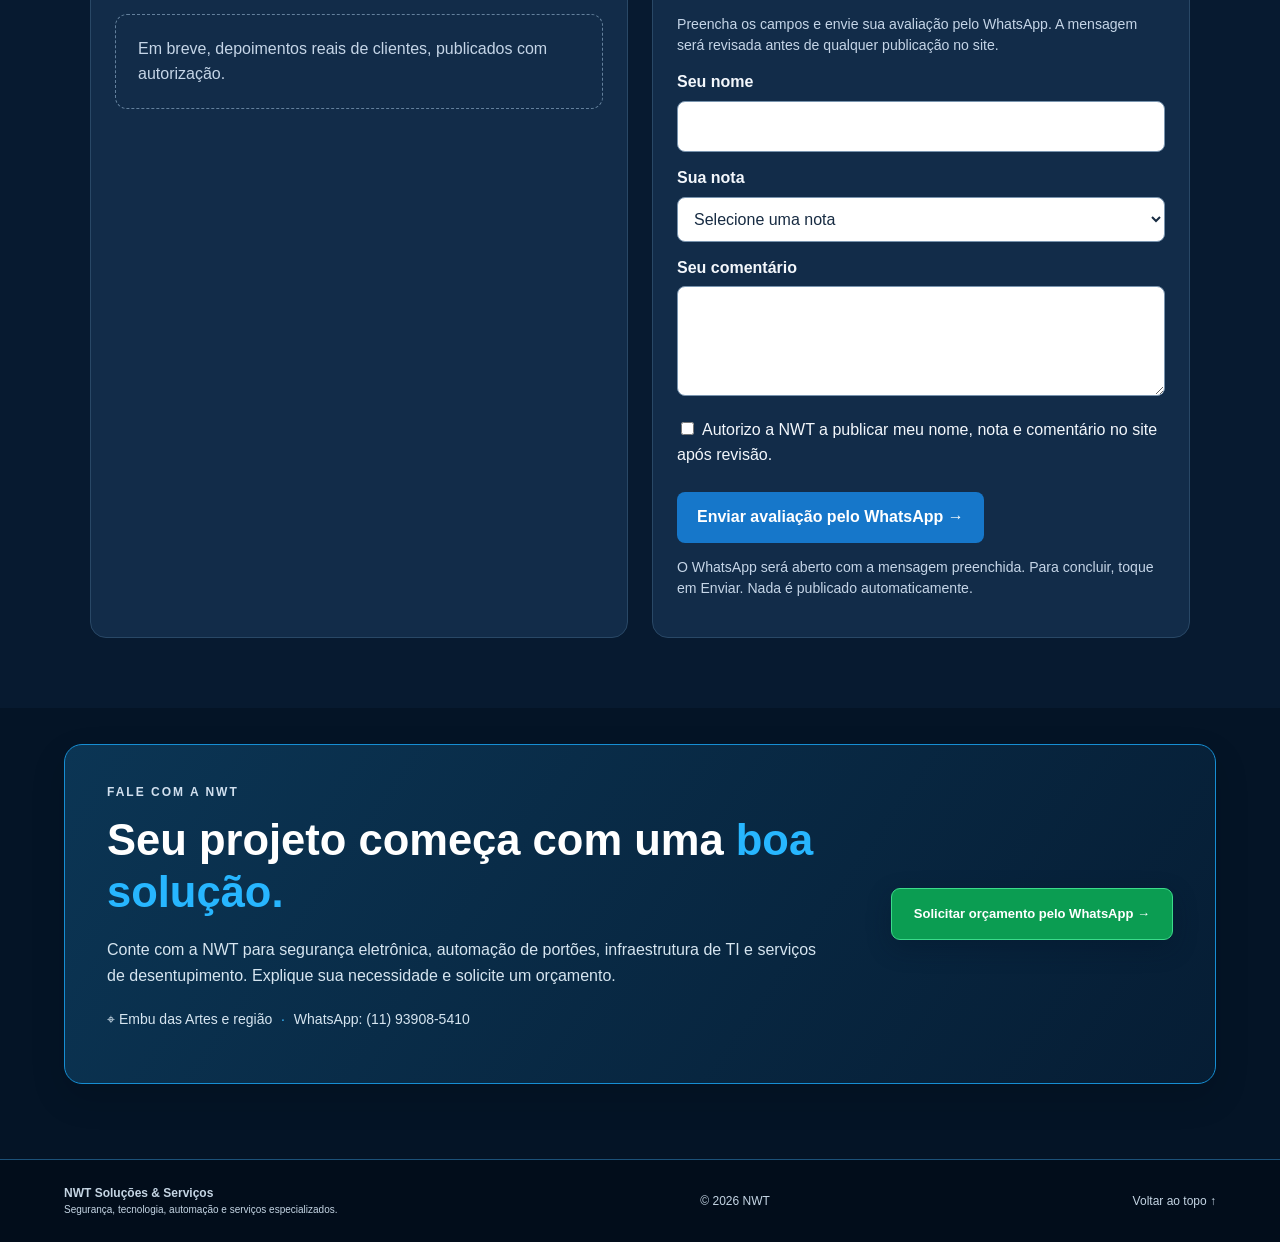
==== commit 4727da5d: "Restaura identidade visual consistente no cabeçalho e cartão da desentupidora" ====
--- a/index.html
+++ b/index.html
@@ -16,7 +16,7 @@
     });
   });
 </script>
-<meta charset="utf-8"><meta name="viewport" content="width=device-width,initial-scale=1"><meta name="theme-color" content="#031427"><meta name="description" content="NWT Soluções & Serviços em Embu das Artes e região: segurança eletrônica, automação de portões, redes e infraestrutura de TI e desentupidora. Solicite orçamento."><title>NWT Soluções & Serviços | Segurança, Automação, TI e Desentupidora em Embu das Artes</title><link rel="canonical" href="https://nwtseguranca.com.br/"><meta property="og:type" content="website"><meta property="og:locale" content="pt_BR"><meta property="og:title" content="NWT Soluções & Serviços | Segurança, tecnologia, automação e serviços especializados"><meta property="og:description" content="Segurança eletrônica, automação de portões, redes de TI e serviços de desentupimento em Embu das Artes e região."><meta property="og:url" content="https://nwtseguranca.com.br/"><meta property="og:image" content="https://nwtseguranca.com.br/assets/Logo-NWT-Oficial.png"><meta name="twitter:card" content="summary"><script type="application/ld+json">{"@context":"https://schema.org","@type":"LocalBusiness","name":"NWT Segurança & Tecnologia","url":"https://nwtseguranca.com.br/","description":"Serviços de segurança eletrônica, câmeras CFTV, alarmes, cerca elétrica, concertina, automação de portões e infraestrutura de TI.","telephone":"+55 11 93908-5410","areaServed":{"@type":"Place","name":"Embu das Artes e região, São Paulo, Brasil"},"hasOfferCatalog":{"@type":"OfferCatalog","name":"NWT Soluções & Serviços","itemListElement":[{"@type":"OfferCatalog","name":"Câmeras CFTV"},{"@type":"OfferCatalog","name":"Alarmes"},{"@type":"OfferCatalog","name":"Automação de portões"},{"@type":"OfferCatalog","name":"Redes e infraestrutura de TI"},{"@type":"OfferCatalog","name":"Cerca elétrica e concertina"},{"@type":"OfferCatalog","name":"Desentupidora: ralos, pias, vasos sanitários e redes de esgoto"}]}}</script><link rel="icon" href="assets/Logo-NWT-Oficial.png" type="image/png"><link rel="stylesheet" href="styles.css?v=20261029-mobilefix2"><script src="script.js" defer></script></head><body><header class="header"><div class="wrap nav"><a href="#inicio" class="brand"><span class="brand-logo-lockup"><img src="assets/nwt-solucoes-servicos.svg?v=20261029" alt="NWT Soluções e Serviços" width="240" height="97"></span></a><button class="menu" aria-expanded="false" aria-label="Abrir menu">☰</button><nav id="links"><a href="#inicio">Início</a><a href="#servicos">Serviços</a><a href="#trabalhos">Trabalhos</a><a href="#sobre">Sobre</a><a href="#contato">Contato</a></nav><a class="btn navbtn" data-whatsapp href="#contato">◉ SOLICITE SEU ORÇAMENTO →</a></div></header><main><section class="hero" id="inicio"><img class="house" src="assets/casa-seguranca.webp" alt="Residência com portão automatizado e câmeras de segurança"><div class="shade"></div><div class="wrap hero-content"><p class="eyebrow">NWT SOLUÇÕES &amp; SERVIÇOS · EMBU DAS ARTES E REGIÃO</p><h1>SOLUÇÕES PARA O SEU DIA A DIA <span>Segurança, tecnologia e serviços especializados</span></h1><div class="rule"></div><p class="lead">Da segurança eletrônica à automação, infraestrutura de TI e desentupimento: serviços para sua casa ou empresa.</p><div class="actions"><a class="btn" data-whatsapp href="#contato">◉ SOLICITE SEU ORÇAMENTO →</a><a class="btn outline" href="#servicos">CONHEÇA NOSSOS SERVIÇOS</a></div><div class="features"><span>◇ Segurança eletrônica</span><span>⌁ Automação e tecnologia</span><span>⚙ Serviços especializados</span></div></div></section><section class="services" id="servicos"><div class="wrap"><p class="eyebrow">NOSSAS ÁREAS DE ATUAÇÃO</p><h2>Soluções e serviços para cada necessidade</h2><p class="services-subtitle">Segurança eletrônica, automação de portões, tecnologia e TI, além de desentupimento de ralos, pias, vasos sanitários e redes de esgoto.</p><div class="cards"><article class="service-card photo-card" style="--service-photo:url('assets/cftv.jpg')"><div class="service-brand"><strong>NWT</strong><small>SOLUÇÕES &amp; SERVIÇOS</small></div><div class="service-details"><h3>CFTV E CÂMERAS</h3><p>Monitoramento, acesso remoto e imagens em alta definição.</p><ul><li>Câmeras IP e analógicas</li><li>Acesso remoto pelo celular</li><li>Gravação local ou em nuvem</li><li>Projetos residenciais e comerciais</li></ul><a href="https://wa.me/5511939085410?text=Ol%C3%A1!%20Gostaria%20de%20solicitar%20um%20or%C3%A7amento%20de%20CFTV%20E%20C%C3%82MERAS." target="_blank" rel="noopener noreferrer">Solicitar orçamento <span aria-hidden="true">→</span></a></div></article><article class="service-card photo-card" style="--service-photo:url('assets/portoes.jpg')"><div class="service-brand"><strong>NWT</strong><small>SOLUÇÕES &amp; SERVIÇOS</small></div><div class="service-details"><h3>AUTOMAÇÃO DE PORTÕES</h3><p>Motores, controles, instalação e manutenção.</p><ul><li>Portões residenciais e comerciais</li><li>Instalação e configuração</li><li>Manutenção preventiva e corretiva</li><li>Acionamento por controle remoto</li></ul><a href="https://wa.me/5511939085410?text=Ol%C3%A1!%20Gostaria%20de%20solicitar%20um%20or%C3%A7amento%20de%20AUTOMA%C3%87%C3%83O%20DE%20PORT%C3%95ES." target="_blank" rel="noopener noreferrer">Solicitar orçamento <span aria-hidden="true">→</span></a></div></article><article class="service-card photo-card" style="--service-photo:url('assets/alarmes.jpg')"><div class="service-brand"><strong>NWT</strong><small>SOLUÇÕES &amp; SERVIÇOS</small></div><div class="service-details"><h3>SISTEMAS DE ALARME</h3><p>Sensores, centrais e sirenes para mais proteção.</p><ul><li>Alarmes residenciais e comerciais</li><li>Sensores de movimento e abertura</li><li>Integração com câmeras</li><li>Configuração personalizada</li></ul><a href="https://wa.me/5511939085410?text=Ol%C3%A1!%20Gostaria%20de%20solicitar%20um%20or%C3%A7amento%20de%20SISTEMAS%20DE%20ALARME." target="_blank" rel="noopener noreferrer">Solicitar orçamento <span aria-hidden="true">→</span></a></div></article><article class="service-card photo-card" style="--service-photo:url('assets/redes.jpg')"><div class="service-brand"><strong>NWT</strong><small>SOLUÇÕES &amp; SERVIÇOS</small></div><div class="service-details"><h3>REDES E INFRAESTRUTURA DE TI</h3><p>Wi-Fi, roteadores, cabeamento e redes empresariais.</p><ul><li>Projetos e implantação de redes</li><li>Cabeamento estruturado</li><li>Soluções Wi-Fi empresariais</li><li>Suporte técnico e manutenção</li></ul><a href="https://wa.me/5511939085410?text=Ol%C3%A1!%20Gostaria%20de%20solicitar%20um%20or%C3%A7amento%20de%20REDES%20E%20INFRAESTRUTURA%20DE%20TI." target="_blank" rel="noopener noreferrer">Solicitar orçamento <span aria-hidden="true">→</span></a></div></article><article class="service-card photo-card" style="--service-photo:url('assets/cerca-eletrica-concertina.svg')"><div class="service-brand"><strong>NWT</strong><small>SOLUÇÕES &amp; SERVIÇOS</small></div><div class="service-details"><h3>CERCA ELÉTRICA E CONCERTINA</h3><p>Proteção perimetral para residências, comércios e empresas.</p><ul><li>Instalação de cercas elétricas</li><li>Instalação de concertina</li><li>Manutenção e revisão dos sistemas</li><li>Soluções conforme as necessidades do imóvel</li></ul><a href="https://wa.me/5511939085410?text=Ol%C3%A1%21%20Gostaria%20de%20solicitar%20um%20or%C3%A7amento%20de%20cerca%20el%C3%A9trica%20e%20concertina." target="_blank" rel="noopener noreferrer">Solicitar orçamento <span aria-hidden="true">→</span></a></div></article><article class="service-card photo-card" style="--service-photo:url('assets/desentupidora.jpg')"><div class="service-brand" style="display:inline-flex;align-items:center;background:#fff;border-radius:9px;padding:6px 9px;max-width:185px"><img src="assets/Logo%20NWT%20DESENTUPIDORA.png" alt="NWT Soluções e Serviços" style="display:block;width:100%;height:auto;max-width:165px"></div><div class="service-details"><h3>DESENTUPIDORA</h3><p>Desentupimento residencial e comercial.</p><ul><li>Desentupimento de ralos</li><li>Desentupimento de pias</li><li>Desentupimento de vasos sanitários</li><li>Desentupimento de redes de esgoto</li></ul><a href="desentupidora/">Conheça o serviço <span aria-hidden="true">→</span></a></div></article></div></div></section><section class="why-nwt" id="diferenciais" aria-labelledby="why-title"><div class="wrap"><p class="eyebrow">NOSSO COMPROMISSO</p><h2 id="why-title">Por que escolher a NWT?</h2><p class="why-intro">Reunimos soluções técnicas e serviços especializados para atender diferentes necessidades de residências, comércios e empresas.</p><div class="why-grid"><article class="why-card"><span class="why-icon" aria-hidden="true">◎</span><h3>Atendimento personalizado</h3><p>Entendemos a necessidade de cada cliente para indicar a solução mais adequada ao seu espaço.</p></article><article class="why-card"><span class="why-icon" aria-hidden="true">⌘</span><h3>Soluções integradas</h3><p>Câmeras, alarmes, automação de portões e redes de TI em projetos residenciais e comerciais.</p></article><article class="why-card"><span class="why-icon" aria-hidden="true">⚙</span><h3>Instalação e manutenção</h3><p>Serviços técnicos de instalação, configuração e manutenção dos sistemas atendidos pela NWT.</p></article><article class="why-card"><span class="why-icon" aria-hidden="true">▣</span><h3>Trabalhos reais</h3><p>Veja fotos e vídeos dos serviços realizados e conheça, na prática, nosso trabalho.</p><a href="#trabalhos">Conhecer projetos →</a></article></div><div class="why-cta"><div><strong>Precisa de uma solução para seu imóvel ou empresa?</strong><span>Converse com a NWT e solicite um orçamento.</span></div><a href="https://wa.me/5511939085410?text=Ol%C3%A1%21%20Gostaria%20de%20solicitar%20um%20or%C3%A7amento." target="_blank" rel="noopener noreferrer">Solicitar orçamento →</a></div></div></section><section class="portfolio" id="trabalhos"><div class="wrap"><p class="eyebrow">NWT EM AÇÃO</p><h2>Trabalhos realizados</h2><p class="portfolio-intro">Conheça alguns dos nossos serviços reais em automação de portões, câmeras e infraestrutura de TI.</p><h3 class="portfolio-subheading">Fotos dos projetos</h3><div class="work-photos"><a class="work-photo" href="assets/NWT-Portfolio-Completo/projeto_01.jpg" target="_blank" rel="noopener noreferrer" aria-label="Ampliar: Instalação de câmera de segurança"><img src="assets/NWT-Portfolio-Completo/projeto_01.jpg" loading="lazy" alt="Instalação de câmera de segurança"><span class="work-photo-caption"><strong>Instalação de câmera de segurança</strong><small>Câmera instalada em ambiente interno.</small></span></a><a class="work-photo" href="assets/NWT-Portfolio-Completo/projeto_02.jpg" target="_blank" rel="noopener noreferrer" aria-label="Ampliar: Automação de portão basculante"><img src="assets/NWT-Portfolio-Completo/projeto_02.jpg" loading="lazy" alt="Automação de portão basculante"><span class="work-photo-caption"><strong>Automação de portão basculante</strong><small>Projeto de portão automatizado em imóvel residencial.</small></span></a><a class="work-photo" href="assets/NWT-Portfolio-Completo/projeto_05.jpg" target="_blank" rel="noopener noreferrer" aria-label="Ampliar: Equipamentos de rede"><img src="assets/NWT-Portfolio-Completo/projeto_05.jpg" loading="lazy" alt="Equipamentos de rede"><span class="work-photo-caption"><strong>Equipamentos de rede</strong><small>Infraestrutura e conexões em rack técnico.</small></span></a><a class="work-photo" href="assets/NWT-Portfolio-Completo/projeto_09.jpg" target="_blank" rel="noopener noreferrer" aria-label="Ampliar: Manutenção de infraestrutura de TI"><img src="assets/NWT-Portfolio-Completo/projeto_09.jpg" loading="lazy" alt="Manutenção de infraestrutura de TI"><span class="work-photo-caption"><strong>Manutenção de infraestrutura de TI</strong><small>Atuação técnica em equipamentos de rede.</small></span></a><a class="work-photo" href="assets/NWT-Portfolio-Completo/projeto_10.jpg" target="_blank" rel="noopener noreferrer" aria-label="Ampliar: Organização de rack de rede"><img src="assets/NWT-Portfolio-Completo/projeto_10.jpg" loading="lazy" alt="Organização de rack de rede"><span class="work-photo-caption"><strong>Organização de rack de rede</strong><small>Equipamentos e cabeamento de rede em operação.</small></span></a><a class="work-photo" href="assets/NWT-Portfolio-Completo/projeto_12.jpg" target="_blank" rel="noopener noreferrer" aria-label="Ampliar: Cabeamento estruturado"><img src="assets/NWT-Portfolio-Completo/projeto_12.jpg" loading="lazy" alt="Cabeamento estruturado"><span class="work-photo-caption"><strong>Cabeamento estruturado</strong><small>Distribuição e organização de conexões de rede.</small></span></a><a class="work-photo" href="assets/NWT-Portfolio-Completo/foto_adicional.jpg" target="_blank" rel="noopener noreferrer" aria-label="Ampliar: Manutenção de portão basculante"><img src="assets/NWT-Portfolio-Completo/foto_adicional.jpg" loading="lazy" alt="Manutenção de portão basculante"><span class="work-photo-caption"><strong>Manutenção de portão basculante</strong><small>Detalhe técnico de componentes do portão.</small></span></a></div><h3 class="portfolio-subheading">Vídeos dos serviços</h3><div class="work-grid"><article class="work-card"><video controls preload="metadata" playsinline poster="assets/NWT-Portfolio-Completo/projeto_02.jpg" data-video-cover="true" aria-label="Automação de Portão Basculante"><source src="assets/NWT-Portfolio-Completo/video_01.mp4" type="video/mp4">Seu navegador não suporta vídeos.</video><div class="work-info"><span>PROJETO 01</span><h3>Automação de Portão Basculante</h3><a target="_blank" rel="noopener noreferrer" href="https://wa.me/5511939085410?text=Ol%C3%A1!%20Gostaria%20de%20solicitar%20um%20or%C3%A7amento%20para%20Automa%C3%A7%C3%A3o%20de%20Port%C3%A3o%20Basculante.">Solicitar serviço semelhante →</a></div></article><article class="work-card"><video controls preload="metadata" playsinline poster="assets/NWT-Portfolio-Completo/foto_adicional.jpg" data-video-cover="true" aria-label="Instalação de Motor 4S"><source src="assets/NWT-Portfolio-Completo/video_02.mp4" type="video/mp4">Seu navegador não suporta vídeos.</video><div class="work-info"><span>PROJETO 02</span><h3>Instalação de Motor 4S</h3><a target="_blank" rel="noopener noreferrer" href="https://wa.me/5511939085410?text=Ol%C3%A1!%20Gostaria%20de%20solicitar%20um%20or%C3%A7amento%20para%20Instala%C3%A7%C3%A3o%20de%20Motor%204S.">Solicitar serviço semelhante →</a></div></article><article class="work-card"><video controls preload="metadata" playsinline poster="assets/NWT-Portfolio-Completo/projeto_02.jpg" data-video-cover="true" aria-label="Automação de Portão Basculante com Porteiro Eletrônico e Fechadura Automática"><source src="assets/NWT-Portfolio-Completo/video_03.mp4" type="video/mp4">Seu navegador não suporta vídeos.</video><div class="work-info"><span>PROJETO 03</span><h3>Automação de Portão Basculante com Porteiro Eletrônico e Fechadura Automática</h3><a target="_blank" rel="noopener noreferrer" href="https://wa.me/5511939085410?text=Ol%C3%A1!%20Gostaria%20de%20solicitar%20um%20or%C3%A7amento%20para%20Automa%C3%A7%C3%A3o%20de%20Port%C3%A3o%20Basculante%20com%20Porteiro%20Eletr%C3%B4nico%20e%20Fechadura%20Autom%C3%A1tica.">Solicitar serviço semelhante →</a></div></article><article class="work-card"><video controls preload="metadata" playsinline poster="assets/NWT-Portfolio-Completo/projeto_05.jpg" data-video-cover="true" aria-label="Configuração de Redes"><source src="assets/NWT-Portfolio-Completo/video_04.mp4" type="video/mp4">Seu navegador não suporta vídeos.</video><div class="work-info"><span>PROJETO 04</span><h3>Configuração de Redes</h3><a target="_blank" rel="noopener noreferrer" href="https://wa.me/5511939085410?text=Ol%C3%A1!%20Gostaria%20de%20solicitar%20um%20or%C3%A7amento%20para%20Configura%C3%A7%C3%A3o%20de%20Redes.">Solicitar serviço semelhante →</a></div></article><article class="work-card"><video controls preload="metadata" playsinline poster="assets/NWT-Portfolio-Completo/projeto_12.jpg" data-video-cover="true" aria-label="Infraestrutura de Cabeamento"><source src="assets/NWT-Portfolio-Completo/video_05.mp4" type="video/mp4">Seu navegador não suporta vídeos.</video><div class="work-info"><span>PROJETO 05</span><h3>Infraestrutura de Cabeamento</h3><a target="_blank" rel="noopener noreferrer" href="https://wa.me/5511939085410?text=Ol%C3%A1!%20Gostaria%20de%20solicitar%20um%20or%C3%A7amento%20para%20Infraestrutura%20de%20Cabeamento.">Solicitar serviço semelhante →</a></div></article><article class="work-card"><video controls preload="metadata" playsinline poster="assets/NWT-Portfolio-Completo/projeto_01.jpg" data-video-cover="true" aria-label="Instalação de Câmera 360°"><source src="assets/NWT-Portfolio-Completo/video_06.mp4" type="video/mp4">Seu navegador não suporta vídeos.</video><div class="work-info"><span>PROJETO 06</span><h3>Instalação de Câmera 360°</h3><a target="_blank" rel="noopener noreferrer" href="https://wa.me/5511939085410?text=Ol%C3%A1!%20Gostaria%20de%20solicitar%20um%20or%C3%A7amento%20para%20Instala%C3%A7%C3%A3o%20de%20C%C3%A2mera%20360%C2%B0.">Solicitar serviço semelhante →</a></div></article><article class="work-card"><video controls preload="metadata" playsinline poster="assets/NWT-Portfolio-Completo/foto_adicional.jpg" data-video-cover="true" aria-label="Manutenção da Caixa de Contrapeso de Portão Basculante"><source src="assets/NWT-Portfolio-Completo/video_07.mp4" type="video/mp4">Seu navegador não suporta vídeos.</video><div class="work-info"><span>PROJETO 07</span><h3>Manutenção da Caixa de Contrapeso de Portão Basculante</h3><a target="_blank" rel="noopener noreferrer" href="https://wa.me/5511939085410?text=Ol%C3%A1!%20Gostaria%20de%20solicitar%20um%20or%C3%A7amento%20para%20Manuten%C3%A7%C3%A3o%20da%20Caixa%20de%20Contrapeso%20de%20Port%C3%A3o%20Basculante.">Solicitar serviço semelhante →</a></div></article></div></div></section><section class="about about-story" id="sobre"><div class="wrap aboutgrid"><div class="about-copy"><p class="eyebrow">SOBRE A NWT</p><h2>Experiência que se transforma em <span>segurança e tecnologia.</span></h2><p>A <strong>NWT Segurança &amp; Tecnologia</strong> nasceu da experiência de quem entende que tecnologia vai muito além de instalar equipamentos: ela precisa resolver problemas, trazer segurança e facilitar o dia a dia das pessoas.</p><p>Com <strong>mais de 14 anos de experiência</strong> na área de tecnologia, infraestrutura e operações de TI, construí minha trajetória atuando em ambientes corporativos exigentes, lidando com desafios técnicos, gestão de incidentes e soluções que precisam funcionar de verdade.</p><p>A NWT surgiu com o propósito de levar essa experiência para residências, comércios e empresas, oferecendo serviços de <strong>segurança eletrônica, CFTV, automação de portões, alarmes, redes e infraestrutura tecnológica</strong>.</p><p>Acredito em um trabalho bem executado, atendimento transparente e soluções adequadas à necessidade de cada cliente. Mais do que instalar equipamentos, meu compromisso é entender cada cenário, identificar a melhor solução e entregar um serviço com responsabilidade, qualidade e atenção aos detalhes.</p><p>A NWT representa a união entre conhecimento técnico, experiência prática e o compromisso de construir relações de confiança com cada cliente.</p><p class="about-signature"><strong>NWT Soluções &amp; Serviços</strong> — Segurança, tecnologia, automação e serviços especializados.</p><div class="about-highlights"><span>14+ anos de experiência</span><span>Atendimento personalizado</span><span>Embu das Artes e região</span></div></div><figure class="about-vehicle"><img src="assets/fastback-nwt.webp" alt="Veículo da NWT Segurança e Tecnologia, marco da trajetória da empresa" loading="lazy"><figcaption><strong>NWT em movimento</strong><span>Uma conquista que representa nossa trajetória, dedicação e compromisso com cada cliente.</span></figcaption></figure></div></section><section id="avaliacoes" class="nwt-reviews"><style>
+<meta charset="utf-8"><meta name="viewport" content="width=device-width,initial-scale=1"><meta name="theme-color" content="#031427"><meta name="description" content="NWT Soluções & Serviços em Embu das Artes e região: segurança eletrônica, automação de portões, redes e infraestrutura de TI e desentupidora. Solicite orçamento."><title>NWT Soluções & Serviços | Segurança, Automação, TI e Desentupidora em Embu das Artes</title><link rel="canonical" href="https://nwtseguranca.com.br/"><meta property="og:type" content="website"><meta property="og:locale" content="pt_BR"><meta property="og:title" content="NWT Soluções & Serviços | Segurança, tecnologia, automação e serviços especializados"><meta property="og:description" content="Segurança eletrônica, automação de portões, redes de TI e serviços de desentupimento em Embu das Artes e região."><meta property="og:url" content="https://nwtseguranca.com.br/"><meta property="og:image" content="https://nwtseguranca.com.br/assets/Logo-NWT-Oficial.png"><meta name="twitter:card" content="summary"><script type="application/ld+json">{"@context":"https://schema.org","@type":"LocalBusiness","name":"NWT Segurança & Tecnologia","url":"https://nwtseguranca.com.br/","description":"Serviços de segurança eletrônica, câmeras CFTV, alarmes, cerca elétrica, concertina, automação de portões e infraestrutura de TI.","telephone":"+55 11 93908-5410","areaServed":{"@type":"Place","name":"Embu das Artes e região, São Paulo, Brasil"},"hasOfferCatalog":{"@type":"OfferCatalog","name":"NWT Soluções & Serviços","itemListElement":[{"@type":"OfferCatalog","name":"Câmeras CFTV"},{"@type":"OfferCatalog","name":"Alarmes"},{"@type":"OfferCatalog","name":"Automação de portões"},{"@type":"OfferCatalog","name":"Redes e infraestrutura de TI"},{"@type":"OfferCatalog","name":"Cerca elétrica e concertina"},{"@type":"OfferCatalog","name":"Desentupidora: ralos, pias, vasos sanitários e redes de esgoto"}]}}</script><link rel="icon" href="assets/Logo-NWT-Oficial.png" type="image/png"><link rel="stylesheet" href="styles.css?v=20261029-mobilefix2"><script src="script.js" defer></script></head><body><header class="header"><div class="wrap nav"><a href="#inicio" class="brand"><span class="brand-logo-lockup"><img src="assets/nwt-solucoes-servicos.svg?v=20261029" alt="NWT Soluções e Serviços" width="240" height="97"></span></a><button class="menu" aria-expanded="false" aria-label="Abrir menu">☰</button><nav id="links"><a href="#inicio">Início</a><a href="#servicos">Serviços</a><a href="#trabalhos">Trabalhos</a><a href="#sobre">Sobre</a><a href="#contato">Contato</a></nav><a class="btn navbtn" data-whatsapp href="#contato">◉ SOLICITE SEU ORÇAMENTO →</a></div></header><main><section class="hero" id="inicio"><img class="house" src="assets/casa-seguranca.webp" alt="Residência com portão automatizado e câmeras de segurança"><div class="shade"></div><div class="wrap hero-content"><p class="eyebrow">NWT SOLUÇÕES &amp; SERVIÇOS · EMBU DAS ARTES E REGIÃO</p><h1>SOLUÇÕES PARA O SEU DIA A DIA <span>Segurança, tecnologia e serviços especializados</span></h1><div class="rule"></div><p class="lead">Da segurança eletrônica à automação, infraestrutura de TI e desentupimento: serviços para sua casa ou empresa.</p><div class="actions"><a class="btn" data-whatsapp href="#contato">◉ SOLICITE SEU ORÇAMENTO →</a><a class="btn outline" href="#servicos">CONHEÇA NOSSOS SERVIÇOS</a></div><div class="features"><span>◇ Segurança eletrônica</span><span>⌁ Automação e tecnologia</span><span>⚙ Serviços especializados</span></div></div></section><section class="services" id="servicos"><div class="wrap"><p class="eyebrow">NOSSAS ÁREAS DE ATUAÇÃO</p><h2>Soluções e serviços para cada necessidade</h2><p class="services-subtitle">Segurança eletrônica, automação de portões, tecnologia e TI, além de desentupimento de ralos, pias, vasos sanitários e redes de esgoto.</p><div class="cards"><article class="service-card photo-card" style="--service-photo:url('assets/cftv.jpg')"><div class="service-brand"><strong>NWT</strong><small>SOLUÇÕES &amp; SERVIÇOS</small></div><div class="service-details"><h3>CFTV E CÂMERAS</h3><p>Monitoramento, acesso remoto e imagens em alta definição.</p><ul><li>Câmeras IP e analógicas</li><li>Acesso remoto pelo celular</li><li>Gravação local ou em nuvem</li><li>Projetos residenciais e comerciais</li></ul><a href="https://wa.me/5511939085410?text=Ol%C3%A1!%20Gostaria%20de%20solicitar%20um%20or%C3%A7amento%20de%20CFTV%20E%20C%C3%82MERAS." target="_blank" rel="noopener noreferrer">Solicitar orçamento <span aria-hidden="true">→</span></a></div></article><article class="service-card photo-card" style="--service-photo:url('assets/portoes.jpg')"><div class="service-brand"><strong>NWT</strong><small>SOLUÇÕES &amp; SERVIÇOS</small></div><div class="service-details"><h3>AUTOMAÇÃO DE PORTÕES</h3><p>Motores, controles, instalação e manutenção.</p><ul><li>Portões residenciais e comerciais</li><li>Instalação e configuração</li><li>Manutenção preventiva e corretiva</li><li>Acionamento por controle remoto</li></ul><a href="https://wa.me/5511939085410?text=Ol%C3%A1!%20Gostaria%20de%20solicitar%20um%20or%C3%A7amento%20de%20AUTOMA%C3%87%C3%83O%20DE%20PORT%C3%95ES." target="_blank" rel="noopener noreferrer">Solicitar orçamento <span aria-hidden="true">→</span></a></div></article><article class="service-card photo-card" style="--service-photo:url('assets/alarmes.jpg')"><div class="service-brand"><strong>NWT</strong><small>SOLUÇÕES &amp; SERVIÇOS</small></div><div class="service-details"><h3>SISTEMAS DE ALARME</h3><p>Sensores, centrais e sirenes para mais proteção.</p><ul><li>Alarmes residenciais e comerciais</li><li>Sensores de movimento e abertura</li><li>Integração com câmeras</li><li>Configuração personalizada</li></ul><a href="https://wa.me/5511939085410?text=Ol%C3%A1!%20Gostaria%20de%20solicitar%20um%20or%C3%A7amento%20de%20SISTEMAS%20DE%20ALARME." target="_blank" rel="noopener noreferrer">Solicitar orçamento <span aria-hidden="true">→</span></a></div></article><article class="service-card photo-card" style="--service-photo:url('assets/redes.jpg')"><div class="service-brand"><strong>NWT</strong><small>SOLUÇÕES &amp; SERVIÇOS</small></div><div class="service-details"><h3>REDES E INFRAESTRUTURA DE TI</h3><p>Wi-Fi, roteadores, cabeamento e redes empresariais.</p><ul><li>Projetos e implantação de redes</li><li>Cabeamento estruturado</li><li>Soluções Wi-Fi empresariais</li><li>Suporte técnico e manutenção</li></ul><a href="https://wa.me/5511939085410?text=Ol%C3%A1!%20Gostaria%20de%20solicitar%20um%20or%C3%A7amento%20de%20REDES%20E%20INFRAESTRUTURA%20DE%20TI." target="_blank" rel="noopener noreferrer">Solicitar orçamento <span aria-hidden="true">→</span></a></div></article><article class="service-card photo-card" style="--service-photo:url('assets/cerca-eletrica-concertina.svg')"><div class="service-brand"><strong>NWT</strong><small>SOLUÇÕES &amp; SERVIÇOS</small></div><div class="service-details"><h3>CERCA ELÉTRICA E CONCERTINA</h3><p>Proteção perimetral para residências, comércios e empresas.</p><ul><li>Instalação de cercas elétricas</li><li>Instalação de concertina</li><li>Manutenção e revisão dos sistemas</li><li>Soluções conforme as necessidades do imóvel</li></ul><a href="https://wa.me/5511939085410?text=Ol%C3%A1%21%20Gostaria%20de%20solicitar%20um%20or%C3%A7amento%20de%20cerca%20el%C3%A9trica%20e%20concertina." target="_blank" rel="noopener noreferrer">Solicitar orçamento <span aria-hidden="true">→</span></a></div></article><article class="service-card photo-card" style="--service-photo:url('assets/desentupidora.jpg')"><div class="service-brand"><strong>NWT</strong><small>SOLUÇÕES &amp; SERVIÇOS</small></div><div class="service-details"><h3>DESENTUPIDORA</h3><p>Desentupimento residencial e comercial.</p><ul><li>Desentupimento de ralos</li><li>Desentupimento de pias</li><li>Desentupimento de vasos sanitários</li><li>Desentupimento de redes de esgoto</li></ul><a href="desentupidora/">Conheça o serviço <span aria-hidden="true">→</span></a></div></article></div></div></section><section class="why-nwt" id="diferenciais" aria-labelledby="why-title"><div class="wrap"><p class="eyebrow">NOSSO COMPROMISSO</p><h2 id="why-title">Por que escolher a NWT?</h2><p class="why-intro">Reunimos soluções técnicas e serviços especializados para atender diferentes necessidades de residências, comércios e empresas.</p><div class="why-grid"><article class="why-card"><span class="why-icon" aria-hidden="true">◎</span><h3>Atendimento personalizado</h3><p>Entendemos a necessidade de cada cliente para indicar a solução mais adequada ao seu espaço.</p></article><article class="why-card"><span class="why-icon" aria-hidden="true">⌘</span><h3>Soluções integradas</h3><p>Câmeras, alarmes, automação de portões e redes de TI em projetos residenciais e comerciais.</p></article><article class="why-card"><span class="why-icon" aria-hidden="true">⚙</span><h3>Instalação e manutenção</h3><p>Serviços técnicos de instalação, configuração e manutenção dos sistemas atendidos pela NWT.</p></article><article class="why-card"><span class="why-icon" aria-hidden="true">▣</span><h3>Trabalhos reais</h3><p>Veja fotos e vídeos dos serviços realizados e conheça, na prática, nosso trabalho.</p><a href="#trabalhos">Conhecer projetos →</a></article></div><div class="why-cta"><div><strong>Precisa de uma solução para seu imóvel ou empresa?</strong><span>Converse com a NWT e solicite um orçamento.</span></div><a href="https://wa.me/5511939085410?text=Ol%C3%A1%21%20Gostaria%20de%20solicitar%20um%20or%C3%A7amento." target="_blank" rel="noopener noreferrer">Solicitar orçamento →</a></div></div></section><section class="portfolio" id="trabalhos"><div class="wrap"><p class="eyebrow">NWT EM AÇÃO</p><h2>Trabalhos realizados</h2><p class="portfolio-intro">Conheça alguns dos nossos serviços reais em automação de portões, câmeras e infraestrutura de TI.</p><h3 class="portfolio-subheading">Fotos dos projetos</h3><div class="work-photos"><a class="work-photo" href="assets/NWT-Portfolio-Completo/projeto_01.jpg" target="_blank" rel="noopener noreferrer" aria-label="Ampliar: Instalação de câmera de segurança"><img src="assets/NWT-Portfolio-Completo/projeto_01.jpg" loading="lazy" alt="Instalação de câmera de segurança"><span class="work-photo-caption"><strong>Instalação de câmera de segurança</strong><small>Câmera instalada em ambiente interno.</small></span></a><a class="work-photo" href="assets/NWT-Portfolio-Completo/projeto_02.jpg" target="_blank" rel="noopener noreferrer" aria-label="Ampliar: Automação de portão basculante"><img src="assets/NWT-Portfolio-Completo/projeto_02.jpg" loading="lazy" alt="Automação de portão basculante"><span class="work-photo-caption"><strong>Automação de portão basculante</strong><small>Projeto de portão automatizado em imóvel residencial.</small></span></a><a class="work-photo" href="assets/NWT-Portfolio-Completo/projeto_05.jpg" target="_blank" rel="noopener noreferrer" aria-label="Ampliar: Equipamentos de rede"><img src="assets/NWT-Portfolio-Completo/projeto_05.jpg" loading="lazy" alt="Equipamentos de rede"><span class="work-photo-caption"><strong>Equipamentos de rede</strong><small>Infraestrutura e conexões em rack técnico.</small></span></a><a class="work-photo" href="assets/NWT-Portfolio-Completo/projeto_09.jpg" target="_blank" rel="noopener noreferrer" aria-label="Ampliar: Manutenção de infraestrutura de TI"><img src="assets/NWT-Portfolio-Completo/projeto_09.jpg" loading="lazy" alt="Manutenção de infraestrutura de TI"><span class="work-photo-caption"><strong>Manutenção de infraestrutura de TI</strong><small>Atuação técnica em equipamentos de rede.</small></span></a><a class="work-photo" href="assets/NWT-Portfolio-Completo/projeto_10.jpg" target="_blank" rel="noopener noreferrer" aria-label="Ampliar: Organização de rack de rede"><img src="assets/NWT-Portfolio-Completo/projeto_10.jpg" loading="lazy" alt="Organização de rack de rede"><span class="work-photo-caption"><strong>Organização de rack de rede</strong><small>Equipamentos e cabeamento de rede em operação.</small></span></a><a class="work-photo" href="assets/NWT-Portfolio-Completo/projeto_12.jpg" target="_blank" rel="noopener noreferrer" aria-label="Ampliar: Cabeamento estruturado"><img src="assets/NWT-Portfolio-Completo/projeto_12.jpg" loading="lazy" alt="Cabeamento estruturado"><span class="work-photo-caption"><strong>Cabeamento estruturado</strong><small>Distribuição e organização de conexões de rede.</small></span></a><a class="work-photo" href="assets/NWT-Portfolio-Completo/foto_adicional.jpg" target="_blank" rel="noopener noreferrer" aria-label="Ampliar: Manutenção de portão basculante"><img src="assets/NWT-Portfolio-Completo/foto_adicional.jpg" loading="lazy" alt="Manutenção de portão basculante"><span class="work-photo-caption"><strong>Manutenção de portão basculante</strong><small>Detalhe técnico de componentes do portão.</small></span></a></div><h3 class="portfolio-subheading">Vídeos dos serviços</h3><div class="work-grid"><article class="work-card"><video controls preload="metadata" playsinline poster="assets/NWT-Portfolio-Completo/projeto_02.jpg" data-video-cover="true" aria-label="Automação de Portão Basculante"><source src="assets/NWT-Portfolio-Completo/video_01.mp4" type="video/mp4">Seu navegador não suporta vídeos.</video><div class="work-info"><span>PROJETO 01</span><h3>Automação de Portão Basculante</h3><a target="_blank" rel="noopener noreferrer" href="https://wa.me/5511939085410?text=Ol%C3%A1!%20Gostaria%20de%20solicitar%20um%20or%C3%A7amento%20para%20Automa%C3%A7%C3%A3o%20de%20Port%C3%A3o%20Basculante.">Solicitar serviço semelhante →</a></div></article><article class="work-card"><video controls preload="metadata" playsinline poster="assets/NWT-Portfolio-Completo/foto_adicional.jpg" data-video-cover="true" aria-label="Instalação de Motor 4S"><source src="assets/NWT-Portfolio-Completo/video_02.mp4" type="video/mp4">Seu navegador não suporta vídeos.</video><div class="work-info"><span>PROJETO 02</span><h3>Instalação de Motor 4S</h3><a target="_blank" rel="noopener noreferrer" href="https://wa.me/5511939085410?text=Ol%C3%A1!%20Gostaria%20de%20solicitar%20um%20or%C3%A7amento%20para%20Instala%C3%A7%C3%A3o%20de%20Motor%204S.">Solicitar serviço semelhante →</a></div></article><article class="work-card"><video controls preload="metadata" playsinline poster="assets/NWT-Portfolio-Completo/projeto_02.jpg" data-video-cover="true" aria-label="Automação de Portão Basculante com Porteiro Eletrônico e Fechadura Automática"><source src="assets/NWT-Portfolio-Completo/video_03.mp4" type="video/mp4">Seu navegador não suporta vídeos.</video><div class="work-info"><span>PROJETO 03</span><h3>Automação de Portão Basculante com Porteiro Eletrônico e Fechadura Automática</h3><a target="_blank" rel="noopener noreferrer" href="https://wa.me/5511939085410?text=Ol%C3%A1!%20Gostaria%20de%20solicitar%20um%20or%C3%A7amento%20para%20Automa%C3%A7%C3%A3o%20de%20Port%C3%A3o%20Basculante%20com%20Porteiro%20Eletr%C3%B4nico%20e%20Fechadura%20Autom%C3%A1tica.">Solicitar serviço semelhante →</a></div></article><article class="work-card"><video controls preload="metadata" playsinline poster="assets/NWT-Portfolio-Completo/projeto_05.jpg" data-video-cover="true" aria-label="Configuração de Redes"><source src="assets/NWT-Portfolio-Completo/video_04.mp4" type="video/mp4">Seu navegador não suporta vídeos.</video><div class="work-info"><span>PROJETO 04</span><h3>Configuração de Redes</h3><a target="_blank" rel="noopener noreferrer" href="https://wa.me/5511939085410?text=Ol%C3%A1!%20Gostaria%20de%20solicitar%20um%20or%C3%A7amento%20para%20Configura%C3%A7%C3%A3o%20de%20Redes.">Solicitar serviço semelhante →</a></div></article><article class="work-card"><video controls preload="metadata" playsinline poster="assets/NWT-Portfolio-Completo/projeto_12.jpg" data-video-cover="true" aria-label="Infraestrutura de Cabeamento"><source src="assets/NWT-Portfolio-Completo/video_05.mp4" type="video/mp4">Seu navegador não suporta vídeos.</video><div class="work-info"><span>PROJETO 05</span><h3>Infraestrutura de Cabeamento</h3><a target="_blank" rel="noopener noreferrer" href="https://wa.me/5511939085410?text=Ol%C3%A1!%20Gostaria%20de%20solicitar%20um%20or%C3%A7amento%20para%20Infraestrutura%20de%20Cabeamento.">Solicitar serviço semelhante →</a></div></article><article class="work-card"><video controls preload="metadata" playsinline poster="assets/NWT-Portfolio-Completo/projeto_01.jpg" data-video-cover="true" aria-label="Instalação de Câmera 360°"><source src="assets/NWT-Portfolio-Completo/video_06.mp4" type="video/mp4">Seu navegador não suporta vídeos.</video><div class="work-info"><span>PROJETO 06</span><h3>Instalação de Câmera 360°</h3><a target="_blank" rel="noopener noreferrer" href="https://wa.me/5511939085410?text=Ol%C3%A1!%20Gostaria%20de%20solicitar%20um%20or%C3%A7amento%20para%20Instala%C3%A7%C3%A3o%20de%20C%C3%A2mera%20360%C2%B0.">Solicitar serviço semelhante →</a></div></article><article class="work-card"><video controls preload="metadata" playsinline poster="assets/NWT-Portfolio-Completo/foto_adicional.jpg" data-video-cover="true" aria-label="Manutenção da Caixa de Contrapeso de Portão Basculante"><source src="assets/NWT-Portfolio-Completo/video_07.mp4" type="video/mp4">Seu navegador não suporta vídeos.</video><div class="work-info"><span>PROJETO 07</span><h3>Manutenção da Caixa de Contrapeso de Portão Basculante</h3><a target="_blank" rel="noopener noreferrer" href="https://wa.me/5511939085410?text=Ol%C3%A1!%20Gostaria%20de%20solicitar%20um%20or%C3%A7amento%20para%20Manuten%C3%A7%C3%A3o%20da%20Caixa%20de%20Contrapeso%20de%20Port%C3%A3o%20Basculante.">Solicitar serviço semelhante →</a></div></article></div></div></section><section class="about about-story" id="sobre"><div class="wrap aboutgrid"><div class="about-copy"><p class="eyebrow">SOBRE A NWT</p><h2>Experiência que se transforma em <span>segurança e tecnologia.</span></h2><p>A <strong>NWT Segurança &amp; Tecnologia</strong> nasceu da experiência de quem entende que tecnologia vai muito além de instalar equipamentos: ela precisa resolver problemas, trazer segurança e facilitar o dia a dia das pessoas.</p><p>Com <strong>mais de 14 anos de experiência</strong> na área de tecnologia, infraestrutura e operações de TI, construí minha trajetória atuando em ambientes corporativos exigentes, lidando com desafios técnicos, gestão de incidentes e soluções que precisam funcionar de verdade.</p><p>A NWT surgiu com o propósito de levar essa experiência para residências, comércios e empresas, oferecendo serviços de <strong>segurança eletrônica, CFTV, automação de portões, alarmes, redes e infraestrutura tecnológica</strong>.</p><p>Acredito em um trabalho bem executado, atendimento transparente e soluções adequadas à necessidade de cada cliente. Mais do que instalar equipamentos, meu compromisso é entender cada cenário, identificar a melhor solução e entregar um serviço com responsabilidade, qualidade e atenção aos detalhes.</p><p>A NWT representa a união entre conhecimento técnico, experiência prática e o compromisso de construir relações de confiança com cada cliente.</p><p class="about-signature"><strong>NWT Soluções &amp; Serviços</strong> — Segurança, tecnologia, automação e serviços especializados.</p><div class="about-highlights"><span>14+ anos de experiência</span><span>Atendimento personalizado</span><span>Embu das Artes e região</span></div></div><figure class="about-vehicle"><img src="assets/fastback-nwt.webp" alt="Veículo da NWT Segurança e Tecnologia, marco da trajetória da empresa" loading="lazy"><figcaption><strong>NWT em movimento</strong><span>Uma conquista que representa nossa trajetória, dedicação e compromisso com cada cliente.</span></figcaption></figure></div></section><section id="avaliacoes" class="nwt-reviews"><style>
 .nwt-reviews{background:#071a30;color:#f3f7fc;padding:70px 20px}.nwt-reviews .reviews-inner{max-width:1100px;margin:auto}.nwt-reviews h2{font-size:clamp(1.8rem,4vw,2.6rem);margin:8px 0 12px}.nwt-reviews p{color:#c5d5e7}.nwt-reviews .reviews-grid{display:grid;grid-template-columns:1fr 1fr;gap:24px;margin-top:28px}.nwt-reviews .reviews-panel{background:#122c49;border:1px solid #294866;border-radius:16px;padding:24px}.nwt-reviews label{display:block;margin:14px 0 6px;font-weight:600}.nwt-reviews input,.nwt-reviews select,.nwt-reviews textarea{box-sizing:border-box;width:100%;border:1px solid #7994ae;border-radius:8px;padding:12px;font:inherit;background:#fff;color:#172b42}.nwt-reviews textarea{min-height:110px;resize:vertical}.nwt-reviews button{background:#1677ca;color:white;border:0;border-radius:8px;padding:13px 20px;margin-top:18px;font:inherit;font-weight:700;cursor:pointer}.nwt-reviews .review-note{font-size:.88rem;line-height:1.5}.nwt-reviews .reviews-empty{border:1px dashed #63809c;border-radius:12px;padding:22px;color:#c5d5e7}.nwt-reviews .review-entry{border-bottom:1px solid #36516c;padding:14px 0}.nwt-reviews .review-entry strong{color:#fff}.nwt-reviews .review-stars{color:#f5bf4c}@media(max-width:740px){.nwt-reviews .reviews-grid{grid-template-columns:1fr}.nwt-reviews{padding:48px 16px}}
 </style><div class="reviews-inner"><p class="eyebrow">AVALIAÇÕES DE CLIENTES</p><h2>O que nossos clientes dizem</h2><p>Seu feedback nos ajuda a melhorar nossos serviços e a construir relações de confiança.</p><div class="reviews-grid"><div class="reviews-panel"><h3>Depoimentos de clientes</h3><div id="depoimentos-publicados" class="reviews-empty">Em breve, depoimentos reais de clientes, publicados com autorização.</div></div><div class="reviews-panel"><h3>Deixe sua avaliação</h3><p class="review-note">Preencha os campos e envie sua avaliação pelo WhatsApp. A mensagem será revisada antes de qualquer publicação no site.</p><form id="nwt-review-form"><label for="review-name">Seu nome</label><input id="review-name" name="nome" maxlength="80" autocomplete="name" required><label for="review-rating">Sua nota</label><select id="review-rating" name="nota" required><option value="">Selecione uma nota</option><option value="5">★★★★★ — 5 estrelas</option><option value="4">★★★★☆ — 4 estrelas</option><option value="3">★★★☆☆ — 3 estrelas</option><option value="2">★★☆☆☆ — 2 estrelas</option><option value="1">★☆☆☆☆ — 1 estrela</option></select><label for="review-message">Seu comentário</label><textarea id="review-message" name="comentario" maxlength="1000" required></textarea><label style="font-weight:400"><input type="checkbox" id="review-consent" required style="width:auto;margin-right:8px">Autorizo a NWT a publicar meu nome, nota e comentário no site após revisão.</label><button type="submit">Enviar avaliação pelo WhatsApp →</button><p class="review-note">O WhatsApp será aberto com a mensagem preenchida. Para concluir, toque em Enviar. Nada é publicado automaticamente.</p></form></div></div></div><script>
 document.getElementById('nwt-review-form').addEventListener('submit',function(e){e.preventDefault();if(!this.reportValidity())return;var name=document.getElementById('review-name').value.trim();var rating=document.getElementById('review-rating').value;var message=document.getElementById('review-message').value.trim();if(!name||!rating||!message)return;var body='Avaliação de cliente - NWT\\nNome: '+name+'\\nNota: '+rating+'/5 estrelas\\nComentário: '+message+'\\nAutorizo a publicação após revisão: Sim';window.open('https://wa.me/5511939085410?text='+encodeURIComponent(body),'_blank','noopener,noreferrer');});
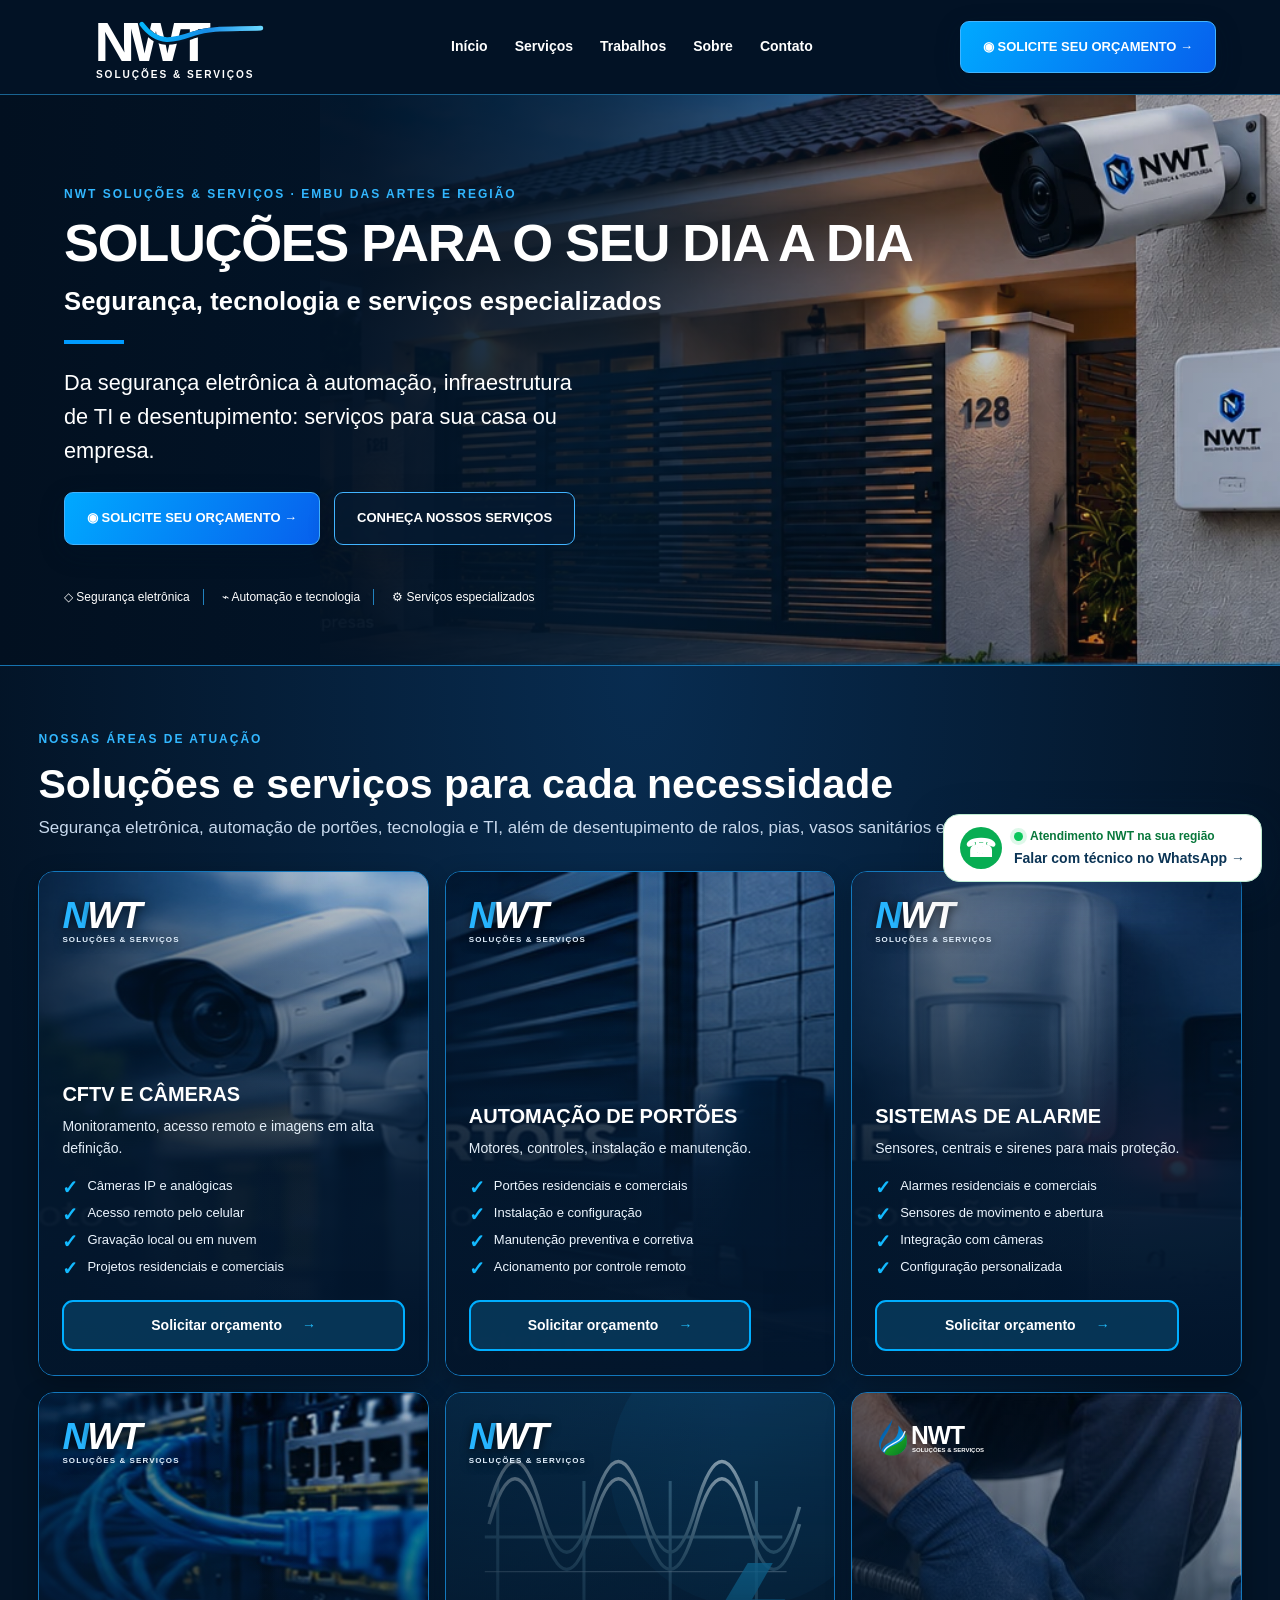
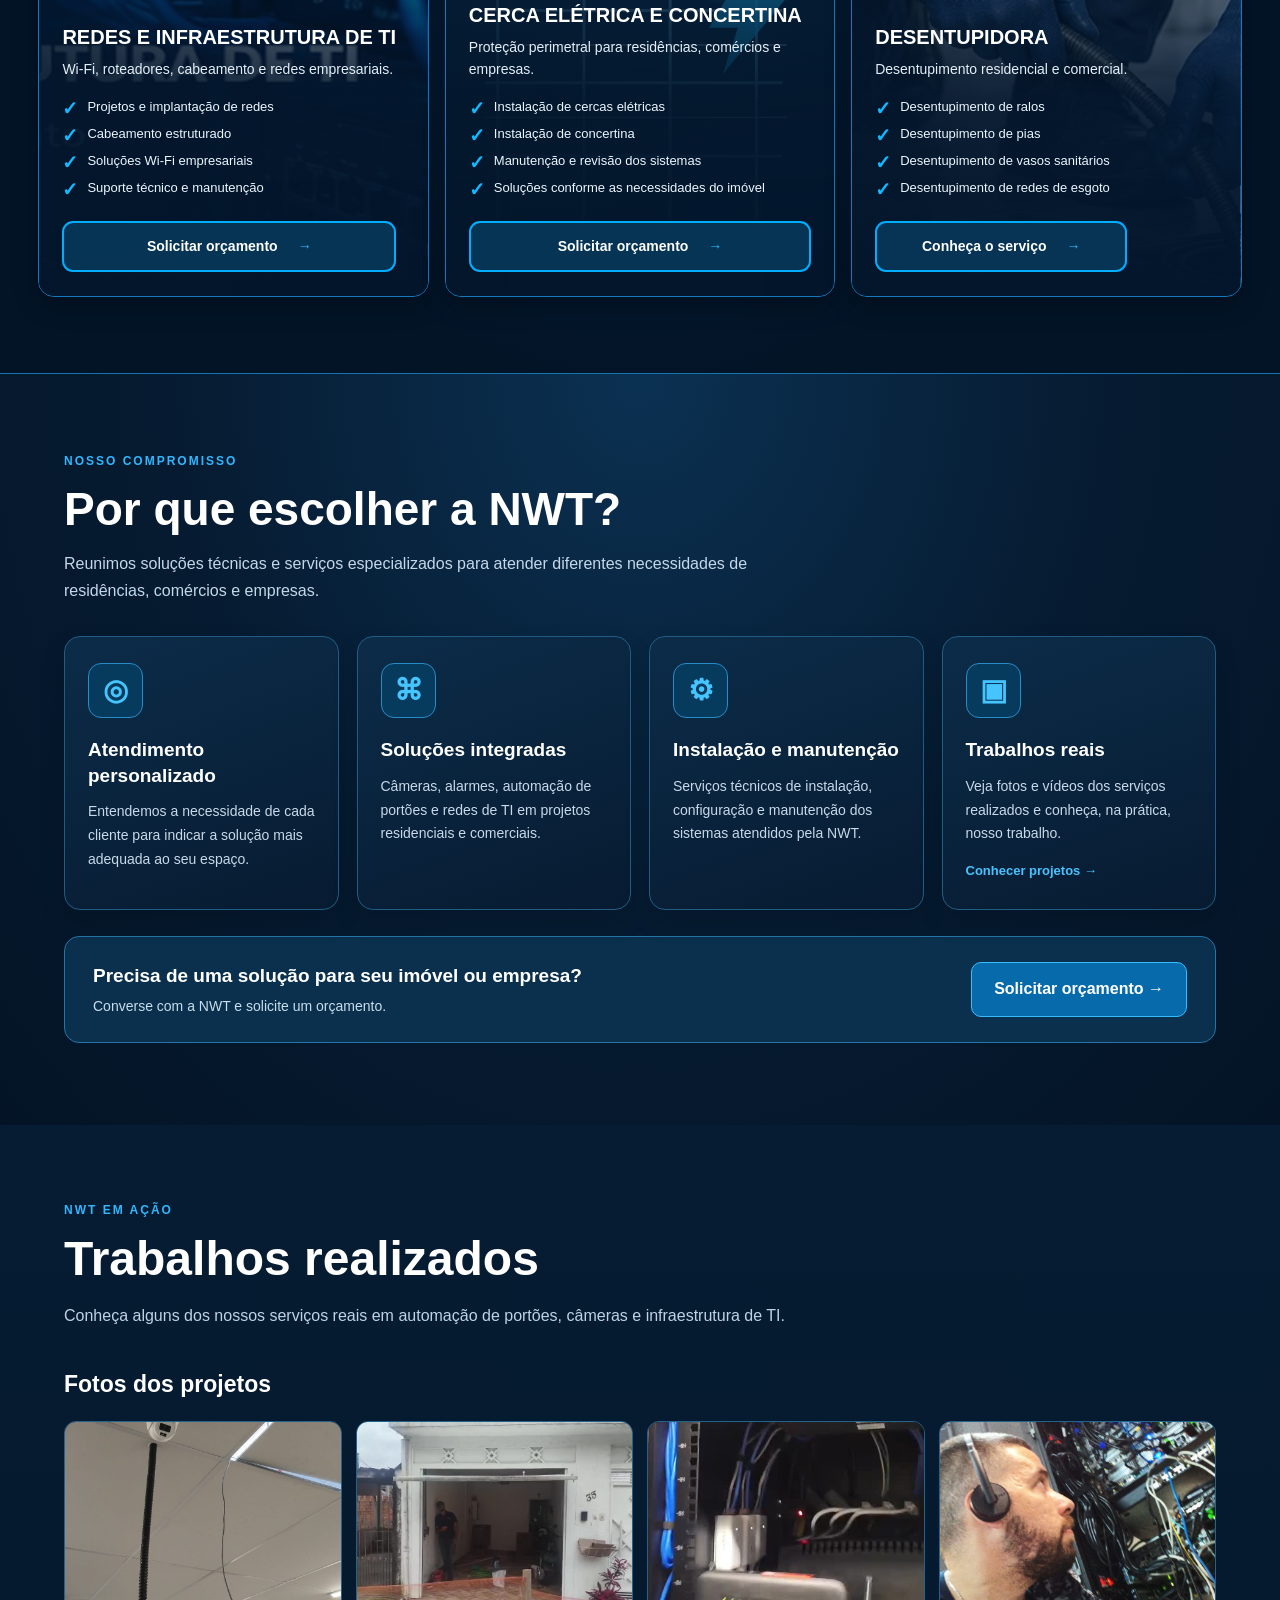
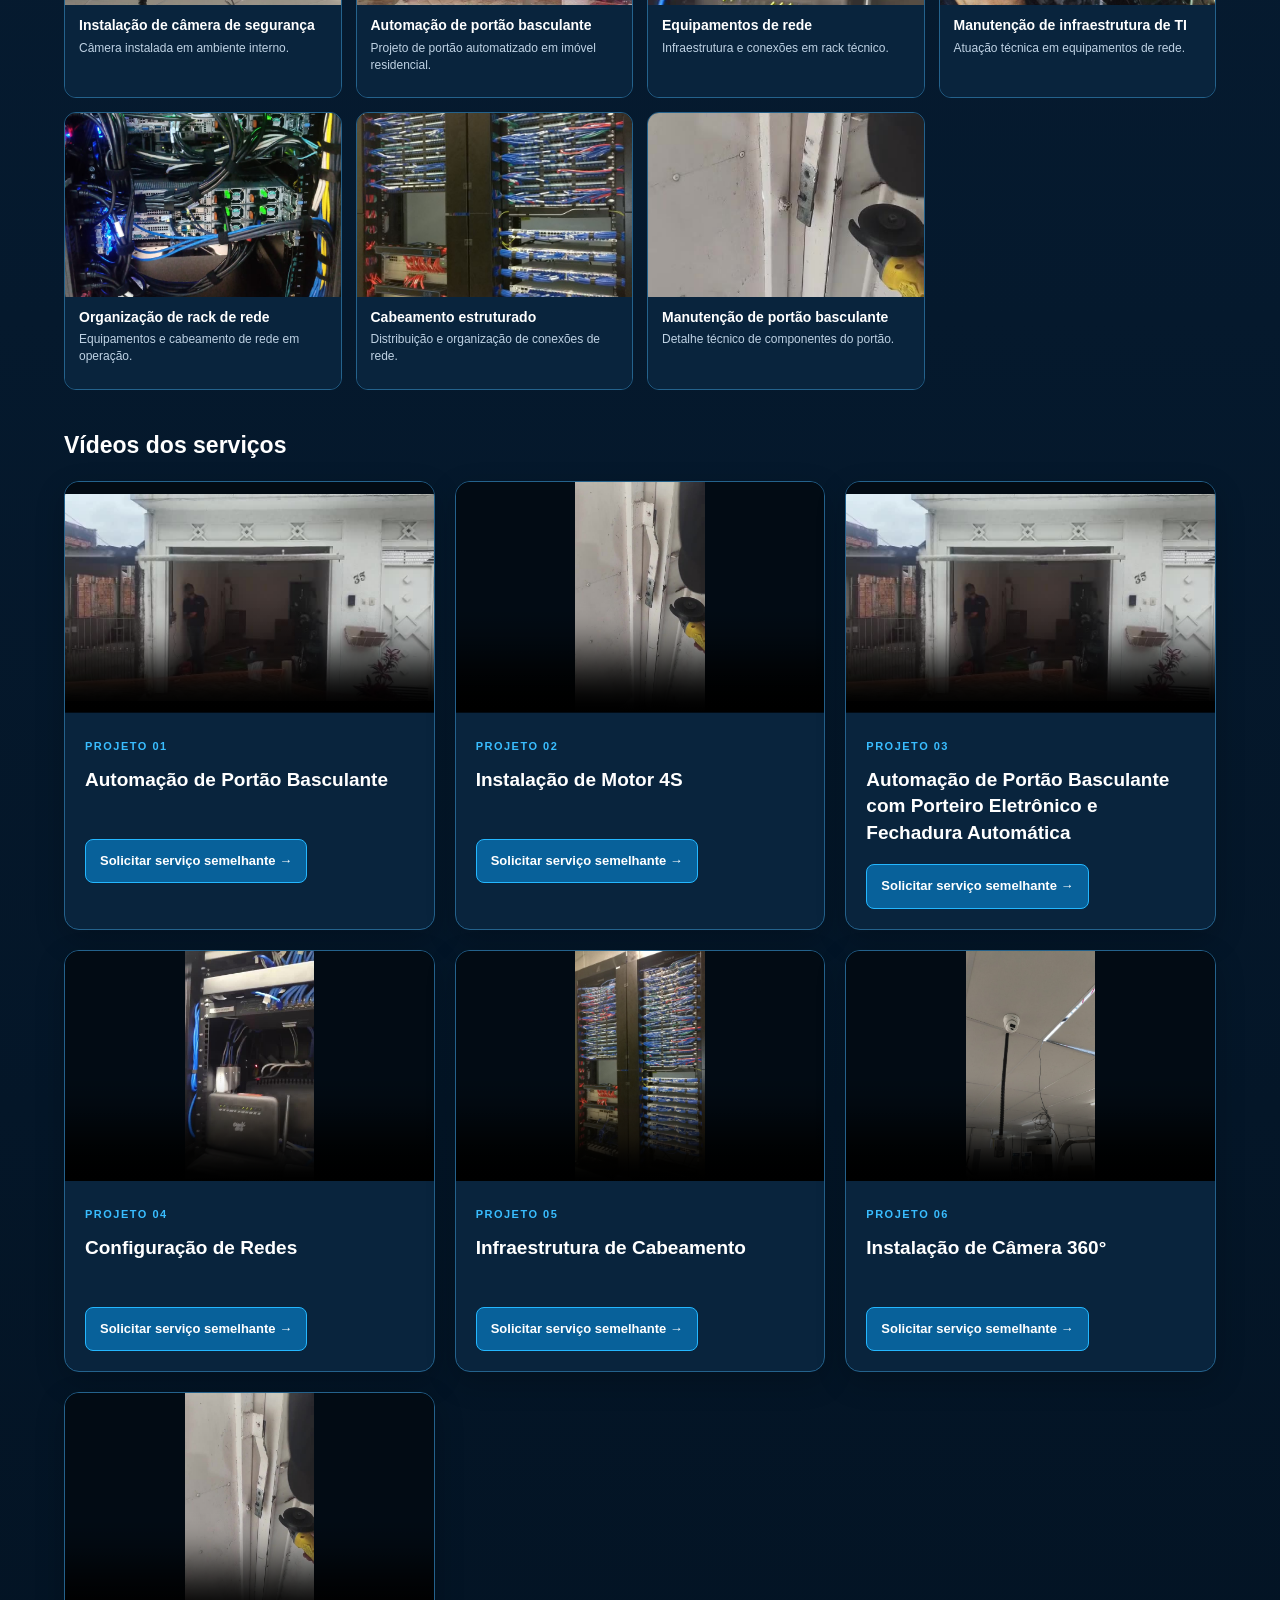
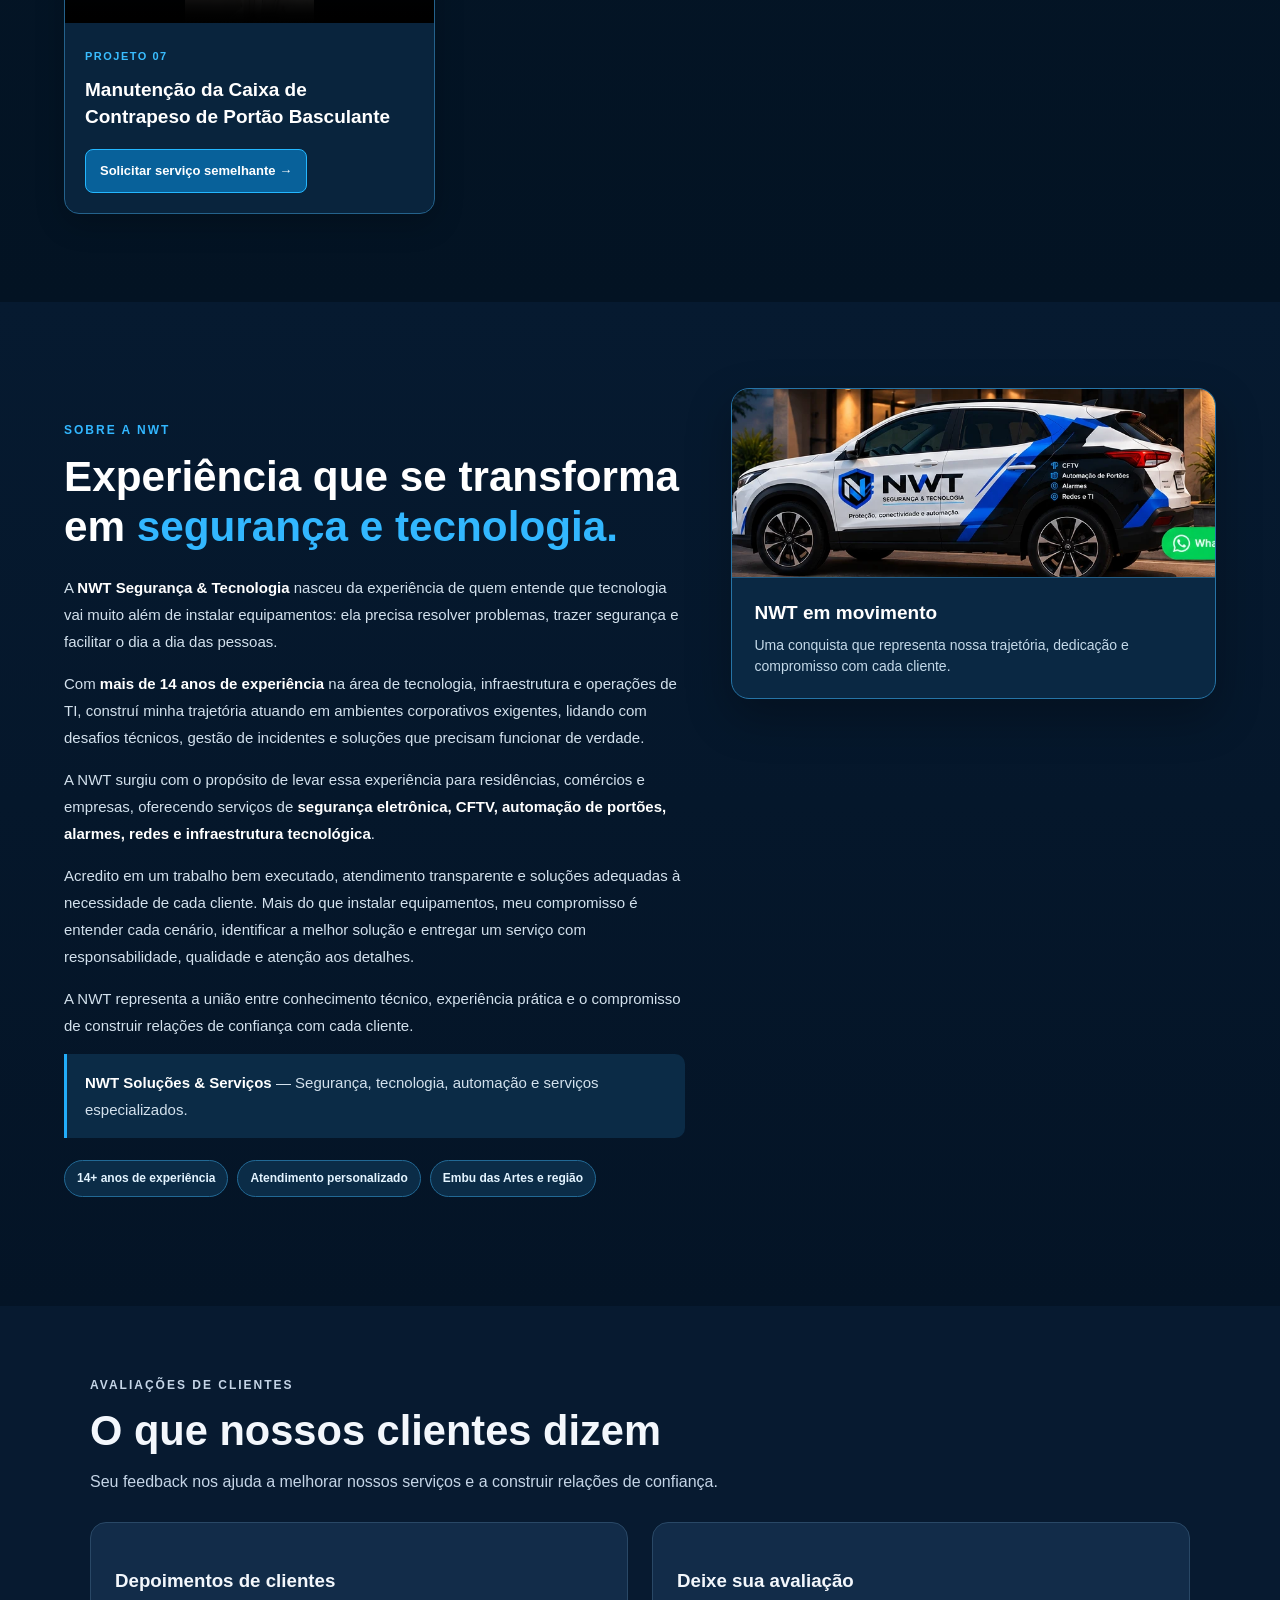
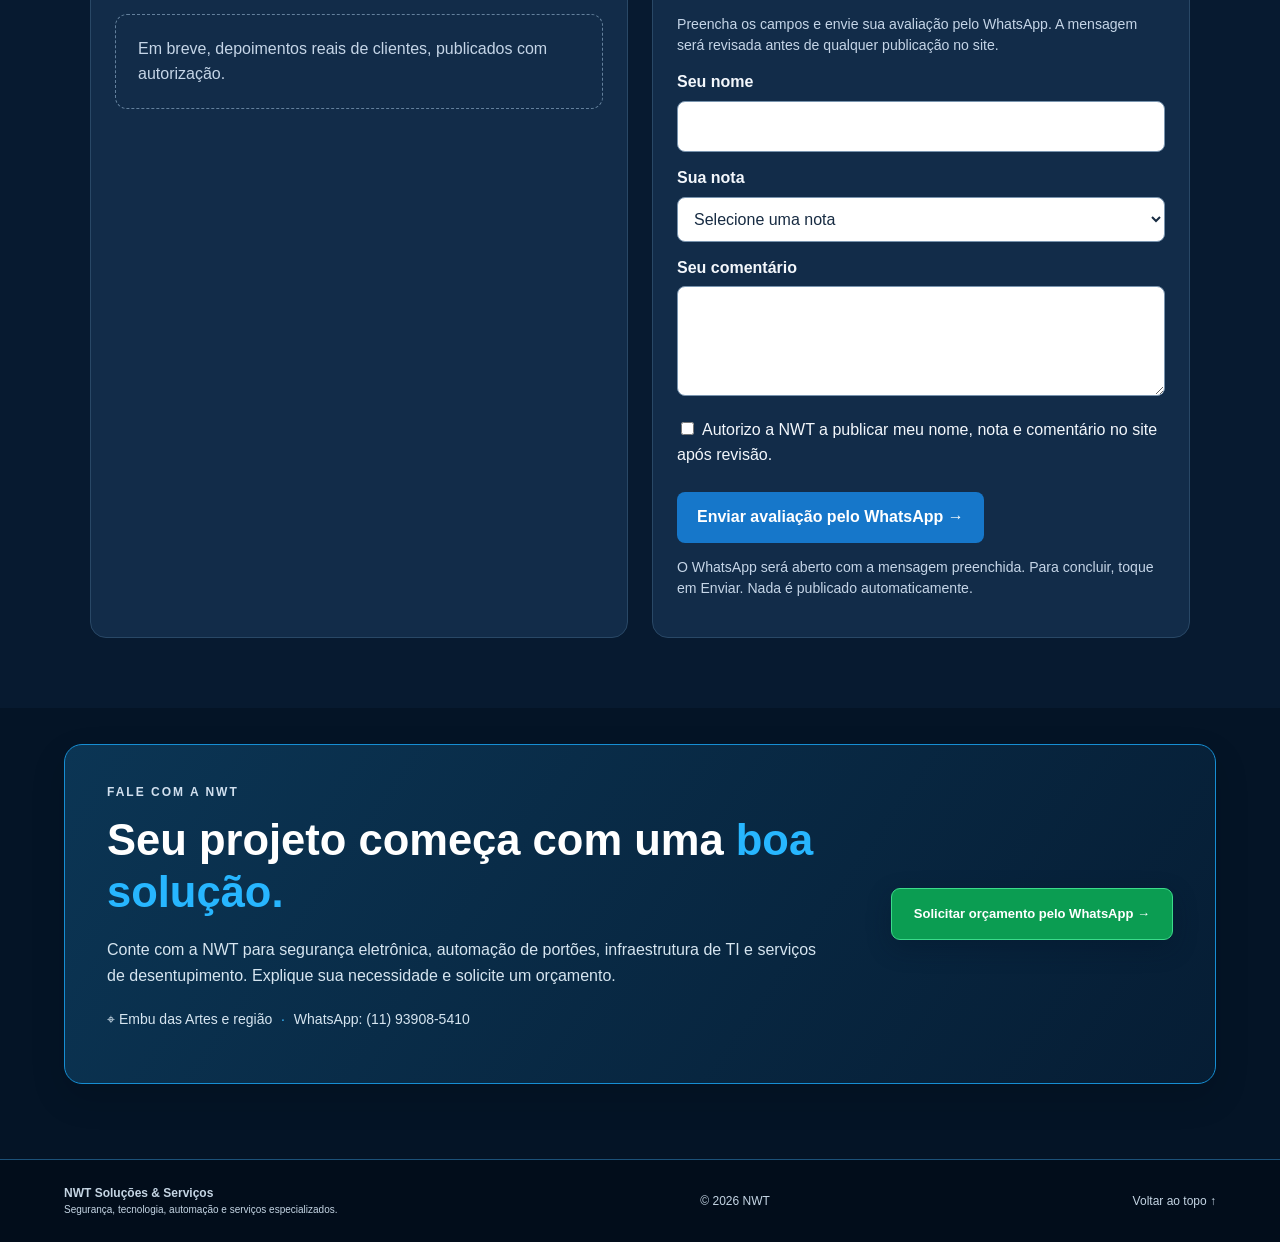
==== commit 7686caf5: "Aplica novo logo branco transparente somente à desentupidora" ====
--- a/index.html
+++ b/index.html
@@ -16,7 +16,7 @@
     });
   });
 </script>
-<meta charset="utf-8"><meta name="viewport" content="width=device-width,initial-scale=1"><meta name="theme-color" content="#031427"><meta name="description" content="NWT Soluções & Serviços em Embu das Artes e região: segurança eletrônica, automação de portões, redes e infraestrutura de TI e desentupidora. Solicite orçamento."><title>NWT Soluções & Serviços | Segurança, Automação, TI e Desentupidora em Embu das Artes</title><link rel="canonical" href="https://nwtseguranca.com.br/"><meta property="og:type" content="website"><meta property="og:locale" content="pt_BR"><meta property="og:title" content="NWT Soluções & Serviços | Segurança, tecnologia, automação e serviços especializados"><meta property="og:description" content="Segurança eletrônica, automação de portões, redes de TI e serviços de desentupimento em Embu das Artes e região."><meta property="og:url" content="https://nwtseguranca.com.br/"><meta property="og:image" content="https://nwtseguranca.com.br/assets/Logo-NWT-Oficial.png"><meta name="twitter:card" content="summary"><script type="application/ld+json">{"@context":"https://schema.org","@type":"LocalBusiness","name":"NWT Segurança & Tecnologia","url":"https://nwtseguranca.com.br/","description":"Serviços de segurança eletrônica, câmeras CFTV, alarmes, cerca elétrica, concertina, automação de portões e infraestrutura de TI.","telephone":"+55 11 93908-5410","areaServed":{"@type":"Place","name":"Embu das Artes e região, São Paulo, Brasil"},"hasOfferCatalog":{"@type":"OfferCatalog","name":"NWT Soluções & Serviços","itemListElement":[{"@type":"OfferCatalog","name":"Câmeras CFTV"},{"@type":"OfferCatalog","name":"Alarmes"},{"@type":"OfferCatalog","name":"Automação de portões"},{"@type":"OfferCatalog","name":"Redes e infraestrutura de TI"},{"@type":"OfferCatalog","name":"Cerca elétrica e concertina"},{"@type":"OfferCatalog","name":"Desentupidora: ralos, pias, vasos sanitários e redes de esgoto"}]}}</script><link rel="icon" href="assets/Logo-NWT-Oficial.png" type="image/png"><link rel="stylesheet" href="styles.css?v=20261029-mobilefix2"><script src="script.js" defer></script></head><body><header class="header"><div class="wrap nav"><a href="#inicio" class="brand"><span class="brand-logo-lockup"><img src="assets/nwt-solucoes-servicos.svg?v=20261029" alt="NWT Soluções e Serviços" width="240" height="97"></span></a><button class="menu" aria-expanded="false" aria-label="Abrir menu">☰</button><nav id="links"><a href="#inicio">Início</a><a href="#servicos">Serviços</a><a href="#trabalhos">Trabalhos</a><a href="#sobre">Sobre</a><a href="#contato">Contato</a></nav><a class="btn navbtn" data-whatsapp href="#contato">◉ SOLICITE SEU ORÇAMENTO →</a></div></header><main><section class="hero" id="inicio"><img class="house" src="assets/casa-seguranca.webp" alt="Residência com portão automatizado e câmeras de segurança"><div class="shade"></div><div class="wrap hero-content"><p class="eyebrow">NWT SOLUÇÕES &amp; SERVIÇOS · EMBU DAS ARTES E REGIÃO</p><h1>SOLUÇÕES PARA O SEU DIA A DIA <span>Segurança, tecnologia e serviços especializados</span></h1><div class="rule"></div><p class="lead">Da segurança eletrônica à automação, infraestrutura de TI e desentupimento: serviços para sua casa ou empresa.</p><div class="actions"><a class="btn" data-whatsapp href="#contato">◉ SOLICITE SEU ORÇAMENTO →</a><a class="btn outline" href="#servicos">CONHEÇA NOSSOS SERVIÇOS</a></div><div class="features"><span>◇ Segurança eletrônica</span><span>⌁ Automação e tecnologia</span><span>⚙ Serviços especializados</span></div></div></section><section class="services" id="servicos"><div class="wrap"><p class="eyebrow">NOSSAS ÁREAS DE ATUAÇÃO</p><h2>Soluções e serviços para cada necessidade</h2><p class="services-subtitle">Segurança eletrônica, automação de portões, tecnologia e TI, além de desentupimento de ralos, pias, vasos sanitários e redes de esgoto.</p><div class="cards"><article class="service-card photo-card" style="--service-photo:url('assets/cftv.jpg')"><div class="service-brand"><strong>NWT</strong><small>SOLUÇÕES &amp; SERVIÇOS</small></div><div class="service-details"><h3>CFTV E CÂMERAS</h3><p>Monitoramento, acesso remoto e imagens em alta definição.</p><ul><li>Câmeras IP e analógicas</li><li>Acesso remoto pelo celular</li><li>Gravação local ou em nuvem</li><li>Projetos residenciais e comerciais</li></ul><a href="https://wa.me/5511939085410?text=Ol%C3%A1!%20Gostaria%20de%20solicitar%20um%20or%C3%A7amento%20de%20CFTV%20E%20C%C3%82MERAS." target="_blank" rel="noopener noreferrer">Solicitar orçamento <span aria-hidden="true">→</span></a></div></article><article class="service-card photo-card" style="--service-photo:url('assets/portoes.jpg')"><div class="service-brand"><strong>NWT</strong><small>SOLUÇÕES &amp; SERVIÇOS</small></div><div class="service-details"><h3>AUTOMAÇÃO DE PORTÕES</h3><p>Motores, controles, instalação e manutenção.</p><ul><li>Portões residenciais e comerciais</li><li>Instalação e configuração</li><li>Manutenção preventiva e corretiva</li><li>Acionamento por controle remoto</li></ul><a href="https://wa.me/5511939085410?text=Ol%C3%A1!%20Gostaria%20de%20solicitar%20um%20or%C3%A7amento%20de%20AUTOMA%C3%87%C3%83O%20DE%20PORT%C3%95ES." target="_blank" rel="noopener noreferrer">Solicitar orçamento <span aria-hidden="true">→</span></a></div></article><article class="service-card photo-card" style="--service-photo:url('assets/alarmes.jpg')"><div class="service-brand"><strong>NWT</strong><small>SOLUÇÕES &amp; SERVIÇOS</small></div><div class="service-details"><h3>SISTEMAS DE ALARME</h3><p>Sensores, centrais e sirenes para mais proteção.</p><ul><li>Alarmes residenciais e comerciais</li><li>Sensores de movimento e abertura</li><li>Integração com câmeras</li><li>Configuração personalizada</li></ul><a href="https://wa.me/5511939085410?text=Ol%C3%A1!%20Gostaria%20de%20solicitar%20um%20or%C3%A7amento%20de%20SISTEMAS%20DE%20ALARME." target="_blank" rel="noopener noreferrer">Solicitar orçamento <span aria-hidden="true">→</span></a></div></article><article class="service-card photo-card" style="--service-photo:url('assets/redes.jpg')"><div class="service-brand"><strong>NWT</strong><small>SOLUÇÕES &amp; SERVIÇOS</small></div><div class="service-details"><h3>REDES E INFRAESTRUTURA DE TI</h3><p>Wi-Fi, roteadores, cabeamento e redes empresariais.</p><ul><li>Projetos e implantação de redes</li><li>Cabeamento estruturado</li><li>Soluções Wi-Fi empresariais</li><li>Suporte técnico e manutenção</li></ul><a href="https://wa.me/5511939085410?text=Ol%C3%A1!%20Gostaria%20de%20solicitar%20um%20or%C3%A7amento%20de%20REDES%20E%20INFRAESTRUTURA%20DE%20TI." target="_blank" rel="noopener noreferrer">Solicitar orçamento <span aria-hidden="true">→</span></a></div></article><article class="service-card photo-card" style="--service-photo:url('assets/cerca-eletrica-concertina.svg')"><div class="service-brand"><strong>NWT</strong><small>SOLUÇÕES &amp; SERVIÇOS</small></div><div class="service-details"><h3>CERCA ELÉTRICA E CONCERTINA</h3><p>Proteção perimetral para residências, comércios e empresas.</p><ul><li>Instalação de cercas elétricas</li><li>Instalação de concertina</li><li>Manutenção e revisão dos sistemas</li><li>Soluções conforme as necessidades do imóvel</li></ul><a href="https://wa.me/5511939085410?text=Ol%C3%A1%21%20Gostaria%20de%20solicitar%20um%20or%C3%A7amento%20de%20cerca%20el%C3%A9trica%20e%20concertina." target="_blank" rel="noopener noreferrer">Solicitar orçamento <span aria-hidden="true">→</span></a></div></article><article class="service-card photo-card" style="--service-photo:url('assets/desentupidora.jpg')"><div class="service-brand"><strong>NWT</strong><small>SOLUÇÕES &amp; SERVIÇOS</small></div><div class="service-details"><h3>DESENTUPIDORA</h3><p>Desentupimento residencial e comercial.</p><ul><li>Desentupimento de ralos</li><li>Desentupimento de pias</li><li>Desentupimento de vasos sanitários</li><li>Desentupimento de redes de esgoto</li></ul><a href="desentupidora/">Conheça o serviço <span aria-hidden="true">→</span></a></div></article></div></div></section><section class="why-nwt" id="diferenciais" aria-labelledby="why-title"><div class="wrap"><p class="eyebrow">NOSSO COMPROMISSO</p><h2 id="why-title">Por que escolher a NWT?</h2><p class="why-intro">Reunimos soluções técnicas e serviços especializados para atender diferentes necessidades de residências, comércios e empresas.</p><div class="why-grid"><article class="why-card"><span class="why-icon" aria-hidden="true">◎</span><h3>Atendimento personalizado</h3><p>Entendemos a necessidade de cada cliente para indicar a solução mais adequada ao seu espaço.</p></article><article class="why-card"><span class="why-icon" aria-hidden="true">⌘</span><h3>Soluções integradas</h3><p>Câmeras, alarmes, automação de portões e redes de TI em projetos residenciais e comerciais.</p></article><article class="why-card"><span class="why-icon" aria-hidden="true">⚙</span><h3>Instalação e manutenção</h3><p>Serviços técnicos de instalação, configuração e manutenção dos sistemas atendidos pela NWT.</p></article><article class="why-card"><span class="why-icon" aria-hidden="true">▣</span><h3>Trabalhos reais</h3><p>Veja fotos e vídeos dos serviços realizados e conheça, na prática, nosso trabalho.</p><a href="#trabalhos">Conhecer projetos →</a></article></div><div class="why-cta"><div><strong>Precisa de uma solução para seu imóvel ou empresa?</strong><span>Converse com a NWT e solicite um orçamento.</span></div><a href="https://wa.me/5511939085410?text=Ol%C3%A1%21%20Gostaria%20de%20solicitar%20um%20or%C3%A7amento." target="_blank" rel="noopener noreferrer">Solicitar orçamento →</a></div></div></section><section class="portfolio" id="trabalhos"><div class="wrap"><p class="eyebrow">NWT EM AÇÃO</p><h2>Trabalhos realizados</h2><p class="portfolio-intro">Conheça alguns dos nossos serviços reais em automação de portões, câmeras e infraestrutura de TI.</p><h3 class="portfolio-subheading">Fotos dos projetos</h3><div class="work-photos"><a class="work-photo" href="assets/NWT-Portfolio-Completo/projeto_01.jpg" target="_blank" rel="noopener noreferrer" aria-label="Ampliar: Instalação de câmera de segurança"><img src="assets/NWT-Portfolio-Completo/projeto_01.jpg" loading="lazy" alt="Instalação de câmera de segurança"><span class="work-photo-caption"><strong>Instalação de câmera de segurança</strong><small>Câmera instalada em ambiente interno.</small></span></a><a class="work-photo" href="assets/NWT-Portfolio-Completo/projeto_02.jpg" target="_blank" rel="noopener noreferrer" aria-label="Ampliar: Automação de portão basculante"><img src="assets/NWT-Portfolio-Completo/projeto_02.jpg" loading="lazy" alt="Automação de portão basculante"><span class="work-photo-caption"><strong>Automação de portão basculante</strong><small>Projeto de portão automatizado em imóvel residencial.</small></span></a><a class="work-photo" href="assets/NWT-Portfolio-Completo/projeto_05.jpg" target="_blank" rel="noopener noreferrer" aria-label="Ampliar: Equipamentos de rede"><img src="assets/NWT-Portfolio-Completo/projeto_05.jpg" loading="lazy" alt="Equipamentos de rede"><span class="work-photo-caption"><strong>Equipamentos de rede</strong><small>Infraestrutura e conexões em rack técnico.</small></span></a><a class="work-photo" href="assets/NWT-Portfolio-Completo/projeto_09.jpg" target="_blank" rel="noopener noreferrer" aria-label="Ampliar: Manutenção de infraestrutura de TI"><img src="assets/NWT-Portfolio-Completo/projeto_09.jpg" loading="lazy" alt="Manutenção de infraestrutura de TI"><span class="work-photo-caption"><strong>Manutenção de infraestrutura de TI</strong><small>Atuação técnica em equipamentos de rede.</small></span></a><a class="work-photo" href="assets/NWT-Portfolio-Completo/projeto_10.jpg" target="_blank" rel="noopener noreferrer" aria-label="Ampliar: Organização de rack de rede"><img src="assets/NWT-Portfolio-Completo/projeto_10.jpg" loading="lazy" alt="Organização de rack de rede"><span class="work-photo-caption"><strong>Organização de rack de rede</strong><small>Equipamentos e cabeamento de rede em operação.</small></span></a><a class="work-photo" href="assets/NWT-Portfolio-Completo/projeto_12.jpg" target="_blank" rel="noopener noreferrer" aria-label="Ampliar: Cabeamento estruturado"><img src="assets/NWT-Portfolio-Completo/projeto_12.jpg" loading="lazy" alt="Cabeamento estruturado"><span class="work-photo-caption"><strong>Cabeamento estruturado</strong><small>Distribuição e organização de conexões de rede.</small></span></a><a class="work-photo" href="assets/NWT-Portfolio-Completo/foto_adicional.jpg" target="_blank" rel="noopener noreferrer" aria-label="Ampliar: Manutenção de portão basculante"><img src="assets/NWT-Portfolio-Completo/foto_adicional.jpg" loading="lazy" alt="Manutenção de portão basculante"><span class="work-photo-caption"><strong>Manutenção de portão basculante</strong><small>Detalhe técnico de componentes do portão.</small></span></a></div><h3 class="portfolio-subheading">Vídeos dos serviços</h3><div class="work-grid"><article class="work-card"><video controls preload="metadata" playsinline poster="assets/NWT-Portfolio-Completo/projeto_02.jpg" data-video-cover="true" aria-label="Automação de Portão Basculante"><source src="assets/NWT-Portfolio-Completo/video_01.mp4" type="video/mp4">Seu navegador não suporta vídeos.</video><div class="work-info"><span>PROJETO 01</span><h3>Automação de Portão Basculante</h3><a target="_blank" rel="noopener noreferrer" href="https://wa.me/5511939085410?text=Ol%C3%A1!%20Gostaria%20de%20solicitar%20um%20or%C3%A7amento%20para%20Automa%C3%A7%C3%A3o%20de%20Port%C3%A3o%20Basculante.">Solicitar serviço semelhante →</a></div></article><article class="work-card"><video controls preload="metadata" playsinline poster="assets/NWT-Portfolio-Completo/foto_adicional.jpg" data-video-cover="true" aria-label="Instalação de Motor 4S"><source src="assets/NWT-Portfolio-Completo/video_02.mp4" type="video/mp4">Seu navegador não suporta vídeos.</video><div class="work-info"><span>PROJETO 02</span><h3>Instalação de Motor 4S</h3><a target="_blank" rel="noopener noreferrer" href="https://wa.me/5511939085410?text=Ol%C3%A1!%20Gostaria%20de%20solicitar%20um%20or%C3%A7amento%20para%20Instala%C3%A7%C3%A3o%20de%20Motor%204S.">Solicitar serviço semelhante →</a></div></article><article class="work-card"><video controls preload="metadata" playsinline poster="assets/NWT-Portfolio-Completo/projeto_02.jpg" data-video-cover="true" aria-label="Automação de Portão Basculante com Porteiro Eletrônico e Fechadura Automática"><source src="assets/NWT-Portfolio-Completo/video_03.mp4" type="video/mp4">Seu navegador não suporta vídeos.</video><div class="work-info"><span>PROJETO 03</span><h3>Automação de Portão Basculante com Porteiro Eletrônico e Fechadura Automática</h3><a target="_blank" rel="noopener noreferrer" href="https://wa.me/5511939085410?text=Ol%C3%A1!%20Gostaria%20de%20solicitar%20um%20or%C3%A7amento%20para%20Automa%C3%A7%C3%A3o%20de%20Port%C3%A3o%20Basculante%20com%20Porteiro%20Eletr%C3%B4nico%20e%20Fechadura%20Autom%C3%A1tica.">Solicitar serviço semelhante →</a></div></article><article class="work-card"><video controls preload="metadata" playsinline poster="assets/NWT-Portfolio-Completo/projeto_05.jpg" data-video-cover="true" aria-label="Configuração de Redes"><source src="assets/NWT-Portfolio-Completo/video_04.mp4" type="video/mp4">Seu navegador não suporta vídeos.</video><div class="work-info"><span>PROJETO 04</span><h3>Configuração de Redes</h3><a target="_blank" rel="noopener noreferrer" href="https://wa.me/5511939085410?text=Ol%C3%A1!%20Gostaria%20de%20solicitar%20um%20or%C3%A7amento%20para%20Configura%C3%A7%C3%A3o%20de%20Redes.">Solicitar serviço semelhante →</a></div></article><article class="work-card"><video controls preload="metadata" playsinline poster="assets/NWT-Portfolio-Completo/projeto_12.jpg" data-video-cover="true" aria-label="Infraestrutura de Cabeamento"><source src="assets/NWT-Portfolio-Completo/video_05.mp4" type="video/mp4">Seu navegador não suporta vídeos.</video><div class="work-info"><span>PROJETO 05</span><h3>Infraestrutura de Cabeamento</h3><a target="_blank" rel="noopener noreferrer" href="https://wa.me/5511939085410?text=Ol%C3%A1!%20Gostaria%20de%20solicitar%20um%20or%C3%A7amento%20para%20Infraestrutura%20de%20Cabeamento.">Solicitar serviço semelhante →</a></div></article><article class="work-card"><video controls preload="metadata" playsinline poster="assets/NWT-Portfolio-Completo/projeto_01.jpg" data-video-cover="true" aria-label="Instalação de Câmera 360°"><source src="assets/NWT-Portfolio-Completo/video_06.mp4" type="video/mp4">Seu navegador não suporta vídeos.</video><div class="work-info"><span>PROJETO 06</span><h3>Instalação de Câmera 360°</h3><a target="_blank" rel="noopener noreferrer" href="https://wa.me/5511939085410?text=Ol%C3%A1!%20Gostaria%20de%20solicitar%20um%20or%C3%A7amento%20para%20Instala%C3%A7%C3%A3o%20de%20C%C3%A2mera%20360%C2%B0.">Solicitar serviço semelhante →</a></div></article><article class="work-card"><video controls preload="metadata" playsinline poster="assets/NWT-Portfolio-Completo/foto_adicional.jpg" data-video-cover="true" aria-label="Manutenção da Caixa de Contrapeso de Portão Basculante"><source src="assets/NWT-Portfolio-Completo/video_07.mp4" type="video/mp4">Seu navegador não suporta vídeos.</video><div class="work-info"><span>PROJETO 07</span><h3>Manutenção da Caixa de Contrapeso de Portão Basculante</h3><a target="_blank" rel="noopener noreferrer" href="https://wa.me/5511939085410?text=Ol%C3%A1!%20Gostaria%20de%20solicitar%20um%20or%C3%A7amento%20para%20Manuten%C3%A7%C3%A3o%20da%20Caixa%20de%20Contrapeso%20de%20Port%C3%A3o%20Basculante.">Solicitar serviço semelhante →</a></div></article></div></div></section><section class="about about-story" id="sobre"><div class="wrap aboutgrid"><div class="about-copy"><p class="eyebrow">SOBRE A NWT</p><h2>Experiência que se transforma em <span>segurança e tecnologia.</span></h2><p>A <strong>NWT Segurança &amp; Tecnologia</strong> nasceu da experiência de quem entende que tecnologia vai muito além de instalar equipamentos: ela precisa resolver problemas, trazer segurança e facilitar o dia a dia das pessoas.</p><p>Com <strong>mais de 14 anos de experiência</strong> na área de tecnologia, infraestrutura e operações de TI, construí minha trajetória atuando em ambientes corporativos exigentes, lidando com desafios técnicos, gestão de incidentes e soluções que precisam funcionar de verdade.</p><p>A NWT surgiu com o propósito de levar essa experiência para residências, comércios e empresas, oferecendo serviços de <strong>segurança eletrônica, CFTV, automação de portões, alarmes, redes e infraestrutura tecnológica</strong>.</p><p>Acredito em um trabalho bem executado, atendimento transparente e soluções adequadas à necessidade de cada cliente. Mais do que instalar equipamentos, meu compromisso é entender cada cenário, identificar a melhor solução e entregar um serviço com responsabilidade, qualidade e atenção aos detalhes.</p><p>A NWT representa a união entre conhecimento técnico, experiência prática e o compromisso de construir relações de confiança com cada cliente.</p><p class="about-signature"><strong>NWT Soluções &amp; Serviços</strong> — Segurança, tecnologia, automação e serviços especializados.</p><div class="about-highlights"><span>14+ anos de experiência</span><span>Atendimento personalizado</span><span>Embu das Artes e região</span></div></div><figure class="about-vehicle"><img src="assets/fastback-nwt.webp" alt="Veículo da NWT Segurança e Tecnologia, marco da trajetória da empresa" loading="lazy"><figcaption><strong>NWT em movimento</strong><span>Uma conquista que representa nossa trajetória, dedicação e compromisso com cada cliente.</span></figcaption></figure></div></section><section id="avaliacoes" class="nwt-reviews"><style>
+<meta charset="utf-8"><meta name="viewport" content="width=device-width,initial-scale=1"><meta name="theme-color" content="#031427"><meta name="description" content="NWT Soluções & Serviços em Embu das Artes e região: segurança eletrônica, automação de portões, redes e infraestrutura de TI e desentupidora. Solicite orçamento."><title>NWT Soluções & Serviços | Segurança, Automação, TI e Desentupidora em Embu das Artes</title><link rel="canonical" href="https://nwtseguranca.com.br/"><meta property="og:type" content="website"><meta property="og:locale" content="pt_BR"><meta property="og:title" content="NWT Soluções & Serviços | Segurança, tecnologia, automação e serviços especializados"><meta property="og:description" content="Segurança eletrônica, automação de portões, redes de TI e serviços de desentupimento em Embu das Artes e região."><meta property="og:url" content="https://nwtseguranca.com.br/"><meta property="og:image" content="https://nwtseguranca.com.br/assets/Logo-NWT-Oficial.png"><meta name="twitter:card" content="summary"><script type="application/ld+json">{"@context":"https://schema.org","@type":"LocalBusiness","name":"NWT Segurança & Tecnologia","url":"https://nwtseguranca.com.br/","description":"Serviços de segurança eletrônica, câmeras CFTV, alarmes, cerca elétrica, concertina, automação de portões e infraestrutura de TI.","telephone":"+55 11 93908-5410","areaServed":{"@type":"Place","name":"Embu das Artes e região, São Paulo, Brasil"},"hasOfferCatalog":{"@type":"OfferCatalog","name":"NWT Soluções & Serviços","itemListElement":[{"@type":"OfferCatalog","name":"Câmeras CFTV"},{"@type":"OfferCatalog","name":"Alarmes"},{"@type":"OfferCatalog","name":"Automação de portões"},{"@type":"OfferCatalog","name":"Redes e infraestrutura de TI"},{"@type":"OfferCatalog","name":"Cerca elétrica e concertina"},{"@type":"OfferCatalog","name":"Desentupidora: ralos, pias, vasos sanitários e redes de esgoto"}]}}</script><link rel="icon" href="assets/Logo-NWT-Oficial.png" type="image/png"><link rel="stylesheet" href="styles.css?v=20261029-mobilefix2"><script src="script.js" defer></script></head><body><header class="header"><div class="wrap nav"><a href="#inicio" class="brand"><span class="brand-logo-lockup"><img src="assets/nwt-solucoes-servicos.svg?v=20261029" alt="NWT Soluções e Serviços" width="240" height="97"></span></a><button class="menu" aria-expanded="false" aria-label="Abrir menu">☰</button><nav id="links"><a href="#inicio">Início</a><a href="#servicos">Serviços</a><a href="#trabalhos">Trabalhos</a><a href="#sobre">Sobre</a><a href="#contato">Contato</a></nav><a class="btn navbtn" data-whatsapp href="#contato">◉ SOLICITE SEU ORÇAMENTO →</a></div></header><main><section class="hero" id="inicio"><img class="house" src="assets/casa-seguranca.webp" alt="Residência com portão automatizado e câmeras de segurança"><div class="shade"></div><div class="wrap hero-content"><p class="eyebrow">NWT SOLUÇÕES &amp; SERVIÇOS · EMBU DAS ARTES E REGIÃO</p><h1>SOLUÇÕES PARA O SEU DIA A DIA <span>Segurança, tecnologia e serviços especializados</span></h1><div class="rule"></div><p class="lead">Da segurança eletrônica à automação, infraestrutura de TI e desentupimento: serviços para sua casa ou empresa.</p><div class="actions"><a class="btn" data-whatsapp href="#contato">◉ SOLICITE SEU ORÇAMENTO →</a><a class="btn outline" href="#servicos">CONHEÇA NOSSOS SERVIÇOS</a></div><div class="features"><span>◇ Segurança eletrônica</span><span>⌁ Automação e tecnologia</span><span>⚙ Serviços especializados</span></div></div></section><section class="services" id="servicos"><div class="wrap"><p class="eyebrow">NOSSAS ÁREAS DE ATUAÇÃO</p><h2>Soluções e serviços para cada necessidade</h2><p class="services-subtitle">Segurança eletrônica, automação de portões, tecnologia e TI, além de desentupimento de ralos, pias, vasos sanitários e redes de esgoto.</p><div class="cards"><article class="service-card photo-card" style="--service-photo:url('assets/cftv.jpg')"><div class="service-brand"><strong>NWT</strong><small>SOLUÇÕES &amp; SERVIÇOS</small></div><div class="service-details"><h3>CFTV E CÂMERAS</h3><p>Monitoramento, acesso remoto e imagens em alta definição.</p><ul><li>Câmeras IP e analógicas</li><li>Acesso remoto pelo celular</li><li>Gravação local ou em nuvem</li><li>Projetos residenciais e comerciais</li></ul><a href="https://wa.me/5511939085410?text=Ol%C3%A1!%20Gostaria%20de%20solicitar%20um%20or%C3%A7amento%20de%20CFTV%20E%20C%C3%82MERAS." target="_blank" rel="noopener noreferrer">Solicitar orçamento <span aria-hidden="true">→</span></a></div></article><article class="service-card photo-card" style="--service-photo:url('assets/portoes.jpg')"><div class="service-brand"><strong>NWT</strong><small>SOLUÇÕES &amp; SERVIÇOS</small></div><div class="service-details"><h3>AUTOMAÇÃO DE PORTÕES</h3><p>Motores, controles, instalação e manutenção.</p><ul><li>Portões residenciais e comerciais</li><li>Instalação e configuração</li><li>Manutenção preventiva e corretiva</li><li>Acionamento por controle remoto</li></ul><a href="https://wa.me/5511939085410?text=Ol%C3%A1!%20Gostaria%20de%20solicitar%20um%20or%C3%A7amento%20de%20AUTOMA%C3%87%C3%83O%20DE%20PORT%C3%95ES." target="_blank" rel="noopener noreferrer">Solicitar orçamento <span aria-hidden="true">→</span></a></div></article><article class="service-card photo-card" style="--service-photo:url('assets/alarmes.jpg')"><div class="service-brand"><strong>NWT</strong><small>SOLUÇÕES &amp; SERVIÇOS</small></div><div class="service-details"><h3>SISTEMAS DE ALARME</h3><p>Sensores, centrais e sirenes para mais proteção.</p><ul><li>Alarmes residenciais e comerciais</li><li>Sensores de movimento e abertura</li><li>Integração com câmeras</li><li>Configuração personalizada</li></ul><a href="https://wa.me/5511939085410?text=Ol%C3%A1!%20Gostaria%20de%20solicitar%20um%20or%C3%A7amento%20de%20SISTEMAS%20DE%20ALARME." target="_blank" rel="noopener noreferrer">Solicitar orçamento <span aria-hidden="true">→</span></a></div></article><article class="service-card photo-card" style="--service-photo:url('assets/redes.jpg')"><div class="service-brand"><strong>NWT</strong><small>SOLUÇÕES &amp; SERVIÇOS</small></div><div class="service-details"><h3>REDES E INFRAESTRUTURA DE TI</h3><p>Wi-Fi, roteadores, cabeamento e redes empresariais.</p><ul><li>Projetos e implantação de redes</li><li>Cabeamento estruturado</li><li>Soluções Wi-Fi empresariais</li><li>Suporte técnico e manutenção</li></ul><a href="https://wa.me/5511939085410?text=Ol%C3%A1!%20Gostaria%20de%20solicitar%20um%20or%C3%A7amento%20de%20REDES%20E%20INFRAESTRUTURA%20DE%20TI." target="_blank" rel="noopener noreferrer">Solicitar orçamento <span aria-hidden="true">→</span></a></div></article><article class="service-card photo-card" style="--service-photo:url('assets/cerca-eletrica-concertina.svg')"><div class="service-brand"><strong>NWT</strong><small>SOLUÇÕES &amp; SERVIÇOS</small></div><div class="service-details"><h3>CERCA ELÉTRICA E CONCERTINA</h3><p>Proteção perimetral para residências, comércios e empresas.</p><ul><li>Instalação de cercas elétricas</li><li>Instalação de concertina</li><li>Manutenção e revisão dos sistemas</li><li>Soluções conforme as necessidades do imóvel</li></ul><a href="https://wa.me/5511939085410?text=Ol%C3%A1%21%20Gostaria%20de%20solicitar%20um%20or%C3%A7amento%20de%20cerca%20el%C3%A9trica%20e%20concertina." target="_blank" rel="noopener noreferrer">Solicitar orçamento <span aria-hidden="true">→</span></a></div></article><article class="service-card photo-card" style="--service-photo:url('assets/desentupidora.jpg')"><div class="service-brand"><img src="assets/logo-nwt-desentupidora-branco.svg" alt="NWT Soluções e Serviços" style="display:block;width:120px;max-width:100%;height:auto"></div><div class="service-details"><h3>DESENTUPIDORA</h3><p>Desentupimento residencial e comercial.</p><ul><li>Desentupimento de ralos</li><li>Desentupimento de pias</li><li>Desentupimento de vasos sanitários</li><li>Desentupimento de redes de esgoto</li></ul><a href="desentupidora/">Conheça o serviço <span aria-hidden="true">→</span></a></div></article></div></div></section><section class="why-nwt" id="diferenciais" aria-labelledby="why-title"><div class="wrap"><p class="eyebrow">NOSSO COMPROMISSO</p><h2 id="why-title">Por que escolher a NWT?</h2><p class="why-intro">Reunimos soluções técnicas e serviços especializados para atender diferentes necessidades de residências, comércios e empresas.</p><div class="why-grid"><article class="why-card"><span class="why-icon" aria-hidden="true">◎</span><h3>Atendimento personalizado</h3><p>Entendemos a necessidade de cada cliente para indicar a solução mais adequada ao seu espaço.</p></article><article class="why-card"><span class="why-icon" aria-hidden="true">⌘</span><h3>Soluções integradas</h3><p>Câmeras, alarmes, automação de portões e redes de TI em projetos residenciais e comerciais.</p></article><article class="why-card"><span class="why-icon" aria-hidden="true">⚙</span><h3>Instalação e manutenção</h3><p>Serviços técnicos de instalação, configuração e manutenção dos sistemas atendidos pela NWT.</p></article><article class="why-card"><span class="why-icon" aria-hidden="true">▣</span><h3>Trabalhos reais</h3><p>Veja fotos e vídeos dos serviços realizados e conheça, na prática, nosso trabalho.</p><a href="#trabalhos">Conhecer projetos →</a></article></div><div class="why-cta"><div><strong>Precisa de uma solução para seu imóvel ou empresa?</strong><span>Converse com a NWT e solicite um orçamento.</span></div><a href="https://wa.me/5511939085410?text=Ol%C3%A1%21%20Gostaria%20de%20solicitar%20um%20or%C3%A7amento." target="_blank" rel="noopener noreferrer">Solicitar orçamento →</a></div></div></section><section class="portfolio" id="trabalhos"><div class="wrap"><p class="eyebrow">NWT EM AÇÃO</p><h2>Trabalhos realizados</h2><p class="portfolio-intro">Conheça alguns dos nossos serviços reais em automação de portões, câmeras e infraestrutura de TI.</p><h3 class="portfolio-subheading">Fotos dos projetos</h3><div class="work-photos"><a class="work-photo" href="assets/NWT-Portfolio-Completo/projeto_01.jpg" target="_blank" rel="noopener noreferrer" aria-label="Ampliar: Instalação de câmera de segurança"><img src="assets/NWT-Portfolio-Completo/projeto_01.jpg" loading="lazy" alt="Instalação de câmera de segurança"><span class="work-photo-caption"><strong>Instalação de câmera de segurança</strong><small>Câmera instalada em ambiente interno.</small></span></a><a class="work-photo" href="assets/NWT-Portfolio-Completo/projeto_02.jpg" target="_blank" rel="noopener noreferrer" aria-label="Ampliar: Automação de portão basculante"><img src="assets/NWT-Portfolio-Completo/projeto_02.jpg" loading="lazy" alt="Automação de portão basculante"><span class="work-photo-caption"><strong>Automação de portão basculante</strong><small>Projeto de portão automatizado em imóvel residencial.</small></span></a><a class="work-photo" href="assets/NWT-Portfolio-Completo/projeto_05.jpg" target="_blank" rel="noopener noreferrer" aria-label="Ampliar: Equipamentos de rede"><img src="assets/NWT-Portfolio-Completo/projeto_05.jpg" loading="lazy" alt="Equipamentos de rede"><span class="work-photo-caption"><strong>Equipamentos de rede</strong><small>Infraestrutura e conexões em rack técnico.</small></span></a><a class="work-photo" href="assets/NWT-Portfolio-Completo/projeto_09.jpg" target="_blank" rel="noopener noreferrer" aria-label="Ampliar: Manutenção de infraestrutura de TI"><img src="assets/NWT-Portfolio-Completo/projeto_09.jpg" loading="lazy" alt="Manutenção de infraestrutura de TI"><span class="work-photo-caption"><strong>Manutenção de infraestrutura de TI</strong><small>Atuação técnica em equipamentos de rede.</small></span></a><a class="work-photo" href="assets/NWT-Portfolio-Completo/projeto_10.jpg" target="_blank" rel="noopener noreferrer" aria-label="Ampliar: Organização de rack de rede"><img src="assets/NWT-Portfolio-Completo/projeto_10.jpg" loading="lazy" alt="Organização de rack de rede"><span class="work-photo-caption"><strong>Organização de rack de rede</strong><small>Equipamentos e cabeamento de rede em operação.</small></span></a><a class="work-photo" href="assets/NWT-Portfolio-Completo/projeto_12.jpg" target="_blank" rel="noopener noreferrer" aria-label="Ampliar: Cabeamento estruturado"><img src="assets/NWT-Portfolio-Completo/projeto_12.jpg" loading="lazy" alt="Cabeamento estruturado"><span class="work-photo-caption"><strong>Cabeamento estruturado</strong><small>Distribuição e organização de conexões de rede.</small></span></a><a class="work-photo" href="assets/NWT-Portfolio-Completo/foto_adicional.jpg" target="_blank" rel="noopener noreferrer" aria-label="Ampliar: Manutenção de portão basculante"><img src="assets/NWT-Portfolio-Completo/foto_adicional.jpg" loading="lazy" alt="Manutenção de portão basculante"><span class="work-photo-caption"><strong>Manutenção de portão basculante</strong><small>Detalhe técnico de componentes do portão.</small></span></a></div><h3 class="portfolio-subheading">Vídeos dos serviços</h3><div class="work-grid"><article class="work-card"><video controls preload="metadata" playsinline poster="assets/NWT-Portfolio-Completo/projeto_02.jpg" data-video-cover="true" aria-label="Automação de Portão Basculante"><source src="assets/NWT-Portfolio-Completo/video_01.mp4" type="video/mp4">Seu navegador não suporta vídeos.</video><div class="work-info"><span>PROJETO 01</span><h3>Automação de Portão Basculante</h3><a target="_blank" rel="noopener noreferrer" href="https://wa.me/5511939085410?text=Ol%C3%A1!%20Gostaria%20de%20solicitar%20um%20or%C3%A7amento%20para%20Automa%C3%A7%C3%A3o%20de%20Port%C3%A3o%20Basculante.">Solicitar serviço semelhante →</a></div></article><article class="work-card"><video controls preload="metadata" playsinline poster="assets/NWT-Portfolio-Completo/foto_adicional.jpg" data-video-cover="true" aria-label="Instalação de Motor 4S"><source src="assets/NWT-Portfolio-Completo/video_02.mp4" type="video/mp4">Seu navegador não suporta vídeos.</video><div class="work-info"><span>PROJETO 02</span><h3>Instalação de Motor 4S</h3><a target="_blank" rel="noopener noreferrer" href="https://wa.me/5511939085410?text=Ol%C3%A1!%20Gostaria%20de%20solicitar%20um%20or%C3%A7amento%20para%20Instala%C3%A7%C3%A3o%20de%20Motor%204S.">Solicitar serviço semelhante →</a></div></article><article class="work-card"><video controls preload="metadata" playsinline poster="assets/NWT-Portfolio-Completo/projeto_02.jpg" data-video-cover="true" aria-label="Automação de Portão Basculante com Porteiro Eletrônico e Fechadura Automática"><source src="assets/NWT-Portfolio-Completo/video_03.mp4" type="video/mp4">Seu navegador não suporta vídeos.</video><div class="work-info"><span>PROJETO 03</span><h3>Automação de Portão Basculante com Porteiro Eletrônico e Fechadura Automática</h3><a target="_blank" rel="noopener noreferrer" href="https://wa.me/5511939085410?text=Ol%C3%A1!%20Gostaria%20de%20solicitar%20um%20or%C3%A7amento%20para%20Automa%C3%A7%C3%A3o%20de%20Port%C3%A3o%20Basculante%20com%20Porteiro%20Eletr%C3%B4nico%20e%20Fechadura%20Autom%C3%A1tica.">Solicitar serviço semelhante →</a></div></article><article class="work-card"><video controls preload="metadata" playsinline poster="assets/NWT-Portfolio-Completo/projeto_05.jpg" data-video-cover="true" aria-label="Configuração de Redes"><source src="assets/NWT-Portfolio-Completo/video_04.mp4" type="video/mp4">Seu navegador não suporta vídeos.</video><div class="work-info"><span>PROJETO 04</span><h3>Configuração de Redes</h3><a target="_blank" rel="noopener noreferrer" href="https://wa.me/5511939085410?text=Ol%C3%A1!%20Gostaria%20de%20solicitar%20um%20or%C3%A7amento%20para%20Configura%C3%A7%C3%A3o%20de%20Redes.">Solicitar serviço semelhante →</a></div></article><article class="work-card"><video controls preload="metadata" playsinline poster="assets/NWT-Portfolio-Completo/projeto_12.jpg" data-video-cover="true" aria-label="Infraestrutura de Cabeamento"><source src="assets/NWT-Portfolio-Completo/video_05.mp4" type="video/mp4">Seu navegador não suporta vídeos.</video><div class="work-info"><span>PROJETO 05</span><h3>Infraestrutura de Cabeamento</h3><a target="_blank" rel="noopener noreferrer" href="https://wa.me/5511939085410?text=Ol%C3%A1!%20Gostaria%20de%20solicitar%20um%20or%C3%A7amento%20para%20Infraestrutura%20de%20Cabeamento.">Solicitar serviço semelhante →</a></div></article><article class="work-card"><video controls preload="metadata" playsinline poster="assets/NWT-Portfolio-Completo/projeto_01.jpg" data-video-cover="true" aria-label="Instalação de Câmera 360°"><source src="assets/NWT-Portfolio-Completo/video_06.mp4" type="video/mp4">Seu navegador não suporta vídeos.</video><div class="work-info"><span>PROJETO 06</span><h3>Instalação de Câmera 360°</h3><a target="_blank" rel="noopener noreferrer" href="https://wa.me/5511939085410?text=Ol%C3%A1!%20Gostaria%20de%20solicitar%20um%20or%C3%A7amento%20para%20Instala%C3%A7%C3%A3o%20de%20C%C3%A2mera%20360%C2%B0.">Solicitar serviço semelhante →</a></div></article><article class="work-card"><video controls preload="metadata" playsinline poster="assets/NWT-Portfolio-Completo/foto_adicional.jpg" data-video-cover="true" aria-label="Manutenção da Caixa de Contrapeso de Portão Basculante"><source src="assets/NWT-Portfolio-Completo/video_07.mp4" type="video/mp4">Seu navegador não suporta vídeos.</video><div class="work-info"><span>PROJETO 07</span><h3>Manutenção da Caixa de Contrapeso de Portão Basculante</h3><a target="_blank" rel="noopener noreferrer" href="https://wa.me/5511939085410?text=Ol%C3%A1!%20Gostaria%20de%20solicitar%20um%20or%C3%A7amento%20para%20Manuten%C3%A7%C3%A3o%20da%20Caixa%20de%20Contrapeso%20de%20Port%C3%A3o%20Basculante.">Solicitar serviço semelhante →</a></div></article></div></div></section><section class="about about-story" id="sobre"><div class="wrap aboutgrid"><div class="about-copy"><p class="eyebrow">SOBRE A NWT</p><h2>Experiência que se transforma em <span>segurança e tecnologia.</span></h2><p>A <strong>NWT Segurança &amp; Tecnologia</strong> nasceu da experiência de quem entende que tecnologia vai muito além de instalar equipamentos: ela precisa resolver problemas, trazer segurança e facilitar o dia a dia das pessoas.</p><p>Com <strong>mais de 14 anos de experiência</strong> na área de tecnologia, infraestrutura e operações de TI, construí minha trajetória atuando em ambientes corporativos exigentes, lidando com desafios técnicos, gestão de incidentes e soluções que precisam funcionar de verdade.</p><p>A NWT surgiu com o propósito de levar essa experiência para residências, comércios e empresas, oferecendo serviços de <strong>segurança eletrônica, CFTV, automação de portões, alarmes, redes e infraestrutura tecnológica</strong>.</p><p>Acredito em um trabalho bem executado, atendimento transparente e soluções adequadas à necessidade de cada cliente. Mais do que instalar equipamentos, meu compromisso é entender cada cenário, identificar a melhor solução e entregar um serviço com responsabilidade, qualidade e atenção aos detalhes.</p><p>A NWT representa a união entre conhecimento técnico, experiência prática e o compromisso de construir relações de confiança com cada cliente.</p><p class="about-signature"><strong>NWT Soluções &amp; Serviços</strong> — Segurança, tecnologia, automação e serviços especializados.</p><div class="about-highlights"><span>14+ anos de experiência</span><span>Atendimento personalizado</span><span>Embu das Artes e região</span></div></div><figure class="about-vehicle"><img src="assets/fastback-nwt.webp" alt="Veículo da NWT Segurança e Tecnologia, marco da trajetória da empresa" loading="lazy"><figcaption><strong>NWT em movimento</strong><span>Uma conquista que representa nossa trajetória, dedicação e compromisso com cada cliente.</span></figcaption></figure></div></section><section id="avaliacoes" class="nwt-reviews"><style>
 .nwt-reviews{background:#071a30;color:#f3f7fc;padding:70px 20px}.nwt-reviews .reviews-inner{max-width:1100px;margin:auto}.nwt-reviews h2{font-size:clamp(1.8rem,4vw,2.6rem);margin:8px 0 12px}.nwt-reviews p{color:#c5d5e7}.nwt-reviews .reviews-grid{display:grid;grid-template-columns:1fr 1fr;gap:24px;margin-top:28px}.nwt-reviews .reviews-panel{background:#122c49;border:1px solid #294866;border-radius:16px;padding:24px}.nwt-reviews label{display:block;margin:14px 0 6px;font-weight:600}.nwt-reviews input,.nwt-reviews select,.nwt-reviews textarea{box-sizing:border-box;width:100%;border:1px solid #7994ae;border-radius:8px;padding:12px;font:inherit;background:#fff;color:#172b42}.nwt-reviews textarea{min-height:110px;resize:vertical}.nwt-reviews button{background:#1677ca;color:white;border:0;border-radius:8px;padding:13px 20px;margin-top:18px;font:inherit;font-weight:700;cursor:pointer}.nwt-reviews .review-note{font-size:.88rem;line-height:1.5}.nwt-reviews .reviews-empty{border:1px dashed #63809c;border-radius:12px;padding:22px;color:#c5d5e7}.nwt-reviews .review-entry{border-bottom:1px solid #36516c;padding:14px 0}.nwt-reviews .review-entry strong{color:#fff}.nwt-reviews .review-stars{color:#f5bf4c}@media(max-width:740px){.nwt-reviews .reviews-grid{grid-template-columns:1fr}.nwt-reviews{padding:48px 16px}}
 </style><div class="reviews-inner"><p class="eyebrow">AVALIAÇÕES DE CLIENTES</p><h2>O que nossos clientes dizem</h2><p>Seu feedback nos ajuda a melhorar nossos serviços e a construir relações de confiança.</p><div class="reviews-grid"><div class="reviews-panel"><h3>Depoimentos de clientes</h3><div id="depoimentos-publicados" class="reviews-empty">Em breve, depoimentos reais de clientes, publicados com autorização.</div></div><div class="reviews-panel"><h3>Deixe sua avaliação</h3><p class="review-note">Preencha os campos e envie sua avaliação pelo WhatsApp. A mensagem será revisada antes de qualquer publicação no site.</p><form id="nwt-review-form"><label for="review-name">Seu nome</label><input id="review-name" name="nome" maxlength="80" autocomplete="name" required><label for="review-rating">Sua nota</label><select id="review-rating" name="nota" required><option value="">Selecione uma nota</option><option value="5">★★★★★ — 5 estrelas</option><option value="4">★★★★☆ — 4 estrelas</option><option value="3">★★★☆☆ — 3 estrelas</option><option value="2">★★☆☆☆ — 2 estrelas</option><option value="1">★☆☆☆☆ — 1 estrela</option></select><label for="review-message">Seu comentário</label><textarea id="review-message" name="comentario" maxlength="1000" required></textarea><label style="font-weight:400"><input type="checkbox" id="review-consent" required style="width:auto;margin-right:8px">Autorizo a NWT a publicar meu nome, nota e comentário no site após revisão.</label><button type="submit">Enviar avaliação pelo WhatsApp →</button><p class="review-note">O WhatsApp será aberto com a mensagem preenchida. Para concluir, toque em Enviar. Nada é publicado automaticamente.</p></form></div></div></div><script>
 document.getElementById('nwt-review-form').addEventListener('submit',function(e){e.preventDefault();if(!this.reportValidity())return;var name=document.getElementById('review-name').value.trim();var rating=document.getElementById('review-rating').value;var message=document.getElementById('review-message').value.trim();if(!name||!rating||!message)return;var body='Avaliação de cliente - NWT\\nNome: '+name+'\\nNota: '+rating+'/5 estrelas\\nComentário: '+message+'\\nAutorizo a publicação após revisão: Sim';window.open('https://wa.me/5511939085410?text='+encodeURIComponent(body),'_blank','noopener,noreferrer');});
